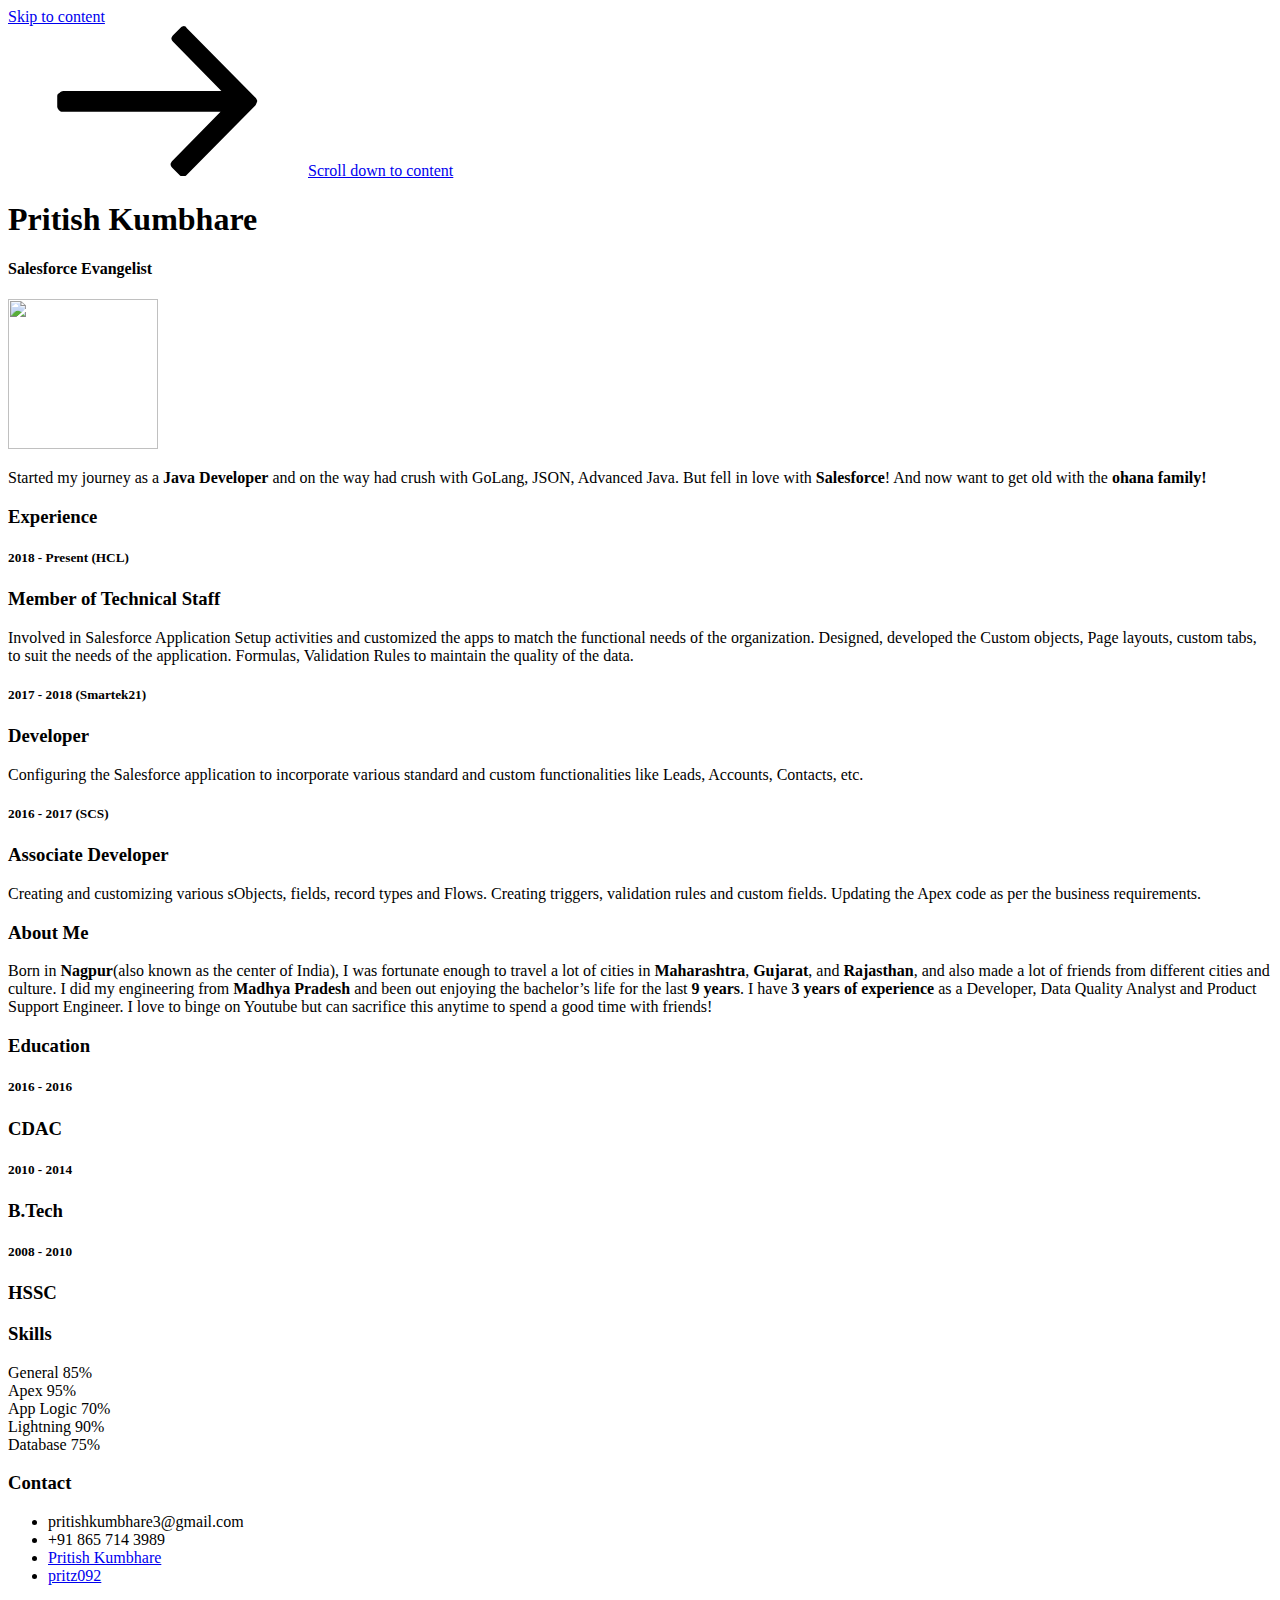
==== index.html @ 8d2eaead "added sf data to resume" ====
<!DOCTYPE html>
<html lang="en-US" class="no-js no-svg">
<head>
<meta charset="UTF-8">
<meta name="viewport" content="width=device-width, initial-scale=1">
<link rel="profile" href="http://gmpg.org/xfn/11">

<script>(function(html){html.className = html.className.replace(/\bno-js\b/,'js')})(document.documentElement);</script>
<title>Pritish Kumbhare</title>
<link rel='dns-prefetch' href='//fonts.googleapis.com' />
<link rel='dns-prefetch' href='//s.w.org' />
<link href='https://fonts.gstatic.com' crossorigin rel='preconnect' />
<link rel="alternate" type="application/rss+xml" title="Pritish Kumbhare &raquo; Feed" href="https://pritishkumbhare.github.io/salesforce/feed/" />
<link rel="alternate" type="application/rss+xml" title="Pritish Kumbhare &raquo; Comments Feed" href="https://pritishkumbhare.github.io/salesforce/comments/feed/" />
		<script type="text/javascript">
			window._wpemojiSettings = {"baseUrl":"https:\/\/s.w.org\/images\/core\/emoji\/12.0.0-1\/72x72\/","ext":".png","svgUrl":"https:\/\/s.w.org\/images\/core\/emoji\/12.0.0-1\/svg\/","svgExt":".svg","source":{"concatemoji":"https:\/\/pritishkumbhare.github.io\/salesforce\/wp-includes\/js\/wp-emoji-release.min.js?ver=5.2.3"}};
			!function(a,b,c){function d(a,b){var c=String.fromCharCode;l.clearRect(0,0,k.width,k.height),l.fillText(c.apply(this,a),0,0);var d=k.toDataURL();l.clearRect(0,0,k.width,k.height),l.fillText(c.apply(this,b),0,0);var e=k.toDataURL();return d===e}function e(a){var b;if(!l||!l.fillText)return!1;switch(l.textBaseline="top",l.font="600 32px Arial",a){case"flag":return!(b=d([55356,56826,55356,56819],[55356,56826,8203,55356,56819]))&&(b=d([55356,57332,56128,56423,56128,56418,56128,56421,56128,56430,56128,56423,56128,56447],[55356,57332,8203,56128,56423,8203,56128,56418,8203,56128,56421,8203,56128,56430,8203,56128,56423,8203,56128,56447]),!b);case"emoji":return b=d([55357,56424,55356,57342,8205,55358,56605,8205,55357,56424,55356,57340],[55357,56424,55356,57342,8203,55358,56605,8203,55357,56424,55356,57340]),!b}return!1}function f(a){var c=b.createElement("script");c.src=a,c.defer=c.type="text/javascript",b.getElementsByTagName("head")[0].appendChild(c)}var g,h,i,j,k=b.createElement("canvas"),l=k.getContext&&k.getContext("2d");for(j=Array("flag","emoji"),c.supports={everything:!0,everythingExceptFlag:!0},i=0;i<j.length;i++)c.supports[j[i]]=e(j[i]),c.supports.everything=c.supports.everything&&c.supports[j[i]],"flag"!==j[i]&&(c.supports.everythingExceptFlag=c.supports.everythingExceptFlag&&c.supports[j[i]]);c.supports.everythingExceptFlag=c.supports.everythingExceptFlag&&!c.supports.flag,c.DOMReady=!1,c.readyCallback=function(){c.DOMReady=!0},c.supports.everything||(h=function(){c.readyCallback()},b.addEventListener?(b.addEventListener("DOMContentLoaded",h,!1),a.addEventListener("load",h,!1)):(a.attachEvent("onload",h),b.attachEvent("onreadystatechange",function(){"complete"===b.readyState&&c.readyCallback()})),g=c.source||{},g.concatemoji?f(g.concatemoji):g.wpemoji&&g.twemoji&&(f(g.twemoji),f(g.wpemoji)))}(window,document,window._wpemojiSettings);
		</script>
		<style type="text/css">
img.wp-smiley,
img.emoji {
	display: inline !important;
	border: none !important;
	box-shadow: none !important;
	height: 1em !important;
	width: 1em !important;
	margin: 0 .07em !important;
	vertical-align: -0.1em !important;
	background: none !important;
	padding: 0 !important;
}
</style>
	<link rel='stylesheet' id='wp-block-library-css'  href='https://pritishkumbhare.github.io/salesforce/wp-includes/css/dist/block-library/style.min.css?ver=5.2.3' type='text/css' media='all' />
<link rel='stylesheet' id='wp-block-library-theme-css'  href='https://pritishkumbhare.github.io/salesforce/wp-includes/css/dist/block-library/theme.min.css?ver=5.2.3' type='text/css' media='all' />
<link rel='stylesheet' id='twentyseventeen-fonts-css'  href='https://fonts.googleapis.com/css?family=Libre+Franklin%3A300%2C300i%2C400%2C400i%2C600%2C600i%2C800%2C800i&#038;subset=latin%2Clatin-ext' type='text/css' media='all' />
<link rel='stylesheet' id='twentyseventeen-style-css'  href='https://pritishkumbhare.github.io/salesforce/wp-content/themes/twentyseventeen/style.css?ver=5.2.3' type='text/css' media='all' />
<link rel='stylesheet' id='twentyseventeen-block-style-css'  href='https://pritishkumbhare.github.io/salesforce/wp-content/themes/twentyseventeen/assets/css/blocks.css?ver=1.1' type='text/css' media='all' />
<!--[if lt IE 9]>
<link rel='stylesheet' id='twentyseventeen-ie8-css'  href='https://pritishkumbhare.github.io/salesforce/wp-content/themes/twentyseventeen/assets/css/ie8.css?ver=1.0' type='text/css' media='all' />
<![endif]-->
<link rel='stylesheet' id='elementor-icons-css'  href='https://pritishkumbhare.github.io/salesforce/wp-content/plugins/elementor/assets/lib/eicons/css/elementor-icons.min.css?ver=5.4.0' type='text/css' media='all' />
<link rel='stylesheet' id='elementor-animations-css'  href='https://pritishkumbhare.github.io/salesforce/wp-content/plugins/elementor/assets/lib/animations/animations.min.css?ver=2.7.2' type='text/css' media='all' />
<link rel='stylesheet' id='elementor-frontend-css'  href='https://pritishkumbhare.github.io/salesforce/wp-content/plugins/elementor/assets/css/frontend.min.css?ver=2.7.2' type='text/css' media='all' />
<link rel='stylesheet' id='elementor-global-css'  href='https://pritishkumbhare.github.io/salesforce/wp-content/uploads/elementor/css/global.css?ver=1568864331' type='text/css' media='all' />
<link rel='stylesheet' id='elementor-post-40-css'  href='https://pritishkumbhare.github.io/salesforce/wp-content/uploads/elementor/css/post-40.css?ver=1574095592' type='text/css' media='all' />
<link rel='stylesheet' id='google-fonts-1-css'  href='https://fonts.googleapis.com/css?family=Roboto%3A100%2C100italic%2C200%2C200italic%2C300%2C300italic%2C400%2C400italic%2C500%2C500italic%2C600%2C600italic%2C700%2C700italic%2C800%2C800italic%2C900%2C900italic%7CRoboto+Slab%3A100%2C100italic%2C200%2C200italic%2C300%2C300italic%2C400%2C400italic%2C500%2C500italic%2C600%2C600italic%2C700%2C700italic%2C800%2C800italic%2C900%2C900italic%7COld+Standard+TT%3A100%2C100italic%2C200%2C200italic%2C300%2C300italic%2C400%2C400italic%2C500%2C500italic%2C600%2C600italic%2C700%2C700italic%2C800%2C800italic%2C900%2C900italic&#038;ver=5.2.3' type='text/css' media='all' />
<link rel='stylesheet' id='elementor-icons-shared-0-css'  href='https://pritishkumbhare.github.io/salesforce/wp-content/plugins/elementor/assets/lib/font-awesome/css/fontawesome.min.css?ver=5.9.0' type='text/css' media='all' />
<link rel='stylesheet' id='elementor-icons-fa-regular-css'  href='https://pritishkumbhare.github.io/salesforce/wp-content/plugins/elementor/assets/lib/font-awesome/css/regular.min.css?ver=5.9.0' type='text/css' media='all' />
<link rel='stylesheet' id='elementor-icons-fa-solid-css'  href='https://pritishkumbhare.github.io/salesforce/wp-content/plugins/elementor/assets/lib/font-awesome/css/solid.min.css?ver=5.9.0' type='text/css' media='all' />
<link rel='stylesheet' id='elementor-icons-fa-brands-css'  href='https://pritishkumbhare.github.io/salesforce/wp-content/plugins/elementor/assets/lib/font-awesome/css/brands.min.css?ver=5.9.0' type='text/css' media='all' />
<!--[if lt IE 9]>
<script type='text/javascript' src='https://pritishkumbhare.github.io/salesforce/wp-content/themes/twentyseventeen/assets/js/html5.js?ver=3.7.3'></script>
<![endif]-->
<script type='text/javascript' src='https://pritishkumbhare.github.io/salesforce/wp-includes/js/jquery/jquery.js?ver=1.12.4-wp'></script>
<script type='text/javascript' src='https://pritishkumbhare.github.io/salesforce/wp-includes/js/jquery/jquery-migrate.min.js?ver=1.4.1'></script>
<link rel='https://api.w.org/' href='https://pritishkumbhare.github.io/salesforce/wp-json/' />
<link rel="EditURI" type="application/rsd+xml" title="RSD" href="https://pritishkumbhare.github.io/salesforce/xmlrpc.php?rsd" />
<link rel="wlwmanifest" type="application/wlwmanifest+xml" href="https://pritishkumbhare.github.io/salesforce/wp-includes/wlwmanifest.xml" /> 
<meta name="generator" content="WordPress 5.2.3" />
<link rel="canonical" href="https://pritishkumbhare.github.io/salesforce/" />
<link rel='shortlink' href='https://pritishkumbhare.github.io/salesforce/' />
<link rel="alternate" type="application/json+oembed" href="https://pritishkumbhare.github.io/salesforce/wp-json/oembed/1.0/embed?url=https%3A%2F%2Fpritishkumbhare.github.io%2Fsalesforce%2F" />
<link rel="alternate" type="text/xml+oembed" href="https://pritishkumbhare.github.io/salesforce/wp-json/oembed/1.0/embed?url=https%3A%2F%2Fpritishkumbhare.github.io%2Fsalesforce%2F&#038;format=xml" />
		<style id="twentyseventeen-custom-header-styles" type="text/css">
				.site-title,
		.site-description {
			position: absolute;
			clip: rect(1px, 1px, 1px, 1px);
		}
				</style>
		</head>

<body class="home page-template page-template-elementor_header_footer page page-id-40 wp-embed-responsive twentyseventeen-front-page page-two-column title-tagline-hidden colors-light elementor-default elementor-template-full-width elementor-page elementor-page-40">
<div id="page" class="site">
	<a class="skip-link screen-reader-text" href="#content">Skip to content</a>

	<header id="masthead" class="site-header" role="banner">

		<div class="custom-header">

		<div class="custom-header-media">
					</div>

	<div class="site-branding">
	<div class="wrap">

		
		<div class="site-branding-text">
							<h1 class="site-title"><a href="https://pritishkumbhare.github.io/salesforce/" rel="home">Pritish Kumbhare</a></h1>
			
					</div><!-- .site-branding-text -->

				<a href="#content" class="menu-scroll-down"><svg class="icon icon-arrow-right" aria-hidden="true" role="img"> <use href="#icon-arrow-right" xlink:href="#icon-arrow-right"></use> </svg><span class="screen-reader-text">Scroll down to content</span></a>
	
	</div><!-- .wrap -->
</div><!-- .site-branding -->

</div><!-- .custom-header -->

		
	</header><!-- #masthead -->

	
	<div class="site-content-contain">
		<div id="content" class="site-content">
		<div data-elementor-type="wp-page" data-elementor-id="40" class="elementor elementor-40" data-elementor-settings="[]">
			<div class="elementor-inner">
				<div class="elementor-section-wrap">
							<section class="elementor-element elementor-element-27439e6b elementor-section-boxed elementor-section-height-default elementor-section-height-default elementor-section elementor-top-section" data-id="27439e6b" data-element_type="section">
						<div class="elementor-container elementor-column-gap-default">
				<div class="elementor-row">
				<div class="elementor-element elementor-element-7f5a01ac elementor-column elementor-col-100 elementor-top-column" data-id="7f5a01ac" data-element_type="column" data-settings="{&quot;background_background&quot;:&quot;none&quot;}">
			<div class="elementor-column-wrap  elementor-element-populated">
					<div class="elementor-widget-wrap">
				<div class="elementor-element elementor-element-76a04397 elementor-widget elementor-widget-heading" data-id="76a04397" data-element_type="widget" data-widget_type="heading.default">
				<div class="elementor-widget-container">
			<h1 class="elementor-heading-title elementor-size-medium">Pritish Kumbhare</h1>		</div>
				</div>
				<div class="elementor-element elementor-element-418925a elementor-widget elementor-widget-heading" data-id="418925a" data-element_type="widget" data-widget_type="heading.default">
				<div class="elementor-widget-container">
			<h4 class="elementor-heading-title elementor-size-medium">Salesforce Evangelist</h4>		</div>
				</div>
						</div>
			</div>
		</div>
						</div>
			</div>
		</section>
				<section class="elementor-element elementor-element-1627aa3d elementor-section-boxed elementor-section-height-default elementor-section-height-default elementor-section elementor-top-section" data-id="1627aa3d" data-element_type="section">
						<div class="elementor-container elementor-column-gap-default">
				<div class="elementor-row">
				<div class="elementor-element elementor-element-1ecdef5b elementor-column elementor-col-100 elementor-top-column" data-id="1ecdef5b" data-element_type="column">
			<div class="elementor-column-wrap  elementor-element-populated">
					<div class="elementor-widget-wrap">
				<div class="elementor-element elementor-element-36fa503d elementor-widget elementor-widget-image" data-id="36fa503d" data-element_type="widget" data-widget_type="image.default">
				<div class="elementor-widget-container">
					<div class="elementor-image">
										<img width="150" height="150" src="https://pritishkumbhare.github.io/salesforce/wp-content/uploads/2019/09/pritish-final-150x150.jpeg" class="attachment-thumbnail size-thumbnail" alt="" srcset="https://pritishkumbhare.github.io/salesforce/wp-content/uploads/2019/09/pritish-final-150x150.jpeg 150w, https://pritishkumbhare.github.io/salesforce/wp-content/uploads/2019/09/pritish-final-300x300.jpeg 300w, https://pritishkumbhare.github.io/salesforce/wp-content/uploads/2019/09/pritish-final-768x768.jpeg 768w, https://pritishkumbhare.github.io/salesforce/wp-content/uploads/2019/09/pritish-final-1024x1024.jpeg 1024w, https://pritishkumbhare.github.io/salesforce/wp-content/uploads/2019/09/pritish-final-100x100.jpeg 100w, https://pritishkumbhare.github.io/salesforce/wp-content/uploads/2019/09/pritish-final.jpeg 1145w" sizes="100vw" />											</div>
				</div>
				</div>
						</div>
			</div>
		</div>
						</div>
			</div>
		</section>
				<section class="elementor-element elementor-element-f531be3 elementor-section-boxed elementor-section-height-default elementor-section-height-default elementor-section elementor-top-section" data-id="f531be3" data-element_type="section">
						<div class="elementor-container elementor-column-gap-default">
				<div class="elementor-row">
				<div class="elementor-element elementor-element-1f0e91e elementor-column elementor-col-100 elementor-top-column" data-id="1f0e91e" data-element_type="column">
			<div class="elementor-column-wrap  elementor-element-populated">
					<div class="elementor-widget-wrap">
				<div class="elementor-element elementor-element-cbbf224 elementor-widget elementor-widget-text-editor" data-id="cbbf224" data-element_type="widget" data-widget_type="text-editor.default">
				<div class="elementor-widget-container">
					<div class="elementor-text-editor elementor-clearfix"><p>Started my journey as a <strong>Java Developer</strong> and on the way had crush with GoLang, JSON, Advanced Java. But fell in love with <strong>Salesforce</strong>! And now want to get old with the <strong>ohana family!</strong></p></div>
				</div>
				</div>
						</div>
			</div>
		</div>
						</div>
			</div>
		</section>
				<section class="elementor-element elementor-element-583eb36c elementor-section-boxed elementor-section-height-default elementor-section-height-default elementor-section elementor-top-section" data-id="583eb36c" data-element_type="section">
						<div class="elementor-container elementor-column-gap-default">
				<div class="elementor-row">
				<div class="elementor-element elementor-element-64d29dd8 elementor-column elementor-col-50 elementor-top-column" data-id="64d29dd8" data-element_type="column">
			<div class="elementor-column-wrap  elementor-element-populated">
					<div class="elementor-widget-wrap">
				<div class="elementor-element elementor-element-4683ca4f elementor-widget elementor-widget-heading" data-id="4683ca4f" data-element_type="widget" data-widget_type="heading.default">
				<div class="elementor-widget-container">
			<h3 class="elementor-heading-title elementor-size-large">Experience</h3>		</div>
				</div>
				<div class="elementor-element elementor-element-7bb863dc elementor-widget elementor-widget-heading" data-id="7bb863dc" data-element_type="widget" data-widget_type="heading.default">
				<div class="elementor-widget-container">
			<h5 class="elementor-heading-title elementor-size-large">2018 - Present (HCL)</h5>		</div>
				</div>
				<div class="elementor-element elementor-element-64ef8561 elementor-widget elementor-widget-heading" data-id="64ef8561" data-element_type="widget" data-widget_type="heading.default">
				<div class="elementor-widget-container">
			<h3 class="elementor-heading-title elementor-size-large">Member of Technical Staff</h3>		</div>
				</div>
				<div class="elementor-element elementor-element-7f0d58c9 elementor-widget elementor-widget-text-editor" data-id="7f0d58c9" data-element_type="widget" data-widget_type="text-editor.default">
				<div class="elementor-widget-container">
					<div class="elementor-text-editor elementor-clearfix"><p>Involved in Salesforce Application Setup activities and customized the apps to match the functional needs of the organization. Designed, developed the Custom objects, Page layouts, custom tabs, to suit the needs of the application. Formulas, Validation Rules to maintain the quality of the data.</p></div>
				</div>
				</div>
				<div class="elementor-element elementor-element-46d32190 elementor-widget elementor-widget-divider" data-id="46d32190" data-element_type="widget" data-widget_type="divider.default">
				<div class="elementor-widget-container">
					<div class="elementor-divider"">
			<span class="elementor-divider-separator">
						</span>
		</div>
				</div>
				</div>
				<div class="elementor-element elementor-element-28a7b3b4 elementor-widget elementor-widget-heading" data-id="28a7b3b4" data-element_type="widget" data-widget_type="heading.default">
				<div class="elementor-widget-container">
			<h5 class="elementor-heading-title elementor-size-large">2017 - 2018 (Smartek21)</h5>		</div>
				</div>
				<div class="elementor-element elementor-element-17626c7b elementor-widget elementor-widget-heading" data-id="17626c7b" data-element_type="widget" data-widget_type="heading.default">
				<div class="elementor-widget-container">
			<h3 class="elementor-heading-title elementor-size-large">Developer</h3>		</div>
				</div>
				<div class="elementor-element elementor-element-3079744d elementor-widget elementor-widget-text-editor" data-id="3079744d" data-element_type="widget" data-widget_type="text-editor.default">
				<div class="elementor-widget-container">
					<div class="elementor-text-editor elementor-clearfix"><p>Configuring the Salesforce application to incorporate various standard and custom functionalities like Leads, Accounts, Contacts, etc.</p></div>
				</div>
				</div>
				<div class="elementor-element elementor-element-7147654 elementor-widget elementor-widget-divider" data-id="7147654" data-element_type="widget" data-widget_type="divider.default">
				<div class="elementor-widget-container">
					<div class="elementor-divider"">
			<span class="elementor-divider-separator">
						</span>
		</div>
				</div>
				</div>
				<div class="elementor-element elementor-element-635a17bf elementor-widget elementor-widget-heading" data-id="635a17bf" data-element_type="widget" data-widget_type="heading.default">
				<div class="elementor-widget-container">
			<h5 class="elementor-heading-title elementor-size-large">2016 - 2017 (SCS)</h5>		</div>
				</div>
				<div class="elementor-element elementor-element-852fc8c elementor-widget elementor-widget-heading" data-id="852fc8c" data-element_type="widget" data-widget_type="heading.default">
				<div class="elementor-widget-container">
			<h3 class="elementor-heading-title elementor-size-large">Associate Developer</h3>		</div>
				</div>
				<div class="elementor-element elementor-element-b7b261e elementor-widget elementor-widget-text-editor" data-id="b7b261e" data-element_type="widget" data-widget_type="text-editor.default">
				<div class="elementor-widget-container">
					<div class="elementor-text-editor elementor-clearfix"><p>Creating and customizing various sObjects, fields, record types and Flows. Creating triggers, validation rules and custom fields. Updating the Apex code as per the business requirements.</p></div>
				</div>
				</div>
				<div class="elementor-element elementor-element-2687e00a elementor-widget elementor-widget-divider" data-id="2687e00a" data-element_type="widget" data-widget_type="divider.default">
				<div class="elementor-widget-container">
					<div class="elementor-divider"">
			<span class="elementor-divider-separator">
						</span>
		</div>
				</div>
				</div>
				<div class="elementor-element elementor-element-16de911c elementor-widget elementor-widget-heading" data-id="16de911c" data-element_type="widget" data-widget_type="heading.default">
				<div class="elementor-widget-container">
			<h3 class="elementor-heading-title elementor-size-large">About Me</h3>		</div>
				</div>
				<div class="elementor-element elementor-element-4d0d3fd8 elementor-widget elementor-widget-text-editor" data-id="4d0d3fd8" data-element_type="widget" data-widget_type="text-editor.default">
				<div class="elementor-widget-container">
					<div class="elementor-text-editor elementor-clearfix"><p>Born in <strong>Nagpur</strong>(also known as the center of India), I was fortunate enough to travel a lot of cities in <strong>Maharashtra</strong>, <strong>Gujarat</strong>, and <strong>Rajasthan</strong>, and also made a lot of friends from different cities and culture. I did my engineering from <strong>Madhya</strong> <strong>Pradesh</strong> and been out enjoying the bachelor&#8217;s life for the last<strong> 9 years</strong>. I have <strong>3 years of experience</strong> as a Developer, Data Quality Analyst and Product Support Engineer. I love to binge on Youtube but can sacrifice this anytime to spend a good time with friends!</p></div>
				</div>
				</div>
						</div>
			</div>
		</div>
				<div class="elementor-element elementor-element-5d121abf elementor-column elementor-col-50 elementor-top-column" data-id="5d121abf" data-element_type="column">
			<div class="elementor-column-wrap  elementor-element-populated">
					<div class="elementor-widget-wrap">
				<div class="elementor-element elementor-element-5f481eab elementor-widget elementor-widget-heading" data-id="5f481eab" data-element_type="widget" data-widget_type="heading.default">
				<div class="elementor-widget-container">
			<h3 class="elementor-heading-title elementor-size-large">Education</h3>		</div>
				</div>
				<div class="elementor-element elementor-element-1386127a elementor-widget elementor-widget-heading" data-id="1386127a" data-element_type="widget" data-widget_type="heading.default">
				<div class="elementor-widget-container">
			<h5 class="elementor-heading-title elementor-size-large">2016 - 2016</h5>		</div>
				</div>
				<div class="elementor-element elementor-element-4d64d0aa elementor-widget elementor-widget-heading" data-id="4d64d0aa" data-element_type="widget" data-widget_type="heading.default">
				<div class="elementor-widget-container">
			<h3 class="elementor-heading-title elementor-size-large">CDAC</h3>		</div>
				</div>
				<div class="elementor-element elementor-element-4017920c elementor-widget elementor-widget-divider" data-id="4017920c" data-element_type="widget" data-widget_type="divider.default">
				<div class="elementor-widget-container">
					<div class="elementor-divider"">
			<span class="elementor-divider-separator">
						</span>
		</div>
				</div>
				</div>
				<div class="elementor-element elementor-element-2325cc45 elementor-widget elementor-widget-heading" data-id="2325cc45" data-element_type="widget" data-widget_type="heading.default">
				<div class="elementor-widget-container">
			<h5 class="elementor-heading-title elementor-size-large">2010 - 2014</h5>		</div>
				</div>
				<div class="elementor-element elementor-element-5d63f92b elementor-widget elementor-widget-heading" data-id="5d63f92b" data-element_type="widget" data-widget_type="heading.default">
				<div class="elementor-widget-container">
			<h3 class="elementor-heading-title elementor-size-large">B.Tech</h3>		</div>
				</div>
				<div class="elementor-element elementor-element-705313d elementor-widget elementor-widget-divider" data-id="705313d" data-element_type="widget" data-widget_type="divider.default">
				<div class="elementor-widget-container">
					<div class="elementor-divider"">
			<span class="elementor-divider-separator">
						</span>
		</div>
				</div>
				</div>
				<div class="elementor-element elementor-element-23fafe34 elementor-widget elementor-widget-heading" data-id="23fafe34" data-element_type="widget" data-widget_type="heading.default">
				<div class="elementor-widget-container">
			<h5 class="elementor-heading-title elementor-size-large">2008 - 2010</h5>		</div>
				</div>
				<div class="elementor-element elementor-element-38fb0516 elementor-widget elementor-widget-heading" data-id="38fb0516" data-element_type="widget" data-widget_type="heading.default">
				<div class="elementor-widget-container">
			<h3 class="elementor-heading-title elementor-size-large">HSSC

</h3>		</div>
				</div>
				<div class="elementor-element elementor-element-19ce2810 elementor-widget elementor-widget-divider" data-id="19ce2810" data-element_type="widget" data-widget_type="divider.default">
				<div class="elementor-widget-container">
					<div class="elementor-divider"">
			<span class="elementor-divider-separator">
						</span>
		</div>
				</div>
				</div>
				<div class="elementor-element elementor-element-10ba31b elementor-widget elementor-widget-heading" data-id="10ba31b" data-element_type="widget" data-widget_type="heading.default">
				<div class="elementor-widget-container">
			<h3 class="elementor-heading-title elementor-size-large">Skills</h3>		</div>
				</div>
				<div class="elementor-element elementor-element-579c60b5 elementor-widget elementor-widget-progress" data-id="579c60b5" data-element_type="widget" data-widget_type="progress.default">
				<div class="elementor-widget-container">
			
		<div class="elementor-progress-wrapper" role="progressbar" aria-valuemin="0" aria-valuemax="100" aria-valuenow="85" aria-valuetext="General">
			<div class="elementor-progress-bar" data-max="85">
				<span class="elementor-progress-text">General</span>
									<span class="elementor-progress-percentage">85%</span>
							</div>
		</div>
				</div>
				</div>
				<div class="elementor-element elementor-element-780f4944 elementor-widget elementor-widget-progress" data-id="780f4944" data-element_type="widget" data-widget_type="progress.default">
				<div class="elementor-widget-container">
			
		<div class="elementor-progress-wrapper" role="progressbar" aria-valuemin="0" aria-valuemax="100" aria-valuenow="95" aria-valuetext="Apex">
			<div class="elementor-progress-bar" data-max="95">
				<span class="elementor-progress-text">Apex</span>
									<span class="elementor-progress-percentage">95%</span>
							</div>
		</div>
				</div>
				</div>
				<div class="elementor-element elementor-element-39dc52fb elementor-widget elementor-widget-progress" data-id="39dc52fb" data-element_type="widget" data-widget_type="progress.default">
				<div class="elementor-widget-container">
			
		<div class="elementor-progress-wrapper" role="progressbar" aria-valuemin="0" aria-valuemax="100" aria-valuenow="70" aria-valuetext="App Logic">
			<div class="elementor-progress-bar" data-max="70">
				<span class="elementor-progress-text">App Logic</span>
									<span class="elementor-progress-percentage">70%</span>
							</div>
		</div>
				</div>
				</div>
				<div class="elementor-element elementor-element-63791de8 elementor-widget elementor-widget-progress" data-id="63791de8" data-element_type="widget" data-widget_type="progress.default">
				<div class="elementor-widget-container">
			
		<div class="elementor-progress-wrapper" role="progressbar" aria-valuemin="0" aria-valuemax="100" aria-valuenow="90" aria-valuetext="Lightning">
			<div class="elementor-progress-bar" data-max="90">
				<span class="elementor-progress-text">Lightning</span>
									<span class="elementor-progress-percentage">90%</span>
							</div>
		</div>
				</div>
				</div>
				<div class="elementor-element elementor-element-50dc7a10 elementor-widget elementor-widget-progress" data-id="50dc7a10" data-element_type="widget" data-widget_type="progress.default">
				<div class="elementor-widget-container">
			
		<div class="elementor-progress-wrapper" role="progressbar" aria-valuemin="0" aria-valuemax="100" aria-valuenow="75" aria-valuetext="Database">
			<div class="elementor-progress-bar" data-max="75">
				<span class="elementor-progress-text">Database</span>
									<span class="elementor-progress-percentage">75%</span>
							</div>
		</div>
				</div>
				</div>
				<div class="elementor-element elementor-element-3b75cd7b elementor-widget elementor-widget-divider" data-id="3b75cd7b" data-element_type="widget" data-widget_type="divider.default">
				<div class="elementor-widget-container">
					<div class="elementor-divider"">
			<span class="elementor-divider-separator">
						</span>
		</div>
				</div>
				</div>
				<div class="elementor-element elementor-element-6a9fa257 elementor-widget elementor-widget-heading" data-id="6a9fa257" data-element_type="widget" data-widget_type="heading.default">
				<div class="elementor-widget-container">
			<h3 class="elementor-heading-title elementor-size-large">Contact</h3>		</div>
				</div>
				<div class="elementor-element elementor-element-667ce2ae elementor-icon-list--layout-traditional elementor-widget elementor-widget-icon-list" data-id="667ce2ae" data-element_type="widget" data-widget_type="icon-list.default">
				<div class="elementor-widget-container">
					<ul class="elementor-icon-list-items">
							<li class="elementor-icon-list-item" >
											<span class="elementor-icon-list-icon">
							<i aria-hidden="true" class="far fa-envelope"></i>						</span>
										<span class="elementor-icon-list-text">pritishkumbhare3@gmail.com</span>
									</li>
								<li class="elementor-icon-list-item" >
											<span class="elementor-icon-list-icon">
							<i aria-hidden="true" class="fas fa-phone"></i>						</span>
										<span class="elementor-icon-list-text">+91 865 714 3989</span>
									</li>
								<li class="elementor-icon-list-item" >
					<a href="https://www.linkedin.com/in/pritish-kumbhare-%E2%98%81-%E2%9A%A1-5486287a/">						<span class="elementor-icon-list-icon">
							<i aria-hidden="true" class="fab fa-linkedin"></i>						</span>
										<span class="elementor-icon-list-text">Pritish Kumbhare</span>
											</a>
									</li>
								<li class="elementor-icon-list-item" >
					<a href="https://www.instagram.com/pritz092/">						<span class="elementor-icon-list-icon">
							<i aria-hidden="true" class="fab fa-instagram"></i>						</span>
										<span class="elementor-icon-list-text">pritz092</span>
											</a>
									</li>
						</ul>
				</div>
				</div>
						</div>
			</div>
		</div>
						</div>
			</div>
		</section>
						</div>
			</div>
		</div>
		
		</div><!-- #content -->

		<footer id="colophon" class="site-footer" role="contentinfo">
			<div class="wrap">
				
<div class="site-info">
		<a href="https://wordpress.org/" class="imprint">
		Proudly powered by WordPress	</a>
</div><!-- .site-info -->
			</div><!-- .wrap -->
		</footer><!-- #colophon -->
	</div><!-- .site-content-contain -->
</div><!-- #page -->
<script type='text/javascript'>
/* <![CDATA[ */
var twentyseventeenScreenReaderText = {"quote":"<svg class=\"icon icon-quote-right\" aria-hidden=\"true\" role=\"img\"> <use href=\"#icon-quote-right\" xlink:href=\"#icon-quote-right\"><\/use> <\/svg>"};
/* ]]> */
</script>
<script type='text/javascript' src='https://pritishkumbhare.github.io/salesforce/wp-content/themes/twentyseventeen/assets/js/skip-link-focus-fix.js?ver=1.0'></script>
<script type='text/javascript' src='https://pritishkumbhare.github.io/salesforce/wp-content/themes/twentyseventeen/assets/js/global.js?ver=1.0'></script>
<script type='text/javascript' src='https://pritishkumbhare.github.io/salesforce/wp-content/themes/twentyseventeen/assets/js/jquery.scrollTo.js?ver=2.1.2'></script>
<script type='text/javascript' src='https://pritishkumbhare.github.io/salesforce/wp-includes/js/wp-embed.min.js?ver=5.2.3'></script>
<script type='text/javascript' src='https://pritishkumbhare.github.io/salesforce/wp-content/plugins/elementor/assets/js/frontend-modules.min.js?ver=2.7.2'></script>
<script type='text/javascript' src='https://pritishkumbhare.github.io/salesforce/wp-includes/js/jquery/ui/position.min.js?ver=1.11.4'></script>
<script type='text/javascript' src='https://pritishkumbhare.github.io/salesforce/wp-content/plugins/elementor/assets/lib/dialog/dialog.min.js?ver=4.7.3'></script>
<script type='text/javascript' src='https://pritishkumbhare.github.io/salesforce/wp-content/plugins/elementor/assets/lib/waypoints/waypoints.min.js?ver=4.0.2'></script>
<script type='text/javascript' src='https://pritishkumbhare.github.io/salesforce/wp-content/plugins/elementor/assets/lib/swiper/swiper.min.js?ver=4.4.6'></script>
<script type='text/javascript'>
var elementorFrontendConfig = {"environmentMode":{"edit":false,"wpPreview":false},"is_rtl":false,"breakpoints":{"xs":0,"sm":480,"md":768,"lg":1025,"xl":1440,"xxl":1600},"version":"2.7.2","urls":{"assets":"https:\/\/pritishkumbhare.github.io\/salesforce\/wp-content\/plugins\/elementor\/assets\/"},"settings":{"page":[],"general":{"elementor_global_image_lightbox":"yes","elementor_enable_lightbox_in_editor":"yes"}},"post":{"id":40,"title":"Home","excerpt":""}};
</script>
<script type='text/javascript' src='https://pritishkumbhare.github.io/salesforce/wp-content/plugins/elementor/assets/js/frontend.min.js?ver=2.7.2'></script>
<svg style="position: absolute; width: 0; height: 0; overflow: hidden;" version="1.1" xmlns="http://www.w3.org/2000/svg" xmlns:xlink="http://www.w3.org/1999/xlink">
<defs>
<symbol id="icon-behance" viewBox="0 0 37 32">
<path class="path1" d="M33 6.054h-9.125v2.214h9.125v-2.214zM28.5 13.661q-1.607 0-2.607 0.938t-1.107 2.545h7.286q-0.321-3.482-3.571-3.482zM28.786 24.107q1.125 0 2.179-0.571t1.357-1.554h3.946q-1.786 5.482-7.625 5.482-3.821 0-6.080-2.357t-2.259-6.196q0-3.714 2.33-6.17t6.009-2.455q2.464 0 4.295 1.214t2.732 3.196 0.902 4.429q0 0.304-0.036 0.839h-11.75q0 1.982 1.027 3.063t2.973 1.080zM4.946 23.214h5.286q3.661 0 3.661-2.982 0-3.214-3.554-3.214h-5.393v6.196zM4.946 13.625h5.018q1.393 0 2.205-0.652t0.813-2.027q0-2.571-3.393-2.571h-4.643v5.25zM0 4.536h10.607q1.554 0 2.768 0.25t2.259 0.848 1.607 1.723 0.563 2.75q0 3.232-3.071 4.696 2.036 0.571 3.071 2.054t1.036 3.643q0 1.339-0.438 2.438t-1.179 1.848-1.759 1.268-2.161 0.75-2.393 0.232h-10.911v-22.5z"></path>
</symbol>
<symbol id="icon-deviantart" viewBox="0 0 18 32">
<path class="path1" d="M18.286 5.411l-5.411 10.393 0.429 0.554h4.982v7.411h-9.054l-0.786 0.536-2.536 4.875-0.536 0.536h-5.375v-5.411l5.411-10.411-0.429-0.536h-4.982v-7.411h9.054l0.786-0.536 2.536-4.875 0.536-0.536h5.375v5.411z"></path>
</symbol>
<symbol id="icon-medium" viewBox="0 0 32 32">
<path class="path1" d="M10.661 7.518v20.946q0 0.446-0.223 0.759t-0.652 0.313q-0.304 0-0.589-0.143l-8.304-4.161q-0.375-0.179-0.634-0.598t-0.259-0.83v-20.357q0-0.357 0.179-0.607t0.518-0.25q0.25 0 0.786 0.268l9.125 4.571q0.054 0.054 0.054 0.089zM11.804 9.321l9.536 15.464-9.536-4.75v-10.714zM32 9.643v18.821q0 0.446-0.25 0.723t-0.679 0.277-0.839-0.232l-7.875-3.929zM31.946 7.5q0 0.054-4.58 7.491t-5.366 8.705l-6.964-11.321 5.786-9.411q0.304-0.5 0.929-0.5 0.25 0 0.464 0.107l9.661 4.821q0.071 0.036 0.071 0.107z"></path>
</symbol>
<symbol id="icon-slideshare" viewBox="0 0 32 32">
<path class="path1" d="M15.589 13.214q0 1.482-1.134 2.545t-2.723 1.063-2.723-1.063-1.134-2.545q0-1.5 1.134-2.554t2.723-1.054 2.723 1.054 1.134 2.554zM24.554 13.214q0 1.482-1.125 2.545t-2.732 1.063q-1.589 0-2.723-1.063t-1.134-2.545q0-1.5 1.134-2.554t2.723-1.054q1.607 0 2.732 1.054t1.125 2.554zM28.571 16.429v-11.911q0-1.554-0.571-2.205t-1.982-0.652h-19.857q-1.482 0-2.009 0.607t-0.527 2.25v12.018q0.768 0.411 1.58 0.714t1.446 0.5 1.446 0.33 1.268 0.196 1.25 0.071 1.045 0.009 1.009-0.036 0.795-0.036q1.214-0.018 1.696 0.482 0.107 0.107 0.179 0.161 0.464 0.446 1.089 0.911 0.125-1.625 2.107-1.554 0.089 0 0.652 0.027t0.768 0.036 0.813 0.018 0.946-0.018 0.973-0.080 1.089-0.152 1.107-0.241 1.196-0.348 1.205-0.482 1.286-0.616zM31.482 16.339q-2.161 2.661-6.643 4.5 1.5 5.089-0.411 8.304-1.179 2.018-3.268 2.643-1.857 0.571-3.25-0.268-1.536-0.911-1.464-2.929l-0.018-5.821v-0.018q-0.143-0.036-0.438-0.107t-0.42-0.089l-0.018 6.036q0.071 2.036-1.482 2.929-1.411 0.839-3.268 0.268-2.089-0.643-3.25-2.679-1.875-3.214-0.393-8.268-4.482-1.839-6.643-4.5-0.446-0.661-0.071-1.125t1.071 0.018q0.054 0.036 0.196 0.125t0.196 0.143v-12.393q0-1.286 0.839-2.196t2.036-0.911h22.446q1.196 0 2.036 0.911t0.839 2.196v12.393l0.375-0.268q0.696-0.482 1.071-0.018t-0.071 1.125z"></path>
</symbol>
<symbol id="icon-snapchat-ghost" viewBox="0 0 30 32">
<path class="path1" d="M15.143 2.286q2.393-0.018 4.295 1.223t2.92 3.438q0.482 1.036 0.482 3.196 0 0.839-0.161 3.411 0.25 0.125 0.5 0.125 0.321 0 0.911-0.241t0.911-0.241q0.518 0 1 0.321t0.482 0.821q0 0.571-0.563 0.964t-1.232 0.563-1.232 0.518-0.563 0.848q0 0.268 0.214 0.768 0.661 1.464 1.83 2.679t2.58 1.804q0.5 0.214 1.429 0.411 0.5 0.107 0.5 0.625 0 1.25-3.911 1.839-0.125 0.196-0.196 0.696t-0.25 0.83-0.589 0.33q-0.357 0-1.107-0.116t-1.143-0.116q-0.661 0-1.107 0.089-0.571 0.089-1.125 0.402t-1.036 0.679-1.036 0.723-1.357 0.598-1.768 0.241q-0.929 0-1.723-0.241t-1.339-0.598-1.027-0.723-1.036-0.679-1.107-0.402q-0.464-0.089-1.125-0.089-0.429 0-1.17 0.134t-1.045 0.134q-0.446 0-0.625-0.33t-0.25-0.848-0.196-0.714q-3.911-0.589-3.911-1.839 0-0.518 0.5-0.625 0.929-0.196 1.429-0.411 1.393-0.571 2.58-1.804t1.83-2.679q0.214-0.5 0.214-0.768 0-0.5-0.563-0.848t-1.241-0.527-1.241-0.563-0.563-0.938q0-0.482 0.464-0.813t0.982-0.33q0.268 0 0.857 0.232t0.946 0.232q0.321 0 0.571-0.125-0.161-2.536-0.161-3.393 0-2.179 0.482-3.214 1.143-2.446 3.071-3.536t4.714-1.125z"></path>
</symbol>
<symbol id="icon-yelp" viewBox="0 0 27 32">
<path class="path1" d="M13.804 23.554v2.268q-0.018 5.214-0.107 5.446-0.214 0.571-0.911 0.714-0.964 0.161-3.241-0.679t-2.902-1.589q-0.232-0.268-0.304-0.643-0.018-0.214 0.071-0.464 0.071-0.179 0.607-0.839t3.232-3.857q0.018 0 1.071-1.25 0.268-0.339 0.705-0.438t0.884 0.063q0.429 0.179 0.67 0.518t0.223 0.75zM11.143 19.071q-0.054 0.982-0.929 1.25l-2.143 0.696q-4.911 1.571-5.214 1.571-0.625-0.036-0.964-0.643-0.214-0.446-0.304-1.339-0.143-1.357 0.018-2.973t0.536-2.223 1-0.571q0.232 0 3.607 1.375 1.25 0.518 2.054 0.839l1.5 0.607q0.411 0.161 0.634 0.545t0.205 0.866zM25.893 24.375q-0.125 0.964-1.634 2.875t-2.42 2.268q-0.661 0.25-1.125-0.125-0.25-0.179-3.286-5.125l-0.839-1.375q-0.25-0.375-0.205-0.821t0.348-0.821q0.625-0.768 1.482-0.464 0.018 0.018 2.125 0.714 3.625 1.179 4.321 1.42t0.839 0.366q0.5 0.393 0.393 1.089zM13.893 13.089q0.089 1.821-0.964 2.179-1.036 0.304-2.036-1.268l-6.75-10.679q-0.143-0.625 0.339-1.107 0.732-0.768 3.705-1.598t4.009-0.563q0.714 0.179 0.875 0.804 0.054 0.321 0.393 5.455t0.429 6.777zM25.714 15.018q0.054 0.696-0.464 1.054-0.268 0.179-5.875 1.536-1.196 0.268-1.625 0.411l0.018-0.036q-0.411 0.107-0.821-0.071t-0.661-0.571q-0.536-0.839 0-1.554 0.018-0.018 1.339-1.821 2.232-3.054 2.679-3.643t0.607-0.696q0.5-0.339 1.161-0.036 0.857 0.411 2.196 2.384t1.446 2.991v0.054z"></path>
</symbol>
<symbol id="icon-vine" viewBox="0 0 27 32">
<path class="path1" d="M26.732 14.768v3.536q-1.804 0.411-3.536 0.411-1.161 2.429-2.955 4.839t-3.241 3.848-2.286 1.902q-1.429 0.804-2.893-0.054-0.5-0.304-1.080-0.777t-1.518-1.491-1.83-2.295-1.92-3.286-1.884-4.357-1.634-5.616-1.259-6.964h5.054q0.464 3.893 1.25 7.116t1.866 5.661 2.17 4.205 2.5 3.482q3.018-3.018 5.125-7.25-2.536-1.286-3.982-3.929t-1.446-5.946q0-3.429 1.857-5.616t5.071-2.188q3.179 0 4.875 1.884t1.696 5.313q0 2.839-1.036 5.107-0.125 0.018-0.348 0.054t-0.821 0.036-1.125-0.107-1.107-0.455-0.902-0.92q0.554-1.839 0.554-3.286 0-1.554-0.518-2.357t-1.411-0.804q-0.946 0-1.518 0.884t-0.571 2.509q0 3.321 1.875 5.241t4.768 1.92q1.107 0 2.161-0.25z"></path>
</symbol>
<symbol id="icon-vk" viewBox="0 0 35 32">
<path class="path1" d="M34.232 9.286q0.411 1.143-2.679 5.25-0.429 0.571-1.161 1.518-1.393 1.786-1.607 2.339-0.304 0.732 0.25 1.446 0.304 0.375 1.446 1.464h0.018l0.071 0.071q2.518 2.339 3.411 3.946 0.054 0.089 0.116 0.223t0.125 0.473-0.009 0.607-0.446 0.491-1.054 0.223l-4.571 0.071q-0.429 0.089-1-0.089t-0.929-0.393l-0.357-0.214q-0.536-0.375-1.25-1.143t-1.223-1.384-1.089-1.036-1.009-0.277q-0.054 0.018-0.143 0.063t-0.304 0.259-0.384 0.527-0.304 0.929-0.116 1.384q0 0.268-0.063 0.491t-0.134 0.33l-0.071 0.089q-0.321 0.339-0.946 0.393h-2.054q-1.268 0.071-2.607-0.295t-2.348-0.946-1.839-1.179-1.259-1.027l-0.446-0.429q-0.179-0.179-0.491-0.536t-1.277-1.625-1.893-2.696-2.188-3.768-2.33-4.857q-0.107-0.286-0.107-0.482t0.054-0.286l0.071-0.107q0.268-0.339 1.018-0.339l4.893-0.036q0.214 0.036 0.411 0.116t0.286 0.152l0.089 0.054q0.286 0.196 0.429 0.571 0.357 0.893 0.821 1.848t0.732 1.455l0.286 0.518q0.518 1.071 1 1.857t0.866 1.223 0.741 0.688 0.607 0.25 0.482-0.089q0.036-0.018 0.089-0.089t0.214-0.393 0.241-0.839 0.17-1.446 0-2.232q-0.036-0.714-0.161-1.304t-0.25-0.821l-0.107-0.214q-0.446-0.607-1.518-0.768-0.232-0.036 0.089-0.429 0.304-0.339 0.679-0.536 0.946-0.464 4.268-0.429 1.464 0.018 2.411 0.232 0.357 0.089 0.598 0.241t0.366 0.429 0.188 0.571 0.063 0.813-0.018 0.982-0.045 1.259-0.027 1.473q0 0.196-0.018 0.75t-0.009 0.857 0.063 0.723 0.205 0.696 0.402 0.438q0.143 0.036 0.304 0.071t0.464-0.196 0.679-0.616 0.929-1.196 1.214-1.92q1.071-1.857 1.911-4.018 0.071-0.179 0.179-0.313t0.196-0.188l0.071-0.054 0.089-0.045t0.232-0.054 0.357-0.009l5.143-0.036q0.696-0.089 1.143 0.045t0.554 0.295z"></path>
</symbol>
<symbol id="icon-search" viewBox="0 0 30 32">
<path class="path1" d="M20.571 14.857q0-3.304-2.348-5.652t-5.652-2.348-5.652 2.348-2.348 5.652 2.348 5.652 5.652 2.348 5.652-2.348 2.348-5.652zM29.714 29.714q0 0.929-0.679 1.607t-1.607 0.679q-0.964 0-1.607-0.679l-6.125-6.107q-3.196 2.214-7.125 2.214-2.554 0-4.884-0.991t-4.018-2.679-2.679-4.018-0.991-4.884 0.991-4.884 2.679-4.018 4.018-2.679 4.884-0.991 4.884 0.991 4.018 2.679 2.679 4.018 0.991 4.884q0 3.929-2.214 7.125l6.125 6.125q0.661 0.661 0.661 1.607z"></path>
</symbol>
<symbol id="icon-envelope-o" viewBox="0 0 32 32">
<path class="path1" d="M29.714 26.857v-13.714q-0.571 0.643-1.232 1.179-4.786 3.679-7.607 6.036-0.911 0.768-1.482 1.196t-1.545 0.866-1.83 0.438h-0.036q-0.857 0-1.83-0.438t-1.545-0.866-1.482-1.196q-2.821-2.357-7.607-6.036-0.661-0.536-1.232-1.179v13.714q0 0.232 0.17 0.402t0.402 0.17h26.286q0.232 0 0.402-0.17t0.17-0.402zM29.714 8.089v-0.438t-0.009-0.232-0.054-0.223-0.098-0.161-0.161-0.134-0.25-0.045h-26.286q-0.232 0-0.402 0.17t-0.17 0.402q0 3 2.625 5.071 3.446 2.714 7.161 5.661 0.107 0.089 0.625 0.527t0.821 0.67 0.795 0.563 0.902 0.491 0.768 0.161h0.036q0.357 0 0.768-0.161t0.902-0.491 0.795-0.563 0.821-0.67 0.625-0.527q3.714-2.946 7.161-5.661 0.964-0.768 1.795-2.063t0.83-2.348zM32 7.429v19.429q0 1.179-0.839 2.018t-2.018 0.839h-26.286q-1.179 0-2.018-0.839t-0.839-2.018v-19.429q0-1.179 0.839-2.018t2.018-0.839h26.286q1.179 0 2.018 0.839t0.839 2.018z"></path>
</symbol>
<symbol id="icon-close" viewBox="0 0 25 32">
<path class="path1" d="M23.179 23.607q0 0.714-0.5 1.214l-2.429 2.429q-0.5 0.5-1.214 0.5t-1.214-0.5l-5.25-5.25-5.25 5.25q-0.5 0.5-1.214 0.5t-1.214-0.5l-2.429-2.429q-0.5-0.5-0.5-1.214t0.5-1.214l5.25-5.25-5.25-5.25q-0.5-0.5-0.5-1.214t0.5-1.214l2.429-2.429q0.5-0.5 1.214-0.5t1.214 0.5l5.25 5.25 5.25-5.25q0.5-0.5 1.214-0.5t1.214 0.5l2.429 2.429q0.5 0.5 0.5 1.214t-0.5 1.214l-5.25 5.25 5.25 5.25q0.5 0.5 0.5 1.214z"></path>
</symbol>
<symbol id="icon-angle-down" viewBox="0 0 21 32">
<path class="path1" d="M19.196 13.143q0 0.232-0.179 0.411l-8.321 8.321q-0.179 0.179-0.411 0.179t-0.411-0.179l-8.321-8.321q-0.179-0.179-0.179-0.411t0.179-0.411l0.893-0.893q0.179-0.179 0.411-0.179t0.411 0.179l7.018 7.018 7.018-7.018q0.179-0.179 0.411-0.179t0.411 0.179l0.893 0.893q0.179 0.179 0.179 0.411z"></path>
</symbol>
<symbol id="icon-folder-open" viewBox="0 0 34 32">
<path class="path1" d="M33.554 17q0 0.554-0.554 1.179l-6 7.071q-0.768 0.911-2.152 1.545t-2.563 0.634h-19.429q-0.607 0-1.080-0.232t-0.473-0.768q0-0.554 0.554-1.179l6-7.071q0.768-0.911 2.152-1.545t2.563-0.634h19.429q0.607 0 1.080 0.232t0.473 0.768zM27.429 10.857v2.857h-14.857q-1.679 0-3.518 0.848t-2.929 2.134l-6.107 7.179q0-0.071-0.009-0.223t-0.009-0.223v-17.143q0-1.643 1.179-2.821t2.821-1.179h5.714q1.643 0 2.821 1.179t1.179 2.821v0.571h9.714q1.643 0 2.821 1.179t1.179 2.821z"></path>
</symbol>
<symbol id="icon-twitter" viewBox="0 0 30 32">
<path class="path1" d="M28.929 7.286q-1.196 1.75-2.893 2.982 0.018 0.25 0.018 0.75 0 2.321-0.679 4.634t-2.063 4.437-3.295 3.759-4.607 2.607-5.768 0.973q-4.839 0-8.857-2.589 0.625 0.071 1.393 0.071 4.018 0 7.161-2.464-1.875-0.036-3.357-1.152t-2.036-2.848q0.589 0.089 1.089 0.089 0.768 0 1.518-0.196-2-0.411-3.313-1.991t-1.313-3.67v-0.071q1.214 0.679 2.607 0.732-1.179-0.786-1.875-2.054t-0.696-2.75q0-1.571 0.786-2.911 2.161 2.661 5.259 4.259t6.634 1.777q-0.143-0.679-0.143-1.321 0-2.393 1.688-4.080t4.080-1.688q2.5 0 4.214 1.821 1.946-0.375 3.661-1.393-0.661 2.054-2.536 3.179 1.661-0.179 3.321-0.893z"></path>
</symbol>
<symbol id="icon-facebook" viewBox="0 0 19 32">
<path class="path1" d="M17.125 0.214v4.714h-2.804q-1.536 0-2.071 0.643t-0.536 1.929v3.375h5.232l-0.696 5.286h-4.536v13.554h-5.464v-13.554h-4.554v-5.286h4.554v-3.893q0-3.321 1.857-5.152t4.946-1.83q2.625 0 4.071 0.214z"></path>
</symbol>
<symbol id="icon-github" viewBox="0 0 27 32">
<path class="path1" d="M13.714 2.286q3.732 0 6.884 1.839t4.991 4.991 1.839 6.884q0 4.482-2.616 8.063t-6.759 4.955q-0.482 0.089-0.714-0.125t-0.232-0.536q0-0.054 0.009-1.366t0.009-2.402q0-1.732-0.929-2.536 1.018-0.107 1.83-0.321t1.679-0.696 1.446-1.188 0.946-1.875 0.366-2.688q0-2.125-1.411-3.679 0.661-1.625-0.143-3.643-0.5-0.161-1.446 0.196t-1.643 0.786l-0.679 0.429q-1.661-0.464-3.429-0.464t-3.429 0.464q-0.286-0.196-0.759-0.482t-1.491-0.688-1.518-0.241q-0.804 2.018-0.143 3.643-1.411 1.554-1.411 3.679 0 1.518 0.366 2.679t0.938 1.875 1.438 1.196 1.679 0.696 1.83 0.321q-0.696 0.643-0.875 1.839-0.375 0.179-0.804 0.268t-1.018 0.089-1.17-0.384-0.991-1.116q-0.339-0.571-0.866-0.929t-0.884-0.429l-0.357-0.054q-0.375 0-0.518 0.080t-0.089 0.205 0.161 0.25 0.232 0.214l0.125 0.089q0.393 0.179 0.777 0.679t0.563 0.911l0.179 0.411q0.232 0.679 0.786 1.098t1.196 0.536 1.241 0.125 0.991-0.063l0.411-0.071q0 0.679 0.009 1.58t0.009 0.973q0 0.321-0.232 0.536t-0.714 0.125q-4.143-1.375-6.759-4.955t-2.616-8.063q0-3.732 1.839-6.884t4.991-4.991 6.884-1.839zM5.196 21.982q0.054-0.125-0.125-0.214-0.179-0.054-0.232 0.036-0.054 0.125 0.125 0.214 0.161 0.107 0.232-0.036zM5.75 22.589q0.125-0.089-0.036-0.286-0.179-0.161-0.286-0.054-0.125 0.089 0.036 0.286 0.179 0.179 0.286 0.054zM6.286 23.393q0.161-0.125 0-0.339-0.143-0.232-0.304-0.107-0.161 0.089 0 0.321t0.304 0.125zM7.036 24.143q0.143-0.143-0.071-0.339-0.214-0.214-0.357-0.054-0.161 0.143 0.071 0.339 0.214 0.214 0.357 0.054zM8.054 24.589q0.054-0.196-0.232-0.286-0.268-0.071-0.339 0.125t0.232 0.268q0.268 0.107 0.339-0.107zM9.179 24.679q0-0.232-0.304-0.196-0.286 0-0.286 0.196 0 0.232 0.304 0.196 0.286 0 0.286-0.196zM10.214 24.5q-0.036-0.196-0.321-0.161-0.286 0.054-0.25 0.268t0.321 0.143 0.25-0.25z"></path>
</symbol>
<symbol id="icon-bars" viewBox="0 0 27 32">
<path class="path1" d="M27.429 24v2.286q0 0.464-0.339 0.804t-0.804 0.339h-25.143q-0.464 0-0.804-0.339t-0.339-0.804v-2.286q0-0.464 0.339-0.804t0.804-0.339h25.143q0.464 0 0.804 0.339t0.339 0.804zM27.429 14.857v2.286q0 0.464-0.339 0.804t-0.804 0.339h-25.143q-0.464 0-0.804-0.339t-0.339-0.804v-2.286q0-0.464 0.339-0.804t0.804-0.339h25.143q0.464 0 0.804 0.339t0.339 0.804zM27.429 5.714v2.286q0 0.464-0.339 0.804t-0.804 0.339h-25.143q-0.464 0-0.804-0.339t-0.339-0.804v-2.286q0-0.464 0.339-0.804t0.804-0.339h25.143q0.464 0 0.804 0.339t0.339 0.804z"></path>
</symbol>
<symbol id="icon-google-plus" viewBox="0 0 41 32">
<path class="path1" d="M25.661 16.304q0 3.714-1.554 6.616t-4.429 4.536-6.589 1.634q-2.661 0-5.089-1.036t-4.179-2.786-2.786-4.179-1.036-5.089 1.036-5.089 2.786-4.179 4.179-2.786 5.089-1.036q5.107 0 8.768 3.429l-3.554 3.411q-2.089-2.018-5.214-2.018-2.196 0-4.063 1.107t-2.955 3.009-1.089 4.152 1.089 4.152 2.955 3.009 4.063 1.107q1.482 0 2.723-0.411t2.045-1.027 1.402-1.402 0.875-1.482 0.384-1.321h-7.429v-4.5h12.357q0.214 1.125 0.214 2.179zM41.143 14.125v3.75h-3.732v3.732h-3.75v-3.732h-3.732v-3.75h3.732v-3.732h3.75v3.732h3.732z"></path>
</symbol>
<symbol id="icon-linkedin" viewBox="0 0 27 32">
<path class="path1" d="M6.232 11.161v17.696h-5.893v-17.696h5.893zM6.607 5.696q0.018 1.304-0.902 2.179t-2.42 0.875h-0.036q-1.464 0-2.357-0.875t-0.893-2.179q0-1.321 0.92-2.188t2.402-0.866 2.375 0.866 0.911 2.188zM27.429 18.714v10.143h-5.875v-9.464q0-1.875-0.723-2.938t-2.259-1.063q-1.125 0-1.884 0.616t-1.134 1.527q-0.196 0.536-0.196 1.446v9.875h-5.875q0.036-7.125 0.036-11.554t-0.018-5.286l-0.018-0.857h5.875v2.571h-0.036q0.357-0.571 0.732-1t1.009-0.929 1.554-0.777 2.045-0.277q3.054 0 4.911 2.027t1.857 5.938z"></path>
</symbol>
<symbol id="icon-quote-right" viewBox="0 0 30 32">
<path class="path1" d="M13.714 5.714v12.571q0 1.857-0.723 3.545t-1.955 2.92-2.92 1.955-3.545 0.723h-1.143q-0.464 0-0.804-0.339t-0.339-0.804v-2.286q0-0.464 0.339-0.804t0.804-0.339h1.143q1.893 0 3.232-1.339t1.339-3.232v-0.571q0-0.714-0.5-1.214t-1.214-0.5h-4q-1.429 0-2.429-1t-1-2.429v-6.857q0-1.429 1-2.429t2.429-1h6.857q1.429 0 2.429 1t1 2.429zM29.714 5.714v12.571q0 1.857-0.723 3.545t-1.955 2.92-2.92 1.955-3.545 0.723h-1.143q-0.464 0-0.804-0.339t-0.339-0.804v-2.286q0-0.464 0.339-0.804t0.804-0.339h1.143q1.893 0 3.232-1.339t1.339-3.232v-0.571q0-0.714-0.5-1.214t-1.214-0.5h-4q-1.429 0-2.429-1t-1-2.429v-6.857q0-1.429 1-2.429t2.429-1h6.857q1.429 0 2.429 1t1 2.429z"></path>
</symbol>
<symbol id="icon-mail-reply" viewBox="0 0 32 32">
<path class="path1" d="M32 20q0 2.964-2.268 8.054-0.054 0.125-0.188 0.429t-0.241 0.536-0.232 0.393q-0.214 0.304-0.5 0.304-0.268 0-0.42-0.179t-0.152-0.446q0-0.161 0.045-0.473t0.045-0.42q0.089-1.214 0.089-2.196 0-1.804-0.313-3.232t-0.866-2.473-1.429-1.804-1.884-1.241-2.375-0.759-2.75-0.384-3.134-0.107h-4v4.571q0 0.464-0.339 0.804t-0.804 0.339-0.804-0.339l-9.143-9.143q-0.339-0.339-0.339-0.804t0.339-0.804l9.143-9.143q0.339-0.339 0.804-0.339t0.804 0.339 0.339 0.804v4.571h4q12.732 0 15.625 7.196 0.946 2.393 0.946 5.946z"></path>
</symbol>
<symbol id="icon-youtube" viewBox="0 0 27 32">
<path class="path1" d="M17.339 22.214v3.768q0 1.196-0.696 1.196-0.411 0-0.804-0.393v-5.375q0.393-0.393 0.804-0.393 0.696 0 0.696 1.196zM23.375 22.232v0.821h-1.607v-0.821q0-1.214 0.804-1.214t0.804 1.214zM6.125 18.339h1.911v-1.679h-5.571v1.679h1.875v10.161h1.786v-10.161zM11.268 28.5h1.589v-8.821h-1.589v6.75q-0.536 0.75-1.018 0.75-0.321 0-0.375-0.375-0.018-0.054-0.018-0.625v-6.5h-1.589v6.982q0 0.875 0.143 1.304 0.214 0.661 1.036 0.661 0.857 0 1.821-1.089v0.964zM18.929 25.857v-3.518q0-1.304-0.161-1.768-0.304-1-1.268-1-0.893 0-1.661 0.964v-3.875h-1.589v11.839h1.589v-0.857q0.804 0.982 1.661 0.982 0.964 0 1.268-0.982 0.161-0.482 0.161-1.786zM24.964 25.679v-0.232h-1.625q0 0.911-0.036 1.089-0.125 0.643-0.714 0.643-0.821 0-0.821-1.232v-1.554h3.196v-1.839q0-1.411-0.482-2.071-0.696-0.911-1.893-0.911-1.214 0-1.911 0.911-0.5 0.661-0.5 2.071v3.089q0 1.411 0.518 2.071 0.696 0.911 1.929 0.911 1.286 0 1.929-0.946 0.321-0.482 0.375-0.964 0.036-0.161 0.036-1.036zM14.107 9.375v-3.75q0-1.232-0.768-1.232t-0.768 1.232v3.75q0 1.25 0.768 1.25t0.768-1.25zM26.946 22.786q0 4.179-0.464 6.25-0.25 1.054-1.036 1.768t-1.821 0.821q-3.286 0.375-9.911 0.375t-9.911-0.375q-1.036-0.107-1.83-0.821t-1.027-1.768q-0.464-2-0.464-6.25 0-4.179 0.464-6.25 0.25-1.054 1.036-1.768t1.839-0.839q3.268-0.357 9.893-0.357t9.911 0.357q1.036 0.125 1.83 0.839t1.027 1.768q0.464 2 0.464 6.25zM9.125 0h1.821l-2.161 7.125v4.839h-1.786v-4.839q-0.25-1.321-1.089-3.786-0.661-1.839-1.161-3.339h1.893l1.268 4.696zM15.732 5.946v3.125q0 1.446-0.5 2.107-0.661 0.911-1.893 0.911-1.196 0-1.875-0.911-0.5-0.679-0.5-2.107v-3.125q0-1.429 0.5-2.089 0.679-0.911 1.875-0.911 1.232 0 1.893 0.911 0.5 0.661 0.5 2.089zM21.714 3.054v8.911h-1.625v-0.982q-0.946 1.107-1.839 1.107-0.821 0-1.054-0.661-0.143-0.429-0.143-1.339v-7.036h1.625v6.554q0 0.589 0.018 0.625 0.054 0.393 0.375 0.393 0.482 0 1.018-0.768v-6.804h1.625z"></path>
</symbol>
<symbol id="icon-dropbox" viewBox="0 0 32 32">
<path class="path1" d="M7.179 12.625l8.821 5.446-6.107 5.089-8.75-5.696zM24.786 22.536v1.929l-8.75 5.232v0.018l-0.018-0.018-0.018 0.018v-0.018l-8.732-5.232v-1.929l2.625 1.714 6.107-5.071v-0.036l0.018 0.018 0.018-0.018v0.036l6.125 5.071zM9.893 2.107l6.107 5.089-8.821 5.429-6.036-4.821zM24.821 12.625l6.036 4.839-8.732 5.696-6.125-5.089zM22.125 2.107l8.732 5.696-6.036 4.821-8.821-5.429z"></path>
</symbol>
<symbol id="icon-instagram" viewBox="0 0 27 32">
<path class="path1" d="M18.286 16q0-1.893-1.339-3.232t-3.232-1.339-3.232 1.339-1.339 3.232 1.339 3.232 3.232 1.339 3.232-1.339 1.339-3.232zM20.75 16q0 2.929-2.054 4.982t-4.982 2.054-4.982-2.054-2.054-4.982 2.054-4.982 4.982-2.054 4.982 2.054 2.054 4.982zM22.679 8.679q0 0.679-0.482 1.161t-1.161 0.482-1.161-0.482-0.482-1.161 0.482-1.161 1.161-0.482 1.161 0.482 0.482 1.161zM13.714 4.75q-0.125 0-1.366-0.009t-1.884 0-1.723 0.054-1.839 0.179-1.277 0.33q-0.893 0.357-1.571 1.036t-1.036 1.571q-0.196 0.518-0.33 1.277t-0.179 1.839-0.054 1.723 0 1.884 0.009 1.366-0.009 1.366 0 1.884 0.054 1.723 0.179 1.839 0.33 1.277q0.357 0.893 1.036 1.571t1.571 1.036q0.518 0.196 1.277 0.33t1.839 0.179 1.723 0.054 1.884 0 1.366-0.009 1.366 0.009 1.884 0 1.723-0.054 1.839-0.179 1.277-0.33q0.893-0.357 1.571-1.036t1.036-1.571q0.196-0.518 0.33-1.277t0.179-1.839 0.054-1.723 0-1.884-0.009-1.366 0.009-1.366 0-1.884-0.054-1.723-0.179-1.839-0.33-1.277q-0.357-0.893-1.036-1.571t-1.571-1.036q-0.518-0.196-1.277-0.33t-1.839-0.179-1.723-0.054-1.884 0-1.366 0.009zM27.429 16q0 4.089-0.089 5.661-0.179 3.714-2.214 5.75t-5.75 2.214q-1.571 0.089-5.661 0.089t-5.661-0.089q-3.714-0.179-5.75-2.214t-2.214-5.75q-0.089-1.571-0.089-5.661t0.089-5.661q0.179-3.714 2.214-5.75t5.75-2.214q1.571-0.089 5.661-0.089t5.661 0.089q3.714 0.179 5.75 2.214t2.214 5.75q0.089 1.571 0.089 5.661z"></path>
</symbol>
<symbol id="icon-flickr" viewBox="0 0 27 32">
<path class="path1" d="M22.286 2.286q2.125 0 3.634 1.509t1.509 3.634v17.143q0 2.125-1.509 3.634t-3.634 1.509h-17.143q-2.125 0-3.634-1.509t-1.509-3.634v-17.143q0-2.125 1.509-3.634t3.634-1.509h17.143zM12.464 16q0-1.571-1.107-2.679t-2.679-1.107-2.679 1.107-1.107 2.679 1.107 2.679 2.679 1.107 2.679-1.107 1.107-2.679zM22.536 16q0-1.571-1.107-2.679t-2.679-1.107-2.679 1.107-1.107 2.679 1.107 2.679 2.679 1.107 2.679-1.107 1.107-2.679z"></path>
</symbol>
<symbol id="icon-tumblr" viewBox="0 0 19 32">
<path class="path1" d="M16.857 23.732l1.429 4.232q-0.411 0.625-1.982 1.179t-3.161 0.571q-1.857 0.036-3.402-0.464t-2.545-1.321-1.696-1.893-0.991-2.143-0.295-2.107v-9.714h-3v-3.839q1.286-0.464 2.304-1.241t1.625-1.607 1.036-1.821 0.607-1.768 0.268-1.58q0.018-0.089 0.080-0.152t0.134-0.063h4.357v7.571h5.946v4.5h-5.964v9.25q0 0.536 0.116 1t0.402 0.938 0.884 0.741 1.455 0.25q1.393-0.036 2.393-0.518z"></path>
</symbol>
<symbol id="icon-dockerhub" viewBox="0 0 24 28">
<path class="path1" d="M1.597 10.257h2.911v2.83H1.597v-2.83zm3.573 0h2.91v2.83H5.17v-2.83zm0-3.627h2.91v2.829H5.17V6.63zm3.57 3.627h2.912v2.83H8.74v-2.83zm0-3.627h2.912v2.829H8.74V6.63zm3.573 3.627h2.911v2.83h-2.911v-2.83zm0-3.627h2.911v2.829h-2.911V6.63zm3.572 3.627h2.911v2.83h-2.911v-2.83zM12.313 3h2.911v2.83h-2.911V3zm-6.65 14.173c-.449 0-.812.354-.812.788 0 .435.364.788.812.788.447 0 .811-.353.811-.788 0-.434-.363-.788-.811-.788"></path>
<path class="path2" d="M28.172 11.721c-.978-.549-2.278-.624-3.388-.306-.136-1.146-.91-2.149-1.83-2.869l-.366-.286-.307.345c-.618.692-.8 1.845-.718 2.73.063.651.273 1.312.685 1.834-.313.183-.668.328-.985.434-.646.212-1.347.33-2.028.33H.083l-.042.429c-.137 1.432.065 2.866.674 4.173l.262.519.03.048c1.8 2.973 4.963 4.225 8.41 4.225 6.672 0 12.174-2.896 14.702-9.015 1.689.085 3.417-.4 4.243-1.968l.211-.4-.401-.223zM5.664 19.458c-.85 0-1.542-.671-1.542-1.497 0-.825.691-1.498 1.541-1.498.849 0 1.54.672 1.54 1.497s-.69 1.498-1.539 1.498z"></path>
</symbol>
<symbol id="icon-dribbble" viewBox="0 0 27 32">
<path class="path1" d="M18.286 26.786q-0.75-4.304-2.5-8.893h-0.036l-0.036 0.018q-0.286 0.107-0.768 0.295t-1.804 0.875-2.446 1.464-2.339 2.045-1.839 2.643l-0.268-0.196q3.286 2.679 7.464 2.679 2.357 0 4.571-0.929zM14.982 15.946q-0.375-0.875-0.946-1.982-5.554 1.661-12.018 1.661-0.018 0.125-0.018 0.375 0 2.214 0.786 4.223t2.214 3.598q0.893-1.589 2.205-2.973t2.545-2.223 2.33-1.446 1.777-0.857l0.661-0.232q0.071-0.018 0.232-0.063t0.232-0.080zM13.071 12.161q-2.143-3.804-4.357-6.75-2.464 1.161-4.179 3.321t-2.286 4.857q5.393 0 10.821-1.429zM25.286 17.857q-3.75-1.071-7.304-0.518 1.554 4.268 2.286 8.375 1.982-1.339 3.304-3.384t1.714-4.473zM10.911 4.625q-0.018 0-0.036 0.018 0.018-0.018 0.036-0.018zM21.446 7.214q-3.304-2.929-7.732-2.929-1.357 0-2.768 0.339 2.339 3.036 4.393 6.821 1.232-0.464 2.321-1.080t1.723-1.098 1.17-1.018 0.67-0.723zM25.429 15.875q-0.054-4.143-2.661-7.321l-0.018 0.018q-0.161 0.214-0.339 0.438t-0.777 0.795-1.268 1.080-1.786 1.161-2.348 1.152q0.446 0.946 0.786 1.696 0.036 0.107 0.116 0.313t0.134 0.295q0.643-0.089 1.33-0.125t1.313-0.036 1.232 0.027 1.143 0.071 1.009 0.098 0.857 0.116 0.652 0.107 0.446 0.080zM27.429 16q0 3.732-1.839 6.884t-4.991 4.991-6.884 1.839-6.884-1.839-4.991-4.991-1.839-6.884 1.839-6.884 4.991-4.991 6.884-1.839 6.884 1.839 4.991 4.991 1.839 6.884z"></path>
</symbol>
<symbol id="icon-skype" viewBox="0 0 27 32">
<path class="path1" d="M20.946 18.982q0-0.893-0.348-1.634t-0.866-1.223-1.304-0.875-1.473-0.607-1.563-0.411l-1.857-0.429q-0.536-0.125-0.786-0.188t-0.625-0.205-0.536-0.286-0.295-0.375-0.134-0.536q0-1.375 2.571-1.375 0.768 0 1.375 0.214t0.964 0.509 0.679 0.598 0.714 0.518 0.857 0.214q0.839 0 1.348-0.571t0.509-1.375q0-0.982-1-1.777t-2.536-1.205-3.25-0.411q-1.214 0-2.357 0.277t-2.134 0.839-1.589 1.554-0.598 2.295q0 1.089 0.339 1.902t1 1.348 1.429 0.866 1.839 0.58l2.607 0.643q1.607 0.393 2 0.643 0.571 0.357 0.571 1.071 0 0.696-0.714 1.152t-1.875 0.455q-0.911 0-1.634-0.286t-1.161-0.688-0.813-0.804-0.821-0.688-0.964-0.286q-0.893 0-1.348 0.536t-0.455 1.339q0 1.643 2.179 2.813t5.196 1.17q1.304 0 2.5-0.33t2.188-0.955 1.58-1.67 0.589-2.348zM27.429 22.857q0 2.839-2.009 4.848t-4.848 2.009q-2.321 0-4.179-1.429-1.375 0.286-2.679 0.286-2.554 0-4.884-0.991t-4.018-2.679-2.679-4.018-0.991-4.884q0-1.304 0.286-2.679-1.429-1.857-1.429-4.179 0-2.839 2.009-4.848t4.848-2.009q2.321 0 4.179 1.429 1.375-0.286 2.679-0.286 2.554 0 4.884 0.991t4.018 2.679 2.679 4.018 0.991 4.884q0 1.304-0.286 2.679 1.429 1.857 1.429 4.179z"></path>
</symbol>
<symbol id="icon-foursquare" viewBox="0 0 23 32">
<path class="path1" d="M17.857 7.75l0.661-3.464q0.089-0.411-0.161-0.714t-0.625-0.304h-12.714q-0.411 0-0.688 0.304t-0.277 0.661v19.661q0 0.125 0.107 0.018l5.196-6.286q0.411-0.464 0.679-0.598t0.857-0.134h4.268q0.393 0 0.661-0.259t0.321-0.527q0.429-2.321 0.661-3.411 0.071-0.375-0.205-0.714t-0.652-0.339h-5.25q-0.518 0-0.857-0.339t-0.339-0.857v-0.75q0-0.518 0.339-0.848t0.857-0.33h6.179q0.321 0 0.625-0.241t0.357-0.527zM21.911 3.786q-0.268 1.304-0.955 4.759t-1.241 6.25-0.625 3.098q-0.107 0.393-0.161 0.58t-0.25 0.58-0.438 0.589-0.688 0.375-1.036 0.179h-4.839q-0.232 0-0.393 0.179-0.143 0.161-7.607 8.821-0.393 0.446-1.045 0.509t-0.866-0.098q-0.982-0.393-0.982-1.75v-25.179q0-0.982 0.679-1.83t2.143-0.848h15.857q1.696 0 2.268 0.946t0.179 2.839zM21.911 3.786l-2.821 14.107q0.071-0.304 0.625-3.098t1.241-6.25 0.955-4.759z"></path>
</symbol>
<symbol id="icon-wordpress" viewBox="0 0 32 32">
<path class="path1" d="M2.268 16q0-2.911 1.196-5.589l6.554 17.946q-3.5-1.696-5.625-5.018t-2.125-7.339zM25.268 15.304q0 0.339-0.045 0.688t-0.179 0.884-0.205 0.786-0.313 1.054-0.313 1.036l-1.357 4.571-4.964-14.75q0.821-0.054 1.571-0.143 0.339-0.036 0.464-0.33t-0.045-0.554-0.509-0.241l-3.661 0.179q-1.339-0.018-3.607-0.179-0.214-0.018-0.366 0.089t-0.205 0.268-0.027 0.33 0.161 0.295 0.348 0.143l1.429 0.143 2.143 5.857-3 9-5-14.857q0.821-0.054 1.571-0.143 0.339-0.036 0.464-0.33t-0.045-0.554-0.509-0.241l-3.661 0.179q-0.125 0-0.411-0.009t-0.464-0.009q1.875-2.857 4.902-4.527t6.563-1.67q2.625 0 5.009 0.946t4.259 2.661h-0.179q-0.982 0-1.643 0.723t-0.661 1.705q0 0.214 0.036 0.429t0.071 0.384 0.143 0.411 0.161 0.375 0.214 0.402 0.223 0.375 0.259 0.429 0.25 0.411q1.125 1.911 1.125 3.786zM16.232 17.196l4.232 11.554q0.018 0.107 0.089 0.196-2.25 0.786-4.554 0.786-2 0-3.875-0.571zM28.036 9.411q1.696 3.107 1.696 6.589 0 3.732-1.857 6.884t-4.982 4.973l4.196-12.107q1.054-3.018 1.054-4.929 0-0.75-0.107-1.411zM16 0q3.25 0 6.214 1.268t5.107 3.411 3.411 5.107 1.268 6.214-1.268 6.214-3.411 5.107-5.107 3.411-6.214 1.268-6.214-1.268-5.107-3.411-3.411-5.107-1.268-6.214 1.268-6.214 3.411-5.107 5.107-3.411 6.214-1.268zM16 31.268q3.089 0 5.92-1.214t4.875-3.259 3.259-4.875 1.214-5.92-1.214-5.92-3.259-4.875-4.875-3.259-5.92-1.214-5.92 1.214-4.875 3.259-3.259 4.875-1.214 5.92 1.214 5.92 3.259 4.875 4.875 3.259 5.92 1.214z"></path>
</symbol>
<symbol id="icon-stumbleupon" viewBox="0 0 34 32">
<path class="path1" d="M18.964 12.714v-2.107q0-0.75-0.536-1.286t-1.286-0.536-1.286 0.536-0.536 1.286v10.929q0 3.125-2.25 5.339t-5.411 2.214q-3.179 0-5.42-2.241t-2.241-5.42v-4.75h5.857v4.679q0 0.768 0.536 1.295t1.286 0.527 1.286-0.527 0.536-1.295v-11.071q0-3.054 2.259-5.214t5.384-2.161q3.143 0 5.393 2.179t2.25 5.25v2.429l-3.482 1.036zM28.429 16.679h5.857v4.75q0 3.179-2.241 5.42t-5.42 2.241q-3.161 0-5.411-2.223t-2.25-5.366v-4.786l2.339 1.089 3.482-1.036v4.821q0 0.75 0.536 1.277t1.286 0.527 1.286-0.527 0.536-1.277v-4.911z"></path>
</symbol>
<symbol id="icon-digg" viewBox="0 0 37 32">
<path class="path1" d="M5.857 5.036h3.643v17.554h-9.5v-12.446h5.857v-5.107zM5.857 19.661v-6.589h-2.196v6.589h2.196zM10.964 10.143v12.446h3.661v-12.446h-3.661zM10.964 5.036v3.643h3.661v-3.643h-3.661zM16.089 10.143h9.518v16.821h-9.518v-2.911h5.857v-1.464h-5.857v-12.446zM21.946 19.661v-6.589h-2.196v6.589h2.196zM27.071 10.143h9.5v16.821h-9.5v-2.911h5.839v-1.464h-5.839v-12.446zM32.911 19.661v-6.589h-2.196v6.589h2.196z"></path>
</symbol>
<symbol id="icon-spotify" viewBox="0 0 27 32">
<path class="path1" d="M20.125 21.607q0-0.571-0.536-0.911-3.446-2.054-7.982-2.054-2.375 0-5.125 0.607-0.75 0.161-0.75 0.929 0 0.357 0.241 0.616t0.634 0.259q0.089 0 0.661-0.143 2.357-0.482 4.339-0.482 4.036 0 7.089 1.839 0.339 0.196 0.589 0.196 0.339 0 0.589-0.241t0.25-0.616zM21.839 17.768q0-0.714-0.625-1.089-4.232-2.518-9.786-2.518-2.732 0-5.411 0.75-0.857 0.232-0.857 1.143 0 0.446 0.313 0.759t0.759 0.313q0.125 0 0.661-0.143 2.179-0.589 4.482-0.589 4.982 0 8.714 2.214 0.429 0.232 0.679 0.232 0.446 0 0.759-0.313t0.313-0.759zM23.768 13.339q0-0.839-0.714-1.25-2.25-1.304-5.232-1.973t-6.125-0.67q-3.643 0-6.5 0.839-0.411 0.125-0.688 0.455t-0.277 0.866q0 0.554 0.366 0.929t0.92 0.375q0.196 0 0.714-0.143 2.375-0.661 5.482-0.661 2.839 0 5.527 0.607t4.527 1.696q0.375 0.214 0.714 0.214 0.518 0 0.902-0.366t0.384-0.92zM27.429 16q0 3.732-1.839 6.884t-4.991 4.991-6.884 1.839-6.884-1.839-4.991-4.991-1.839-6.884 1.839-6.884 4.991-4.991 6.884-1.839 6.884 1.839 4.991 4.991 1.839 6.884z"></path>
</symbol>
<symbol id="icon-soundcloud" viewBox="0 0 41 32">
<path class="path1" d="M14 24.5l0.286-4.304-0.286-9.339q-0.018-0.179-0.134-0.304t-0.295-0.125q-0.161 0-0.286 0.125t-0.125 0.304l-0.25 9.339 0.25 4.304q0.018 0.179 0.134 0.295t0.277 0.116q0.393 0 0.429-0.411zM19.286 23.982l0.196-3.768-0.214-10.464q0-0.286-0.232-0.429-0.143-0.089-0.286-0.089t-0.286 0.089q-0.232 0.143-0.232 0.429l-0.018 0.107-0.179 10.339q0 0.018 0.196 4.214v0.018q0 0.179 0.107 0.304 0.161 0.196 0.411 0.196 0.196 0 0.357-0.161 0.161-0.125 0.161-0.357zM0.625 17.911l0.357 2.286-0.357 2.25q-0.036 0.161-0.161 0.161t-0.161-0.161l-0.304-2.25 0.304-2.286q0.036-0.161 0.161-0.161t0.161 0.161zM2.161 16.5l0.464 3.696-0.464 3.625q-0.036 0.161-0.179 0.161-0.161 0-0.161-0.179l-0.411-3.607 0.411-3.696q0-0.161 0.161-0.161 0.143 0 0.179 0.161zM3.804 15.821l0.446 4.375-0.446 4.232q0 0.196-0.196 0.196-0.179 0-0.214-0.196l-0.375-4.232 0.375-4.375q0.036-0.214 0.214-0.214 0.196 0 0.196 0.214zM5.482 15.696l0.411 4.5-0.411 4.357q-0.036 0.232-0.25 0.232-0.232 0-0.232-0.232l-0.375-4.357 0.375-4.5q0-0.232 0.232-0.232 0.214 0 0.25 0.232zM7.161 16.018l0.375 4.179-0.375 4.393q-0.036 0.286-0.286 0.286-0.107 0-0.188-0.080t-0.080-0.205l-0.357-4.393 0.357-4.179q0-0.107 0.080-0.188t0.188-0.080q0.25 0 0.286 0.268zM8.839 13.411l0.375 6.786-0.375 4.393q0 0.125-0.089 0.223t-0.214 0.098q-0.286 0-0.321-0.321l-0.321-4.393 0.321-6.786q0.036-0.321 0.321-0.321 0.125 0 0.214 0.098t0.089 0.223zM10.518 11.875l0.339 8.357-0.339 4.357q0 0.143-0.098 0.241t-0.241 0.098q-0.321 0-0.357-0.339l-0.286-4.357 0.286-8.357q0.036-0.339 0.357-0.339 0.143 0 0.241 0.098t0.098 0.241zM12.268 11.161l0.321 9.036-0.321 4.321q-0.036 0.375-0.393 0.375-0.339 0-0.375-0.375l-0.286-4.321 0.286-9.036q0-0.161 0.116-0.277t0.259-0.116q0.161 0 0.268 0.116t0.125 0.277zM19.268 24.411v0 0zM15.732 11.089l0.268 9.107-0.268 4.268q0 0.179-0.134 0.313t-0.313 0.134-0.304-0.125-0.143-0.321l-0.25-4.268 0.25-9.107q0-0.196 0.134-0.321t0.313-0.125 0.313 0.125 0.134 0.321zM17.5 11.429l0.25 8.786-0.25 4.214q0 0.196-0.143 0.339t-0.339 0.143-0.339-0.143-0.161-0.339l-0.214-4.214 0.214-8.786q0.018-0.214 0.161-0.357t0.339-0.143 0.33 0.143 0.152 0.357zM21.286 20.214l-0.25 4.125q0 0.232-0.161 0.393t-0.393 0.161-0.393-0.161-0.179-0.393l-0.107-2.036-0.107-2.089 0.214-11.357v-0.054q0.036-0.268 0.214-0.429 0.161-0.125 0.357-0.125 0.143 0 0.268 0.089 0.25 0.143 0.286 0.464zM41.143 19.875q0 2.089-1.482 3.563t-3.571 1.473h-14.036q-0.232-0.036-0.393-0.196t-0.161-0.393v-16.054q0-0.411 0.5-0.589 1.518-0.607 3.232-0.607 3.482 0 6.036 2.348t2.857 5.777q0.946-0.393 1.964-0.393 2.089 0 3.571 1.482t1.482 3.589z"></path>
</symbol>
<symbol id="icon-codepen" viewBox="0 0 32 32">
<path class="path1" d="M3.857 20.875l10.768 7.179v-6.411l-5.964-3.982zM2.75 18.304l3.446-2.304-3.446-2.304v4.607zM17.375 28.054l10.768-7.179-4.804-3.214-5.964 3.982v6.411zM16 19.25l4.857-3.25-4.857-3.25-4.857 3.25zM8.661 14.339l5.964-3.982v-6.411l-10.768 7.179zM25.804 16l3.446 2.304v-4.607zM23.339 14.339l4.804-3.214-10.768-7.179v6.411zM32 11.125v9.75q0 0.732-0.607 1.143l-14.625 9.75q-0.375 0.232-0.768 0.232t-0.768-0.232l-14.625-9.75q-0.607-0.411-0.607-1.143v-9.75q0-0.732 0.607-1.143l14.625-9.75q0.375-0.232 0.768-0.232t0.768 0.232l14.625 9.75q0.607 0.411 0.607 1.143z"></path>
</symbol>
<symbol id="icon-twitch" viewBox="0 0 32 32">
<path class="path1" d="M16 7.75v7.75h-2.589v-7.75h2.589zM23.107 7.75v7.75h-2.589v-7.75h2.589zM23.107 21.321l4.518-4.536v-14.196h-21.321v18.732h5.821v3.875l3.875-3.875h7.107zM30.214 0v18.089l-7.75 7.75h-5.821l-3.875 3.875h-3.875v-3.875h-7.107v-20.679l1.946-5.161h26.482z"></path>
</symbol>
<symbol id="icon-meanpath" viewBox="0 0 27 32">
<path class="path1" d="M23.411 15.036v2.036q0 0.429-0.241 0.679t-0.67 0.25h-3.607q-0.429 0-0.679-0.25t-0.25-0.679v-2.036q0-0.429 0.25-0.679t0.679-0.25h3.607q0.429 0 0.67 0.25t0.241 0.679zM14.661 19.143v-4.464q0-0.946-0.58-1.527t-1.527-0.58h-2.375q-1.214 0-1.714 0.929-0.5-0.929-1.714-0.929h-2.321q-0.946 0-1.527 0.58t-0.58 1.527v4.464q0 0.393 0.375 0.393h0.982q0.393 0 0.393-0.393v-4.107q0-0.429 0.241-0.679t0.688-0.25h1.679q0.429 0 0.679 0.25t0.25 0.679v4.107q0 0.393 0.375 0.393h0.964q0.393 0 0.393-0.393v-4.107q0-0.429 0.25-0.679t0.679-0.25h1.732q0.429 0 0.67 0.25t0.241 0.679v4.107q0 0.393 0.393 0.393h0.982q0.375 0 0.375-0.393zM25.179 17.429v-2.75q0-0.946-0.589-1.527t-1.536-0.58h-4.714q-0.946 0-1.536 0.58t-0.589 1.527v7.321q0 0.375 0.393 0.375h0.982q0.375 0 0.375-0.375v-3.214q0.554 0.75 1.679 0.75h3.411q0.946 0 1.536-0.58t0.589-1.527zM27.429 6.429v19.143q0 1.714-1.214 2.929t-2.929 1.214h-19.143q-1.714 0-2.929-1.214t-1.214-2.929v-19.143q0-1.714 1.214-2.929t2.929-1.214h19.143q1.714 0 2.929 1.214t1.214 2.929z"></path>
</symbol>
<symbol id="icon-pinterest-p" viewBox="0 0 23 32">
<path class="path1" d="M0 10.661q0-1.929 0.67-3.634t1.848-2.973 2.714-2.196 3.304-1.393 3.607-0.464q2.821 0 5.25 1.188t3.946 3.455 1.518 5.125q0 1.714-0.339 3.357t-1.071 3.161-1.786 2.67-2.589 1.839-3.375 0.688q-1.214 0-2.411-0.571t-1.714-1.571q-0.179 0.696-0.5 2.009t-0.42 1.696-0.366 1.268-0.464 1.268-0.571 1.116-0.821 1.384-1.107 1.545l-0.25 0.089-0.161-0.179q-0.268-2.804-0.268-3.357 0-1.643 0.384-3.688t1.188-5.134 0.929-3.625q-0.571-1.161-0.571-3.018 0-1.482 0.929-2.786t2.357-1.304q1.089 0 1.696 0.723t0.607 1.83q0 1.179-0.786 3.411t-0.786 3.339q0 1.125 0.804 1.866t1.946 0.741q0.982 0 1.821-0.446t1.402-1.214 1-1.696 0.679-1.973 0.357-1.982 0.116-1.777q0-3.089-1.955-4.813t-5.098-1.723q-3.571 0-5.964 2.313t-2.393 5.866q0 0.786 0.223 1.518t0.482 1.161 0.482 0.813 0.223 0.545q0 0.5-0.268 1.304t-0.661 0.804q-0.036 0-0.304-0.054-0.911-0.268-1.616-1t-1.089-1.688-0.58-1.929-0.196-1.902z"></path>
</symbol>
<symbol id="icon-periscope" viewBox="0 0 24 28">
<path class="path1" d="M12.285,1C6.696,1,2.277,5.643,2.277,11.243c0,5.851,7.77,14.578,10.007,14.578c1.959,0,9.729-8.728,9.729-14.578 C22.015,5.643,17.596,1,12.285,1z M12.317,16.551c-3.473,0-6.152-2.611-6.152-5.664c0-1.292,0.39-2.472,1.065-3.438 c0.206,1.084,1.18,1.906,2.352,1.906c1.322,0,2.393-1.043,2.393-2.333c0-0.832-0.447-1.561-1.119-1.975 c0.467-0.105,0.955-0.161,1.46-0.161c3.133,0,5.81,2.611,5.81,5.998C18.126,13.94,15.449,16.551,12.317,16.551z"></path>
</symbol>
<symbol id="icon-get-pocket" viewBox="0 0 31 32">
<path class="path1" d="M27.946 2.286q1.161 0 1.964 0.813t0.804 1.973v9.268q0 3.143-1.214 6t-3.259 4.911-4.893 3.259-5.973 1.205q-3.143 0-5.991-1.205t-4.902-3.259-3.268-4.911-1.214-6v-9.268q0-1.143 0.821-1.964t1.964-0.821h25.161zM15.375 21.286q0.839 0 1.464-0.589l7.214-6.929q0.661-0.625 0.661-1.518 0-0.875-0.616-1.491t-1.491-0.616q-0.839 0-1.464 0.589l-5.768 5.536-5.768-5.536q-0.625-0.589-1.446-0.589-0.875 0-1.491 0.616t-0.616 1.491q0 0.911 0.643 1.518l7.232 6.929q0.589 0.589 1.446 0.589z"></path>
</symbol>
<symbol id="icon-vimeo" viewBox="0 0 32 32">
<path class="path1" d="M30.518 9.25q-0.179 4.214-5.929 11.625-5.946 7.696-10.036 7.696-2.536 0-4.286-4.696-0.786-2.857-2.357-8.607-1.286-4.679-2.804-4.679-0.321 0-2.268 1.357l-1.375-1.75q0.429-0.375 1.929-1.723t2.321-2.063q2.786-2.464 4.304-2.607 1.696-0.161 2.732 0.991t1.446 3.634q0.786 5.125 1.179 6.661 0.982 4.446 2.143 4.446 0.911 0 2.75-2.875 1.804-2.875 1.946-4.393 0.232-2.482-1.946-2.482-1.018 0-2.161 0.464 2.143-7.018 8.196-6.821 4.482 0.143 4.214 5.821z"></path>
</symbol>
<symbol id="icon-reddit-alien" viewBox="0 0 32 32">
<path class="path1" d="M32 15.107q0 1.036-0.527 1.884t-1.42 1.295q0.214 0.821 0.214 1.714 0 2.768-1.902 5.125t-5.188 3.723-7.143 1.366-7.134-1.366-5.179-3.723-1.902-5.125q0-0.839 0.196-1.679-0.911-0.446-1.464-1.313t-0.554-1.902q0-1.464 1.036-2.509t2.518-1.045q1.518 0 2.589 1.125 3.893-2.714 9.196-2.893l2.071-9.304q0.054-0.232 0.268-0.375t0.464-0.089l6.589 1.446q0.321-0.661 0.964-1.063t1.411-0.402q1.107 0 1.893 0.777t0.786 1.884-0.786 1.893-1.893 0.786-1.884-0.777-0.777-1.884l-5.964-1.321-1.857 8.429q5.357 0.161 9.268 2.857 1.036-1.089 2.554-1.089 1.482 0 2.518 1.045t1.036 2.509zM7.464 18.661q0 1.107 0.777 1.893t1.884 0.786 1.893-0.786 0.786-1.893-0.786-1.884-1.893-0.777q-1.089 0-1.875 0.786t-0.786 1.875zM21.929 25q0.196-0.196 0.196-0.464t-0.196-0.464q-0.179-0.179-0.446-0.179t-0.464 0.179q-0.732 0.75-2.161 1.107t-2.857 0.357-2.857-0.357-2.161-1.107q-0.196-0.179-0.464-0.179t-0.446 0.179q-0.196 0.179-0.196 0.455t0.196 0.473q0.768 0.768 2.116 1.214t2.188 0.527 1.625 0.080 1.625-0.080 2.188-0.527 2.116-1.214zM21.875 21.339q1.107 0 1.884-0.786t0.777-1.893q0-1.089-0.786-1.875t-1.875-0.786q-1.107 0-1.893 0.777t-0.786 1.884 0.786 1.893 1.893 0.786z"></path>
</symbol>
<symbol id="icon-hashtag" viewBox="0 0 32 32">
<path class="path1" d="M17.696 18.286l1.143-4.571h-4.536l-1.143 4.571h4.536zM31.411 9.286l-1 4q-0.125 0.429-0.554 0.429h-5.839l-1.143 4.571h5.554q0.268 0 0.446 0.214 0.179 0.25 0.107 0.5l-1 4q-0.089 0.429-0.554 0.429h-5.839l-1.446 5.857q-0.125 0.429-0.554 0.429h-4q-0.286 0-0.464-0.214-0.161-0.214-0.107-0.5l1.393-5.571h-4.536l-1.446 5.857q-0.125 0.429-0.554 0.429h-4.018q-0.268 0-0.446-0.214-0.161-0.214-0.107-0.5l1.393-5.571h-5.554q-0.268 0-0.446-0.214-0.161-0.214-0.107-0.5l1-4q0.125-0.429 0.554-0.429h5.839l1.143-4.571h-5.554q-0.268 0-0.446-0.214-0.179-0.25-0.107-0.5l1-4q0.089-0.429 0.554-0.429h5.839l1.446-5.857q0.125-0.429 0.571-0.429h4q0.268 0 0.446 0.214 0.161 0.214 0.107 0.5l-1.393 5.571h4.536l1.446-5.857q0.125-0.429 0.571-0.429h4q0.268 0 0.446 0.214 0.161 0.214 0.107 0.5l-1.393 5.571h5.554q0.268 0 0.446 0.214 0.161 0.214 0.107 0.5z"></path>
</symbol>
<symbol id="icon-chain" viewBox="0 0 30 32">
<path class="path1" d="M26 21.714q0-0.714-0.5-1.214l-3.714-3.714q-0.5-0.5-1.214-0.5-0.75 0-1.286 0.571 0.054 0.054 0.339 0.33t0.384 0.384 0.268 0.339 0.232 0.455 0.063 0.491q0 0.714-0.5 1.214t-1.214 0.5q-0.268 0-0.491-0.063t-0.455-0.232-0.339-0.268-0.384-0.384-0.33-0.339q-0.589 0.554-0.589 1.304 0 0.714 0.5 1.214l3.679 3.696q0.482 0.482 1.214 0.482 0.714 0 1.214-0.464l2.625-2.607q0.5-0.5 0.5-1.196zM13.446 9.125q0-0.714-0.5-1.214l-3.679-3.696q-0.5-0.5-1.214-0.5-0.696 0-1.214 0.482l-2.625 2.607q-0.5 0.5-0.5 1.196 0 0.714 0.5 1.214l3.714 3.714q0.482 0.482 1.214 0.482 0.75 0 1.286-0.554-0.054-0.054-0.339-0.33t-0.384-0.384-0.268-0.339-0.232-0.455-0.063-0.491q0-0.714 0.5-1.214t1.214-0.5q0.268 0 0.491 0.063t0.455 0.232 0.339 0.268 0.384 0.384 0.33 0.339q0.589-0.554 0.589-1.304zM29.429 21.714q0 2.143-1.518 3.625l-2.625 2.607q-1.482 1.482-3.625 1.482-2.161 0-3.643-1.518l-3.679-3.696q-1.482-1.482-1.482-3.625 0-2.196 1.571-3.732l-1.571-1.571q-1.536 1.571-3.714 1.571-2.143 0-3.643-1.5l-3.714-3.714q-1.5-1.5-1.5-3.643t1.518-3.625l2.625-2.607q1.482-1.482 3.625-1.482 2.161 0 3.643 1.518l3.679 3.696q1.482 1.482 1.482 3.625 0 2.196-1.571 3.732l1.571 1.571q1.536-1.571 3.714-1.571 2.143 0 3.643 1.5l3.714 3.714q1.5 1.5 1.5 3.643z"></path>
</symbol>
<symbol id="icon-thumb-tack" viewBox="0 0 21 32">
<path class="path1" d="M8.571 15.429v-8q0-0.25-0.161-0.411t-0.411-0.161-0.411 0.161-0.161 0.411v8q0 0.25 0.161 0.411t0.411 0.161 0.411-0.161 0.161-0.411zM20.571 21.714q0 0.464-0.339 0.804t-0.804 0.339h-7.661l-0.911 8.625q-0.036 0.214-0.188 0.366t-0.366 0.152h-0.018q-0.482 0-0.571-0.482l-1.357-8.661h-7.214q-0.464 0-0.804-0.339t-0.339-0.804q0-2.196 1.402-3.955t3.17-1.759v-9.143q-0.929 0-1.607-0.679t-0.679-1.607 0.679-1.607 1.607-0.679h11.429q0.929 0 1.607 0.679t0.679 1.607-0.679 1.607-1.607 0.679v9.143q1.768 0 3.17 1.759t1.402 3.955z"></path>
</symbol>
<symbol id="icon-arrow-left" viewBox="0 0 43 32">
<path class="path1" d="M42.311 14.044c-0.178-0.178-0.533-0.356-0.711-0.356h-33.778l10.311-10.489c0.178-0.178 0.356-0.533 0.356-0.711 0-0.356-0.178-0.533-0.356-0.711l-1.6-1.422c-0.356-0.178-0.533-0.356-0.889-0.356s-0.533 0.178-0.711 0.356l-14.578 14.933c-0.178 0.178-0.356 0.533-0.356 0.711s0.178 0.533 0.356 0.711l14.756 14.933c0 0.178 0.356 0.356 0.533 0.356s0.533-0.178 0.711-0.356l1.6-1.6c0.178-0.178 0.356-0.533 0.356-0.711s-0.178-0.533-0.356-0.711l-10.311-10.489h33.778c0.178 0 0.533-0.178 0.711-0.356 0.356-0.178 0.533-0.356 0.533-0.711v-2.133c0-0.356-0.178-0.711-0.356-0.889z"></path>
</symbol>
<symbol id="icon-arrow-right" viewBox="0 0 43 32">
<path class="path1" d="M0.356 17.956c0.178 0.178 0.533 0.356 0.711 0.356h33.778l-10.311 10.489c-0.178 0.178-0.356 0.533-0.356 0.711 0 0.356 0.178 0.533 0.356 0.711l1.6 1.6c0.178 0.178 0.533 0.356 0.711 0.356s0.533-0.178 0.711-0.356l14.756-14.933c0.178-0.356 0.356-0.711 0.356-0.889s-0.178-0.533-0.356-0.711l-14.756-14.933c0-0.178-0.356-0.356-0.533-0.356s-0.533 0.178-0.711 0.356l-1.6 1.6c-0.178 0.178-0.356 0.533-0.356 0.711s0.178 0.533 0.356 0.711l10.311 10.489h-33.778c-0.178 0-0.533 0.178-0.711 0.356-0.356 0.178-0.533 0.356-0.533 0.711v2.311c0 0.178 0.178 0.533 0.356 0.711z"></path>
</symbol>
<symbol id="icon-play" viewBox="0 0 22 28">
<path d="M21.625 14.484l-20.75 11.531c-0.484 0.266-0.875 0.031-0.875-0.516v-23c0-0.547 0.391-0.781 0.875-0.516l20.75 11.531c0.484 0.266 0.484 0.703 0 0.969z"></path>
</symbol>
<symbol id="icon-pause" viewBox="0 0 24 28">
<path d="M24 3v22c0 0.547-0.453 1-1 1h-8c-0.547 0-1-0.453-1-1v-22c0-0.547 0.453-1 1-1h8c0.547 0 1 0.453 1 1zM10 3v22c0 0.547-0.453 1-1 1h-8c-0.547 0-1-0.453-1-1v-22c0-0.547 0.453-1 1-1h8c0.547 0 1 0.453 1 1z"></path>
</symbol>
</defs>
</svg>

</body>
</html>
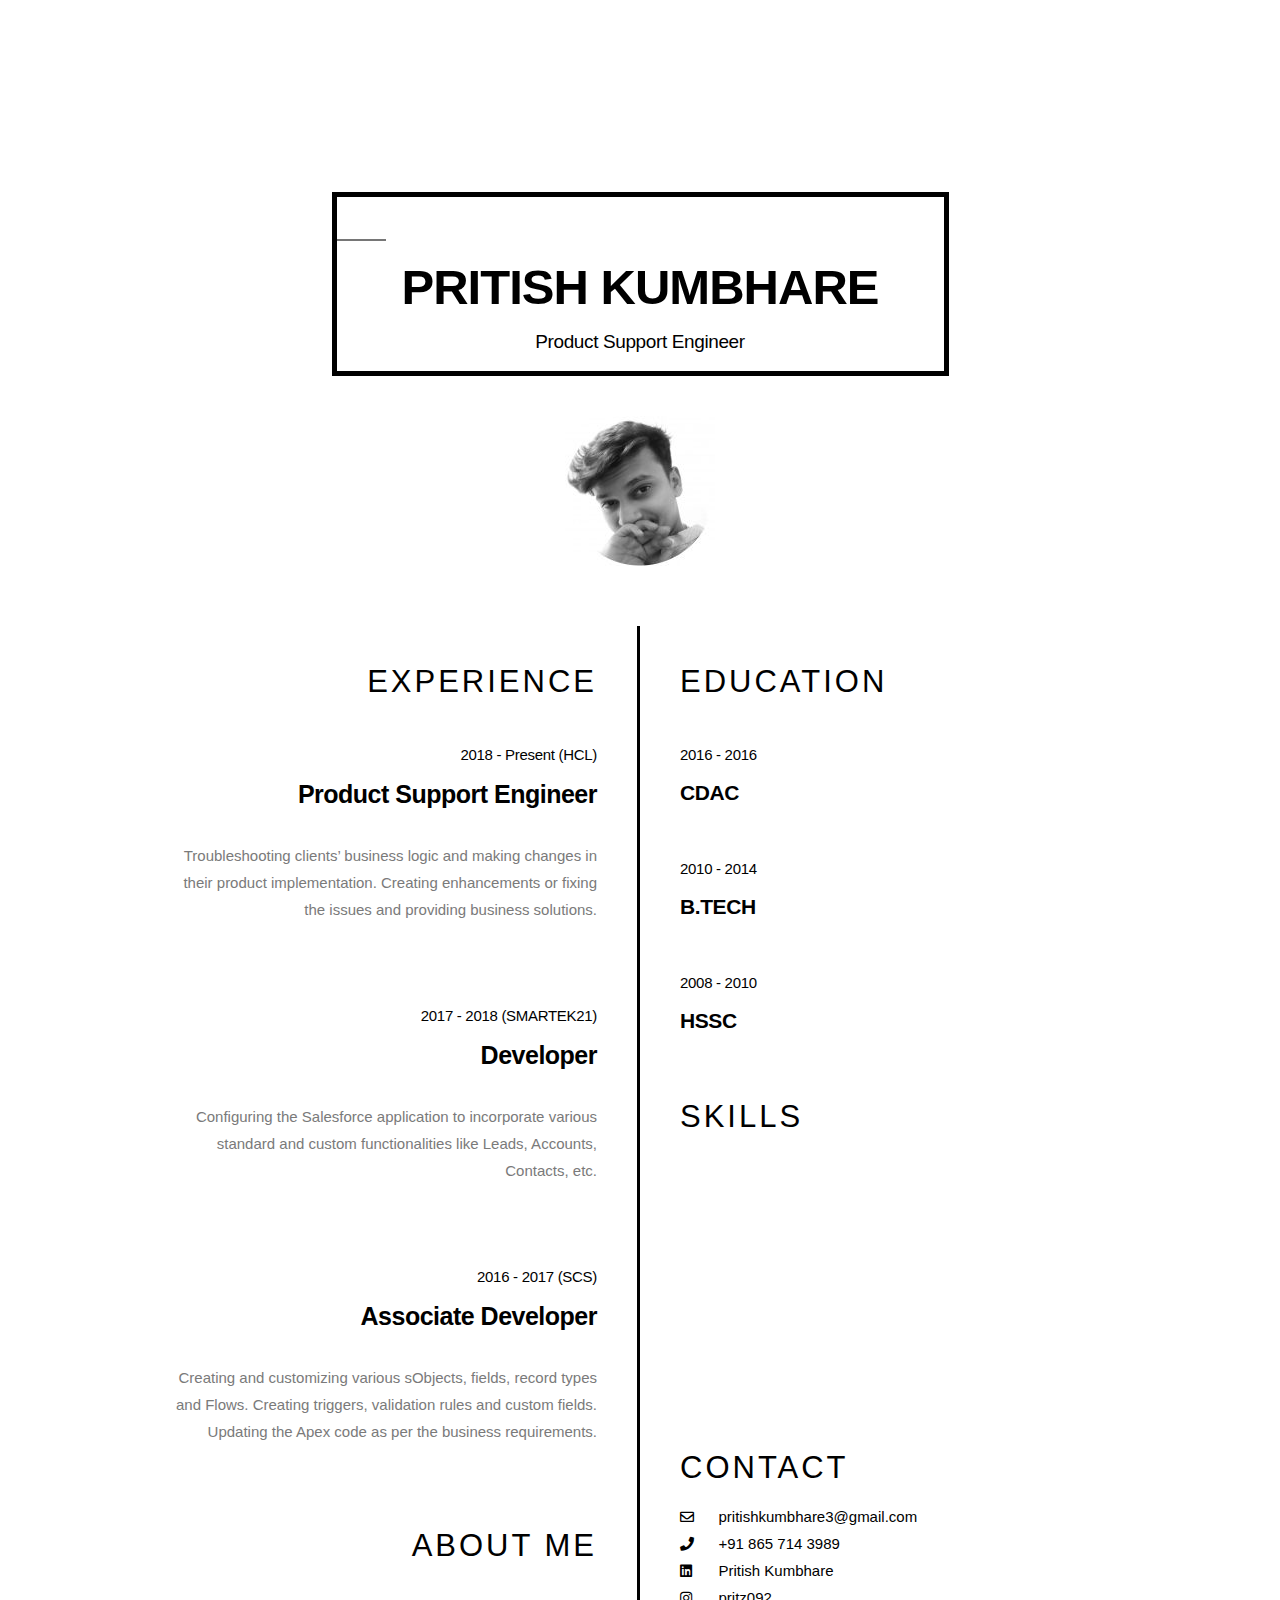
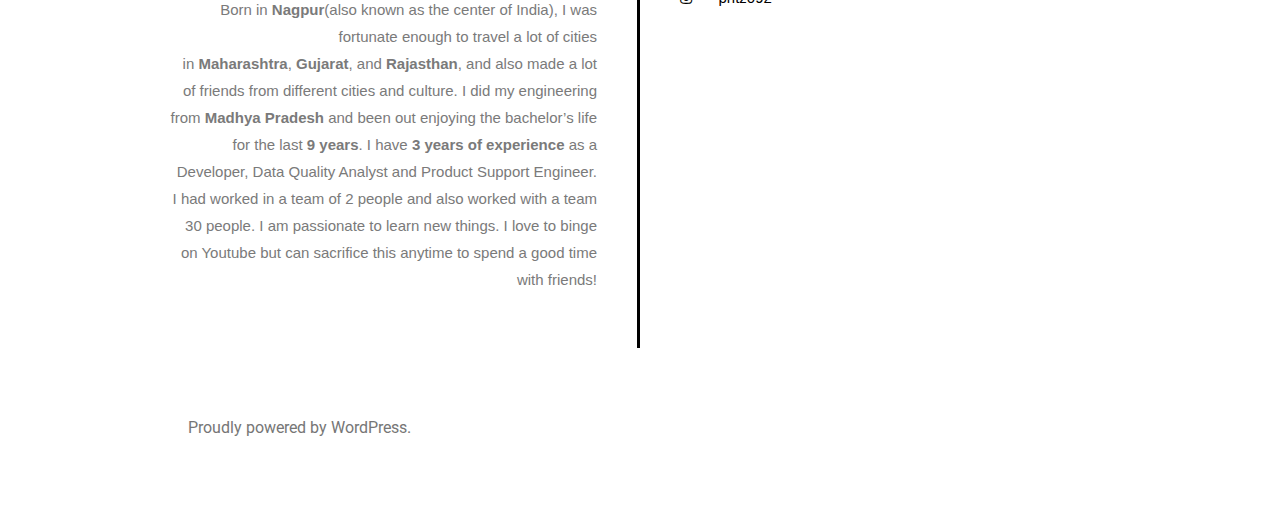
==== commit 9f861f6f: "added" ====
--- a/index.html
+++ b/index.html
@@ -1,19 +1,15 @@
-<!DOCTYPE html>
-<html lang="en-US" class="no-js no-svg">
+<!doctype html>
+<html lang="en-US">
 <head>
-<meta charset="UTF-8">
-<meta name="viewport" content="width=device-width, initial-scale=1">
-<link rel="profile" href="http://gmpg.org/xfn/11">
-
-<script>(function(html){html.className = html.className.replace(/\bno-js\b/,'js')})(document.documentElement);</script>
-<title>Pritish Kumbhare</title>
-<link rel='dns-prefetch' href='//fonts.googleapis.com' />
+	<meta charset="UTF-8" />
+	<meta name="viewport" content="width=device-width, initial-scale=1" />
+	<link rel="profile" href="https://gmpg.org/xfn/11" />
+	<title></title>
 <link rel='dns-prefetch' href='//s.w.org' />
-<link href='https://fonts.gstatic.com' crossorigin rel='preconnect' />
-<link rel="alternate" type="application/rss+xml" title="Pritish Kumbhare &raquo; Feed" href="https://pritishkumbhare.github.io/salesforce/feed/" />
-<link rel="alternate" type="application/rss+xml" title="Pritish Kumbhare &raquo; Comments Feed" href="https://pritishkumbhare.github.io/salesforce/comments/feed/" />
+<link rel="alternate" type="application/rss+xml" title=" &raquo; Feed" href="https://pritishkumbhare.github.io/resume/feed/" />
+<link rel="alternate" type="application/rss+xml" title=" &raquo; Comments Feed" href="https://pritishkumbhare.github.io/resume/comments/feed/" />
 		<script type="text/javascript">
-			window._wpemojiSettings = {"baseUrl":"https:\/\/s.w.org\/images\/core\/emoji\/12.0.0-1\/72x72\/","ext":".png","svgUrl":"https:\/\/s.w.org\/images\/core\/emoji\/12.0.0-1\/svg\/","svgExt":".svg","source":{"concatemoji":"https:\/\/pritishkumbhare.github.io\/salesforce\/wp-includes\/js\/wp-emoji-release.min.js?ver=5.2.3"}};
+			window._wpemojiSettings = {"baseUrl":"https:\/\/s.w.org\/images\/core\/emoji\/12.0.0-1\/72x72\/","ext":".png","svgUrl":"https:\/\/s.w.org\/images\/core\/emoji\/12.0.0-1\/svg\/","svgExt":".svg","source":{"concatemoji":"https:\/\/pritishkumbhare.github.io\/resume\/wp-includes\/js\/wp-emoji-release.min.js?ver=5.2.3"}};
 			!function(a,b,c){function d(a,b){var c=String.fromCharCode;l.clearRect(0,0,k.width,k.height),l.fillText(c.apply(this,a),0,0);var d=k.toDataURL();l.clearRect(0,0,k.width,k.height),l.fillText(c.apply(this,b),0,0);var e=k.toDataURL();return d===e}function e(a){var b;if(!l||!l.fillText)return!1;switch(l.textBaseline="top",l.font="600 32px Arial",a){case"flag":return!(b=d([55356,56826,55356,56819],[55356,56826,8203,55356,56819]))&&(b=d([55356,57332,56128,56423,56128,56418,56128,56421,56128,56430,56128,56423,56128,56447],[55356,57332,8203,56128,56423,8203,56128,56418,8203,56128,56421,8203,56128,56430,8203,56128,56423,8203,56128,56447]),!b);case"emoji":return b=d([55357,56424,55356,57342,8205,55358,56605,8205,55357,56424,55356,57340],[55357,56424,55356,57342,8203,55358,56605,8203,55357,56424,55356,57340]),!b}return!1}function f(a){var c=b.createElement("script");c.src=a,c.defer=c.type="text/javascript",b.getElementsByTagName("head")[0].appendChild(c)}var g,h,i,j,k=b.createElement("canvas"),l=k.getContext&&k.getContext("2d");for(j=Array("flag","emoji"),c.supports={everything:!0,everythingExceptFlag:!0},i=0;i<j.length;i++)c.supports[j[i]]=e(j[i]),c.supports.everything=c.supports.everything&&c.supports[j[i]],"flag"!==j[i]&&(c.supports.everythingExceptFlag=c.supports.everythingExceptFlag&&c.supports[j[i]]);c.supports.everythingExceptFlag=c.supports.everythingExceptFlag&&!c.supports.flag,c.DOMReady=!1,c.readyCallback=function(){c.DOMReady=!0},c.supports.everything||(h=function(){c.readyCallback()},b.addEventListener?(b.addEventListener("DOMContentLoaded",h,!1),a.addEventListener("load",h,!1)):(a.attachEvent("onload",h),b.attachEvent("onreadystatechange",function(){"complete"===b.readyState&&c.readyCallback()})),g=c.source||{},g.concatemoji?f(g.concatemoji):g.wpemoji&&g.twemoji&&(f(g.twemoji),f(g.wpemoji)))}(window,document,window._wpemojiSettings);
 		</script>
 		<style type="text/css">
@@ -30,95 +26,62 @@
 	padding: 0 !important;
 }
 </style>
-	<link rel='stylesheet' id='wp-block-library-css'  href='https://pritishkumbhare.github.io/salesforce/wp-includes/css/dist/block-library/style.min.css?ver=5.2.3' type='text/css' media='all' />
-<link rel='stylesheet' id='wp-block-library-theme-css'  href='https://pritishkumbhare.github.io/salesforce/wp-includes/css/dist/block-library/theme.min.css?ver=5.2.3' type='text/css' media='all' />
-<link rel='stylesheet' id='twentyseventeen-fonts-css'  href='https://fonts.googleapis.com/css?family=Libre+Franklin%3A300%2C300i%2C400%2C400i%2C600%2C600i%2C800%2C800i&#038;subset=latin%2Clatin-ext' type='text/css' media='all' />
-<link rel='stylesheet' id='twentyseventeen-style-css'  href='https://pritishkumbhare.github.io/salesforce/wp-content/themes/twentyseventeen/style.css?ver=5.2.3' type='text/css' media='all' />
-<link rel='stylesheet' id='twentyseventeen-block-style-css'  href='https://pritishkumbhare.github.io/salesforce/wp-content/themes/twentyseventeen/assets/css/blocks.css?ver=1.1' type='text/css' media='all' />
-<!--[if lt IE 9]>
-<link rel='stylesheet' id='twentyseventeen-ie8-css'  href='https://pritishkumbhare.github.io/salesforce/wp-content/themes/twentyseventeen/assets/css/ie8.css?ver=1.0' type='text/css' media='all' />
-<![endif]-->
-<link rel='stylesheet' id='elementor-icons-css'  href='https://pritishkumbhare.github.io/salesforce/wp-content/plugins/elementor/assets/lib/eicons/css/elementor-icons.min.css?ver=5.4.0' type='text/css' media='all' />
-<link rel='stylesheet' id='elementor-animations-css'  href='https://pritishkumbhare.github.io/salesforce/wp-content/plugins/elementor/assets/lib/animations/animations.min.css?ver=2.7.2' type='text/css' media='all' />
-<link rel='stylesheet' id='elementor-frontend-css'  href='https://pritishkumbhare.github.io/salesforce/wp-content/plugins/elementor/assets/css/frontend.min.css?ver=2.7.2' type='text/css' media='all' />
-<link rel='stylesheet' id='elementor-global-css'  href='https://pritishkumbhare.github.io/salesforce/wp-content/uploads/elementor/css/global.css?ver=1568864331' type='text/css' media='all' />
-<link rel='stylesheet' id='elementor-post-40-css'  href='https://pritishkumbhare.github.io/salesforce/wp-content/uploads/elementor/css/post-40.css?ver=1574095592' type='text/css' media='all' />
+	<link rel='stylesheet' id='wp-block-library-css'  href='https://pritishkumbhare.github.io/resume/wp-includes/css/dist/block-library/style.min.css?ver=5.2.3' type='text/css' media='all' />
+<link rel='stylesheet' id='wp-block-library-theme-css'  href='https://pritishkumbhare.github.io/resume/wp-includes/css/dist/block-library/theme.min.css?ver=5.2.3' type='text/css' media='all' />
+<link rel='stylesheet' id='twentynineteen-style-css'  href='https://pritishkumbhare.github.io/resume/wp-content/themes/twentynineteen/style.css?ver=1.4' type='text/css' media='all' />
+<link rel='stylesheet' id='twentynineteen-print-style-css'  href='https://pritishkumbhare.github.io/resume/wp-content/themes/twentynineteen/print.css?ver=1.4' type='text/css' media='print' />
+<link rel='stylesheet' id='elementor-icons-css'  href='https://pritishkumbhare.github.io/resume/wp-content/plugins/elementor/assets/lib/eicons/css/elementor-icons.min.css?ver=5.4.0' type='text/css' media='all' />
+<link rel='stylesheet' id='elementor-animations-css'  href='https://pritishkumbhare.github.io/resume/wp-content/plugins/elementor/assets/lib/animations/animations.min.css?ver=2.7.2' type='text/css' media='all' />
+<link rel='stylesheet' id='elementor-frontend-css'  href='https://pritishkumbhare.github.io/resume/wp-content/plugins/elementor/assets/css/frontend.min.css?ver=2.7.2' type='text/css' media='all' />
+<link rel='stylesheet' id='elementor-global-css'  href='https://pritishkumbhare.github.io/resume/wp-content/uploads/elementor/css/global.css?ver=1569221117' type='text/css' media='all' />
+<link rel='stylesheet' id='elementor-post-36-css'  href='https://pritishkumbhare.github.io/resume/wp-content/uploads/elementor/css/post-36.css?ver=1569221765' type='text/css' media='all' />
 <link rel='stylesheet' id='google-fonts-1-css'  href='https://fonts.googleapis.com/css?family=Roboto%3A100%2C100italic%2C200%2C200italic%2C300%2C300italic%2C400%2C400italic%2C500%2C500italic%2C600%2C600italic%2C700%2C700italic%2C800%2C800italic%2C900%2C900italic%7CRoboto+Slab%3A100%2C100italic%2C200%2C200italic%2C300%2C300italic%2C400%2C400italic%2C500%2C500italic%2C600%2C600italic%2C700%2C700italic%2C800%2C800italic%2C900%2C900italic%7COld+Standard+TT%3A100%2C100italic%2C200%2C200italic%2C300%2C300italic%2C400%2C400italic%2C500%2C500italic%2C600%2C600italic%2C700%2C700italic%2C800%2C800italic%2C900%2C900italic&#038;ver=5.2.3' type='text/css' media='all' />
-<link rel='stylesheet' id='elementor-icons-shared-0-css'  href='https://pritishkumbhare.github.io/salesforce/wp-content/plugins/elementor/assets/lib/font-awesome/css/fontawesome.min.css?ver=5.9.0' type='text/css' media='all' />
-<link rel='stylesheet' id='elementor-icons-fa-regular-css'  href='https://pritishkumbhare.github.io/salesforce/wp-content/plugins/elementor/assets/lib/font-awesome/css/regular.min.css?ver=5.9.0' type='text/css' media='all' />
-<link rel='stylesheet' id='elementor-icons-fa-solid-css'  href='https://pritishkumbhare.github.io/salesforce/wp-content/plugins/elementor/assets/lib/font-awesome/css/solid.min.css?ver=5.9.0' type='text/css' media='all' />
-<link rel='stylesheet' id='elementor-icons-fa-brands-css'  href='https://pritishkumbhare.github.io/salesforce/wp-content/plugins/elementor/assets/lib/font-awesome/css/brands.min.css?ver=5.9.0' type='text/css' media='all' />
-<!--[if lt IE 9]>
-<script type='text/javascript' src='https://pritishkumbhare.github.io/salesforce/wp-content/themes/twentyseventeen/assets/js/html5.js?ver=3.7.3'></script>
-<![endif]-->
-<script type='text/javascript' src='https://pritishkumbhare.github.io/salesforce/wp-includes/js/jquery/jquery.js?ver=1.12.4-wp'></script>
-<script type='text/javascript' src='https://pritishkumbhare.github.io/salesforce/wp-includes/js/jquery/jquery-migrate.min.js?ver=1.4.1'></script>
-<link rel='https://api.w.org/' href='https://pritishkumbhare.github.io/salesforce/wp-json/' />
-<link rel="EditURI" type="application/rsd+xml" title="RSD" href="https://pritishkumbhare.github.io/salesforce/xmlrpc.php?rsd" />
-<link rel="wlwmanifest" type="application/wlwmanifest+xml" href="https://pritishkumbhare.github.io/salesforce/wp-includes/wlwmanifest.xml" /> 
+<link rel='stylesheet' id='elementor-icons-shared-0-css'  href='https://pritishkumbhare.github.io/resume/wp-content/plugins/elementor/assets/lib/font-awesome/css/fontawesome.min.css?ver=5.9.0' type='text/css' media='all' />
+<link rel='stylesheet' id='elementor-icons-fa-regular-css'  href='https://pritishkumbhare.github.io/resume/wp-content/plugins/elementor/assets/lib/font-awesome/css/regular.min.css?ver=5.9.0' type='text/css' media='all' />
+<link rel='stylesheet' id='elementor-icons-fa-solid-css'  href='https://pritishkumbhare.github.io/resume/wp-content/plugins/elementor/assets/lib/font-awesome/css/solid.min.css?ver=5.9.0' type='text/css' media='all' />
+<link rel='stylesheet' id='elementor-icons-fa-brands-css'  href='https://pritishkumbhare.github.io/resume/wp-content/plugins/elementor/assets/lib/font-awesome/css/brands.min.css?ver=5.9.0' type='text/css' media='all' />
+<link rel='https://api.w.org/' href='https://pritishkumbhare.github.io/resume/wp-json/' />
+<link rel="EditURI" type="application/rsd+xml" title="RSD" href="https://pritishkumbhare.github.io/resume/xmlrpc.php?rsd" />
+<link rel="wlwmanifest" type="application/wlwmanifest+xml" href="https://pritishkumbhare.github.io/resume/wp-includes/wlwmanifest.xml" /> 
 <meta name="generator" content="WordPress 5.2.3" />
-<link rel="canonical" href="https://pritishkumbhare.github.io/salesforce/" />
-<link rel='shortlink' href='https://pritishkumbhare.github.io/salesforce/' />
-<link rel="alternate" type="application/json+oembed" href="https://pritishkumbhare.github.io/salesforce/wp-json/oembed/1.0/embed?url=https%3A%2F%2Fpritishkumbhare.github.io%2Fsalesforce%2F" />
-<link rel="alternate" type="text/xml+oembed" href="https://pritishkumbhare.github.io/salesforce/wp-json/oembed/1.0/embed?url=https%3A%2F%2Fpritishkumbhare.github.io%2Fsalesforce%2F&#038;format=xml" />
-		<style id="twentyseventeen-custom-header-styles" type="text/css">
-				.site-title,
-		.site-description {
-			position: absolute;
-			clip: rect(1px, 1px, 1px, 1px);
-		}
-				</style>
-		</head>
-
-<body class="home page-template page-template-elementor_header_footer page page-id-40 wp-embed-responsive twentyseventeen-front-page page-two-column title-tagline-hidden colors-light elementor-default elementor-template-full-width elementor-page elementor-page-40">
+<link rel="canonical" href="https://pritishkumbhare.github.io/resume/" />
+<link rel='shortlink' href='https://pritishkumbhare.github.io/resume/' />
+<link rel="alternate" type="application/json+oembed" href="https://pritishkumbhare.github.io/resume/wp-json/oembed/1.0/embed?url=https%3A%2F%2Fpritishkumbhare.github.io%2Fresume%2F" />
+<link rel="alternate" type="text/xml+oembed" href="https://pritishkumbhare.github.io/resume/wp-json/oembed/1.0/embed?url=https%3A%2F%2Fpritishkumbhare.github.io%2Fresume%2F&#038;format=xml" />
+</head>
+
+<body class="home page-template page-template-elementor_header_footer page page-id-36 wp-embed-responsive singular image-filters-enabled elementor-default elementor-template-full-width elementor-page elementor-page-36">
 <div id="page" class="site">
 	<a class="skip-link screen-reader-text" href="#content">Skip to content</a>
 
-	<header id="masthead" class="site-header" role="banner">
-
-		<div class="custom-header">
-
-		<div class="custom-header-media">
-					</div>
-
-	<div class="site-branding">
-	<div class="wrap">
-
-		
-		<div class="site-branding-text">
-							<h1 class="site-title"><a href="https://pritishkumbhare.github.io/salesforce/" rel="home">Pritish Kumbhare</a></h1>
-			
-					</div><!-- .site-branding-text -->
-
-				<a href="#content" class="menu-scroll-down"><svg class="icon icon-arrow-right" aria-hidden="true" role="img"> <use href="#icon-arrow-right" xlink:href="#icon-arrow-right"></use> </svg><span class="screen-reader-text">Scroll down to content</span></a>
-	
-	</div><!-- .wrap -->
-</div><!-- .site-branding -->
-
-</div><!-- .custom-header -->
-
-		
-	</header><!-- #masthead -->
-
-	
-	<div class="site-content-contain">
-		<div id="content" class="site-content">
-		<div data-elementor-type="wp-page" data-elementor-id="40" class="elementor elementor-40" data-elementor-settings="[]">
+		<header id="masthead" class="site-header">
+
+			<div class="site-branding-container">
+				<div class="site-branding">
+
+			
+			</div><!-- .site-branding -->
+			</div><!-- .site-branding-container -->
+
+					</header><!-- #masthead -->
+
+	<div id="content" class="site-content">
+		<div data-elementor-type="wp-page" data-elementor-id="36" class="elementor elementor-36" data-elementor-settings="[]">
 			<div class="elementor-inner">
 				<div class="elementor-section-wrap">
-							<section class="elementor-element elementor-element-27439e6b elementor-section-boxed elementor-section-height-default elementor-section-height-default elementor-section elementor-top-section" data-id="27439e6b" data-element_type="section">
+							<section class="elementor-element elementor-element-5cfde0d6 elementor-section-boxed elementor-section-height-default elementor-section-height-default elementor-section elementor-top-section" data-id="5cfde0d6" data-element_type="section">
 						<div class="elementor-container elementor-column-gap-default">
 				<div class="elementor-row">
-				<div class="elementor-element elementor-element-7f5a01ac elementor-column elementor-col-100 elementor-top-column" data-id="7f5a01ac" data-element_type="column" data-settings="{&quot;background_background&quot;:&quot;none&quot;}">
+				<div class="elementor-element elementor-element-20c4054c elementor-column elementor-col-100 elementor-top-column" data-id="20c4054c" data-element_type="column" data-settings="{&quot;background_background&quot;:&quot;none&quot;}">
 			<div class="elementor-column-wrap  elementor-element-populated">
 					<div class="elementor-widget-wrap">
-				<div class="elementor-element elementor-element-76a04397 elementor-widget elementor-widget-heading" data-id="76a04397" data-element_type="widget" data-widget_type="heading.default">
-				<div class="elementor-widget-container">
-			<h1 class="elementor-heading-title elementor-size-medium">Pritish Kumbhare</h1>		</div>
-				</div>
-				<div class="elementor-element elementor-element-418925a elementor-widget elementor-widget-heading" data-id="418925a" data-element_type="widget" data-widget_type="heading.default">
-				<div class="elementor-widget-container">
-			<h4 class="elementor-heading-title elementor-size-medium">Salesforce Evangelist</h4>		</div>
+				<div class="elementor-element elementor-element-669f6129 elementor-widget elementor-widget-heading" data-id="669f6129" data-element_type="widget" data-widget_type="heading.default">
+				<div class="elementor-widget-container">
+			<h1 class="elementor-heading-title elementor-size-medium">Pritish kumbhare</h1>		</div>
+				</div>
+				<div class="elementor-element elementor-element-7ec4e177 elementor-widget elementor-widget-heading" data-id="7ec4e177" data-element_type="widget" data-widget_type="heading.default">
+				<div class="elementor-widget-container">
+			<h4 class="elementor-heading-title elementor-size-medium">Product Support Engineer</h4>		</div>
 				</div>
 						</div>
 			</div>
@@ -126,16 +89,16 @@
 						</div>
 			</div>
 		</section>
-				<section class="elementor-element elementor-element-1627aa3d elementor-section-boxed elementor-section-height-default elementor-section-height-default elementor-section elementor-top-section" data-id="1627aa3d" data-element_type="section">
+				<section class="elementor-element elementor-element-239598a0 elementor-section-boxed elementor-section-height-default elementor-section-height-default elementor-section elementor-top-section" data-id="239598a0" data-element_type="section">
 						<div class="elementor-container elementor-column-gap-default">
 				<div class="elementor-row">
-				<div class="elementor-element elementor-element-1ecdef5b elementor-column elementor-col-100 elementor-top-column" data-id="1ecdef5b" data-element_type="column">
+				<div class="elementor-element elementor-element-29236e9 elementor-column elementor-col-100 elementor-top-column" data-id="29236e9" data-element_type="column">
 			<div class="elementor-column-wrap  elementor-element-populated">
 					<div class="elementor-widget-wrap">
-				<div class="elementor-element elementor-element-36fa503d elementor-widget elementor-widget-image" data-id="36fa503d" data-element_type="widget" data-widget_type="image.default">
+				<div class="elementor-element elementor-element-24012c1 elementor-widget elementor-widget-image" data-id="24012c1" data-element_type="widget" data-widget_type="image.default">
 				<div class="elementor-widget-container">
 					<div class="elementor-image">
-										<img width="150" height="150" src="https://pritishkumbhare.github.io/salesforce/wp-content/uploads/2019/09/pritish-final-150x150.jpeg" class="attachment-thumbnail size-thumbnail" alt="" srcset="https://pritishkumbhare.github.io/salesforce/wp-content/uploads/2019/09/pritish-final-150x150.jpeg 150w, https://pritishkumbhare.github.io/salesforce/wp-content/uploads/2019/09/pritish-final-300x300.jpeg 300w, https://pritishkumbhare.github.io/salesforce/wp-content/uploads/2019/09/pritish-final-768x768.jpeg 768w, https://pritishkumbhare.github.io/salesforce/wp-content/uploads/2019/09/pritish-final-1024x1024.jpeg 1024w, https://pritishkumbhare.github.io/salesforce/wp-content/uploads/2019/09/pritish-final-100x100.jpeg 100w, https://pritishkumbhare.github.io/salesforce/wp-content/uploads/2019/09/pritish-final.jpeg 1145w" sizes="100vw" />											</div>
+										<img width="150" height="150" src="https://pritishkumbhare.github.io/resume/wp-content/uploads/2019/09/pritish-final-150x150.jpeg" class="attachment-thumbnail size-thumbnail" alt="" srcset="https://pritishkumbhare.github.io/resume/wp-content/uploads/2019/09/pritish-final-150x150.jpeg 150w, https://pritishkumbhare.github.io/resume/wp-content/uploads/2019/09/pritish-final-300x300.jpeg 300w, https://pritishkumbhare.github.io/resume/wp-content/uploads/2019/09/pritish-final-768x768.jpeg 768w, https://pritishkumbhare.github.io/resume/wp-content/uploads/2019/09/pritish-final-1024x1024.jpeg 1024w, https://pritishkumbhare.github.io/resume/wp-content/uploads/2019/09/pritish-final.jpeg 1145w" sizes="(max-width: 150px) 100vw, 150px" />											</div>
 				</div>
 				</div>
 						</div>
@@ -144,237 +107,222 @@
 						</div>
 			</div>
 		</section>
-				<section class="elementor-element elementor-element-f531be3 elementor-section-boxed elementor-section-height-default elementor-section-height-default elementor-section elementor-top-section" data-id="f531be3" data-element_type="section">
+				<section class="elementor-element elementor-element-5f588357 elementor-section-boxed elementor-section-height-default elementor-section-height-default elementor-section elementor-top-section" data-id="5f588357" data-element_type="section">
 						<div class="elementor-container elementor-column-gap-default">
 				<div class="elementor-row">
-				<div class="elementor-element elementor-element-1f0e91e elementor-column elementor-col-100 elementor-top-column" data-id="1f0e91e" data-element_type="column">
+				<div class="elementor-element elementor-element-66df6b37 elementor-column elementor-col-50 elementor-top-column" data-id="66df6b37" data-element_type="column">
 			<div class="elementor-column-wrap  elementor-element-populated">
 					<div class="elementor-widget-wrap">
-				<div class="elementor-element elementor-element-cbbf224 elementor-widget elementor-widget-text-editor" data-id="cbbf224" data-element_type="widget" data-widget_type="text-editor.default">
-				<div class="elementor-widget-container">
-					<div class="elementor-text-editor elementor-clearfix"><p>Started my journey as a <strong>Java Developer</strong> and on the way had crush with GoLang, JSON, Advanced Java. But fell in love with <strong>Salesforce</strong>! And now want to get old with the <strong>ohana family!</strong></p></div>
-				</div>
-				</div>
-						</div>
-			</div>
-		</div>
-						</div>
-			</div>
-		</section>
-				<section class="elementor-element elementor-element-583eb36c elementor-section-boxed elementor-section-height-default elementor-section-height-default elementor-section elementor-top-section" data-id="583eb36c" data-element_type="section">
-						<div class="elementor-container elementor-column-gap-default">
-				<div class="elementor-row">
-				<div class="elementor-element elementor-element-64d29dd8 elementor-column elementor-col-50 elementor-top-column" data-id="64d29dd8" data-element_type="column">
+				<div class="elementor-element elementor-element-3d41fbe0 elementor-widget elementor-widget-heading" data-id="3d41fbe0" data-element_type="widget" data-widget_type="heading.default">
+				<div class="elementor-widget-container">
+			<h3 class="elementor-heading-title elementor-size-large">Experience</h3>		</div>
+				</div>
+				<div class="elementor-element elementor-element-27e8831f elementor-widget elementor-widget-heading" data-id="27e8831f" data-element_type="widget" data-widget_type="heading.default">
+				<div class="elementor-widget-container">
+			<h5 class="elementor-heading-title elementor-size-large">2018 - Present (HCL)</h5>		</div>
+				</div>
+				<div class="elementor-element elementor-element-5265b80a elementor-widget elementor-widget-heading" data-id="5265b80a" data-element_type="widget" data-widget_type="heading.default">
+				<div class="elementor-widget-container">
+			<h3 class="elementor-heading-title elementor-size-large">Product Support Engineer</h3>		</div>
+				</div>
+				<div class="elementor-element elementor-element-23ec95e4 elementor-widget elementor-widget-text-editor" data-id="23ec95e4" data-element_type="widget" data-widget_type="text-editor.default">
+				<div class="elementor-widget-container">
+					<div class="elementor-text-editor elementor-clearfix"><p>Troubleshooting clients’ business logic and making changes in their product implementation. Creating enhancements or fixing the issues and providing business solutions.</p></div>
+				</div>
+				</div>
+				<div class="elementor-element elementor-element-61de77e4 elementor-widget elementor-widget-divider" data-id="61de77e4" data-element_type="widget" data-widget_type="divider.default">
+				<div class="elementor-widget-container">
+					<div class="elementor-divider"">
+			<span class="elementor-divider-separator">
+						</span>
+		</div>
+				</div>
+				</div>
+				<div class="elementor-element elementor-element-3a5b2f8b elementor-widget elementor-widget-heading" data-id="3a5b2f8b" data-element_type="widget" data-widget_type="heading.default">
+				<div class="elementor-widget-container">
+			<h5 class="elementor-heading-title elementor-size-large">2017 - 2018 (SMARTEK21)
+</h5>		</div>
+				</div>
+				<div class="elementor-element elementor-element-72edb7ef elementor-widget elementor-widget-heading" data-id="72edb7ef" data-element_type="widget" data-widget_type="heading.default">
+				<div class="elementor-widget-container">
+			<h3 class="elementor-heading-title elementor-size-large">Developer</h3>		</div>
+				</div>
+				<div class="elementor-element elementor-element-2f2f063f elementor-widget elementor-widget-text-editor" data-id="2f2f063f" data-element_type="widget" data-widget_type="text-editor.default">
+				<div class="elementor-widget-container">
+					<div class="elementor-text-editor elementor-clearfix"><p>Configuring the Salesforce application to incorporate various standard and custom functionalities like Leads, Accounts, Contacts, etc.</p></div>
+				</div>
+				</div>
+				<div class="elementor-element elementor-element-3034f044 elementor-widget elementor-widget-divider" data-id="3034f044" data-element_type="widget" data-widget_type="divider.default">
+				<div class="elementor-widget-container">
+					<div class="elementor-divider"">
+			<span class="elementor-divider-separator">
+						</span>
+		</div>
+				</div>
+				</div>
+				<div class="elementor-element elementor-element-1588fb23 elementor-widget elementor-widget-heading" data-id="1588fb23" data-element_type="widget" data-widget_type="heading.default">
+				<div class="elementor-widget-container">
+			<h5 class="elementor-heading-title elementor-size-large">2016 - 2017 (SCS)
+</h5>		</div>
+				</div>
+				<div class="elementor-element elementor-element-1c9f9e72 elementor-widget elementor-widget-heading" data-id="1c9f9e72" data-element_type="widget" data-widget_type="heading.default">
+				<div class="elementor-widget-container">
+			<h3 class="elementor-heading-title elementor-size-large">Associate Developer</h3>		</div>
+				</div>
+				<div class="elementor-element elementor-element-4b7ea915 elementor-widget elementor-widget-text-editor" data-id="4b7ea915" data-element_type="widget" data-widget_type="text-editor.default">
+				<div class="elementor-widget-container">
+					<div class="elementor-text-editor elementor-clearfix"><p>Creating and customizing various sObjects, fields, record types and Flows. Creating triggers, validation rules and custom fields. Updating the Apex code as per the business requirements.</p></div>
+				</div>
+				</div>
+				<div class="elementor-element elementor-element-50477057 elementor-widget elementor-widget-divider" data-id="50477057" data-element_type="widget" data-widget_type="divider.default">
+				<div class="elementor-widget-container">
+					<div class="elementor-divider"">
+			<span class="elementor-divider-separator">
+						</span>
+		</div>
+				</div>
+				</div>
+				<div class="elementor-element elementor-element-636041e elementor-widget elementor-widget-heading" data-id="636041e" data-element_type="widget" data-widget_type="heading.default">
+				<div class="elementor-widget-container">
+			<h3 class="elementor-heading-title elementor-size-large">About Me</h3>		</div>
+				</div>
+				<div class="elementor-element elementor-element-280ac61d elementor-widget elementor-widget-text-editor" data-id="280ac61d" data-element_type="widget" data-widget_type="text-editor.default">
+				<div class="elementor-widget-container">
+					<div class="elementor-text-editor elementor-clearfix"><p>Born in <strong>Nagpur</strong>(also known as the center of India), I was fortunate enough to travel a lot of cities in <strong>Maharashtra</strong>, <strong>Gujarat</strong>, and <strong>Rajasthan</strong>, and also made a lot of friends from different cities and culture. I did my engineering from <strong>Madhya</strong> <strong>Pradesh</strong> and been out enjoying the bachelor’s life for the last<strong> 9 years</strong>. I have <strong>3 years of experience</strong> as a Developer, Data Quality Analyst and Product Support Engineer. I had worked in a team of 2 people and also worked with a team 30 people. I am passionate to learn new things. I love to binge on Youtube but can sacrifice this anytime to spend a good time with friends!</p></div>
+				</div>
+				</div>
+						</div>
+			</div>
+		</div>
+				<div class="elementor-element elementor-element-3e5257ec elementor-column elementor-col-50 elementor-top-column" data-id="3e5257ec" data-element_type="column">
 			<div class="elementor-column-wrap  elementor-element-populated">
 					<div class="elementor-widget-wrap">
-				<div class="elementor-element elementor-element-4683ca4f elementor-widget elementor-widget-heading" data-id="4683ca4f" data-element_type="widget" data-widget_type="heading.default">
-				<div class="elementor-widget-container">
-			<h3 class="elementor-heading-title elementor-size-large">Experience</h3>		</div>
-				</div>
-				<div class="elementor-element elementor-element-7bb863dc elementor-widget elementor-widget-heading" data-id="7bb863dc" data-element_type="widget" data-widget_type="heading.default">
-				<div class="elementor-widget-container">
-			<h5 class="elementor-heading-title elementor-size-large">2018 - Present (HCL)</h5>		</div>
-				</div>
-				<div class="elementor-element elementor-element-64ef8561 elementor-widget elementor-widget-heading" data-id="64ef8561" data-element_type="widget" data-widget_type="heading.default">
-				<div class="elementor-widget-container">
-			<h3 class="elementor-heading-title elementor-size-large">Member of Technical Staff</h3>		</div>
-				</div>
-				<div class="elementor-element elementor-element-7f0d58c9 elementor-widget elementor-widget-text-editor" data-id="7f0d58c9" data-element_type="widget" data-widget_type="text-editor.default">
-				<div class="elementor-widget-container">
-					<div class="elementor-text-editor elementor-clearfix"><p>Involved in Salesforce Application Setup activities and customized the apps to match the functional needs of the organization. Designed, developed the Custom objects, Page layouts, custom tabs, to suit the needs of the application. Formulas, Validation Rules to maintain the quality of the data.</p></div>
-				</div>
-				</div>
-				<div class="elementor-element elementor-element-46d32190 elementor-widget elementor-widget-divider" data-id="46d32190" data-element_type="widget" data-widget_type="divider.default">
-				<div class="elementor-widget-container">
-					<div class="elementor-divider"">
-			<span class="elementor-divider-separator">
-						</span>
-		</div>
-				</div>
-				</div>
-				<div class="elementor-element elementor-element-28a7b3b4 elementor-widget elementor-widget-heading" data-id="28a7b3b4" data-element_type="widget" data-widget_type="heading.default">
-				<div class="elementor-widget-container">
-			<h5 class="elementor-heading-title elementor-size-large">2017 - 2018 (Smartek21)</h5>		</div>
-				</div>
-				<div class="elementor-element elementor-element-17626c7b elementor-widget elementor-widget-heading" data-id="17626c7b" data-element_type="widget" data-widget_type="heading.default">
-				<div class="elementor-widget-container">
-			<h3 class="elementor-heading-title elementor-size-large">Developer</h3>		</div>
-				</div>
-				<div class="elementor-element elementor-element-3079744d elementor-widget elementor-widget-text-editor" data-id="3079744d" data-element_type="widget" data-widget_type="text-editor.default">
-				<div class="elementor-widget-container">
-					<div class="elementor-text-editor elementor-clearfix"><p>Configuring the Salesforce application to incorporate various standard and custom functionalities like Leads, Accounts, Contacts, etc.</p></div>
-				</div>
-				</div>
-				<div class="elementor-element elementor-element-7147654 elementor-widget elementor-widget-divider" data-id="7147654" data-element_type="widget" data-widget_type="divider.default">
-				<div class="elementor-widget-container">
-					<div class="elementor-divider"">
-			<span class="elementor-divider-separator">
-						</span>
-		</div>
-				</div>
-				</div>
-				<div class="elementor-element elementor-element-635a17bf elementor-widget elementor-widget-heading" data-id="635a17bf" data-element_type="widget" data-widget_type="heading.default">
-				<div class="elementor-widget-container">
-			<h5 class="elementor-heading-title elementor-size-large">2016 - 2017 (SCS)</h5>		</div>
-				</div>
-				<div class="elementor-element elementor-element-852fc8c elementor-widget elementor-widget-heading" data-id="852fc8c" data-element_type="widget" data-widget_type="heading.default">
-				<div class="elementor-widget-container">
-			<h3 class="elementor-heading-title elementor-size-large">Associate Developer</h3>		</div>
-				</div>
-				<div class="elementor-element elementor-element-b7b261e elementor-widget elementor-widget-text-editor" data-id="b7b261e" data-element_type="widget" data-widget_type="text-editor.default">
-				<div class="elementor-widget-container">
-					<div class="elementor-text-editor elementor-clearfix"><p>Creating and customizing various sObjects, fields, record types and Flows. Creating triggers, validation rules and custom fields. Updating the Apex code as per the business requirements.</p></div>
-				</div>
-				</div>
-				<div class="elementor-element elementor-element-2687e00a elementor-widget elementor-widget-divider" data-id="2687e00a" data-element_type="widget" data-widget_type="divider.default">
-				<div class="elementor-widget-container">
-					<div class="elementor-divider"">
-			<span class="elementor-divider-separator">
-						</span>
-		</div>
-				</div>
-				</div>
-				<div class="elementor-element elementor-element-16de911c elementor-widget elementor-widget-heading" data-id="16de911c" data-element_type="widget" data-widget_type="heading.default">
-				<div class="elementor-widget-container">
-			<h3 class="elementor-heading-title elementor-size-large">About Me</h3>		</div>
-				</div>
-				<div class="elementor-element elementor-element-4d0d3fd8 elementor-widget elementor-widget-text-editor" data-id="4d0d3fd8" data-element_type="widget" data-widget_type="text-editor.default">
-				<div class="elementor-widget-container">
-					<div class="elementor-text-editor elementor-clearfix"><p>Born in <strong>Nagpur</strong>(also known as the center of India), I was fortunate enough to travel a lot of cities in <strong>Maharashtra</strong>, <strong>Gujarat</strong>, and <strong>Rajasthan</strong>, and also made a lot of friends from different cities and culture. I did my engineering from <strong>Madhya</strong> <strong>Pradesh</strong> and been out enjoying the bachelor&#8217;s life for the last<strong> 9 years</strong>. I have <strong>3 years of experience</strong> as a Developer, Data Quality Analyst and Product Support Engineer. I love to binge on Youtube but can sacrifice this anytime to spend a good time with friends!</p></div>
-				</div>
-				</div>
-						</div>
-			</div>
-		</div>
-				<div class="elementor-element elementor-element-5d121abf elementor-column elementor-col-50 elementor-top-column" data-id="5d121abf" data-element_type="column">
-			<div class="elementor-column-wrap  elementor-element-populated">
-					<div class="elementor-widget-wrap">
-				<div class="elementor-element elementor-element-5f481eab elementor-widget elementor-widget-heading" data-id="5f481eab" data-element_type="widget" data-widget_type="heading.default">
+				<div class="elementor-element elementor-element-404e0049 elementor-widget elementor-widget-heading" data-id="404e0049" data-element_type="widget" data-widget_type="heading.default">
 				<div class="elementor-widget-container">
 			<h3 class="elementor-heading-title elementor-size-large">Education</h3>		</div>
 				</div>
-				<div class="elementor-element elementor-element-1386127a elementor-widget elementor-widget-heading" data-id="1386127a" data-element_type="widget" data-widget_type="heading.default">
-				<div class="elementor-widget-container">
-			<h5 class="elementor-heading-title elementor-size-large">2016 - 2016</h5>		</div>
-				</div>
-				<div class="elementor-element elementor-element-4d64d0aa elementor-widget elementor-widget-heading" data-id="4d64d0aa" data-element_type="widget" data-widget_type="heading.default">
+				<div class="elementor-element elementor-element-53220704 elementor-widget elementor-widget-heading" data-id="53220704" data-element_type="widget" data-widget_type="heading.default">
+				<div class="elementor-widget-container">
+			<h5 class="elementor-heading-title elementor-size-large">2016 - 2016
+</h5>		</div>
+				</div>
+				<div class="elementor-element elementor-element-7d76fc23 elementor-widget elementor-widget-heading" data-id="7d76fc23" data-element_type="widget" data-widget_type="heading.default">
 				<div class="elementor-widget-container">
 			<h3 class="elementor-heading-title elementor-size-large">CDAC</h3>		</div>
 				</div>
-				<div class="elementor-element elementor-element-4017920c elementor-widget elementor-widget-divider" data-id="4017920c" data-element_type="widget" data-widget_type="divider.default">
-				<div class="elementor-widget-container">
-					<div class="elementor-divider"">
-			<span class="elementor-divider-separator">
-						</span>
-		</div>
-				</div>
-				</div>
-				<div class="elementor-element elementor-element-2325cc45 elementor-widget elementor-widget-heading" data-id="2325cc45" data-element_type="widget" data-widget_type="heading.default">
+				<div class="elementor-element elementor-element-62965ecc elementor-widget elementor-widget-divider" data-id="62965ecc" data-element_type="widget" data-widget_type="divider.default">
+				<div class="elementor-widget-container">
+					<div class="elementor-divider"">
+			<span class="elementor-divider-separator">
+						</span>
+		</div>
+				</div>
+				</div>
+				<div class="elementor-element elementor-element-5b8c8525 elementor-widget elementor-widget-heading" data-id="5b8c8525" data-element_type="widget" data-widget_type="heading.default">
 				<div class="elementor-widget-container">
 			<h5 class="elementor-heading-title elementor-size-large">2010 - 2014</h5>		</div>
 				</div>
-				<div class="elementor-element elementor-element-5d63f92b elementor-widget elementor-widget-heading" data-id="5d63f92b" data-element_type="widget" data-widget_type="heading.default">
-				<div class="elementor-widget-container">
-			<h3 class="elementor-heading-title elementor-size-large">B.Tech</h3>		</div>
-				</div>
-				<div class="elementor-element elementor-element-705313d elementor-widget elementor-widget-divider" data-id="705313d" data-element_type="widget" data-widget_type="divider.default">
-				<div class="elementor-widget-container">
-					<div class="elementor-divider"">
-			<span class="elementor-divider-separator">
-						</span>
-		</div>
-				</div>
-				</div>
-				<div class="elementor-element elementor-element-23fafe34 elementor-widget elementor-widget-heading" data-id="23fafe34" data-element_type="widget" data-widget_type="heading.default">
+				<div class="elementor-element elementor-element-77b06a9b elementor-widget elementor-widget-heading" data-id="77b06a9b" data-element_type="widget" data-widget_type="heading.default">
+				<div class="elementor-widget-container">
+			<h3 class="elementor-heading-title elementor-size-large">B.TECH</h3>		</div>
+				</div>
+				<div class="elementor-element elementor-element-56f5cc2f elementor-widget elementor-widget-divider" data-id="56f5cc2f" data-element_type="widget" data-widget_type="divider.default">
+				<div class="elementor-widget-container">
+					<div class="elementor-divider"">
+			<span class="elementor-divider-separator">
+						</span>
+		</div>
+				</div>
+				</div>
+				<div class="elementor-element elementor-element-be9ef8a elementor-widget elementor-widget-heading" data-id="be9ef8a" data-element_type="widget" data-widget_type="heading.default">
 				<div class="elementor-widget-container">
 			<h5 class="elementor-heading-title elementor-size-large">2008 - 2010</h5>		</div>
 				</div>
-				<div class="elementor-element elementor-element-38fb0516 elementor-widget elementor-widget-heading" data-id="38fb0516" data-element_type="widget" data-widget_type="heading.default">
+				<div class="elementor-element elementor-element-6a52b652 elementor-widget elementor-widget-heading" data-id="6a52b652" data-element_type="widget" data-widget_type="heading.default">
 				<div class="elementor-widget-container">
 			<h3 class="elementor-heading-title elementor-size-large">HSSC
-
 </h3>		</div>
 				</div>
-				<div class="elementor-element elementor-element-19ce2810 elementor-widget elementor-widget-divider" data-id="19ce2810" data-element_type="widget" data-widget_type="divider.default">
-				<div class="elementor-widget-container">
-					<div class="elementor-divider"">
-			<span class="elementor-divider-separator">
-						</span>
-		</div>
-				</div>
-				</div>
-				<div class="elementor-element elementor-element-10ba31b elementor-widget elementor-widget-heading" data-id="10ba31b" data-element_type="widget" data-widget_type="heading.default">
+				<div class="elementor-element elementor-element-626bf864 elementor-widget elementor-widget-divider" data-id="626bf864" data-element_type="widget" data-widget_type="divider.default">
+				<div class="elementor-widget-container">
+					<div class="elementor-divider"">
+			<span class="elementor-divider-separator">
+						</span>
+		</div>
+				</div>
+				</div>
+				<div class="elementor-element elementor-element-272f301e elementor-widget elementor-widget-heading" data-id="272f301e" data-element_type="widget" data-widget_type="heading.default">
 				<div class="elementor-widget-container">
 			<h3 class="elementor-heading-title elementor-size-large">Skills</h3>		</div>
 				</div>
-				<div class="elementor-element elementor-element-579c60b5 elementor-widget elementor-widget-progress" data-id="579c60b5" data-element_type="widget" data-widget_type="progress.default">
-				<div class="elementor-widget-container">
-			
-		<div class="elementor-progress-wrapper" role="progressbar" aria-valuemin="0" aria-valuemax="100" aria-valuenow="85" aria-valuetext="General">
+				<div class="elementor-element elementor-element-19b3a00c elementor-widget elementor-widget-progress" data-id="19b3a00c" data-element_type="widget" data-widget_type="progress.default">
+				<div class="elementor-widget-container">
+			
+		<div class="elementor-progress-wrapper" role="progressbar" aria-valuemin="0" aria-valuemax="100" aria-valuenow="89" aria-valuetext="Apex">
+			<div class="elementor-progress-bar" data-max="89">
+				<span class="elementor-progress-text">Apex</span>
+									<span class="elementor-progress-percentage">89%</span>
+							</div>
+		</div>
+				</div>
+				</div>
+				<div class="elementor-element elementor-element-57e0749b elementor-widget elementor-widget-progress" data-id="57e0749b" data-element_type="widget" data-widget_type="progress.default">
+				<div class="elementor-widget-container">
+			
+		<div class="elementor-progress-wrapper" role="progressbar" aria-valuemin="0" aria-valuemax="100" aria-valuenow="61" aria-valuetext="JavaScript &amp; HTML">
+			<div class="elementor-progress-bar" data-max="61">
+				<span class="elementor-progress-text">JavaScript & HTML</span>
+									<span class="elementor-progress-percentage">61%</span>
+							</div>
+		</div>
+				</div>
+				</div>
+				<div class="elementor-element elementor-element-a40d990 elementor-widget elementor-widget-progress" data-id="a40d990" data-element_type="widget" data-widget_type="progress.default">
+				<div class="elementor-widget-container">
+			
+		<div class="elementor-progress-wrapper" role="progressbar" aria-valuemin="0" aria-valuemax="100" aria-valuenow="71" aria-valuetext="Java">
+			<div class="elementor-progress-bar" data-max="71">
+				<span class="elementor-progress-text">Java</span>
+									<span class="elementor-progress-percentage">71%</span>
+							</div>
+		</div>
+				</div>
+				</div>
+				<div class="elementor-element elementor-element-4e18abcb elementor-widget elementor-widget-progress" data-id="4e18abcb" data-element_type="widget" data-widget_type="progress.default">
+				<div class="elementor-widget-container">
+			
+		<div class="elementor-progress-wrapper" role="progressbar" aria-valuemin="0" aria-valuemax="100" aria-valuenow="50" aria-valuetext="Database">
+			<div class="elementor-progress-bar" data-max="50">
+				<span class="elementor-progress-text">Database</span>
+									<span class="elementor-progress-percentage">50%</span>
+							</div>
+		</div>
+				</div>
+				</div>
+				<div class="elementor-element elementor-element-51ae42c1 elementor-widget elementor-widget-progress" data-id="51ae42c1" data-element_type="widget" data-widget_type="progress.default">
+				<div class="elementor-widget-container">
+			
+		<div class="elementor-progress-wrapper" role="progressbar" aria-valuemin="0" aria-valuemax="100" aria-valuenow="85" aria-valuetext="Salesforce">
 			<div class="elementor-progress-bar" data-max="85">
-				<span class="elementor-progress-text">General</span>
+				<span class="elementor-progress-text">Salesforce</span>
 									<span class="elementor-progress-percentage">85%</span>
 							</div>
 		</div>
 				</div>
 				</div>
-				<div class="elementor-element elementor-element-780f4944 elementor-widget elementor-widget-progress" data-id="780f4944" data-element_type="widget" data-widget_type="progress.default">
-				<div class="elementor-widget-container">
-			
-		<div class="elementor-progress-wrapper" role="progressbar" aria-valuemin="0" aria-valuemax="100" aria-valuenow="95" aria-valuetext="Apex">
-			<div class="elementor-progress-bar" data-max="95">
-				<span class="elementor-progress-text">Apex</span>
-									<span class="elementor-progress-percentage">95%</span>
-							</div>
-		</div>
-				</div>
-				</div>
-				<div class="elementor-element elementor-element-39dc52fb elementor-widget elementor-widget-progress" data-id="39dc52fb" data-element_type="widget" data-widget_type="progress.default">
-				<div class="elementor-widget-container">
-			
-		<div class="elementor-progress-wrapper" role="progressbar" aria-valuemin="0" aria-valuemax="100" aria-valuenow="70" aria-valuetext="App Logic">
-			<div class="elementor-progress-bar" data-max="70">
-				<span class="elementor-progress-text">App Logic</span>
-									<span class="elementor-progress-percentage">70%</span>
-							</div>
-		</div>
-				</div>
-				</div>
-				<div class="elementor-element elementor-element-63791de8 elementor-widget elementor-widget-progress" data-id="63791de8" data-element_type="widget" data-widget_type="progress.default">
-				<div class="elementor-widget-container">
-			
-		<div class="elementor-progress-wrapper" role="progressbar" aria-valuemin="0" aria-valuemax="100" aria-valuenow="90" aria-valuetext="Lightning">
-			<div class="elementor-progress-bar" data-max="90">
-				<span class="elementor-progress-text">Lightning</span>
-									<span class="elementor-progress-percentage">90%</span>
-							</div>
-		</div>
-				</div>
-				</div>
-				<div class="elementor-element elementor-element-50dc7a10 elementor-widget elementor-widget-progress" data-id="50dc7a10" data-element_type="widget" data-widget_type="progress.default">
-				<div class="elementor-widget-container">
-			
-		<div class="elementor-progress-wrapper" role="progressbar" aria-valuemin="0" aria-valuemax="100" aria-valuenow="75" aria-valuetext="Database">
-			<div class="elementor-progress-bar" data-max="75">
-				<span class="elementor-progress-text">Database</span>
-									<span class="elementor-progress-percentage">75%</span>
-							</div>
-		</div>
-				</div>
-				</div>
-				<div class="elementor-element elementor-element-3b75cd7b elementor-widget elementor-widget-divider" data-id="3b75cd7b" data-element_type="widget" data-widget_type="divider.default">
-				<div class="elementor-widget-container">
-					<div class="elementor-divider"">
-			<span class="elementor-divider-separator">
-						</span>
-		</div>
-				</div>
-				</div>
-				<div class="elementor-element elementor-element-6a9fa257 elementor-widget elementor-widget-heading" data-id="6a9fa257" data-element_type="widget" data-widget_type="heading.default">
+				<div class="elementor-element elementor-element-68e03e30 elementor-widget elementor-widget-divider" data-id="68e03e30" data-element_type="widget" data-widget_type="divider.default">
+				<div class="elementor-widget-container">
+					<div class="elementor-divider"">
+			<span class="elementor-divider-separator">
+						</span>
+		</div>
+				</div>
+				</div>
+				<div class="elementor-element elementor-element-5b8b441c elementor-widget elementor-widget-heading" data-id="5b8b441c" data-element_type="widget" data-widget_type="heading.default">
 				<div class="elementor-widget-container">
 			<h3 class="elementor-heading-title elementor-size-large">Contact</h3>		</div>
 				</div>
-				<div class="elementor-element elementor-element-667ce2ae elementor-icon-list--layout-traditional elementor-widget elementor-widget-icon-list" data-id="667ce2ae" data-element_type="widget" data-widget_type="icon-list.default">
+				<div class="elementor-element elementor-element-1c9d0a70 elementor-icon-list--layout-traditional elementor-widget elementor-widget-icon-list" data-id="1c9d0a70" data-element_type="widget" data-widget_type="icon-list.default">
 				<div class="elementor-widget-container">
 					<ul class="elementor-icon-list-items">
 							<li class="elementor-icon-list-item" >
@@ -388,7 +336,7 @@
 										<span class="elementor-icon-list-text">+91 865 714 3989</span>
 									</li>
 								<li class="elementor-icon-list-item" >
-					<a href="https://www.linkedin.com/in/pritish-kumbhare-%E2%98%81-%E2%9A%A1-5486287a/">						<span class="elementor-icon-list-icon">
+					<a href="https://www.linkedin.com/in/pritish-kumbhare-5486287a/">						<span class="elementor-icon-list-icon">
 							<i aria-hidden="true" class="fab fa-linkedin"></i>						</span>
 										<span class="elementor-icon-list-text">Pritish Kumbhare</span>
 											</a>
@@ -412,192 +360,32 @@
 			</div>
 		</div>
 		
-		</div><!-- #content -->
-
-		<footer id="colophon" class="site-footer" role="contentinfo">
-			<div class="wrap">
-				
-<div class="site-info">
-		<a href="https://wordpress.org/" class="imprint">
-		Proudly powered by WordPress	</a>
-</div><!-- .site-info -->
-			</div><!-- .wrap -->
-		</footer><!-- #colophon -->
-	</div><!-- .site-content-contain -->
+	</div><!-- #content -->
+
+	<footer id="colophon" class="site-footer">
+				<div class="site-info">
+									<a href="https://wordpress.org/" class="imprint">
+				Proudly powered by WordPress.			</a>
+								</div><!-- .site-info -->
+	</footer><!-- #colophon -->
+
 </div><!-- #page -->
+
+<script type='text/javascript' src='https://pritishkumbhare.github.io/resume/wp-includes/js/wp-embed.min.js?ver=5.2.3'></script>
+<script type='text/javascript' src='https://pritishkumbhare.github.io/resume/wp-includes/js/jquery/jquery.js?ver=1.12.4-wp'></script>
+<script type='text/javascript' src='https://pritishkumbhare.github.io/resume/wp-includes/js/jquery/jquery-migrate.min.js?ver=1.4.1'></script>
+<script type='text/javascript' src='https://pritishkumbhare.github.io/resume/wp-content/plugins/elementor/assets/js/frontend-modules.min.js?ver=2.7.2'></script>
+<script type='text/javascript' src='https://pritishkumbhare.github.io/resume/wp-includes/js/jquery/ui/position.min.js?ver=1.11.4'></script>
+<script type='text/javascript' src='https://pritishkumbhare.github.io/resume/wp-content/plugins/elementor/assets/lib/dialog/dialog.min.js?ver=4.7.3'></script>
+<script type='text/javascript' src='https://pritishkumbhare.github.io/resume/wp-content/plugins/elementor/assets/lib/waypoints/waypoints.min.js?ver=4.0.2'></script>
+<script type='text/javascript' src='https://pritishkumbhare.github.io/resume/wp-content/plugins/elementor/assets/lib/swiper/swiper.min.js?ver=4.4.6'></script>
 <script type='text/javascript'>
-/* <![CDATA[ */
-var twentyseventeenScreenReaderText = {"quote":"<svg class=\"icon icon-quote-right\" aria-hidden=\"true\" role=\"img\"> <use href=\"#icon-quote-right\" xlink:href=\"#icon-quote-right\"><\/use> <\/svg>"};
-/* ]]> */
+var elementorFrontendConfig = {"environmentMode":{"edit":false,"wpPreview":false},"is_rtl":false,"breakpoints":{"xs":0,"sm":480,"md":768,"lg":1025,"xl":1440,"xxl":1600},"version":"2.7.2","urls":{"assets":"https:\/\/pritishkumbhare.github.io\/resume\/wp-content\/plugins\/elementor\/assets\/"},"settings":{"page":[],"general":{"elementor_global_image_lightbox":"yes","elementor_enable_lightbox_in_editor":"yes"}},"post":{"id":36,"title":"Home","excerpt":""}};
 </script>
-<script type='text/javascript' src='https://pritishkumbhare.github.io/salesforce/wp-content/themes/twentyseventeen/assets/js/skip-link-focus-fix.js?ver=1.0'></script>
-<script type='text/javascript' src='https://pritishkumbhare.github.io/salesforce/wp-content/themes/twentyseventeen/assets/js/global.js?ver=1.0'></script>
-<script type='text/javascript' src='https://pritishkumbhare.github.io/salesforce/wp-content/themes/twentyseventeen/assets/js/jquery.scrollTo.js?ver=2.1.2'></script>
-<script type='text/javascript' src='https://pritishkumbhare.github.io/salesforce/wp-includes/js/wp-embed.min.js?ver=5.2.3'></script>
-<script type='text/javascript' src='https://pritishkumbhare.github.io/salesforce/wp-content/plugins/elementor/assets/js/frontend-modules.min.js?ver=2.7.2'></script>
-<script type='text/javascript' src='https://pritishkumbhare.github.io/salesforce/wp-includes/js/jquery/ui/position.min.js?ver=1.11.4'></script>
-<script type='text/javascript' src='https://pritishkumbhare.github.io/salesforce/wp-content/plugins/elementor/assets/lib/dialog/dialog.min.js?ver=4.7.3'></script>
-<script type='text/javascript' src='https://pritishkumbhare.github.io/salesforce/wp-content/plugins/elementor/assets/lib/waypoints/waypoints.min.js?ver=4.0.2'></script>
-<script type='text/javascript' src='https://pritishkumbhare.github.io/salesforce/wp-content/plugins/elementor/assets/lib/swiper/swiper.min.js?ver=4.4.6'></script>
-<script type='text/javascript'>
-var elementorFrontendConfig = {"environmentMode":{"edit":false,"wpPreview":false},"is_rtl":false,"breakpoints":{"xs":0,"sm":480,"md":768,"lg":1025,"xl":1440,"xxl":1600},"version":"2.7.2","urls":{"assets":"https:\/\/pritishkumbhare.github.io\/salesforce\/wp-content\/plugins\/elementor\/assets\/"},"settings":{"page":[],"general":{"elementor_global_image_lightbox":"yes","elementor_enable_lightbox_in_editor":"yes"}},"post":{"id":40,"title":"Home","excerpt":""}};
-</script>
-<script type='text/javascript' src='https://pritishkumbhare.github.io/salesforce/wp-content/plugins/elementor/assets/js/frontend.min.js?ver=2.7.2'></script>
-<svg style="position: absolute; width: 0; height: 0; overflow: hidden;" version="1.1" xmlns="http://www.w3.org/2000/svg" xmlns:xlink="http://www.w3.org/1999/xlink">
-<defs>
-<symbol id="icon-behance" viewBox="0 0 37 32">
-<path class="path1" d="M33 6.054h-9.125v2.214h9.125v-2.214zM28.5 13.661q-1.607 0-2.607 0.938t-1.107 2.545h7.286q-0.321-3.482-3.571-3.482zM28.786 24.107q1.125 0 2.179-0.571t1.357-1.554h3.946q-1.786 5.482-7.625 5.482-3.821 0-6.080-2.357t-2.259-6.196q0-3.714 2.33-6.17t6.009-2.455q2.464 0 4.295 1.214t2.732 3.196 0.902 4.429q0 0.304-0.036 0.839h-11.75q0 1.982 1.027 3.063t2.973 1.080zM4.946 23.214h5.286q3.661 0 3.661-2.982 0-3.214-3.554-3.214h-5.393v6.196zM4.946 13.625h5.018q1.393 0 2.205-0.652t0.813-2.027q0-2.571-3.393-2.571h-4.643v5.25zM0 4.536h10.607q1.554 0 2.768 0.25t2.259 0.848 1.607 1.723 0.563 2.75q0 3.232-3.071 4.696 2.036 0.571 3.071 2.054t1.036 3.643q0 1.339-0.438 2.438t-1.179 1.848-1.759 1.268-2.161 0.75-2.393 0.232h-10.911v-22.5z"></path>
-</symbol>
-<symbol id="icon-deviantart" viewBox="0 0 18 32">
-<path class="path1" d="M18.286 5.411l-5.411 10.393 0.429 0.554h4.982v7.411h-9.054l-0.786 0.536-2.536 4.875-0.536 0.536h-5.375v-5.411l5.411-10.411-0.429-0.536h-4.982v-7.411h9.054l0.786-0.536 2.536-4.875 0.536-0.536h5.375v5.411z"></path>
-</symbol>
-<symbol id="icon-medium" viewBox="0 0 32 32">
-<path class="path1" d="M10.661 7.518v20.946q0 0.446-0.223 0.759t-0.652 0.313q-0.304 0-0.589-0.143l-8.304-4.161q-0.375-0.179-0.634-0.598t-0.259-0.83v-20.357q0-0.357 0.179-0.607t0.518-0.25q0.25 0 0.786 0.268l9.125 4.571q0.054 0.054 0.054 0.089zM11.804 9.321l9.536 15.464-9.536-4.75v-10.714zM32 9.643v18.821q0 0.446-0.25 0.723t-0.679 0.277-0.839-0.232l-7.875-3.929zM31.946 7.5q0 0.054-4.58 7.491t-5.366 8.705l-6.964-11.321 5.786-9.411q0.304-0.5 0.929-0.5 0.25 0 0.464 0.107l9.661 4.821q0.071 0.036 0.071 0.107z"></path>
-</symbol>
-<symbol id="icon-slideshare" viewBox="0 0 32 32">
-<path class="path1" d="M15.589 13.214q0 1.482-1.134 2.545t-2.723 1.063-2.723-1.063-1.134-2.545q0-1.5 1.134-2.554t2.723-1.054 2.723 1.054 1.134 2.554zM24.554 13.214q0 1.482-1.125 2.545t-2.732 1.063q-1.589 0-2.723-1.063t-1.134-2.545q0-1.5 1.134-2.554t2.723-1.054q1.607 0 2.732 1.054t1.125 2.554zM28.571 16.429v-11.911q0-1.554-0.571-2.205t-1.982-0.652h-19.857q-1.482 0-2.009 0.607t-0.527 2.25v12.018q0.768 0.411 1.58 0.714t1.446 0.5 1.446 0.33 1.268 0.196 1.25 0.071 1.045 0.009 1.009-0.036 0.795-0.036q1.214-0.018 1.696 0.482 0.107 0.107 0.179 0.161 0.464 0.446 1.089 0.911 0.125-1.625 2.107-1.554 0.089 0 0.652 0.027t0.768 0.036 0.813 0.018 0.946-0.018 0.973-0.080 1.089-0.152 1.107-0.241 1.196-0.348 1.205-0.482 1.286-0.616zM31.482 16.339q-2.161 2.661-6.643 4.5 1.5 5.089-0.411 8.304-1.179 2.018-3.268 2.643-1.857 0.571-3.25-0.268-1.536-0.911-1.464-2.929l-0.018-5.821v-0.018q-0.143-0.036-0.438-0.107t-0.42-0.089l-0.018 6.036q0.071 2.036-1.482 2.929-1.411 0.839-3.268 0.268-2.089-0.643-3.25-2.679-1.875-3.214-0.393-8.268-4.482-1.839-6.643-4.5-0.446-0.661-0.071-1.125t1.071 0.018q0.054 0.036 0.196 0.125t0.196 0.143v-12.393q0-1.286 0.839-2.196t2.036-0.911h22.446q1.196 0 2.036 0.911t0.839 2.196v12.393l0.375-0.268q0.696-0.482 1.071-0.018t-0.071 1.125z"></path>
-</symbol>
-<symbol id="icon-snapchat-ghost" viewBox="0 0 30 32">
-<path class="path1" d="M15.143 2.286q2.393-0.018 4.295 1.223t2.92 3.438q0.482 1.036 0.482 3.196 0 0.839-0.161 3.411 0.25 0.125 0.5 0.125 0.321 0 0.911-0.241t0.911-0.241q0.518 0 1 0.321t0.482 0.821q0 0.571-0.563 0.964t-1.232 0.563-1.232 0.518-0.563 0.848q0 0.268 0.214 0.768 0.661 1.464 1.83 2.679t2.58 1.804q0.5 0.214 1.429 0.411 0.5 0.107 0.5 0.625 0 1.25-3.911 1.839-0.125 0.196-0.196 0.696t-0.25 0.83-0.589 0.33q-0.357 0-1.107-0.116t-1.143-0.116q-0.661 0-1.107 0.089-0.571 0.089-1.125 0.402t-1.036 0.679-1.036 0.723-1.357 0.598-1.768 0.241q-0.929 0-1.723-0.241t-1.339-0.598-1.027-0.723-1.036-0.679-1.107-0.402q-0.464-0.089-1.125-0.089-0.429 0-1.17 0.134t-1.045 0.134q-0.446 0-0.625-0.33t-0.25-0.848-0.196-0.714q-3.911-0.589-3.911-1.839 0-0.518 0.5-0.625 0.929-0.196 1.429-0.411 1.393-0.571 2.58-1.804t1.83-2.679q0.214-0.5 0.214-0.768 0-0.5-0.563-0.848t-1.241-0.527-1.241-0.563-0.563-0.938q0-0.482 0.464-0.813t0.982-0.33q0.268 0 0.857 0.232t0.946 0.232q0.321 0 0.571-0.125-0.161-2.536-0.161-3.393 0-2.179 0.482-3.214 1.143-2.446 3.071-3.536t4.714-1.125z"></path>
-</symbol>
-<symbol id="icon-yelp" viewBox="0 0 27 32">
-<path class="path1" d="M13.804 23.554v2.268q-0.018 5.214-0.107 5.446-0.214 0.571-0.911 0.714-0.964 0.161-3.241-0.679t-2.902-1.589q-0.232-0.268-0.304-0.643-0.018-0.214 0.071-0.464 0.071-0.179 0.607-0.839t3.232-3.857q0.018 0 1.071-1.25 0.268-0.339 0.705-0.438t0.884 0.063q0.429 0.179 0.67 0.518t0.223 0.75zM11.143 19.071q-0.054 0.982-0.929 1.25l-2.143 0.696q-4.911 1.571-5.214 1.571-0.625-0.036-0.964-0.643-0.214-0.446-0.304-1.339-0.143-1.357 0.018-2.973t0.536-2.223 1-0.571q0.232 0 3.607 1.375 1.25 0.518 2.054 0.839l1.5 0.607q0.411 0.161 0.634 0.545t0.205 0.866zM25.893 24.375q-0.125 0.964-1.634 2.875t-2.42 2.268q-0.661 0.25-1.125-0.125-0.25-0.179-3.286-5.125l-0.839-1.375q-0.25-0.375-0.205-0.821t0.348-0.821q0.625-0.768 1.482-0.464 0.018 0.018 2.125 0.714 3.625 1.179 4.321 1.42t0.839 0.366q0.5 0.393 0.393 1.089zM13.893 13.089q0.089 1.821-0.964 2.179-1.036 0.304-2.036-1.268l-6.75-10.679q-0.143-0.625 0.339-1.107 0.732-0.768 3.705-1.598t4.009-0.563q0.714 0.179 0.875 0.804 0.054 0.321 0.393 5.455t0.429 6.777zM25.714 15.018q0.054 0.696-0.464 1.054-0.268 0.179-5.875 1.536-1.196 0.268-1.625 0.411l0.018-0.036q-0.411 0.107-0.821-0.071t-0.661-0.571q-0.536-0.839 0-1.554 0.018-0.018 1.339-1.821 2.232-3.054 2.679-3.643t0.607-0.696q0.5-0.339 1.161-0.036 0.857 0.411 2.196 2.384t1.446 2.991v0.054z"></path>
-</symbol>
-<symbol id="icon-vine" viewBox="0 0 27 32">
-<path class="path1" d="M26.732 14.768v3.536q-1.804 0.411-3.536 0.411-1.161 2.429-2.955 4.839t-3.241 3.848-2.286 1.902q-1.429 0.804-2.893-0.054-0.5-0.304-1.080-0.777t-1.518-1.491-1.83-2.295-1.92-3.286-1.884-4.357-1.634-5.616-1.259-6.964h5.054q0.464 3.893 1.25 7.116t1.866 5.661 2.17 4.205 2.5 3.482q3.018-3.018 5.125-7.25-2.536-1.286-3.982-3.929t-1.446-5.946q0-3.429 1.857-5.616t5.071-2.188q3.179 0 4.875 1.884t1.696 5.313q0 2.839-1.036 5.107-0.125 0.018-0.348 0.054t-0.821 0.036-1.125-0.107-1.107-0.455-0.902-0.92q0.554-1.839 0.554-3.286 0-1.554-0.518-2.357t-1.411-0.804q-0.946 0-1.518 0.884t-0.571 2.509q0 3.321 1.875 5.241t4.768 1.92q1.107 0 2.161-0.25z"></path>
-</symbol>
-<symbol id="icon-vk" viewBox="0 0 35 32">
-<path class="path1" d="M34.232 9.286q0.411 1.143-2.679 5.25-0.429 0.571-1.161 1.518-1.393 1.786-1.607 2.339-0.304 0.732 0.25 1.446 0.304 0.375 1.446 1.464h0.018l0.071 0.071q2.518 2.339 3.411 3.946 0.054 0.089 0.116 0.223t0.125 0.473-0.009 0.607-0.446 0.491-1.054 0.223l-4.571 0.071q-0.429 0.089-1-0.089t-0.929-0.393l-0.357-0.214q-0.536-0.375-1.25-1.143t-1.223-1.384-1.089-1.036-1.009-0.277q-0.054 0.018-0.143 0.063t-0.304 0.259-0.384 0.527-0.304 0.929-0.116 1.384q0 0.268-0.063 0.491t-0.134 0.33l-0.071 0.089q-0.321 0.339-0.946 0.393h-2.054q-1.268 0.071-2.607-0.295t-2.348-0.946-1.839-1.179-1.259-1.027l-0.446-0.429q-0.179-0.179-0.491-0.536t-1.277-1.625-1.893-2.696-2.188-3.768-2.33-4.857q-0.107-0.286-0.107-0.482t0.054-0.286l0.071-0.107q0.268-0.339 1.018-0.339l4.893-0.036q0.214 0.036 0.411 0.116t0.286 0.152l0.089 0.054q0.286 0.196 0.429 0.571 0.357 0.893 0.821 1.848t0.732 1.455l0.286 0.518q0.518 1.071 1 1.857t0.866 1.223 0.741 0.688 0.607 0.25 0.482-0.089q0.036-0.018 0.089-0.089t0.214-0.393 0.241-0.839 0.17-1.446 0-2.232q-0.036-0.714-0.161-1.304t-0.25-0.821l-0.107-0.214q-0.446-0.607-1.518-0.768-0.232-0.036 0.089-0.429 0.304-0.339 0.679-0.536 0.946-0.464 4.268-0.429 1.464 0.018 2.411 0.232 0.357 0.089 0.598 0.241t0.366 0.429 0.188 0.571 0.063 0.813-0.018 0.982-0.045 1.259-0.027 1.473q0 0.196-0.018 0.75t-0.009 0.857 0.063 0.723 0.205 0.696 0.402 0.438q0.143 0.036 0.304 0.071t0.464-0.196 0.679-0.616 0.929-1.196 1.214-1.92q1.071-1.857 1.911-4.018 0.071-0.179 0.179-0.313t0.196-0.188l0.071-0.054 0.089-0.045t0.232-0.054 0.357-0.009l5.143-0.036q0.696-0.089 1.143 0.045t0.554 0.295z"></path>
-</symbol>
-<symbol id="icon-search" viewBox="0 0 30 32">
-<path class="path1" d="M20.571 14.857q0-3.304-2.348-5.652t-5.652-2.348-5.652 2.348-2.348 5.652 2.348 5.652 5.652 2.348 5.652-2.348 2.348-5.652zM29.714 29.714q0 0.929-0.679 1.607t-1.607 0.679q-0.964 0-1.607-0.679l-6.125-6.107q-3.196 2.214-7.125 2.214-2.554 0-4.884-0.991t-4.018-2.679-2.679-4.018-0.991-4.884 0.991-4.884 2.679-4.018 4.018-2.679 4.884-0.991 4.884 0.991 4.018 2.679 2.679 4.018 0.991 4.884q0 3.929-2.214 7.125l6.125 6.125q0.661 0.661 0.661 1.607z"></path>
-</symbol>
-<symbol id="icon-envelope-o" viewBox="0 0 32 32">
-<path class="path1" d="M29.714 26.857v-13.714q-0.571 0.643-1.232 1.179-4.786 3.679-7.607 6.036-0.911 0.768-1.482 1.196t-1.545 0.866-1.83 0.438h-0.036q-0.857 0-1.83-0.438t-1.545-0.866-1.482-1.196q-2.821-2.357-7.607-6.036-0.661-0.536-1.232-1.179v13.714q0 0.232 0.17 0.402t0.402 0.17h26.286q0.232 0 0.402-0.17t0.17-0.402zM29.714 8.089v-0.438t-0.009-0.232-0.054-0.223-0.098-0.161-0.161-0.134-0.25-0.045h-26.286q-0.232 0-0.402 0.17t-0.17 0.402q0 3 2.625 5.071 3.446 2.714 7.161 5.661 0.107 0.089 0.625 0.527t0.821 0.67 0.795 0.563 0.902 0.491 0.768 0.161h0.036q0.357 0 0.768-0.161t0.902-0.491 0.795-0.563 0.821-0.67 0.625-0.527q3.714-2.946 7.161-5.661 0.964-0.768 1.795-2.063t0.83-2.348zM32 7.429v19.429q0 1.179-0.839 2.018t-2.018 0.839h-26.286q-1.179 0-2.018-0.839t-0.839-2.018v-19.429q0-1.179 0.839-2.018t2.018-0.839h26.286q1.179 0 2.018 0.839t0.839 2.018z"></path>
-</symbol>
-<symbol id="icon-close" viewBox="0 0 25 32">
-<path class="path1" d="M23.179 23.607q0 0.714-0.5 1.214l-2.429 2.429q-0.5 0.5-1.214 0.5t-1.214-0.5l-5.25-5.25-5.25 5.25q-0.5 0.5-1.214 0.5t-1.214-0.5l-2.429-2.429q-0.5-0.5-0.5-1.214t0.5-1.214l5.25-5.25-5.25-5.25q-0.5-0.5-0.5-1.214t0.5-1.214l2.429-2.429q0.5-0.5 1.214-0.5t1.214 0.5l5.25 5.25 5.25-5.25q0.5-0.5 1.214-0.5t1.214 0.5l2.429 2.429q0.5 0.5 0.5 1.214t-0.5 1.214l-5.25 5.25 5.25 5.25q0.5 0.5 0.5 1.214z"></path>
-</symbol>
-<symbol id="icon-angle-down" viewBox="0 0 21 32">
-<path class="path1" d="M19.196 13.143q0 0.232-0.179 0.411l-8.321 8.321q-0.179 0.179-0.411 0.179t-0.411-0.179l-8.321-8.321q-0.179-0.179-0.179-0.411t0.179-0.411l0.893-0.893q0.179-0.179 0.411-0.179t0.411 0.179l7.018 7.018 7.018-7.018q0.179-0.179 0.411-0.179t0.411 0.179l0.893 0.893q0.179 0.179 0.179 0.411z"></path>
-</symbol>
-<symbol id="icon-folder-open" viewBox="0 0 34 32">
-<path class="path1" d="M33.554 17q0 0.554-0.554 1.179l-6 7.071q-0.768 0.911-2.152 1.545t-2.563 0.634h-19.429q-0.607 0-1.080-0.232t-0.473-0.768q0-0.554 0.554-1.179l6-7.071q0.768-0.911 2.152-1.545t2.563-0.634h19.429q0.607 0 1.080 0.232t0.473 0.768zM27.429 10.857v2.857h-14.857q-1.679 0-3.518 0.848t-2.929 2.134l-6.107 7.179q0-0.071-0.009-0.223t-0.009-0.223v-17.143q0-1.643 1.179-2.821t2.821-1.179h5.714q1.643 0 2.821 1.179t1.179 2.821v0.571h9.714q1.643 0 2.821 1.179t1.179 2.821z"></path>
-</symbol>
-<symbol id="icon-twitter" viewBox="0 0 30 32">
-<path class="path1" d="M28.929 7.286q-1.196 1.75-2.893 2.982 0.018 0.25 0.018 0.75 0 2.321-0.679 4.634t-2.063 4.437-3.295 3.759-4.607 2.607-5.768 0.973q-4.839 0-8.857-2.589 0.625 0.071 1.393 0.071 4.018 0 7.161-2.464-1.875-0.036-3.357-1.152t-2.036-2.848q0.589 0.089 1.089 0.089 0.768 0 1.518-0.196-2-0.411-3.313-1.991t-1.313-3.67v-0.071q1.214 0.679 2.607 0.732-1.179-0.786-1.875-2.054t-0.696-2.75q0-1.571 0.786-2.911 2.161 2.661 5.259 4.259t6.634 1.777q-0.143-0.679-0.143-1.321 0-2.393 1.688-4.080t4.080-1.688q2.5 0 4.214 1.821 1.946-0.375 3.661-1.393-0.661 2.054-2.536 3.179 1.661-0.179 3.321-0.893z"></path>
-</symbol>
-<symbol id="icon-facebook" viewBox="0 0 19 32">
-<path class="path1" d="M17.125 0.214v4.714h-2.804q-1.536 0-2.071 0.643t-0.536 1.929v3.375h5.232l-0.696 5.286h-4.536v13.554h-5.464v-13.554h-4.554v-5.286h4.554v-3.893q0-3.321 1.857-5.152t4.946-1.83q2.625 0 4.071 0.214z"></path>
-</symbol>
-<symbol id="icon-github" viewBox="0 0 27 32">
-<path class="path1" d="M13.714 2.286q3.732 0 6.884 1.839t4.991 4.991 1.839 6.884q0 4.482-2.616 8.063t-6.759 4.955q-0.482 0.089-0.714-0.125t-0.232-0.536q0-0.054 0.009-1.366t0.009-2.402q0-1.732-0.929-2.536 1.018-0.107 1.83-0.321t1.679-0.696 1.446-1.188 0.946-1.875 0.366-2.688q0-2.125-1.411-3.679 0.661-1.625-0.143-3.643-0.5-0.161-1.446 0.196t-1.643 0.786l-0.679 0.429q-1.661-0.464-3.429-0.464t-3.429 0.464q-0.286-0.196-0.759-0.482t-1.491-0.688-1.518-0.241q-0.804 2.018-0.143 3.643-1.411 1.554-1.411 3.679 0 1.518 0.366 2.679t0.938 1.875 1.438 1.196 1.679 0.696 1.83 0.321q-0.696 0.643-0.875 1.839-0.375 0.179-0.804 0.268t-1.018 0.089-1.17-0.384-0.991-1.116q-0.339-0.571-0.866-0.929t-0.884-0.429l-0.357-0.054q-0.375 0-0.518 0.080t-0.089 0.205 0.161 0.25 0.232 0.214l0.125 0.089q0.393 0.179 0.777 0.679t0.563 0.911l0.179 0.411q0.232 0.679 0.786 1.098t1.196 0.536 1.241 0.125 0.991-0.063l0.411-0.071q0 0.679 0.009 1.58t0.009 0.973q0 0.321-0.232 0.536t-0.714 0.125q-4.143-1.375-6.759-4.955t-2.616-8.063q0-3.732 1.839-6.884t4.991-4.991 6.884-1.839zM5.196 21.982q0.054-0.125-0.125-0.214-0.179-0.054-0.232 0.036-0.054 0.125 0.125 0.214 0.161 0.107 0.232-0.036zM5.75 22.589q0.125-0.089-0.036-0.286-0.179-0.161-0.286-0.054-0.125 0.089 0.036 0.286 0.179 0.179 0.286 0.054zM6.286 23.393q0.161-0.125 0-0.339-0.143-0.232-0.304-0.107-0.161 0.089 0 0.321t0.304 0.125zM7.036 24.143q0.143-0.143-0.071-0.339-0.214-0.214-0.357-0.054-0.161 0.143 0.071 0.339 0.214 0.214 0.357 0.054zM8.054 24.589q0.054-0.196-0.232-0.286-0.268-0.071-0.339 0.125t0.232 0.268q0.268 0.107 0.339-0.107zM9.179 24.679q0-0.232-0.304-0.196-0.286 0-0.286 0.196 0 0.232 0.304 0.196 0.286 0 0.286-0.196zM10.214 24.5q-0.036-0.196-0.321-0.161-0.286 0.054-0.25 0.268t0.321 0.143 0.25-0.25z"></path>
-</symbol>
-<symbol id="icon-bars" viewBox="0 0 27 32">
-<path class="path1" d="M27.429 24v2.286q0 0.464-0.339 0.804t-0.804 0.339h-25.143q-0.464 0-0.804-0.339t-0.339-0.804v-2.286q0-0.464 0.339-0.804t0.804-0.339h25.143q0.464 0 0.804 0.339t0.339 0.804zM27.429 14.857v2.286q0 0.464-0.339 0.804t-0.804 0.339h-25.143q-0.464 0-0.804-0.339t-0.339-0.804v-2.286q0-0.464 0.339-0.804t0.804-0.339h25.143q0.464 0 0.804 0.339t0.339 0.804zM27.429 5.714v2.286q0 0.464-0.339 0.804t-0.804 0.339h-25.143q-0.464 0-0.804-0.339t-0.339-0.804v-2.286q0-0.464 0.339-0.804t0.804-0.339h25.143q0.464 0 0.804 0.339t0.339 0.804z"></path>
-</symbol>
-<symbol id="icon-google-plus" viewBox="0 0 41 32">
-<path class="path1" d="M25.661 16.304q0 3.714-1.554 6.616t-4.429 4.536-6.589 1.634q-2.661 0-5.089-1.036t-4.179-2.786-2.786-4.179-1.036-5.089 1.036-5.089 2.786-4.179 4.179-2.786 5.089-1.036q5.107 0 8.768 3.429l-3.554 3.411q-2.089-2.018-5.214-2.018-2.196 0-4.063 1.107t-2.955 3.009-1.089 4.152 1.089 4.152 2.955 3.009 4.063 1.107q1.482 0 2.723-0.411t2.045-1.027 1.402-1.402 0.875-1.482 0.384-1.321h-7.429v-4.5h12.357q0.214 1.125 0.214 2.179zM41.143 14.125v3.75h-3.732v3.732h-3.75v-3.732h-3.732v-3.75h3.732v-3.732h3.75v3.732h3.732z"></path>
-</symbol>
-<symbol id="icon-linkedin" viewBox="0 0 27 32">
-<path class="path1" d="M6.232 11.161v17.696h-5.893v-17.696h5.893zM6.607 5.696q0.018 1.304-0.902 2.179t-2.42 0.875h-0.036q-1.464 0-2.357-0.875t-0.893-2.179q0-1.321 0.92-2.188t2.402-0.866 2.375 0.866 0.911 2.188zM27.429 18.714v10.143h-5.875v-9.464q0-1.875-0.723-2.938t-2.259-1.063q-1.125 0-1.884 0.616t-1.134 1.527q-0.196 0.536-0.196 1.446v9.875h-5.875q0.036-7.125 0.036-11.554t-0.018-5.286l-0.018-0.857h5.875v2.571h-0.036q0.357-0.571 0.732-1t1.009-0.929 1.554-0.777 2.045-0.277q3.054 0 4.911 2.027t1.857 5.938z"></path>
-</symbol>
-<symbol id="icon-quote-right" viewBox="0 0 30 32">
-<path class="path1" d="M13.714 5.714v12.571q0 1.857-0.723 3.545t-1.955 2.92-2.92 1.955-3.545 0.723h-1.143q-0.464 0-0.804-0.339t-0.339-0.804v-2.286q0-0.464 0.339-0.804t0.804-0.339h1.143q1.893 0 3.232-1.339t1.339-3.232v-0.571q0-0.714-0.5-1.214t-1.214-0.5h-4q-1.429 0-2.429-1t-1-2.429v-6.857q0-1.429 1-2.429t2.429-1h6.857q1.429 0 2.429 1t1 2.429zM29.714 5.714v12.571q0 1.857-0.723 3.545t-1.955 2.92-2.92 1.955-3.545 0.723h-1.143q-0.464 0-0.804-0.339t-0.339-0.804v-2.286q0-0.464 0.339-0.804t0.804-0.339h1.143q1.893 0 3.232-1.339t1.339-3.232v-0.571q0-0.714-0.5-1.214t-1.214-0.5h-4q-1.429 0-2.429-1t-1-2.429v-6.857q0-1.429 1-2.429t2.429-1h6.857q1.429 0 2.429 1t1 2.429z"></path>
-</symbol>
-<symbol id="icon-mail-reply" viewBox="0 0 32 32">
-<path class="path1" d="M32 20q0 2.964-2.268 8.054-0.054 0.125-0.188 0.429t-0.241 0.536-0.232 0.393q-0.214 0.304-0.5 0.304-0.268 0-0.42-0.179t-0.152-0.446q0-0.161 0.045-0.473t0.045-0.42q0.089-1.214 0.089-2.196 0-1.804-0.313-3.232t-0.866-2.473-1.429-1.804-1.884-1.241-2.375-0.759-2.75-0.384-3.134-0.107h-4v4.571q0 0.464-0.339 0.804t-0.804 0.339-0.804-0.339l-9.143-9.143q-0.339-0.339-0.339-0.804t0.339-0.804l9.143-9.143q0.339-0.339 0.804-0.339t0.804 0.339 0.339 0.804v4.571h4q12.732 0 15.625 7.196 0.946 2.393 0.946 5.946z"></path>
-</symbol>
-<symbol id="icon-youtube" viewBox="0 0 27 32">
-<path class="path1" d="M17.339 22.214v3.768q0 1.196-0.696 1.196-0.411 0-0.804-0.393v-5.375q0.393-0.393 0.804-0.393 0.696 0 0.696 1.196zM23.375 22.232v0.821h-1.607v-0.821q0-1.214 0.804-1.214t0.804 1.214zM6.125 18.339h1.911v-1.679h-5.571v1.679h1.875v10.161h1.786v-10.161zM11.268 28.5h1.589v-8.821h-1.589v6.75q-0.536 0.75-1.018 0.75-0.321 0-0.375-0.375-0.018-0.054-0.018-0.625v-6.5h-1.589v6.982q0 0.875 0.143 1.304 0.214 0.661 1.036 0.661 0.857 0 1.821-1.089v0.964zM18.929 25.857v-3.518q0-1.304-0.161-1.768-0.304-1-1.268-1-0.893 0-1.661 0.964v-3.875h-1.589v11.839h1.589v-0.857q0.804 0.982 1.661 0.982 0.964 0 1.268-0.982 0.161-0.482 0.161-1.786zM24.964 25.679v-0.232h-1.625q0 0.911-0.036 1.089-0.125 0.643-0.714 0.643-0.821 0-0.821-1.232v-1.554h3.196v-1.839q0-1.411-0.482-2.071-0.696-0.911-1.893-0.911-1.214 0-1.911 0.911-0.5 0.661-0.5 2.071v3.089q0 1.411 0.518 2.071 0.696 0.911 1.929 0.911 1.286 0 1.929-0.946 0.321-0.482 0.375-0.964 0.036-0.161 0.036-1.036zM14.107 9.375v-3.75q0-1.232-0.768-1.232t-0.768 1.232v3.75q0 1.25 0.768 1.25t0.768-1.25zM26.946 22.786q0 4.179-0.464 6.25-0.25 1.054-1.036 1.768t-1.821 0.821q-3.286 0.375-9.911 0.375t-9.911-0.375q-1.036-0.107-1.83-0.821t-1.027-1.768q-0.464-2-0.464-6.25 0-4.179 0.464-6.25 0.25-1.054 1.036-1.768t1.839-0.839q3.268-0.357 9.893-0.357t9.911 0.357q1.036 0.125 1.83 0.839t1.027 1.768q0.464 2 0.464 6.25zM9.125 0h1.821l-2.161 7.125v4.839h-1.786v-4.839q-0.25-1.321-1.089-3.786-0.661-1.839-1.161-3.339h1.893l1.268 4.696zM15.732 5.946v3.125q0 1.446-0.5 2.107-0.661 0.911-1.893 0.911-1.196 0-1.875-0.911-0.5-0.679-0.5-2.107v-3.125q0-1.429 0.5-2.089 0.679-0.911 1.875-0.911 1.232 0 1.893 0.911 0.5 0.661 0.5 2.089zM21.714 3.054v8.911h-1.625v-0.982q-0.946 1.107-1.839 1.107-0.821 0-1.054-0.661-0.143-0.429-0.143-1.339v-7.036h1.625v6.554q0 0.589 0.018 0.625 0.054 0.393 0.375 0.393 0.482 0 1.018-0.768v-6.804h1.625z"></path>
-</symbol>
-<symbol id="icon-dropbox" viewBox="0 0 32 32">
-<path class="path1" d="M7.179 12.625l8.821 5.446-6.107 5.089-8.75-5.696zM24.786 22.536v1.929l-8.75 5.232v0.018l-0.018-0.018-0.018 0.018v-0.018l-8.732-5.232v-1.929l2.625 1.714 6.107-5.071v-0.036l0.018 0.018 0.018-0.018v0.036l6.125 5.071zM9.893 2.107l6.107 5.089-8.821 5.429-6.036-4.821zM24.821 12.625l6.036 4.839-8.732 5.696-6.125-5.089zM22.125 2.107l8.732 5.696-6.036 4.821-8.821-5.429z"></path>
-</symbol>
-<symbol id="icon-instagram" viewBox="0 0 27 32">
-<path class="path1" d="M18.286 16q0-1.893-1.339-3.232t-3.232-1.339-3.232 1.339-1.339 3.232 1.339 3.232 3.232 1.339 3.232-1.339 1.339-3.232zM20.75 16q0 2.929-2.054 4.982t-4.982 2.054-4.982-2.054-2.054-4.982 2.054-4.982 4.982-2.054 4.982 2.054 2.054 4.982zM22.679 8.679q0 0.679-0.482 1.161t-1.161 0.482-1.161-0.482-0.482-1.161 0.482-1.161 1.161-0.482 1.161 0.482 0.482 1.161zM13.714 4.75q-0.125 0-1.366-0.009t-1.884 0-1.723 0.054-1.839 0.179-1.277 0.33q-0.893 0.357-1.571 1.036t-1.036 1.571q-0.196 0.518-0.33 1.277t-0.179 1.839-0.054 1.723 0 1.884 0.009 1.366-0.009 1.366 0 1.884 0.054 1.723 0.179 1.839 0.33 1.277q0.357 0.893 1.036 1.571t1.571 1.036q0.518 0.196 1.277 0.33t1.839 0.179 1.723 0.054 1.884 0 1.366-0.009 1.366 0.009 1.884 0 1.723-0.054 1.839-0.179 1.277-0.33q0.893-0.357 1.571-1.036t1.036-1.571q0.196-0.518 0.33-1.277t0.179-1.839 0.054-1.723 0-1.884-0.009-1.366 0.009-1.366 0-1.884-0.054-1.723-0.179-1.839-0.33-1.277q-0.357-0.893-1.036-1.571t-1.571-1.036q-0.518-0.196-1.277-0.33t-1.839-0.179-1.723-0.054-1.884 0-1.366 0.009zM27.429 16q0 4.089-0.089 5.661-0.179 3.714-2.214 5.75t-5.75 2.214q-1.571 0.089-5.661 0.089t-5.661-0.089q-3.714-0.179-5.75-2.214t-2.214-5.75q-0.089-1.571-0.089-5.661t0.089-5.661q0.179-3.714 2.214-5.75t5.75-2.214q1.571-0.089 5.661-0.089t5.661 0.089q3.714 0.179 5.75 2.214t2.214 5.75q0.089 1.571 0.089 5.661z"></path>
-</symbol>
-<symbol id="icon-flickr" viewBox="0 0 27 32">
-<path class="path1" d="M22.286 2.286q2.125 0 3.634 1.509t1.509 3.634v17.143q0 2.125-1.509 3.634t-3.634 1.509h-17.143q-2.125 0-3.634-1.509t-1.509-3.634v-17.143q0-2.125 1.509-3.634t3.634-1.509h17.143zM12.464 16q0-1.571-1.107-2.679t-2.679-1.107-2.679 1.107-1.107 2.679 1.107 2.679 2.679 1.107 2.679-1.107 1.107-2.679zM22.536 16q0-1.571-1.107-2.679t-2.679-1.107-2.679 1.107-1.107 2.679 1.107 2.679 2.679 1.107 2.679-1.107 1.107-2.679z"></path>
-</symbol>
-<symbol id="icon-tumblr" viewBox="0 0 19 32">
-<path class="path1" d="M16.857 23.732l1.429 4.232q-0.411 0.625-1.982 1.179t-3.161 0.571q-1.857 0.036-3.402-0.464t-2.545-1.321-1.696-1.893-0.991-2.143-0.295-2.107v-9.714h-3v-3.839q1.286-0.464 2.304-1.241t1.625-1.607 1.036-1.821 0.607-1.768 0.268-1.58q0.018-0.089 0.080-0.152t0.134-0.063h4.357v7.571h5.946v4.5h-5.964v9.25q0 0.536 0.116 1t0.402 0.938 0.884 0.741 1.455 0.25q1.393-0.036 2.393-0.518z"></path>
-</symbol>
-<symbol id="icon-dockerhub" viewBox="0 0 24 28">
-<path class="path1" d="M1.597 10.257h2.911v2.83H1.597v-2.83zm3.573 0h2.91v2.83H5.17v-2.83zm0-3.627h2.91v2.829H5.17V6.63zm3.57 3.627h2.912v2.83H8.74v-2.83zm0-3.627h2.912v2.829H8.74V6.63zm3.573 3.627h2.911v2.83h-2.911v-2.83zm0-3.627h2.911v2.829h-2.911V6.63zm3.572 3.627h2.911v2.83h-2.911v-2.83zM12.313 3h2.911v2.83h-2.911V3zm-6.65 14.173c-.449 0-.812.354-.812.788 0 .435.364.788.812.788.447 0 .811-.353.811-.788 0-.434-.363-.788-.811-.788"></path>
-<path class="path2" d="M28.172 11.721c-.978-.549-2.278-.624-3.388-.306-.136-1.146-.91-2.149-1.83-2.869l-.366-.286-.307.345c-.618.692-.8 1.845-.718 2.73.063.651.273 1.312.685 1.834-.313.183-.668.328-.985.434-.646.212-1.347.33-2.028.33H.083l-.042.429c-.137 1.432.065 2.866.674 4.173l.262.519.03.048c1.8 2.973 4.963 4.225 8.41 4.225 6.672 0 12.174-2.896 14.702-9.015 1.689.085 3.417-.4 4.243-1.968l.211-.4-.401-.223zM5.664 19.458c-.85 0-1.542-.671-1.542-1.497 0-.825.691-1.498 1.541-1.498.849 0 1.54.672 1.54 1.497s-.69 1.498-1.539 1.498z"></path>
-</symbol>
-<symbol id="icon-dribbble" viewBox="0 0 27 32">
-<path class="path1" d="M18.286 26.786q-0.75-4.304-2.5-8.893h-0.036l-0.036 0.018q-0.286 0.107-0.768 0.295t-1.804 0.875-2.446 1.464-2.339 2.045-1.839 2.643l-0.268-0.196q3.286 2.679 7.464 2.679 2.357 0 4.571-0.929zM14.982 15.946q-0.375-0.875-0.946-1.982-5.554 1.661-12.018 1.661-0.018 0.125-0.018 0.375 0 2.214 0.786 4.223t2.214 3.598q0.893-1.589 2.205-2.973t2.545-2.223 2.33-1.446 1.777-0.857l0.661-0.232q0.071-0.018 0.232-0.063t0.232-0.080zM13.071 12.161q-2.143-3.804-4.357-6.75-2.464 1.161-4.179 3.321t-2.286 4.857q5.393 0 10.821-1.429zM25.286 17.857q-3.75-1.071-7.304-0.518 1.554 4.268 2.286 8.375 1.982-1.339 3.304-3.384t1.714-4.473zM10.911 4.625q-0.018 0-0.036 0.018 0.018-0.018 0.036-0.018zM21.446 7.214q-3.304-2.929-7.732-2.929-1.357 0-2.768 0.339 2.339 3.036 4.393 6.821 1.232-0.464 2.321-1.080t1.723-1.098 1.17-1.018 0.67-0.723zM25.429 15.875q-0.054-4.143-2.661-7.321l-0.018 0.018q-0.161 0.214-0.339 0.438t-0.777 0.795-1.268 1.080-1.786 1.161-2.348 1.152q0.446 0.946 0.786 1.696 0.036 0.107 0.116 0.313t0.134 0.295q0.643-0.089 1.33-0.125t1.313-0.036 1.232 0.027 1.143 0.071 1.009 0.098 0.857 0.116 0.652 0.107 0.446 0.080zM27.429 16q0 3.732-1.839 6.884t-4.991 4.991-6.884 1.839-6.884-1.839-4.991-4.991-1.839-6.884 1.839-6.884 4.991-4.991 6.884-1.839 6.884 1.839 4.991 4.991 1.839 6.884z"></path>
-</symbol>
-<symbol id="icon-skype" viewBox="0 0 27 32">
-<path class="path1" d="M20.946 18.982q0-0.893-0.348-1.634t-0.866-1.223-1.304-0.875-1.473-0.607-1.563-0.411l-1.857-0.429q-0.536-0.125-0.786-0.188t-0.625-0.205-0.536-0.286-0.295-0.375-0.134-0.536q0-1.375 2.571-1.375 0.768 0 1.375 0.214t0.964 0.509 0.679 0.598 0.714 0.518 0.857 0.214q0.839 0 1.348-0.571t0.509-1.375q0-0.982-1-1.777t-2.536-1.205-3.25-0.411q-1.214 0-2.357 0.277t-2.134 0.839-1.589 1.554-0.598 2.295q0 1.089 0.339 1.902t1 1.348 1.429 0.866 1.839 0.58l2.607 0.643q1.607 0.393 2 0.643 0.571 0.357 0.571 1.071 0 0.696-0.714 1.152t-1.875 0.455q-0.911 0-1.634-0.286t-1.161-0.688-0.813-0.804-0.821-0.688-0.964-0.286q-0.893 0-1.348 0.536t-0.455 1.339q0 1.643 2.179 2.813t5.196 1.17q1.304 0 2.5-0.33t2.188-0.955 1.58-1.67 0.589-2.348zM27.429 22.857q0 2.839-2.009 4.848t-4.848 2.009q-2.321 0-4.179-1.429-1.375 0.286-2.679 0.286-2.554 0-4.884-0.991t-4.018-2.679-2.679-4.018-0.991-4.884q0-1.304 0.286-2.679-1.429-1.857-1.429-4.179 0-2.839 2.009-4.848t4.848-2.009q2.321 0 4.179 1.429 1.375-0.286 2.679-0.286 2.554 0 4.884 0.991t4.018 2.679 2.679 4.018 0.991 4.884q0 1.304-0.286 2.679 1.429 1.857 1.429 4.179z"></path>
-</symbol>
-<symbol id="icon-foursquare" viewBox="0 0 23 32">
-<path class="path1" d="M17.857 7.75l0.661-3.464q0.089-0.411-0.161-0.714t-0.625-0.304h-12.714q-0.411 0-0.688 0.304t-0.277 0.661v19.661q0 0.125 0.107 0.018l5.196-6.286q0.411-0.464 0.679-0.598t0.857-0.134h4.268q0.393 0 0.661-0.259t0.321-0.527q0.429-2.321 0.661-3.411 0.071-0.375-0.205-0.714t-0.652-0.339h-5.25q-0.518 0-0.857-0.339t-0.339-0.857v-0.75q0-0.518 0.339-0.848t0.857-0.33h6.179q0.321 0 0.625-0.241t0.357-0.527zM21.911 3.786q-0.268 1.304-0.955 4.759t-1.241 6.25-0.625 3.098q-0.107 0.393-0.161 0.58t-0.25 0.58-0.438 0.589-0.688 0.375-1.036 0.179h-4.839q-0.232 0-0.393 0.179-0.143 0.161-7.607 8.821-0.393 0.446-1.045 0.509t-0.866-0.098q-0.982-0.393-0.982-1.75v-25.179q0-0.982 0.679-1.83t2.143-0.848h15.857q1.696 0 2.268 0.946t0.179 2.839zM21.911 3.786l-2.821 14.107q0.071-0.304 0.625-3.098t1.241-6.25 0.955-4.759z"></path>
-</symbol>
-<symbol id="icon-wordpress" viewBox="0 0 32 32">
-<path class="path1" d="M2.268 16q0-2.911 1.196-5.589l6.554 17.946q-3.5-1.696-5.625-5.018t-2.125-7.339zM25.268 15.304q0 0.339-0.045 0.688t-0.179 0.884-0.205 0.786-0.313 1.054-0.313 1.036l-1.357 4.571-4.964-14.75q0.821-0.054 1.571-0.143 0.339-0.036 0.464-0.33t-0.045-0.554-0.509-0.241l-3.661 0.179q-1.339-0.018-3.607-0.179-0.214-0.018-0.366 0.089t-0.205 0.268-0.027 0.33 0.161 0.295 0.348 0.143l1.429 0.143 2.143 5.857-3 9-5-14.857q0.821-0.054 1.571-0.143 0.339-0.036 0.464-0.33t-0.045-0.554-0.509-0.241l-3.661 0.179q-0.125 0-0.411-0.009t-0.464-0.009q1.875-2.857 4.902-4.527t6.563-1.67q2.625 0 5.009 0.946t4.259 2.661h-0.179q-0.982 0-1.643 0.723t-0.661 1.705q0 0.214 0.036 0.429t0.071 0.384 0.143 0.411 0.161 0.375 0.214 0.402 0.223 0.375 0.259 0.429 0.25 0.411q1.125 1.911 1.125 3.786zM16.232 17.196l4.232 11.554q0.018 0.107 0.089 0.196-2.25 0.786-4.554 0.786-2 0-3.875-0.571zM28.036 9.411q1.696 3.107 1.696 6.589 0 3.732-1.857 6.884t-4.982 4.973l4.196-12.107q1.054-3.018 1.054-4.929 0-0.75-0.107-1.411zM16 0q3.25 0 6.214 1.268t5.107 3.411 3.411 5.107 1.268 6.214-1.268 6.214-3.411 5.107-5.107 3.411-6.214 1.268-6.214-1.268-5.107-3.411-3.411-5.107-1.268-6.214 1.268-6.214 3.411-5.107 5.107-3.411 6.214-1.268zM16 31.268q3.089 0 5.92-1.214t4.875-3.259 3.259-4.875 1.214-5.92-1.214-5.92-3.259-4.875-4.875-3.259-5.92-1.214-5.92 1.214-4.875 3.259-3.259 4.875-1.214 5.92 1.214 5.92 3.259 4.875 4.875 3.259 5.92 1.214z"></path>
-</symbol>
-<symbol id="icon-stumbleupon" viewBox="0 0 34 32">
-<path class="path1" d="M18.964 12.714v-2.107q0-0.75-0.536-1.286t-1.286-0.536-1.286 0.536-0.536 1.286v10.929q0 3.125-2.25 5.339t-5.411 2.214q-3.179 0-5.42-2.241t-2.241-5.42v-4.75h5.857v4.679q0 0.768 0.536 1.295t1.286 0.527 1.286-0.527 0.536-1.295v-11.071q0-3.054 2.259-5.214t5.384-2.161q3.143 0 5.393 2.179t2.25 5.25v2.429l-3.482 1.036zM28.429 16.679h5.857v4.75q0 3.179-2.241 5.42t-5.42 2.241q-3.161 0-5.411-2.223t-2.25-5.366v-4.786l2.339 1.089 3.482-1.036v4.821q0 0.75 0.536 1.277t1.286 0.527 1.286-0.527 0.536-1.277v-4.911z"></path>
-</symbol>
-<symbol id="icon-digg" viewBox="0 0 37 32">
-<path class="path1" d="M5.857 5.036h3.643v17.554h-9.5v-12.446h5.857v-5.107zM5.857 19.661v-6.589h-2.196v6.589h2.196zM10.964 10.143v12.446h3.661v-12.446h-3.661zM10.964 5.036v3.643h3.661v-3.643h-3.661zM16.089 10.143h9.518v16.821h-9.518v-2.911h5.857v-1.464h-5.857v-12.446zM21.946 19.661v-6.589h-2.196v6.589h2.196zM27.071 10.143h9.5v16.821h-9.5v-2.911h5.839v-1.464h-5.839v-12.446zM32.911 19.661v-6.589h-2.196v6.589h2.196z"></path>
-</symbol>
-<symbol id="icon-spotify" viewBox="0 0 27 32">
-<path class="path1" d="M20.125 21.607q0-0.571-0.536-0.911-3.446-2.054-7.982-2.054-2.375 0-5.125 0.607-0.75 0.161-0.75 0.929 0 0.357 0.241 0.616t0.634 0.259q0.089 0 0.661-0.143 2.357-0.482 4.339-0.482 4.036 0 7.089 1.839 0.339 0.196 0.589 0.196 0.339 0 0.589-0.241t0.25-0.616zM21.839 17.768q0-0.714-0.625-1.089-4.232-2.518-9.786-2.518-2.732 0-5.411 0.75-0.857 0.232-0.857 1.143 0 0.446 0.313 0.759t0.759 0.313q0.125 0 0.661-0.143 2.179-0.589 4.482-0.589 4.982 0 8.714 2.214 0.429 0.232 0.679 0.232 0.446 0 0.759-0.313t0.313-0.759zM23.768 13.339q0-0.839-0.714-1.25-2.25-1.304-5.232-1.973t-6.125-0.67q-3.643 0-6.5 0.839-0.411 0.125-0.688 0.455t-0.277 0.866q0 0.554 0.366 0.929t0.92 0.375q0.196 0 0.714-0.143 2.375-0.661 5.482-0.661 2.839 0 5.527 0.607t4.527 1.696q0.375 0.214 0.714 0.214 0.518 0 0.902-0.366t0.384-0.92zM27.429 16q0 3.732-1.839 6.884t-4.991 4.991-6.884 1.839-6.884-1.839-4.991-4.991-1.839-6.884 1.839-6.884 4.991-4.991 6.884-1.839 6.884 1.839 4.991 4.991 1.839 6.884z"></path>
-</symbol>
-<symbol id="icon-soundcloud" viewBox="0 0 41 32">
-<path class="path1" d="M14 24.5l0.286-4.304-0.286-9.339q-0.018-0.179-0.134-0.304t-0.295-0.125q-0.161 0-0.286 0.125t-0.125 0.304l-0.25 9.339 0.25 4.304q0.018 0.179 0.134 0.295t0.277 0.116q0.393 0 0.429-0.411zM19.286 23.982l0.196-3.768-0.214-10.464q0-0.286-0.232-0.429-0.143-0.089-0.286-0.089t-0.286 0.089q-0.232 0.143-0.232 0.429l-0.018 0.107-0.179 10.339q0 0.018 0.196 4.214v0.018q0 0.179 0.107 0.304 0.161 0.196 0.411 0.196 0.196 0 0.357-0.161 0.161-0.125 0.161-0.357zM0.625 17.911l0.357 2.286-0.357 2.25q-0.036 0.161-0.161 0.161t-0.161-0.161l-0.304-2.25 0.304-2.286q0.036-0.161 0.161-0.161t0.161 0.161zM2.161 16.5l0.464 3.696-0.464 3.625q-0.036 0.161-0.179 0.161-0.161 0-0.161-0.179l-0.411-3.607 0.411-3.696q0-0.161 0.161-0.161 0.143 0 0.179 0.161zM3.804 15.821l0.446 4.375-0.446 4.232q0 0.196-0.196 0.196-0.179 0-0.214-0.196l-0.375-4.232 0.375-4.375q0.036-0.214 0.214-0.214 0.196 0 0.196 0.214zM5.482 15.696l0.411 4.5-0.411 4.357q-0.036 0.232-0.25 0.232-0.232 0-0.232-0.232l-0.375-4.357 0.375-4.5q0-0.232 0.232-0.232 0.214 0 0.25 0.232zM7.161 16.018l0.375 4.179-0.375 4.393q-0.036 0.286-0.286 0.286-0.107 0-0.188-0.080t-0.080-0.205l-0.357-4.393 0.357-4.179q0-0.107 0.080-0.188t0.188-0.080q0.25 0 0.286 0.268zM8.839 13.411l0.375 6.786-0.375 4.393q0 0.125-0.089 0.223t-0.214 0.098q-0.286 0-0.321-0.321l-0.321-4.393 0.321-6.786q0.036-0.321 0.321-0.321 0.125 0 0.214 0.098t0.089 0.223zM10.518 11.875l0.339 8.357-0.339 4.357q0 0.143-0.098 0.241t-0.241 0.098q-0.321 0-0.357-0.339l-0.286-4.357 0.286-8.357q0.036-0.339 0.357-0.339 0.143 0 0.241 0.098t0.098 0.241zM12.268 11.161l0.321 9.036-0.321 4.321q-0.036 0.375-0.393 0.375-0.339 0-0.375-0.375l-0.286-4.321 0.286-9.036q0-0.161 0.116-0.277t0.259-0.116q0.161 0 0.268 0.116t0.125 0.277zM19.268 24.411v0 0zM15.732 11.089l0.268 9.107-0.268 4.268q0 0.179-0.134 0.313t-0.313 0.134-0.304-0.125-0.143-0.321l-0.25-4.268 0.25-9.107q0-0.196 0.134-0.321t0.313-0.125 0.313 0.125 0.134 0.321zM17.5 11.429l0.25 8.786-0.25 4.214q0 0.196-0.143 0.339t-0.339 0.143-0.339-0.143-0.161-0.339l-0.214-4.214 0.214-8.786q0.018-0.214 0.161-0.357t0.339-0.143 0.33 0.143 0.152 0.357zM21.286 20.214l-0.25 4.125q0 0.232-0.161 0.393t-0.393 0.161-0.393-0.161-0.179-0.393l-0.107-2.036-0.107-2.089 0.214-11.357v-0.054q0.036-0.268 0.214-0.429 0.161-0.125 0.357-0.125 0.143 0 0.268 0.089 0.25 0.143 0.286 0.464zM41.143 19.875q0 2.089-1.482 3.563t-3.571 1.473h-14.036q-0.232-0.036-0.393-0.196t-0.161-0.393v-16.054q0-0.411 0.5-0.589 1.518-0.607 3.232-0.607 3.482 0 6.036 2.348t2.857 5.777q0.946-0.393 1.964-0.393 2.089 0 3.571 1.482t1.482 3.589z"></path>
-</symbol>
-<symbol id="icon-codepen" viewBox="0 0 32 32">
-<path class="path1" d="M3.857 20.875l10.768 7.179v-6.411l-5.964-3.982zM2.75 18.304l3.446-2.304-3.446-2.304v4.607zM17.375 28.054l10.768-7.179-4.804-3.214-5.964 3.982v6.411zM16 19.25l4.857-3.25-4.857-3.25-4.857 3.25zM8.661 14.339l5.964-3.982v-6.411l-10.768 7.179zM25.804 16l3.446 2.304v-4.607zM23.339 14.339l4.804-3.214-10.768-7.179v6.411zM32 11.125v9.75q0 0.732-0.607 1.143l-14.625 9.75q-0.375 0.232-0.768 0.232t-0.768-0.232l-14.625-9.75q-0.607-0.411-0.607-1.143v-9.75q0-0.732 0.607-1.143l14.625-9.75q0.375-0.232 0.768-0.232t0.768 0.232l14.625 9.75q0.607 0.411 0.607 1.143z"></path>
-</symbol>
-<symbol id="icon-twitch" viewBox="0 0 32 32">
-<path class="path1" d="M16 7.75v7.75h-2.589v-7.75h2.589zM23.107 7.75v7.75h-2.589v-7.75h2.589zM23.107 21.321l4.518-4.536v-14.196h-21.321v18.732h5.821v3.875l3.875-3.875h7.107zM30.214 0v18.089l-7.75 7.75h-5.821l-3.875 3.875h-3.875v-3.875h-7.107v-20.679l1.946-5.161h26.482z"></path>
-</symbol>
-<symbol id="icon-meanpath" viewBox="0 0 27 32">
-<path class="path1" d="M23.411 15.036v2.036q0 0.429-0.241 0.679t-0.67 0.25h-3.607q-0.429 0-0.679-0.25t-0.25-0.679v-2.036q0-0.429 0.25-0.679t0.679-0.25h3.607q0.429 0 0.67 0.25t0.241 0.679zM14.661 19.143v-4.464q0-0.946-0.58-1.527t-1.527-0.58h-2.375q-1.214 0-1.714 0.929-0.5-0.929-1.714-0.929h-2.321q-0.946 0-1.527 0.58t-0.58 1.527v4.464q0 0.393 0.375 0.393h0.982q0.393 0 0.393-0.393v-4.107q0-0.429 0.241-0.679t0.688-0.25h1.679q0.429 0 0.679 0.25t0.25 0.679v4.107q0 0.393 0.375 0.393h0.964q0.393 0 0.393-0.393v-4.107q0-0.429 0.25-0.679t0.679-0.25h1.732q0.429 0 0.67 0.25t0.241 0.679v4.107q0 0.393 0.393 0.393h0.982q0.375 0 0.375-0.393zM25.179 17.429v-2.75q0-0.946-0.589-1.527t-1.536-0.58h-4.714q-0.946 0-1.536 0.58t-0.589 1.527v7.321q0 0.375 0.393 0.375h0.982q0.375 0 0.375-0.375v-3.214q0.554 0.75 1.679 0.75h3.411q0.946 0 1.536-0.58t0.589-1.527zM27.429 6.429v19.143q0 1.714-1.214 2.929t-2.929 1.214h-19.143q-1.714 0-2.929-1.214t-1.214-2.929v-19.143q0-1.714 1.214-2.929t2.929-1.214h19.143q1.714 0 2.929 1.214t1.214 2.929z"></path>
-</symbol>
-<symbol id="icon-pinterest-p" viewBox="0 0 23 32">
-<path class="path1" d="M0 10.661q0-1.929 0.67-3.634t1.848-2.973 2.714-2.196 3.304-1.393 3.607-0.464q2.821 0 5.25 1.188t3.946 3.455 1.518 5.125q0 1.714-0.339 3.357t-1.071 3.161-1.786 2.67-2.589 1.839-3.375 0.688q-1.214 0-2.411-0.571t-1.714-1.571q-0.179 0.696-0.5 2.009t-0.42 1.696-0.366 1.268-0.464 1.268-0.571 1.116-0.821 1.384-1.107 1.545l-0.25 0.089-0.161-0.179q-0.268-2.804-0.268-3.357 0-1.643 0.384-3.688t1.188-5.134 0.929-3.625q-0.571-1.161-0.571-3.018 0-1.482 0.929-2.786t2.357-1.304q1.089 0 1.696 0.723t0.607 1.83q0 1.179-0.786 3.411t-0.786 3.339q0 1.125 0.804 1.866t1.946 0.741q0.982 0 1.821-0.446t1.402-1.214 1-1.696 0.679-1.973 0.357-1.982 0.116-1.777q0-3.089-1.955-4.813t-5.098-1.723q-3.571 0-5.964 2.313t-2.393 5.866q0 0.786 0.223 1.518t0.482 1.161 0.482 0.813 0.223 0.545q0 0.5-0.268 1.304t-0.661 0.804q-0.036 0-0.304-0.054-0.911-0.268-1.616-1t-1.089-1.688-0.58-1.929-0.196-1.902z"></path>
-</symbol>
-<symbol id="icon-periscope" viewBox="0 0 24 28">
-<path class="path1" d="M12.285,1C6.696,1,2.277,5.643,2.277,11.243c0,5.851,7.77,14.578,10.007,14.578c1.959,0,9.729-8.728,9.729-14.578 C22.015,5.643,17.596,1,12.285,1z M12.317,16.551c-3.473,0-6.152-2.611-6.152-5.664c0-1.292,0.39-2.472,1.065-3.438 c0.206,1.084,1.18,1.906,2.352,1.906c1.322,0,2.393-1.043,2.393-2.333c0-0.832-0.447-1.561-1.119-1.975 c0.467-0.105,0.955-0.161,1.46-0.161c3.133,0,5.81,2.611,5.81,5.998C18.126,13.94,15.449,16.551,12.317,16.551z"></path>
-</symbol>
-<symbol id="icon-get-pocket" viewBox="0 0 31 32">
-<path class="path1" d="M27.946 2.286q1.161 0 1.964 0.813t0.804 1.973v9.268q0 3.143-1.214 6t-3.259 4.911-4.893 3.259-5.973 1.205q-3.143 0-5.991-1.205t-4.902-3.259-3.268-4.911-1.214-6v-9.268q0-1.143 0.821-1.964t1.964-0.821h25.161zM15.375 21.286q0.839 0 1.464-0.589l7.214-6.929q0.661-0.625 0.661-1.518 0-0.875-0.616-1.491t-1.491-0.616q-0.839 0-1.464 0.589l-5.768 5.536-5.768-5.536q-0.625-0.589-1.446-0.589-0.875 0-1.491 0.616t-0.616 1.491q0 0.911 0.643 1.518l7.232 6.929q0.589 0.589 1.446 0.589z"></path>
-</symbol>
-<symbol id="icon-vimeo" viewBox="0 0 32 32">
-<path class="path1" d="M30.518 9.25q-0.179 4.214-5.929 11.625-5.946 7.696-10.036 7.696-2.536 0-4.286-4.696-0.786-2.857-2.357-8.607-1.286-4.679-2.804-4.679-0.321 0-2.268 1.357l-1.375-1.75q0.429-0.375 1.929-1.723t2.321-2.063q2.786-2.464 4.304-2.607 1.696-0.161 2.732 0.991t1.446 3.634q0.786 5.125 1.179 6.661 0.982 4.446 2.143 4.446 0.911 0 2.75-2.875 1.804-2.875 1.946-4.393 0.232-2.482-1.946-2.482-1.018 0-2.161 0.464 2.143-7.018 8.196-6.821 4.482 0.143 4.214 5.821z"></path>
-</symbol>
-<symbol id="icon-reddit-alien" viewBox="0 0 32 32">
-<path class="path1" d="M32 15.107q0 1.036-0.527 1.884t-1.42 1.295q0.214 0.821 0.214 1.714 0 2.768-1.902 5.125t-5.188 3.723-7.143 1.366-7.134-1.366-5.179-3.723-1.902-5.125q0-0.839 0.196-1.679-0.911-0.446-1.464-1.313t-0.554-1.902q0-1.464 1.036-2.509t2.518-1.045q1.518 0 2.589 1.125 3.893-2.714 9.196-2.893l2.071-9.304q0.054-0.232 0.268-0.375t0.464-0.089l6.589 1.446q0.321-0.661 0.964-1.063t1.411-0.402q1.107 0 1.893 0.777t0.786 1.884-0.786 1.893-1.893 0.786-1.884-0.777-0.777-1.884l-5.964-1.321-1.857 8.429q5.357 0.161 9.268 2.857 1.036-1.089 2.554-1.089 1.482 0 2.518 1.045t1.036 2.509zM7.464 18.661q0 1.107 0.777 1.893t1.884 0.786 1.893-0.786 0.786-1.893-0.786-1.884-1.893-0.777q-1.089 0-1.875 0.786t-0.786 1.875zM21.929 25q0.196-0.196 0.196-0.464t-0.196-0.464q-0.179-0.179-0.446-0.179t-0.464 0.179q-0.732 0.75-2.161 1.107t-2.857 0.357-2.857-0.357-2.161-1.107q-0.196-0.179-0.464-0.179t-0.446 0.179q-0.196 0.179-0.196 0.455t0.196 0.473q0.768 0.768 2.116 1.214t2.188 0.527 1.625 0.080 1.625-0.080 2.188-0.527 2.116-1.214zM21.875 21.339q1.107 0 1.884-0.786t0.777-1.893q0-1.089-0.786-1.875t-1.875-0.786q-1.107 0-1.893 0.777t-0.786 1.884 0.786 1.893 1.893 0.786z"></path>
-</symbol>
-<symbol id="icon-hashtag" viewBox="0 0 32 32">
-<path class="path1" d="M17.696 18.286l1.143-4.571h-4.536l-1.143 4.571h4.536zM31.411 9.286l-1 4q-0.125 0.429-0.554 0.429h-5.839l-1.143 4.571h5.554q0.268 0 0.446 0.214 0.179 0.25 0.107 0.5l-1 4q-0.089 0.429-0.554 0.429h-5.839l-1.446 5.857q-0.125 0.429-0.554 0.429h-4q-0.286 0-0.464-0.214-0.161-0.214-0.107-0.5l1.393-5.571h-4.536l-1.446 5.857q-0.125 0.429-0.554 0.429h-4.018q-0.268 0-0.446-0.214-0.161-0.214-0.107-0.5l1.393-5.571h-5.554q-0.268 0-0.446-0.214-0.161-0.214-0.107-0.5l1-4q0.125-0.429 0.554-0.429h5.839l1.143-4.571h-5.554q-0.268 0-0.446-0.214-0.179-0.25-0.107-0.5l1-4q0.089-0.429 0.554-0.429h5.839l1.446-5.857q0.125-0.429 0.571-0.429h4q0.268 0 0.446 0.214 0.161 0.214 0.107 0.5l-1.393 5.571h4.536l1.446-5.857q0.125-0.429 0.571-0.429h4q0.268 0 0.446 0.214 0.161 0.214 0.107 0.5l-1.393 5.571h5.554q0.268 0 0.446 0.214 0.161 0.214 0.107 0.5z"></path>
-</symbol>
-<symbol id="icon-chain" viewBox="0 0 30 32">
-<path class="path1" d="M26 21.714q0-0.714-0.5-1.214l-3.714-3.714q-0.5-0.5-1.214-0.5-0.75 0-1.286 0.571 0.054 0.054 0.339 0.33t0.384 0.384 0.268 0.339 0.232 0.455 0.063 0.491q0 0.714-0.5 1.214t-1.214 0.5q-0.268 0-0.491-0.063t-0.455-0.232-0.339-0.268-0.384-0.384-0.33-0.339q-0.589 0.554-0.589 1.304 0 0.714 0.5 1.214l3.679 3.696q0.482 0.482 1.214 0.482 0.714 0 1.214-0.464l2.625-2.607q0.5-0.5 0.5-1.196zM13.446 9.125q0-0.714-0.5-1.214l-3.679-3.696q-0.5-0.5-1.214-0.5-0.696 0-1.214 0.482l-2.625 2.607q-0.5 0.5-0.5 1.196 0 0.714 0.5 1.214l3.714 3.714q0.482 0.482 1.214 0.482 0.75 0 1.286-0.554-0.054-0.054-0.339-0.33t-0.384-0.384-0.268-0.339-0.232-0.455-0.063-0.491q0-0.714 0.5-1.214t1.214-0.5q0.268 0 0.491 0.063t0.455 0.232 0.339 0.268 0.384 0.384 0.33 0.339q0.589-0.554 0.589-1.304zM29.429 21.714q0 2.143-1.518 3.625l-2.625 2.607q-1.482 1.482-3.625 1.482-2.161 0-3.643-1.518l-3.679-3.696q-1.482-1.482-1.482-3.625 0-2.196 1.571-3.732l-1.571-1.571q-1.536 1.571-3.714 1.571-2.143 0-3.643-1.5l-3.714-3.714q-1.5-1.5-1.5-3.643t1.518-3.625l2.625-2.607q1.482-1.482 3.625-1.482 2.161 0 3.643 1.518l3.679 3.696q1.482 1.482 1.482 3.625 0 2.196-1.571 3.732l1.571 1.571q1.536-1.571 3.714-1.571 2.143 0 3.643 1.5l3.714 3.714q1.5 1.5 1.5 3.643z"></path>
-</symbol>
-<symbol id="icon-thumb-tack" viewBox="0 0 21 32">
-<path class="path1" d="M8.571 15.429v-8q0-0.25-0.161-0.411t-0.411-0.161-0.411 0.161-0.161 0.411v8q0 0.25 0.161 0.411t0.411 0.161 0.411-0.161 0.161-0.411zM20.571 21.714q0 0.464-0.339 0.804t-0.804 0.339h-7.661l-0.911 8.625q-0.036 0.214-0.188 0.366t-0.366 0.152h-0.018q-0.482 0-0.571-0.482l-1.357-8.661h-7.214q-0.464 0-0.804-0.339t-0.339-0.804q0-2.196 1.402-3.955t3.17-1.759v-9.143q-0.929 0-1.607-0.679t-0.679-1.607 0.679-1.607 1.607-0.679h11.429q0.929 0 1.607 0.679t0.679 1.607-0.679 1.607-1.607 0.679v9.143q1.768 0 3.17 1.759t1.402 3.955z"></path>
-</symbol>
-<symbol id="icon-arrow-left" viewBox="0 0 43 32">
-<path class="path1" d="M42.311 14.044c-0.178-0.178-0.533-0.356-0.711-0.356h-33.778l10.311-10.489c0.178-0.178 0.356-0.533 0.356-0.711 0-0.356-0.178-0.533-0.356-0.711l-1.6-1.422c-0.356-0.178-0.533-0.356-0.889-0.356s-0.533 0.178-0.711 0.356l-14.578 14.933c-0.178 0.178-0.356 0.533-0.356 0.711s0.178 0.533 0.356 0.711l14.756 14.933c0 0.178 0.356 0.356 0.533 0.356s0.533-0.178 0.711-0.356l1.6-1.6c0.178-0.178 0.356-0.533 0.356-0.711s-0.178-0.533-0.356-0.711l-10.311-10.489h33.778c0.178 0 0.533-0.178 0.711-0.356 0.356-0.178 0.533-0.356 0.533-0.711v-2.133c0-0.356-0.178-0.711-0.356-0.889z"></path>
-</symbol>
-<symbol id="icon-arrow-right" viewBox="0 0 43 32">
-<path class="path1" d="M0.356 17.956c0.178 0.178 0.533 0.356 0.711 0.356h33.778l-10.311 10.489c-0.178 0.178-0.356 0.533-0.356 0.711 0 0.356 0.178 0.533 0.356 0.711l1.6 1.6c0.178 0.178 0.533 0.356 0.711 0.356s0.533-0.178 0.711-0.356l14.756-14.933c0.178-0.356 0.356-0.711 0.356-0.889s-0.178-0.533-0.356-0.711l-14.756-14.933c0-0.178-0.356-0.356-0.533-0.356s-0.533 0.178-0.711 0.356l-1.6 1.6c-0.178 0.178-0.356 0.533-0.356 0.711s0.178 0.533 0.356 0.711l10.311 10.489h-33.778c-0.178 0-0.533 0.178-0.711 0.356-0.356 0.178-0.533 0.356-0.533 0.711v2.311c0 0.178 0.178 0.533 0.356 0.711z"></path>
-</symbol>
-<symbol id="icon-play" viewBox="0 0 22 28">
-<path d="M21.625 14.484l-20.75 11.531c-0.484 0.266-0.875 0.031-0.875-0.516v-23c0-0.547 0.391-0.781 0.875-0.516l20.75 11.531c0.484 0.266 0.484 0.703 0 0.969z"></path>
-</symbol>
-<symbol id="icon-pause" viewBox="0 0 24 28">
-<path d="M24 3v22c0 0.547-0.453 1-1 1h-8c-0.547 0-1-0.453-1-1v-22c0-0.547 0.453-1 1-1h8c0.547 0 1 0.453 1 1zM10 3v22c0 0.547-0.453 1-1 1h-8c-0.547 0-1-0.453-1-1v-22c0-0.547 0.453-1 1-1h8c0.547 0 1 0.453 1 1z"></path>
-</symbol>
-</defs>
-</svg>
-
+<script type='text/javascript' src='https://pritishkumbhare.github.io/resume/wp-content/plugins/elementor/assets/js/frontend.min.js?ver=2.7.2'></script>
+	<script>
+	/(trident|msie)/i.test(navigator.userAgent)&&document.getElementById&&window.addEventListener&&window.addEventListener("hashchange",function(){var t,e=location.hash.substring(1);/^[A-z0-9_-]+$/.test(e)&&(t=document.getElementById(e))&&(/^(?:a|select|input|button|textarea)$/i.test(t.tagName)||(t.tabIndex=-1),t.focus())},!1);
+	</script>
+	
 </body>
 </html>
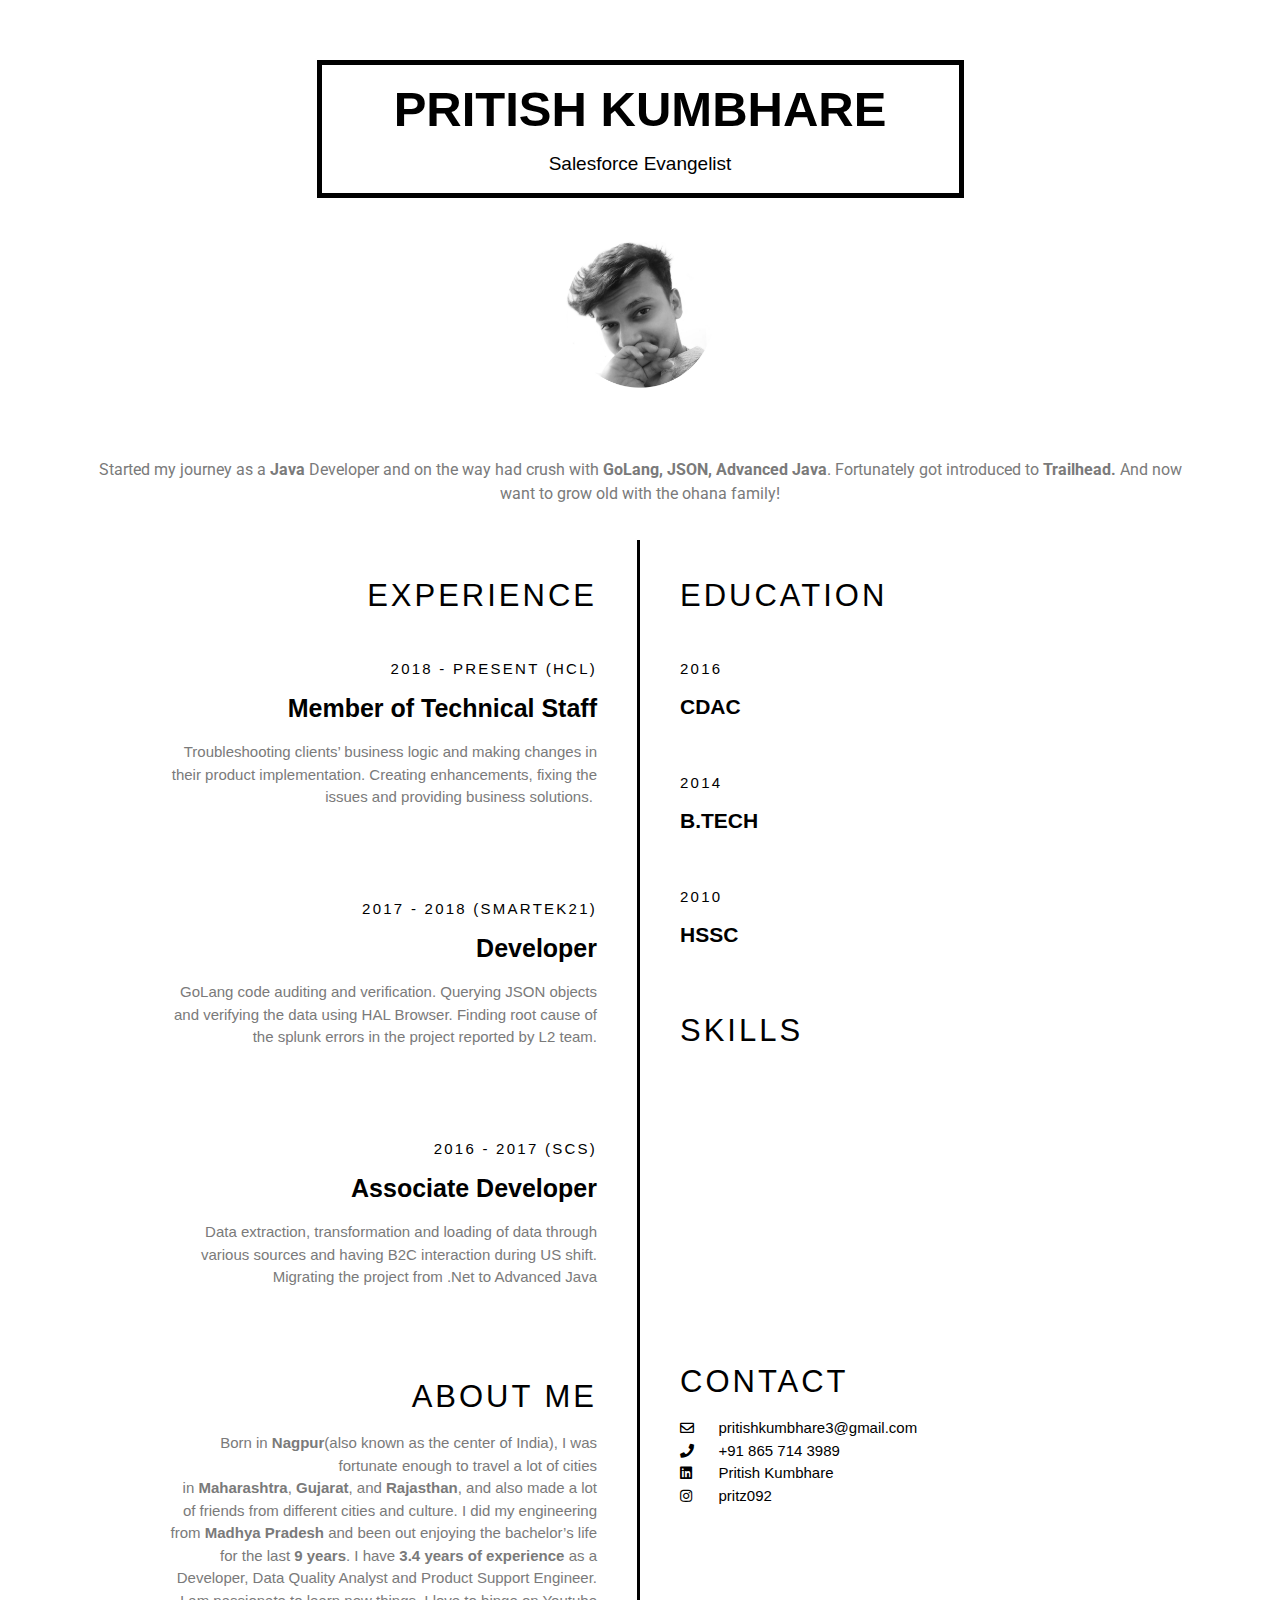
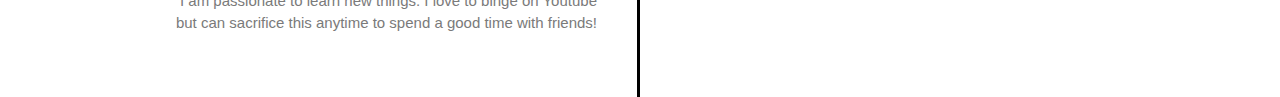
==== commit 01383772: "static" ====
--- a/index.html
+++ b/index.html
@@ -1,18 +1,19 @@
-<!doctype html>
+<!DOCTYPE html>
 <html lang="en-US">
 <head>
-	<meta charset="UTF-8" />
-	<meta name="viewport" content="width=device-width, initial-scale=1" />
-	<link rel="profile" href="https://gmpg.org/xfn/11" />
-	<title></title>
+	<meta charset="UTF-8">
+		<script>(function(html){html.className = html.className.replace(/\bno-js\b/,'js')})(document.documentElement);</script>
+<title></title>
+<link rel='dns-prefetch' href='//fonts.googleapis.com' />
 <link rel='dns-prefetch' href='//s.w.org' />
+<link href='https://fonts.gstatic.com' crossorigin rel='preconnect' />
 <link rel="alternate" type="application/rss+xml" title=" &raquo; Feed" href="https://pritishkumbhare.github.io/resume/feed/" />
 <link rel="alternate" type="application/rss+xml" title=" &raquo; Comments Feed" href="https://pritishkumbhare.github.io/resume/comments/feed/" />
-		<script type="text/javascript">
-			window._wpemojiSettings = {"baseUrl":"https:\/\/s.w.org\/images\/core\/emoji\/12.0.0-1\/72x72\/","ext":".png","svgUrl":"https:\/\/s.w.org\/images\/core\/emoji\/12.0.0-1\/svg\/","svgExt":".svg","source":{"concatemoji":"https:\/\/pritishkumbhare.github.io\/resume\/wp-includes\/js\/wp-emoji-release.min.js?ver=5.2.3"}};
-			!function(a,b,c){function d(a,b){var c=String.fromCharCode;l.clearRect(0,0,k.width,k.height),l.fillText(c.apply(this,a),0,0);var d=k.toDataURL();l.clearRect(0,0,k.width,k.height),l.fillText(c.apply(this,b),0,0);var e=k.toDataURL();return d===e}function e(a){var b;if(!l||!l.fillText)return!1;switch(l.textBaseline="top",l.font="600 32px Arial",a){case"flag":return!(b=d([55356,56826,55356,56819],[55356,56826,8203,55356,56819]))&&(b=d([55356,57332,56128,56423,56128,56418,56128,56421,56128,56430,56128,56423,56128,56447],[55356,57332,8203,56128,56423,8203,56128,56418,8203,56128,56421,8203,56128,56430,8203,56128,56423,8203,56128,56447]),!b);case"emoji":return b=d([55357,56424,55356,57342,8205,55358,56605,8205,55357,56424,55356,57340],[55357,56424,55356,57342,8203,55358,56605,8203,55357,56424,55356,57340]),!b}return!1}function f(a){var c=b.createElement("script");c.src=a,c.defer=c.type="text/javascript",b.getElementsByTagName("head")[0].appendChild(c)}var g,h,i,j,k=b.createElement("canvas"),l=k.getContext&&k.getContext("2d");for(j=Array("flag","emoji"),c.supports={everything:!0,everythingExceptFlag:!0},i=0;i<j.length;i++)c.supports[j[i]]=e(j[i]),c.supports.everything=c.supports.everything&&c.supports[j[i]],"flag"!==j[i]&&(c.supports.everythingExceptFlag=c.supports.everythingExceptFlag&&c.supports[j[i]]);c.supports.everythingExceptFlag=c.supports.everythingExceptFlag&&!c.supports.flag,c.DOMReady=!1,c.readyCallback=function(){c.DOMReady=!0},c.supports.everything||(h=function(){c.readyCallback()},b.addEventListener?(b.addEventListener("DOMContentLoaded",h,!1),a.addEventListener("load",h,!1)):(a.attachEvent("onload",h),b.attachEvent("onreadystatechange",function(){"complete"===b.readyState&&c.readyCallback()})),g=c.source||{},g.concatemoji?f(g.concatemoji):g.wpemoji&&g.twemoji&&(f(g.twemoji),f(g.wpemoji)))}(window,document,window._wpemojiSettings);
+		<script>
+			window._wpemojiSettings = {"baseUrl":"https:\/\/s.w.org\/images\/core\/emoji\/12.0.0-1\/72x72\/","ext":".png","svgUrl":"https:\/\/s.w.org\/images\/core\/emoji\/12.0.0-1\/svg\/","svgExt":".svg","source":{"concatemoji":"https:\/\/pritishkumbhare.github.io\/resume\/wp-includes\/js\/wp-emoji-release.min.js?ver=5.3"}};
+			!function(e,a,t){var r,n,o,i,p=a.createElement("canvas"),s=p.getContext&&p.getContext("2d");function c(e,t){var a=String.fromCharCode;s.clearRect(0,0,p.width,p.height),s.fillText(a.apply(this,e),0,0);var r=p.toDataURL();return s.clearRect(0,0,p.width,p.height),s.fillText(a.apply(this,t),0,0),r===p.toDataURL()}function l(e){if(!s||!s.fillText)return!1;switch(s.textBaseline="top",s.font="600 32px Arial",e){case"flag":return!c([127987,65039,8205,9895,65039],[127987,65039,8203,9895,65039])&&(!c([55356,56826,55356,56819],[55356,56826,8203,55356,56819])&&!c([55356,57332,56128,56423,56128,56418,56128,56421,56128,56430,56128,56423,56128,56447],[55356,57332,8203,56128,56423,8203,56128,56418,8203,56128,56421,8203,56128,56430,8203,56128,56423,8203,56128,56447]));case"emoji":return!c([55357,56424,55356,57342,8205,55358,56605,8205,55357,56424,55356,57340],[55357,56424,55356,57342,8203,55358,56605,8203,55357,56424,55356,57340])}return!1}function d(e){var t=a.createElement("script");t.src=e,t.defer=t.type="text/javascript",a.getElementsByTagName("head")[0].appendChild(t)}for(i=Array("flag","emoji"),t.supports={everything:!0,everythingExceptFlag:!0},o=0;o<i.length;o++)t.supports[i[o]]=l(i[o]),t.supports.everything=t.supports.everything&&t.supports[i[o]],"flag"!==i[o]&&(t.supports.everythingExceptFlag=t.supports.everythingExceptFlag&&t.supports[i[o]]);t.supports.everythingExceptFlag=t.supports.everythingExceptFlag&&!t.supports.flag,t.DOMReady=!1,t.readyCallback=function(){t.DOMReady=!0},t.supports.everything||(n=function(){t.readyCallback()},a.addEventListener?(a.addEventListener("DOMContentLoaded",n,!1),e.addEventListener("load",n,!1)):(e.attachEvent("onload",n),a.attachEvent("onreadystatechange",function(){"complete"===a.readyState&&t.readyCallback()})),(r=t.source||{}).concatemoji?d(r.concatemoji):r.wpemoji&&r.twemoji&&(d(r.twemoji),d(r.wpemoji)))}(window,document,window._wpemojiSettings);
 		</script>
-		<style type="text/css">
+		<style>
 img.wp-smiley,
 img.emoji {
 	display: inline !important;
@@ -26,62 +27,63 @@
 	padding: 0 !important;
 }
 </style>
-	<link rel='stylesheet' id='wp-block-library-css'  href='https://pritishkumbhare.github.io/resume/wp-includes/css/dist/block-library/style.min.css?ver=5.2.3' type='text/css' media='all' />
-<link rel='stylesheet' id='wp-block-library-theme-css'  href='https://pritishkumbhare.github.io/resume/wp-includes/css/dist/block-library/theme.min.css?ver=5.2.3' type='text/css' media='all' />
-<link rel='stylesheet' id='twentynineteen-style-css'  href='https://pritishkumbhare.github.io/resume/wp-content/themes/twentynineteen/style.css?ver=1.4' type='text/css' media='all' />
-<link rel='stylesheet' id='twentynineteen-print-style-css'  href='https://pritishkumbhare.github.io/resume/wp-content/themes/twentynineteen/print.css?ver=1.4' type='text/css' media='print' />
-<link rel='stylesheet' id='elementor-icons-css'  href='https://pritishkumbhare.github.io/resume/wp-content/plugins/elementor/assets/lib/eicons/css/elementor-icons.min.css?ver=5.4.0' type='text/css' media='all' />
-<link rel='stylesheet' id='elementor-animations-css'  href='https://pritishkumbhare.github.io/resume/wp-content/plugins/elementor/assets/lib/animations/animations.min.css?ver=2.7.2' type='text/css' media='all' />
-<link rel='stylesheet' id='elementor-frontend-css'  href='https://pritishkumbhare.github.io/resume/wp-content/plugins/elementor/assets/css/frontend.min.css?ver=2.7.2' type='text/css' media='all' />
-<link rel='stylesheet' id='elementor-global-css'  href='https://pritishkumbhare.github.io/resume/wp-content/uploads/elementor/css/global.css?ver=1569221117' type='text/css' media='all' />
-<link rel='stylesheet' id='elementor-post-36-css'  href='https://pritishkumbhare.github.io/resume/wp-content/uploads/elementor/css/post-36.css?ver=1569221765' type='text/css' media='all' />
-<link rel='stylesheet' id='google-fonts-1-css'  href='https://fonts.googleapis.com/css?family=Roboto%3A100%2C100italic%2C200%2C200italic%2C300%2C300italic%2C400%2C400italic%2C500%2C500italic%2C600%2C600italic%2C700%2C700italic%2C800%2C800italic%2C900%2C900italic%7CRoboto+Slab%3A100%2C100italic%2C200%2C200italic%2C300%2C300italic%2C400%2C400italic%2C500%2C500italic%2C600%2C600italic%2C700%2C700italic%2C800%2C800italic%2C900%2C900italic%7COld+Standard+TT%3A100%2C100italic%2C200%2C200italic%2C300%2C300italic%2C400%2C400italic%2C500%2C500italic%2C600%2C600italic%2C700%2C700italic%2C800%2C800italic%2C900%2C900italic&#038;ver=5.2.3' type='text/css' media='all' />
-<link rel='stylesheet' id='elementor-icons-shared-0-css'  href='https://pritishkumbhare.github.io/resume/wp-content/plugins/elementor/assets/lib/font-awesome/css/fontawesome.min.css?ver=5.9.0' type='text/css' media='all' />
-<link rel='stylesheet' id='elementor-icons-fa-regular-css'  href='https://pritishkumbhare.github.io/resume/wp-content/plugins/elementor/assets/lib/font-awesome/css/regular.min.css?ver=5.9.0' type='text/css' media='all' />
-<link rel='stylesheet' id='elementor-icons-fa-solid-css'  href='https://pritishkumbhare.github.io/resume/wp-content/plugins/elementor/assets/lib/font-awesome/css/solid.min.css?ver=5.9.0' type='text/css' media='all' />
-<link rel='stylesheet' id='elementor-icons-fa-brands-css'  href='https://pritishkumbhare.github.io/resume/wp-content/plugins/elementor/assets/lib/font-awesome/css/brands.min.css?ver=5.9.0' type='text/css' media='all' />
+	<link rel='stylesheet' id='wp-block-library-css'  href='https://pritishkumbhare.github.io/resume/wp-includes/css/dist/block-library/style.min.css?ver=5.3' media='all' />
+<link rel='stylesheet' id='wp-block-library-theme-css'  href='https://pritishkumbhare.github.io/resume/wp-includes/css/dist/block-library/theme.min.css?ver=5.3' media='all' />
+<link rel='stylesheet' id='twentyseventeen-fonts-css'  href='https://fonts.googleapis.com/css?family=Libre+Franklin%3A300%2C300i%2C400%2C400i%2C600%2C600i%2C800%2C800i&#038;subset=latin%2Clatin-ext&#038;display=fallback' media='all' />
+<link rel='stylesheet' id='twentyseventeen-style-css'  href='https://pritishkumbhare.github.io/resume/wp-content/themes/twentyseventeen/style.css?ver=20190507' media='all' />
+<link rel='stylesheet' id='twentyseventeen-block-style-css'  href='https://pritishkumbhare.github.io/resume/wp-content/themes/twentyseventeen/assets/css/blocks.css?ver=20190105' media='all' />
+<!--[if lt IE 9]>
+<link rel='stylesheet' id='twentyseventeen-ie8-css'  href='https://pritishkumbhare.github.io/resume/wp-content/themes/twentyseventeen/assets/css/ie8.css?ver=20161202' media='all' />
+<![endif]-->
+<link rel='stylesheet' id='elementor-icons-css'  href='https://pritishkumbhare.github.io/resume/wp-content/plugins/elementor/assets/lib/eicons/css/elementor-icons.min.css?ver=5.4.0' media='all' />
+<link rel='stylesheet' id='elementor-animations-css'  href='https://pritishkumbhare.github.io/resume/wp-content/plugins/elementor/assets/lib/animations/animations.min.css?ver=2.7.5' media='all' />
+<link rel='stylesheet' id='elementor-frontend-css'  href='https://pritishkumbhare.github.io/resume/wp-content/plugins/elementor/assets/css/frontend.min.css?ver=2.7.5' media='all' />
+<link rel='stylesheet' id='elementor-global-css'  href='https://pritishkumbhare.github.io/resume/wp-content/uploads/elementor/css/global.css?ver=1575609572' media='all' />
+<link rel='stylesheet' id='elementor-post-39-css'  href='https://pritishkumbhare.github.io/resume/wp-content/uploads/elementor/css/post-39.css?ver=1575614352' media='all' />
+<link rel='stylesheet' id='google-fonts-1-css'  href='https://fonts.googleapis.com/css?family=Roboto%3A100%2C100italic%2C200%2C200italic%2C300%2C300italic%2C400%2C400italic%2C500%2C500italic%2C600%2C600italic%2C700%2C700italic%2C800%2C800italic%2C900%2C900italic%7CRoboto+Slab%3A100%2C100italic%2C200%2C200italic%2C300%2C300italic%2C400%2C400italic%2C500%2C500italic%2C600%2C600italic%2C700%2C700italic%2C800%2C800italic%2C900%2C900italic%7COld+Standard+TT%3A100%2C100italic%2C200%2C200italic%2C300%2C300italic%2C400%2C400italic%2C500%2C500italic%2C600%2C600italic%2C700%2C700italic%2C800%2C800italic%2C900%2C900italic&#038;ver=5.3' media='all' />
+<link rel='stylesheet' id='elementor-icons-shared-0-css'  href='https://pritishkumbhare.github.io/resume/wp-content/plugins/elementor/assets/lib/font-awesome/css/fontawesome.min.css?ver=5.9.0' media='all' />
+<link rel='stylesheet' id='elementor-icons-fa-regular-css'  href='https://pritishkumbhare.github.io/resume/wp-content/plugins/elementor/assets/lib/font-awesome/css/regular.min.css?ver=5.9.0' media='all' />
+<link rel='stylesheet' id='elementor-icons-fa-solid-css'  href='https://pritishkumbhare.github.io/resume/wp-content/plugins/elementor/assets/lib/font-awesome/css/solid.min.css?ver=5.9.0' media='all' />
+<link rel='stylesheet' id='elementor-icons-fa-brands-css'  href='https://pritishkumbhare.github.io/resume/wp-content/plugins/elementor/assets/lib/font-awesome/css/brands.min.css?ver=5.9.0' media='all' />
+<!--[if lt IE 9]>
+<script src='https://pritishkumbhare.github.io/resume/wp-content/themes/twentyseventeen/assets/js/html5.js?ver=20161020'></script>
+<![endif]-->
+<script src='https://pritishkumbhare.github.io/resume/wp-includes/js/jquery/jquery.js?ver=1.12.4-wp'></script>
+<script src='https://pritishkumbhare.github.io/resume/wp-includes/js/jquery/jquery-migrate.min.js?ver=1.4.1'></script>
 <link rel='https://api.w.org/' href='https://pritishkumbhare.github.io/resume/wp-json/' />
 <link rel="EditURI" type="application/rsd+xml" title="RSD" href="https://pritishkumbhare.github.io/resume/xmlrpc.php?rsd" />
 <link rel="wlwmanifest" type="application/wlwmanifest+xml" href="https://pritishkumbhare.github.io/resume/wp-includes/wlwmanifest.xml" /> 
-<meta name="generator" content="WordPress 5.2.3" />
+<meta name="generator" content="WordPress 5.3" />
 <link rel="canonical" href="https://pritishkumbhare.github.io/resume/" />
 <link rel='shortlink' href='https://pritishkumbhare.github.io/resume/' />
 <link rel="alternate" type="application/json+oembed" href="https://pritishkumbhare.github.io/resume/wp-json/oembed/1.0/embed?url=https%3A%2F%2Fpritishkumbhare.github.io%2Fresume%2F" />
 <link rel="alternate" type="text/xml+oembed" href="https://pritishkumbhare.github.io/resume/wp-json/oembed/1.0/embed?url=https%3A%2F%2Fpritishkumbhare.github.io%2Fresume%2F&#038;format=xml" />
-</head>
-
-<body class="home page-template page-template-elementor_header_footer page page-id-36 wp-embed-responsive singular image-filters-enabled elementor-default elementor-template-full-width elementor-page elementor-page-36">
-<div id="page" class="site">
-	<a class="skip-link screen-reader-text" href="#content">Skip to content</a>
-
-		<header id="masthead" class="site-header">
-
-			<div class="site-branding-container">
-				<div class="site-branding">
-
-			
-			</div><!-- .site-branding -->
-			</div><!-- .site-branding-container -->
-
-					</header><!-- #masthead -->
-
-	<div id="content" class="site-content">
-		<div data-elementor-type="wp-page" data-elementor-id="36" class="elementor elementor-36" data-elementor-settings="[]">
+		<style id="twentyseventeen-custom-header-styles" type="text/css">
+				.site-title,
+		.site-description {
+			position: absolute;
+			clip: rect(1px, 1px, 1px, 1px);
+		}
+				</style>
+			<meta name="viewport" content="width=device-width, initial-scale=1.0, viewport-fit=cover" /></head>
+<body class="home page-template page-template-elementor_canvas page page-id-39 wp-embed-responsive twentyseventeen-front-page page-one-column title-tagline-hidden colors-light elementor-default elementor-template-canvas elementor-page elementor-page-39">
+			<div data-elementor-type="wp-page" data-elementor-id="39" class="elementor elementor-39" data-elementor-settings="[]">
 			<div class="elementor-inner">
 				<div class="elementor-section-wrap">
-							<section class="elementor-element elementor-element-5cfde0d6 elementor-section-boxed elementor-section-height-default elementor-section-height-default elementor-section elementor-top-section" data-id="5cfde0d6" data-element_type="section">
+							<section class="elementor-element elementor-element-55e88a06 elementor-section-boxed elementor-section-height-default elementor-section-height-default elementor-section elementor-top-section" data-id="55e88a06" data-element_type="section">
 						<div class="elementor-container elementor-column-gap-default">
 				<div class="elementor-row">
-				<div class="elementor-element elementor-element-20c4054c elementor-column elementor-col-100 elementor-top-column" data-id="20c4054c" data-element_type="column" data-settings="{&quot;background_background&quot;:&quot;none&quot;}">
+				<div class="elementor-element elementor-element-4ffa4ce7 elementor-column elementor-col-100 elementor-top-column" data-id="4ffa4ce7" data-element_type="column" data-settings="{&quot;background_background&quot;:&quot;none&quot;}">
 			<div class="elementor-column-wrap  elementor-element-populated">
 					<div class="elementor-widget-wrap">
-				<div class="elementor-element elementor-element-669f6129 elementor-widget elementor-widget-heading" data-id="669f6129" data-element_type="widget" data-widget_type="heading.default">
-				<div class="elementor-widget-container">
-			<h1 class="elementor-heading-title elementor-size-medium">Pritish kumbhare</h1>		</div>
-				</div>
-				<div class="elementor-element elementor-element-7ec4e177 elementor-widget elementor-widget-heading" data-id="7ec4e177" data-element_type="widget" data-widget_type="heading.default">
-				<div class="elementor-widget-container">
-			<h4 class="elementor-heading-title elementor-size-medium">Product Support Engineer</h4>		</div>
+				<div class="elementor-element elementor-element-fe5e613 elementor-widget elementor-widget-heading" data-id="fe5e613" data-element_type="widget" data-widget_type="heading.default">
+				<div class="elementor-widget-container">
+			<h1 class="elementor-heading-title elementor-size-medium">Pritish Kumbhare</h1>		</div>
+				</div>
+				<div class="elementor-element elementor-element-13c8b9c3 elementor-widget elementor-widget-heading" data-id="13c8b9c3" data-element_type="widget" data-widget_type="heading.default">
+				<div class="elementor-widget-container">
+			<h4 class="elementor-heading-title elementor-size-medium">Salesforce Evangelist
+</h4>		</div>
 				</div>
 						</div>
 			</div>
@@ -89,16 +91,16 @@
 						</div>
 			</div>
 		</section>
-				<section class="elementor-element elementor-element-239598a0 elementor-section-boxed elementor-section-height-default elementor-section-height-default elementor-section elementor-top-section" data-id="239598a0" data-element_type="section">
+				<section class="elementor-element elementor-element-3ed15e8a elementor-section-boxed elementor-section-height-default elementor-section-height-default elementor-section elementor-top-section" data-id="3ed15e8a" data-element_type="section">
 						<div class="elementor-container elementor-column-gap-default">
 				<div class="elementor-row">
-				<div class="elementor-element elementor-element-29236e9 elementor-column elementor-col-100 elementor-top-column" data-id="29236e9" data-element_type="column">
+				<div class="elementor-element elementor-element-e767e10 elementor-column elementor-col-100 elementor-top-column" data-id="e767e10" data-element_type="column">
 			<div class="elementor-column-wrap  elementor-element-populated">
 					<div class="elementor-widget-wrap">
-				<div class="elementor-element elementor-element-24012c1 elementor-widget elementor-widget-image" data-id="24012c1" data-element_type="widget" data-widget_type="image.default">
+				<div class="elementor-element elementor-element-6c3b1bf6 elementor-widget elementor-widget-image" data-id="6c3b1bf6" data-element_type="widget" data-widget_type="image.default">
 				<div class="elementor-widget-container">
 					<div class="elementor-image">
-										<img width="150" height="150" src="https://pritishkumbhare.github.io/resume/wp-content/uploads/2019/09/pritish-final-150x150.jpeg" class="attachment-thumbnail size-thumbnail" alt="" srcset="https://pritishkumbhare.github.io/resume/wp-content/uploads/2019/09/pritish-final-150x150.jpeg 150w, https://pritishkumbhare.github.io/resume/wp-content/uploads/2019/09/pritish-final-300x300.jpeg 300w, https://pritishkumbhare.github.io/resume/wp-content/uploads/2019/09/pritish-final-768x768.jpeg 768w, https://pritishkumbhare.github.io/resume/wp-content/uploads/2019/09/pritish-final-1024x1024.jpeg 1024w, https://pritishkumbhare.github.io/resume/wp-content/uploads/2019/09/pritish-final.jpeg 1145w" sizes="(max-width: 150px) 100vw, 150px" />											</div>
+										<img width="150" height="150" src="https://pritishkumbhare.github.io/resume/wp-content/uploads/2019/12/pritish-final-150x150.jpeg" class="attachment-thumbnail size-thumbnail" alt="" srcset="https://pritishkumbhare.github.io/resume/wp-content/uploads/2019/12/pritish-final-150x150.jpeg 150w, https://pritishkumbhare.github.io/resume/wp-content/uploads/2019/12/pritish-final-300x300.jpeg 300w, https://pritishkumbhare.github.io/resume/wp-content/uploads/2019/12/pritish-final-1024x1024.jpeg 1024w, https://pritishkumbhare.github.io/resume/wp-content/uploads/2019/12/pritish-final-768x768.jpeg 768w, https://pritishkumbhare.github.io/resume/wp-content/uploads/2019/12/pritish-final-100x100.jpeg 100w, https://pritishkumbhare.github.io/resume/wp-content/uploads/2019/12/pritish-final.jpeg 1145w" sizes="100vw" />											</div>
 				</div>
 				</div>
 						</div>
@@ -107,222 +109,236 @@
 						</div>
 			</div>
 		</section>
-				<section class="elementor-element elementor-element-5f588357 elementor-section-boxed elementor-section-height-default elementor-section-height-default elementor-section elementor-top-section" data-id="5f588357" data-element_type="section">
+				<section class="elementor-element elementor-element-e398931 elementor-section-boxed elementor-section-height-default elementor-section-height-default elementor-section elementor-top-section" data-id="e398931" data-element_type="section">
 						<div class="elementor-container elementor-column-gap-default">
 				<div class="elementor-row">
-				<div class="elementor-element elementor-element-66df6b37 elementor-column elementor-col-50 elementor-top-column" data-id="66df6b37" data-element_type="column">
+				<div class="elementor-element elementor-element-a24d452 elementor-column elementor-col-100 elementor-top-column" data-id="a24d452" data-element_type="column">
 			<div class="elementor-column-wrap  elementor-element-populated">
 					<div class="elementor-widget-wrap">
-				<div class="elementor-element elementor-element-3d41fbe0 elementor-widget elementor-widget-heading" data-id="3d41fbe0" data-element_type="widget" data-widget_type="heading.default">
+				<div class="elementor-element elementor-element-b0eaabe elementor-widget elementor-widget-text-editor" data-id="b0eaabe" data-element_type="widget" data-widget_type="text-editor.default">
+				<div class="elementor-widget-container">
+					<div class="elementor-text-editor elementor-clearfix"><p>Started my journey as a <strong>Java</strong> Developer and on the way had crush with <strong>GoLang, JSON, Advanced Java</strong>. Fortunately got introduced to <strong>Trailhead.</strong> And now want to grow old with the ohana family!</p></div>
+				</div>
+				</div>
+						</div>
+			</div>
+		</div>
+						</div>
+			</div>
+		</section>
+				<section class="elementor-element elementor-element-285ee45b elementor-section-boxed elementor-section-height-default elementor-section-height-default elementor-section elementor-top-section" data-id="285ee45b" data-element_type="section">
+						<div class="elementor-container elementor-column-gap-default">
+				<div class="elementor-row">
+				<div class="elementor-element elementor-element-578d0a02 elementor-column elementor-col-50 elementor-top-column" data-id="578d0a02" data-element_type="column">
+			<div class="elementor-column-wrap  elementor-element-populated">
+					<div class="elementor-widget-wrap">
+				<div class="elementor-element elementor-element-5f4dcc3 elementor-widget elementor-widget-heading" data-id="5f4dcc3" data-element_type="widget" data-widget_type="heading.default">
 				<div class="elementor-widget-container">
 			<h3 class="elementor-heading-title elementor-size-large">Experience</h3>		</div>
 				</div>
-				<div class="elementor-element elementor-element-27e8831f elementor-widget elementor-widget-heading" data-id="27e8831f" data-element_type="widget" data-widget_type="heading.default">
+				<div class="elementor-element elementor-element-1ea9799a elementor-widget elementor-widget-heading" data-id="1ea9799a" data-element_type="widget" data-widget_type="heading.default">
 				<div class="elementor-widget-container">
 			<h5 class="elementor-heading-title elementor-size-large">2018 - Present (HCL)</h5>		</div>
 				</div>
-				<div class="elementor-element elementor-element-5265b80a elementor-widget elementor-widget-heading" data-id="5265b80a" data-element_type="widget" data-widget_type="heading.default">
-				<div class="elementor-widget-container">
-			<h3 class="elementor-heading-title elementor-size-large">Product Support Engineer</h3>		</div>
-				</div>
-				<div class="elementor-element elementor-element-23ec95e4 elementor-widget elementor-widget-text-editor" data-id="23ec95e4" data-element_type="widget" data-widget_type="text-editor.default">
-				<div class="elementor-widget-container">
-					<div class="elementor-text-editor elementor-clearfix"><p>Troubleshooting clients’ business logic and making changes in their product implementation. Creating enhancements or fixing the issues and providing business solutions.</p></div>
-				</div>
-				</div>
-				<div class="elementor-element elementor-element-61de77e4 elementor-widget elementor-widget-divider" data-id="61de77e4" data-element_type="widget" data-widget_type="divider.default">
-				<div class="elementor-widget-container">
-					<div class="elementor-divider"">
-			<span class="elementor-divider-separator">
-						</span>
-		</div>
-				</div>
-				</div>
-				<div class="elementor-element elementor-element-3a5b2f8b elementor-widget elementor-widget-heading" data-id="3a5b2f8b" data-element_type="widget" data-widget_type="heading.default">
-				<div class="elementor-widget-container">
-			<h5 class="elementor-heading-title elementor-size-large">2017 - 2018 (SMARTEK21)
-</h5>		</div>
-				</div>
-				<div class="elementor-element elementor-element-72edb7ef elementor-widget elementor-widget-heading" data-id="72edb7ef" data-element_type="widget" data-widget_type="heading.default">
+				<div class="elementor-element elementor-element-42891cbb elementor-widget elementor-widget-heading" data-id="42891cbb" data-element_type="widget" data-widget_type="heading.default">
+				<div class="elementor-widget-container">
+			<h3 class="elementor-heading-title elementor-size-large">Member of Technical Staff</h3>		</div>
+				</div>
+				<div class="elementor-element elementor-element-1aa25f22 elementor-widget elementor-widget-text-editor" data-id="1aa25f22" data-element_type="widget" data-widget_type="text-editor.default">
+				<div class="elementor-widget-container">
+					<div class="elementor-text-editor elementor-clearfix"><p>Troubleshooting clients’ business logic and making changes in their product implementation. Creating enhancements, fixing the issues and providing business solutions. </p></div>
+				</div>
+				</div>
+				<div class="elementor-element elementor-element-1555d0c0 elementor-widget elementor-widget-divider" data-id="1555d0c0" data-element_type="widget" data-widget_type="divider.default">
+				<div class="elementor-widget-container">
+					<div class="elementor-divider">
+			<span class="elementor-divider-separator">
+						</span>
+		</div>
+				</div>
+				</div>
+				<div class="elementor-element elementor-element-6e3e4e27 elementor-widget elementor-widget-heading" data-id="6e3e4e27" data-element_type="widget" data-widget_type="heading.default">
+				<div class="elementor-widget-container">
+			<h5 class="elementor-heading-title elementor-size-large">2017 - 2018 (SMARTEK21)</h5>		</div>
+				</div>
+				<div class="elementor-element elementor-element-5d0eaeca elementor-widget elementor-widget-heading" data-id="5d0eaeca" data-element_type="widget" data-widget_type="heading.default">
 				<div class="elementor-widget-container">
 			<h3 class="elementor-heading-title elementor-size-large">Developer</h3>		</div>
 				</div>
-				<div class="elementor-element elementor-element-2f2f063f elementor-widget elementor-widget-text-editor" data-id="2f2f063f" data-element_type="widget" data-widget_type="text-editor.default">
-				<div class="elementor-widget-container">
-					<div class="elementor-text-editor elementor-clearfix"><p>Configuring the Salesforce application to incorporate various standard and custom functionalities like Leads, Accounts, Contacts, etc.</p></div>
-				</div>
-				</div>
-				<div class="elementor-element elementor-element-3034f044 elementor-widget elementor-widget-divider" data-id="3034f044" data-element_type="widget" data-widget_type="divider.default">
-				<div class="elementor-widget-container">
-					<div class="elementor-divider"">
-			<span class="elementor-divider-separator">
-						</span>
-		</div>
-				</div>
-				</div>
-				<div class="elementor-element elementor-element-1588fb23 elementor-widget elementor-widget-heading" data-id="1588fb23" data-element_type="widget" data-widget_type="heading.default">
+				<div class="elementor-element elementor-element-5fa6e4f6 elementor-widget elementor-widget-text-editor" data-id="5fa6e4f6" data-element_type="widget" data-widget_type="text-editor.default">
+				<div class="elementor-widget-container">
+					<div class="elementor-text-editor elementor-clearfix"><p>GoLang code auditing and verification. Querying JSON objects and verifying the data using HAL Browser. Finding root cause of the splunk errors in the project reported by L2 team.</p></div>
+				</div>
+				</div>
+				<div class="elementor-element elementor-element-478458bf elementor-widget elementor-widget-divider" data-id="478458bf" data-element_type="widget" data-widget_type="divider.default">
+				<div class="elementor-widget-container">
+					<div class="elementor-divider">
+			<span class="elementor-divider-separator">
+						</span>
+		</div>
+				</div>
+				</div>
+				<div class="elementor-element elementor-element-5f72b3b3 elementor-widget elementor-widget-heading" data-id="5f72b3b3" data-element_type="widget" data-widget_type="heading.default">
 				<div class="elementor-widget-container">
 			<h5 class="elementor-heading-title elementor-size-large">2016 - 2017 (SCS)
 </h5>		</div>
 				</div>
-				<div class="elementor-element elementor-element-1c9f9e72 elementor-widget elementor-widget-heading" data-id="1c9f9e72" data-element_type="widget" data-widget_type="heading.default">
+				<div class="elementor-element elementor-element-12963be6 elementor-widget elementor-widget-heading" data-id="12963be6" data-element_type="widget" data-widget_type="heading.default">
 				<div class="elementor-widget-container">
 			<h3 class="elementor-heading-title elementor-size-large">Associate Developer</h3>		</div>
 				</div>
-				<div class="elementor-element elementor-element-4b7ea915 elementor-widget elementor-widget-text-editor" data-id="4b7ea915" data-element_type="widget" data-widget_type="text-editor.default">
-				<div class="elementor-widget-container">
-					<div class="elementor-text-editor elementor-clearfix"><p>Creating and customizing various sObjects, fields, record types and Flows. Creating triggers, validation rules and custom fields. Updating the Apex code as per the business requirements.</p></div>
-				</div>
-				</div>
-				<div class="elementor-element elementor-element-50477057 elementor-widget elementor-widget-divider" data-id="50477057" data-element_type="widget" data-widget_type="divider.default">
-				<div class="elementor-widget-container">
-					<div class="elementor-divider"">
-			<span class="elementor-divider-separator">
-						</span>
-		</div>
-				</div>
-				</div>
-				<div class="elementor-element elementor-element-636041e elementor-widget elementor-widget-heading" data-id="636041e" data-element_type="widget" data-widget_type="heading.default">
+				<div class="elementor-element elementor-element-2fc3971 elementor-widget elementor-widget-text-editor" data-id="2fc3971" data-element_type="widget" data-widget_type="text-editor.default">
+				<div class="elementor-widget-container">
+					<div class="elementor-text-editor elementor-clearfix"><p>Data extraction, transformation and loading of data through various sources and having B2C interaction during US shift. Migrating the project from .Net to Advanced Java</p></div>
+				</div>
+				</div>
+				<div class="elementor-element elementor-element-3af41877 elementor-widget elementor-widget-divider" data-id="3af41877" data-element_type="widget" data-widget_type="divider.default">
+				<div class="elementor-widget-container">
+					<div class="elementor-divider">
+			<span class="elementor-divider-separator">
+						</span>
+		</div>
+				</div>
+				</div>
+				<div class="elementor-element elementor-element-33a4b7d1 elementor-widget elementor-widget-heading" data-id="33a4b7d1" data-element_type="widget" data-widget_type="heading.default">
 				<div class="elementor-widget-container">
 			<h3 class="elementor-heading-title elementor-size-large">About Me</h3>		</div>
 				</div>
-				<div class="elementor-element elementor-element-280ac61d elementor-widget elementor-widget-text-editor" data-id="280ac61d" data-element_type="widget" data-widget_type="text-editor.default">
-				<div class="elementor-widget-container">
-					<div class="elementor-text-editor elementor-clearfix"><p>Born in <strong>Nagpur</strong>(also known as the center of India), I was fortunate enough to travel a lot of cities in <strong>Maharashtra</strong>, <strong>Gujarat</strong>, and <strong>Rajasthan</strong>, and also made a lot of friends from different cities and culture. I did my engineering from <strong>Madhya</strong> <strong>Pradesh</strong> and been out enjoying the bachelor’s life for the last<strong> 9 years</strong>. I have <strong>3 years of experience</strong> as a Developer, Data Quality Analyst and Product Support Engineer. I had worked in a team of 2 people and also worked with a team 30 people. I am passionate to learn new things. I love to binge on Youtube but can sacrifice this anytime to spend a good time with friends!</p></div>
-				</div>
-				</div>
-						</div>
-			</div>
-		</div>
-				<div class="elementor-element elementor-element-3e5257ec elementor-column elementor-col-50 elementor-top-column" data-id="3e5257ec" data-element_type="column">
+				<div class="elementor-element elementor-element-12adc676 elementor-widget elementor-widget-text-editor" data-id="12adc676" data-element_type="widget" data-widget_type="text-editor.default">
+				<div class="elementor-widget-container">
+					<div class="elementor-text-editor elementor-clearfix"><p>Born in <strong>Nagpur</strong>(also known as the center of India), I was fortunate enough to travel a lot of cities in <strong>Maharashtra</strong>, <strong>Gujarat</strong>, and <strong>Rajasthan</strong>, and also made a lot of friends from different cities and culture. I did my engineering from <strong>Madhya</strong> <strong>Pradesh</strong> and been out enjoying the bachelor’s life for the last<strong> 9 years</strong>. I have <strong>3.4 years of experience</strong> as a Developer, Data Quality Analyst and Product Support Engineer. I am passionate to learn new things. I love to binge on Youtube but can sacrifice this anytime to spend a good time with friends!</p></div>
+				</div>
+				</div>
+						</div>
+			</div>
+		</div>
+				<div class="elementor-element elementor-element-4f092229 elementor-column elementor-col-50 elementor-top-column" data-id="4f092229" data-element_type="column">
 			<div class="elementor-column-wrap  elementor-element-populated">
 					<div class="elementor-widget-wrap">
-				<div class="elementor-element elementor-element-404e0049 elementor-widget elementor-widget-heading" data-id="404e0049" data-element_type="widget" data-widget_type="heading.default">
+				<div class="elementor-element elementor-element-162bd869 elementor-widget elementor-widget-heading" data-id="162bd869" data-element_type="widget" data-widget_type="heading.default">
 				<div class="elementor-widget-container">
 			<h3 class="elementor-heading-title elementor-size-large">Education</h3>		</div>
 				</div>
-				<div class="elementor-element elementor-element-53220704 elementor-widget elementor-widget-heading" data-id="53220704" data-element_type="widget" data-widget_type="heading.default">
-				<div class="elementor-widget-container">
-			<h5 class="elementor-heading-title elementor-size-large">2016 - 2016
-</h5>		</div>
-				</div>
-				<div class="elementor-element elementor-element-7d76fc23 elementor-widget elementor-widget-heading" data-id="7d76fc23" data-element_type="widget" data-widget_type="heading.default">
+				<div class="elementor-element elementor-element-4575f98c elementor-widget elementor-widget-heading" data-id="4575f98c" data-element_type="widget" data-widget_type="heading.default">
+				<div class="elementor-widget-container">
+			<h5 class="elementor-heading-title elementor-size-large">2016</h5>		</div>
+				</div>
+				<div class="elementor-element elementor-element-14c1be0c elementor-widget elementor-widget-heading" data-id="14c1be0c" data-element_type="widget" data-widget_type="heading.default">
 				<div class="elementor-widget-container">
 			<h3 class="elementor-heading-title elementor-size-large">CDAC</h3>		</div>
 				</div>
-				<div class="elementor-element elementor-element-62965ecc elementor-widget elementor-widget-divider" data-id="62965ecc" data-element_type="widget" data-widget_type="divider.default">
-				<div class="elementor-widget-container">
-					<div class="elementor-divider"">
-			<span class="elementor-divider-separator">
-						</span>
-		</div>
-				</div>
-				</div>
-				<div class="elementor-element elementor-element-5b8c8525 elementor-widget elementor-widget-heading" data-id="5b8c8525" data-element_type="widget" data-widget_type="heading.default">
-				<div class="elementor-widget-container">
-			<h5 class="elementor-heading-title elementor-size-large">2010 - 2014</h5>		</div>
-				</div>
-				<div class="elementor-element elementor-element-77b06a9b elementor-widget elementor-widget-heading" data-id="77b06a9b" data-element_type="widget" data-widget_type="heading.default">
+				<div class="elementor-element elementor-element-3f49d853 elementor-widget elementor-widget-divider" data-id="3f49d853" data-element_type="widget" data-widget_type="divider.default">
+				<div class="elementor-widget-container">
+					<div class="elementor-divider">
+			<span class="elementor-divider-separator">
+						</span>
+		</div>
+				</div>
+				</div>
+				<div class="elementor-element elementor-element-51f3d94b elementor-widget elementor-widget-heading" data-id="51f3d94b" data-element_type="widget" data-widget_type="heading.default">
+				<div class="elementor-widget-container">
+			<h5 class="elementor-heading-title elementor-size-large">2014</h5>		</div>
+				</div>
+				<div class="elementor-element elementor-element-2ede7b46 elementor-widget elementor-widget-heading" data-id="2ede7b46" data-element_type="widget" data-widget_type="heading.default">
 				<div class="elementor-widget-container">
 			<h3 class="elementor-heading-title elementor-size-large">B.TECH</h3>		</div>
 				</div>
-				<div class="elementor-element elementor-element-56f5cc2f elementor-widget elementor-widget-divider" data-id="56f5cc2f" data-element_type="widget" data-widget_type="divider.default">
-				<div class="elementor-widget-container">
-					<div class="elementor-divider"">
-			<span class="elementor-divider-separator">
-						</span>
-		</div>
-				</div>
-				</div>
-				<div class="elementor-element elementor-element-be9ef8a elementor-widget elementor-widget-heading" data-id="be9ef8a" data-element_type="widget" data-widget_type="heading.default">
-				<div class="elementor-widget-container">
-			<h5 class="elementor-heading-title elementor-size-large">2008 - 2010</h5>		</div>
-				</div>
-				<div class="elementor-element elementor-element-6a52b652 elementor-widget elementor-widget-heading" data-id="6a52b652" data-element_type="widget" data-widget_type="heading.default">
-				<div class="elementor-widget-container">
-			<h3 class="elementor-heading-title elementor-size-large">HSSC
-</h3>		</div>
-				</div>
-				<div class="elementor-element elementor-element-626bf864 elementor-widget elementor-widget-divider" data-id="626bf864" data-element_type="widget" data-widget_type="divider.default">
-				<div class="elementor-widget-container">
-					<div class="elementor-divider"">
-			<span class="elementor-divider-separator">
-						</span>
-		</div>
-				</div>
-				</div>
-				<div class="elementor-element elementor-element-272f301e elementor-widget elementor-widget-heading" data-id="272f301e" data-element_type="widget" data-widget_type="heading.default">
+				<div class="elementor-element elementor-element-4f071f3b elementor-widget elementor-widget-divider" data-id="4f071f3b" data-element_type="widget" data-widget_type="divider.default">
+				<div class="elementor-widget-container">
+					<div class="elementor-divider">
+			<span class="elementor-divider-separator">
+						</span>
+		</div>
+				</div>
+				</div>
+				<div class="elementor-element elementor-element-7d1d751c elementor-widget elementor-widget-heading" data-id="7d1d751c" data-element_type="widget" data-widget_type="heading.default">
+				<div class="elementor-widget-container">
+			<h5 class="elementor-heading-title elementor-size-large">2010</h5>		</div>
+				</div>
+				<div class="elementor-element elementor-element-74967d0c elementor-widget elementor-widget-heading" data-id="74967d0c" data-element_type="widget" data-widget_type="heading.default">
+				<div class="elementor-widget-container">
+			<h3 class="elementor-heading-title elementor-size-large">HSSC</h3>		</div>
+				</div>
+				<div class="elementor-element elementor-element-467172a3 elementor-widget elementor-widget-divider" data-id="467172a3" data-element_type="widget" data-widget_type="divider.default">
+				<div class="elementor-widget-container">
+					<div class="elementor-divider">
+			<span class="elementor-divider-separator">
+						</span>
+		</div>
+				</div>
+				</div>
+				<div class="elementor-element elementor-element-18ff0900 elementor-widget elementor-widget-heading" data-id="18ff0900" data-element_type="widget" data-widget_type="heading.default">
 				<div class="elementor-widget-container">
 			<h3 class="elementor-heading-title elementor-size-large">Skills</h3>		</div>
 				</div>
-				<div class="elementor-element elementor-element-19b3a00c elementor-widget elementor-widget-progress" data-id="19b3a00c" data-element_type="widget" data-widget_type="progress.default">
+				<div class="elementor-element elementor-element-7a9975dd elementor-widget elementor-widget-progress" data-id="7a9975dd" data-element_type="widget" data-widget_type="progress.default">
 				<div class="elementor-widget-container">
 			
-		<div class="elementor-progress-wrapper" role="progressbar" aria-valuemin="0" aria-valuemax="100" aria-valuenow="89" aria-valuetext="Apex">
-			<div class="elementor-progress-bar" data-max="89">
-				<span class="elementor-progress-text">Apex</span>
-									<span class="elementor-progress-percentage">89%</span>
-							</div>
-		</div>
-				</div>
-				</div>
-				<div class="elementor-element elementor-element-57e0749b elementor-widget elementor-widget-progress" data-id="57e0749b" data-element_type="widget" data-widget_type="progress.default">
-				<div class="elementor-widget-container">
-			
-		<div class="elementor-progress-wrapper" role="progressbar" aria-valuemin="0" aria-valuemax="100" aria-valuenow="61" aria-valuetext="JavaScript &amp; HTML">
-			<div class="elementor-progress-bar" data-max="61">
-				<span class="elementor-progress-text">JavaScript & HTML</span>
-									<span class="elementor-progress-percentage">61%</span>
-							</div>
-		</div>
-				</div>
-				</div>
-				<div class="elementor-element elementor-element-a40d990 elementor-widget elementor-widget-progress" data-id="a40d990" data-element_type="widget" data-widget_type="progress.default">
-				<div class="elementor-widget-container">
-			
-		<div class="elementor-progress-wrapper" role="progressbar" aria-valuemin="0" aria-valuemax="100" aria-valuenow="71" aria-valuetext="Java">
-			<div class="elementor-progress-bar" data-max="71">
-				<span class="elementor-progress-text">Java</span>
-									<span class="elementor-progress-percentage">71%</span>
-							</div>
-		</div>
-				</div>
-				</div>
-				<div class="elementor-element elementor-element-4e18abcb elementor-widget elementor-widget-progress" data-id="4e18abcb" data-element_type="widget" data-widget_type="progress.default">
-				<div class="elementor-widget-container">
-			
-		<div class="elementor-progress-wrapper" role="progressbar" aria-valuemin="0" aria-valuemax="100" aria-valuenow="50" aria-valuetext="Database">
-			<div class="elementor-progress-bar" data-max="50">
-				<span class="elementor-progress-text">Database</span>
-									<span class="elementor-progress-percentage">50%</span>
-							</div>
-		</div>
-				</div>
-				</div>
-				<div class="elementor-element elementor-element-51ae42c1 elementor-widget elementor-widget-progress" data-id="51ae42c1" data-element_type="widget" data-widget_type="progress.default">
-				<div class="elementor-widget-container">
-			
-		<div class="elementor-progress-wrapper" role="progressbar" aria-valuemin="0" aria-valuemax="100" aria-valuenow="85" aria-valuetext="Salesforce">
+		<div class="elementor-progress-wrapper" role="progressbar" aria-valuemin="0" aria-valuemax="100" aria-valuenow="85" aria-valuetext="General">
 			<div class="elementor-progress-bar" data-max="85">
-				<span class="elementor-progress-text">Salesforce</span>
+				<span class="elementor-progress-text">General</span>
 									<span class="elementor-progress-percentage">85%</span>
 							</div>
 		</div>
 				</div>
 				</div>
-				<div class="elementor-element elementor-element-68e03e30 elementor-widget elementor-widget-divider" data-id="68e03e30" data-element_type="widget" data-widget_type="divider.default">
-				<div class="elementor-widget-container">
-					<div class="elementor-divider"">
-			<span class="elementor-divider-separator">
-						</span>
-		</div>
-				</div>
-				</div>
-				<div class="elementor-element elementor-element-5b8b441c elementor-widget elementor-widget-heading" data-id="5b8b441c" data-element_type="widget" data-widget_type="heading.default">
+				<div class="elementor-element elementor-element-5c21217c elementor-widget elementor-widget-progress" data-id="5c21217c" data-element_type="widget" data-widget_type="progress.default">
+				<div class="elementor-widget-container">
+			
+		<div class="elementor-progress-wrapper" role="progressbar" aria-valuemin="0" aria-valuemax="100" aria-valuenow="95" aria-valuetext="App Logic">
+			<div class="elementor-progress-bar" data-max="95">
+				<span class="elementor-progress-text">App Logic</span>
+									<span class="elementor-progress-percentage">95%</span>
+							</div>
+		</div>
+				</div>
+				</div>
+				<div class="elementor-element elementor-element-5d31b022 elementor-widget elementor-widget-progress" data-id="5d31b022" data-element_type="widget" data-widget_type="progress.default">
+				<div class="elementor-widget-container">
+			
+		<div class="elementor-progress-wrapper" role="progressbar" aria-valuemin="0" aria-valuemax="100" aria-valuenow="70" aria-valuetext="Lightning">
+			<div class="elementor-progress-bar" data-max="70">
+				<span class="elementor-progress-text">Lightning</span>
+									<span class="elementor-progress-percentage">70%</span>
+							</div>
+		</div>
+				</div>
+				</div>
+				<div class="elementor-element elementor-element-5a81d2ba elementor-widget elementor-widget-progress" data-id="5a81d2ba" data-element_type="widget" data-widget_type="progress.default">
+				<div class="elementor-widget-container">
+			
+		<div class="elementor-progress-wrapper" role="progressbar" aria-valuemin="0" aria-valuemax="100" aria-valuenow="90" aria-valuetext="Apex">
+			<div class="elementor-progress-bar" data-max="90">
+				<span class="elementor-progress-text">Apex</span>
+									<span class="elementor-progress-percentage">90%</span>
+							</div>
+		</div>
+				</div>
+				</div>
+				<div class="elementor-element elementor-element-22e18515 elementor-widget elementor-widget-progress" data-id="22e18515" data-element_type="widget" data-widget_type="progress.default">
+				<div class="elementor-widget-container">
+			
+		<div class="elementor-progress-wrapper" role="progressbar" aria-valuemin="0" aria-valuemax="100" aria-valuenow="75" aria-valuetext="Triggers">
+			<div class="elementor-progress-bar" data-max="75">
+				<span class="elementor-progress-text">Triggers</span>
+									<span class="elementor-progress-percentage">75%</span>
+							</div>
+		</div>
+				</div>
+				</div>
+				<div class="elementor-element elementor-element-53aec0c5 elementor-widget elementor-widget-divider" data-id="53aec0c5" data-element_type="widget" data-widget_type="divider.default">
+				<div class="elementor-widget-container">
+					<div class="elementor-divider">
+			<span class="elementor-divider-separator">
+						</span>
+		</div>
+				</div>
+				</div>
+				<div class="elementor-element elementor-element-3e7f3e5c elementor-widget elementor-widget-heading" data-id="3e7f3e5c" data-element_type="widget" data-widget_type="heading.default">
 				<div class="elementor-widget-container">
 			<h3 class="elementor-heading-title elementor-size-large">Contact</h3>		</div>
 				</div>
-				<div class="elementor-element elementor-element-1c9d0a70 elementor-icon-list--layout-traditional elementor-widget elementor-widget-icon-list" data-id="1c9d0a70" data-element_type="widget" data-widget_type="icon-list.default">
+				<div class="elementor-element elementor-element-1c78001e elementor-icon-list--layout-traditional elementor-widget elementor-widget-icon-list" data-id="1c78001e" data-element_type="widget" data-widget_type="icon-list.default">
 				<div class="elementor-widget-container">
 					<ul class="elementor-icon-list-items">
 							<li class="elementor-icon-list-item" >
@@ -359,33 +375,176 @@
 						</div>
 			</div>
 		</div>
-		
-	</div><!-- #content -->
-
-	<footer id="colophon" class="site-footer">
-				<div class="site-info">
-									<a href="https://wordpress.org/" class="imprint">
-				Proudly powered by WordPress.			</a>
-								</div><!-- .site-info -->
-	</footer><!-- #colophon -->
-
-</div><!-- #page -->
-
-<script type='text/javascript' src='https://pritishkumbhare.github.io/resume/wp-includes/js/wp-embed.min.js?ver=5.2.3'></script>
-<script type='text/javascript' src='https://pritishkumbhare.github.io/resume/wp-includes/js/jquery/jquery.js?ver=1.12.4-wp'></script>
-<script type='text/javascript' src='https://pritishkumbhare.github.io/resume/wp-includes/js/jquery/jquery-migrate.min.js?ver=1.4.1'></script>
-<script type='text/javascript' src='https://pritishkumbhare.github.io/resume/wp-content/plugins/elementor/assets/js/frontend-modules.min.js?ver=2.7.2'></script>
-<script type='text/javascript' src='https://pritishkumbhare.github.io/resume/wp-includes/js/jquery/ui/position.min.js?ver=1.11.4'></script>
-<script type='text/javascript' src='https://pritishkumbhare.github.io/resume/wp-content/plugins/elementor/assets/lib/dialog/dialog.min.js?ver=4.7.3'></script>
-<script type='text/javascript' src='https://pritishkumbhare.github.io/resume/wp-content/plugins/elementor/assets/lib/waypoints/waypoints.min.js?ver=4.0.2'></script>
-<script type='text/javascript' src='https://pritishkumbhare.github.io/resume/wp-content/plugins/elementor/assets/lib/swiper/swiper.min.js?ver=4.4.6'></script>
-<script type='text/javascript'>
-var elementorFrontendConfig = {"environmentMode":{"edit":false,"wpPreview":false},"is_rtl":false,"breakpoints":{"xs":0,"sm":480,"md":768,"lg":1025,"xl":1440,"xxl":1600},"version":"2.7.2","urls":{"assets":"https:\/\/pritishkumbhare.github.io\/resume\/wp-content\/plugins\/elementor\/assets\/"},"settings":{"page":[],"general":{"elementor_global_image_lightbox":"yes","elementor_enable_lightbox_in_editor":"yes"}},"post":{"id":36,"title":"Home","excerpt":""}};
+		<script>
+var twentyseventeenScreenReaderText = {"quote":"<svg class=\"icon icon-quote-right\" aria-hidden=\"true\" role=\"img\"> <use href=\"#icon-quote-right\" xlink:href=\"#icon-quote-right\"><\/use> <\/svg>"};
 </script>
-<script type='text/javascript' src='https://pritishkumbhare.github.io/resume/wp-content/plugins/elementor/assets/js/frontend.min.js?ver=2.7.2'></script>
-	<script>
-	/(trident|msie)/i.test(navigator.userAgent)&&document.getElementById&&window.addEventListener&&window.addEventListener("hashchange",function(){var t,e=location.hash.substring(1);/^[A-z0-9_-]+$/.test(e)&&(t=document.getElementById(e))&&(/^(?:a|select|input|button|textarea)$/i.test(t.tagName)||(t.tabIndex=-1),t.focus())},!1);
-	</script>
-	
-</body>
+<script src='https://pritishkumbhare.github.io/resume/wp-content/themes/twentyseventeen/assets/js/skip-link-focus-fix.js?ver=20161114'></script>
+<script src='https://pritishkumbhare.github.io/resume/wp-content/themes/twentyseventeen/assets/js/global.js?ver=20190121'></script>
+<script src='https://pritishkumbhare.github.io/resume/wp-content/themes/twentyseventeen/assets/js/jquery.scrollTo.js?ver=2.1.2'></script>
+<script src='https://pritishkumbhare.github.io/resume/wp-includes/js/wp-embed.min.js?ver=5.3'></script>
+<script src='https://pritishkumbhare.github.io/resume/wp-content/plugins/elementor/assets/js/frontend-modules.min.js?ver=2.7.5'></script>
+<script src='https://pritishkumbhare.github.io/resume/wp-includes/js/jquery/ui/position.min.js?ver=1.11.4'></script>
+<script src='https://pritishkumbhare.github.io/resume/wp-content/plugins/elementor/assets/lib/dialog/dialog.min.js?ver=4.7.3'></script>
+<script src='https://pritishkumbhare.github.io/resume/wp-content/plugins/elementor/assets/lib/waypoints/waypoints.min.js?ver=4.0.2'></script>
+<script src='https://pritishkumbhare.github.io/resume/wp-content/plugins/elementor/assets/lib/swiper/swiper.min.js?ver=4.4.6'></script>
+<script>
+var elementorFrontendConfig = {"environmentMode":{"edit":false,"wpPreview":false},"is_rtl":false,"breakpoints":{"xs":0,"sm":480,"md":768,"lg":1025,"xl":1440,"xxl":1600},"version":"2.7.5","urls":{"assets":"https:\/\/pritishkumbhare.github.io\/resume\/wp-content\/plugins\/elementor\/assets\/"},"settings":{"page":[],"general":{"elementor_global_image_lightbox":"yes","elementor_enable_lightbox_in_editor":"yes"}},"post":{"id":39,"title":"home","excerpt":""}};
+</script>
+<script src='https://pritishkumbhare.github.io/resume/wp-content/plugins/elementor/assets/js/frontend.min.js?ver=2.7.5'></script>
+<svg style="position: absolute; width: 0; height: 0; overflow: hidden;" version="1.1" xmlns="http://www.w3.org/2000/svg" xmlns:xlink="http://www.w3.org/1999/xlink">
+<defs>
+<symbol id="icon-behance" viewBox="0 0 37 32">
+<path class="path1" d="M33 6.054h-9.125v2.214h9.125v-2.214zM28.5 13.661q-1.607 0-2.607 0.938t-1.107 2.545h7.286q-0.321-3.482-3.571-3.482zM28.786 24.107q1.125 0 2.179-0.571t1.357-1.554h3.946q-1.786 5.482-7.625 5.482-3.821 0-6.080-2.357t-2.259-6.196q0-3.714 2.33-6.17t6.009-2.455q2.464 0 4.295 1.214t2.732 3.196 0.902 4.429q0 0.304-0.036 0.839h-11.75q0 1.982 1.027 3.063t2.973 1.080zM4.946 23.214h5.286q3.661 0 3.661-2.982 0-3.214-3.554-3.214h-5.393v6.196zM4.946 13.625h5.018q1.393 0 2.205-0.652t0.813-2.027q0-2.571-3.393-2.571h-4.643v5.25zM0 4.536h10.607q1.554 0 2.768 0.25t2.259 0.848 1.607 1.723 0.563 2.75q0 3.232-3.071 4.696 2.036 0.571 3.071 2.054t1.036 3.643q0 1.339-0.438 2.438t-1.179 1.848-1.759 1.268-2.161 0.75-2.393 0.232h-10.911v-22.5z"></path>
+</symbol>
+<symbol id="icon-deviantart" viewBox="0 0 18 32">
+<path class="path1" d="M18.286 5.411l-5.411 10.393 0.429 0.554h4.982v7.411h-9.054l-0.786 0.536-2.536 4.875-0.536 0.536h-5.375v-5.411l5.411-10.411-0.429-0.536h-4.982v-7.411h9.054l0.786-0.536 2.536-4.875 0.536-0.536h5.375v5.411z"></path>
+</symbol>
+<symbol id="icon-medium" viewBox="0 0 32 32">
+<path class="path1" d="M10.661 7.518v20.946q0 0.446-0.223 0.759t-0.652 0.313q-0.304 0-0.589-0.143l-8.304-4.161q-0.375-0.179-0.634-0.598t-0.259-0.83v-20.357q0-0.357 0.179-0.607t0.518-0.25q0.25 0 0.786 0.268l9.125 4.571q0.054 0.054 0.054 0.089zM11.804 9.321l9.536 15.464-9.536-4.75v-10.714zM32 9.643v18.821q0 0.446-0.25 0.723t-0.679 0.277-0.839-0.232l-7.875-3.929zM31.946 7.5q0 0.054-4.58 7.491t-5.366 8.705l-6.964-11.321 5.786-9.411q0.304-0.5 0.929-0.5 0.25 0 0.464 0.107l9.661 4.821q0.071 0.036 0.071 0.107z"></path>
+</symbol>
+<symbol id="icon-slideshare" viewBox="0 0 32 32">
+<path class="path1" d="M15.589 13.214q0 1.482-1.134 2.545t-2.723 1.063-2.723-1.063-1.134-2.545q0-1.5 1.134-2.554t2.723-1.054 2.723 1.054 1.134 2.554zM24.554 13.214q0 1.482-1.125 2.545t-2.732 1.063q-1.589 0-2.723-1.063t-1.134-2.545q0-1.5 1.134-2.554t2.723-1.054q1.607 0 2.732 1.054t1.125 2.554zM28.571 16.429v-11.911q0-1.554-0.571-2.205t-1.982-0.652h-19.857q-1.482 0-2.009 0.607t-0.527 2.25v12.018q0.768 0.411 1.58 0.714t1.446 0.5 1.446 0.33 1.268 0.196 1.25 0.071 1.045 0.009 1.009-0.036 0.795-0.036q1.214-0.018 1.696 0.482 0.107 0.107 0.179 0.161 0.464 0.446 1.089 0.911 0.125-1.625 2.107-1.554 0.089 0 0.652 0.027t0.768 0.036 0.813 0.018 0.946-0.018 0.973-0.080 1.089-0.152 1.107-0.241 1.196-0.348 1.205-0.482 1.286-0.616zM31.482 16.339q-2.161 2.661-6.643 4.5 1.5 5.089-0.411 8.304-1.179 2.018-3.268 2.643-1.857 0.571-3.25-0.268-1.536-0.911-1.464-2.929l-0.018-5.821v-0.018q-0.143-0.036-0.438-0.107t-0.42-0.089l-0.018 6.036q0.071 2.036-1.482 2.929-1.411 0.839-3.268 0.268-2.089-0.643-3.25-2.679-1.875-3.214-0.393-8.268-4.482-1.839-6.643-4.5-0.446-0.661-0.071-1.125t1.071 0.018q0.054 0.036 0.196 0.125t0.196 0.143v-12.393q0-1.286 0.839-2.196t2.036-0.911h22.446q1.196 0 2.036 0.911t0.839 2.196v12.393l0.375-0.268q0.696-0.482 1.071-0.018t-0.071 1.125z"></path>
+</symbol>
+<symbol id="icon-snapchat-ghost" viewBox="0 0 30 32">
+<path class="path1" d="M15.143 2.286q2.393-0.018 4.295 1.223t2.92 3.438q0.482 1.036 0.482 3.196 0 0.839-0.161 3.411 0.25 0.125 0.5 0.125 0.321 0 0.911-0.241t0.911-0.241q0.518 0 1 0.321t0.482 0.821q0 0.571-0.563 0.964t-1.232 0.563-1.232 0.518-0.563 0.848q0 0.268 0.214 0.768 0.661 1.464 1.83 2.679t2.58 1.804q0.5 0.214 1.429 0.411 0.5 0.107 0.5 0.625 0 1.25-3.911 1.839-0.125 0.196-0.196 0.696t-0.25 0.83-0.589 0.33q-0.357 0-1.107-0.116t-1.143-0.116q-0.661 0-1.107 0.089-0.571 0.089-1.125 0.402t-1.036 0.679-1.036 0.723-1.357 0.598-1.768 0.241q-0.929 0-1.723-0.241t-1.339-0.598-1.027-0.723-1.036-0.679-1.107-0.402q-0.464-0.089-1.125-0.089-0.429 0-1.17 0.134t-1.045 0.134q-0.446 0-0.625-0.33t-0.25-0.848-0.196-0.714q-3.911-0.589-3.911-1.839 0-0.518 0.5-0.625 0.929-0.196 1.429-0.411 1.393-0.571 2.58-1.804t1.83-2.679q0.214-0.5 0.214-0.768 0-0.5-0.563-0.848t-1.241-0.527-1.241-0.563-0.563-0.938q0-0.482 0.464-0.813t0.982-0.33q0.268 0 0.857 0.232t0.946 0.232q0.321 0 0.571-0.125-0.161-2.536-0.161-3.393 0-2.179 0.482-3.214 1.143-2.446 3.071-3.536t4.714-1.125z"></path>
+</symbol>
+<symbol id="icon-yelp" viewBox="0 0 27 32">
+<path class="path1" d="M13.804 23.554v2.268q-0.018 5.214-0.107 5.446-0.214 0.571-0.911 0.714-0.964 0.161-3.241-0.679t-2.902-1.589q-0.232-0.268-0.304-0.643-0.018-0.214 0.071-0.464 0.071-0.179 0.607-0.839t3.232-3.857q0.018 0 1.071-1.25 0.268-0.339 0.705-0.438t0.884 0.063q0.429 0.179 0.67 0.518t0.223 0.75zM11.143 19.071q-0.054 0.982-0.929 1.25l-2.143 0.696q-4.911 1.571-5.214 1.571-0.625-0.036-0.964-0.643-0.214-0.446-0.304-1.339-0.143-1.357 0.018-2.973t0.536-2.223 1-0.571q0.232 0 3.607 1.375 1.25 0.518 2.054 0.839l1.5 0.607q0.411 0.161 0.634 0.545t0.205 0.866zM25.893 24.375q-0.125 0.964-1.634 2.875t-2.42 2.268q-0.661 0.25-1.125-0.125-0.25-0.179-3.286-5.125l-0.839-1.375q-0.25-0.375-0.205-0.821t0.348-0.821q0.625-0.768 1.482-0.464 0.018 0.018 2.125 0.714 3.625 1.179 4.321 1.42t0.839 0.366q0.5 0.393 0.393 1.089zM13.893 13.089q0.089 1.821-0.964 2.179-1.036 0.304-2.036-1.268l-6.75-10.679q-0.143-0.625 0.339-1.107 0.732-0.768 3.705-1.598t4.009-0.563q0.714 0.179 0.875 0.804 0.054 0.321 0.393 5.455t0.429 6.777zM25.714 15.018q0.054 0.696-0.464 1.054-0.268 0.179-5.875 1.536-1.196 0.268-1.625 0.411l0.018-0.036q-0.411 0.107-0.821-0.071t-0.661-0.571q-0.536-0.839 0-1.554 0.018-0.018 1.339-1.821 2.232-3.054 2.679-3.643t0.607-0.696q0.5-0.339 1.161-0.036 0.857 0.411 2.196 2.384t1.446 2.991v0.054z"></path>
+</symbol>
+<symbol id="icon-vine" viewBox="0 0 27 32">
+<path class="path1" d="M26.732 14.768v3.536q-1.804 0.411-3.536 0.411-1.161 2.429-2.955 4.839t-3.241 3.848-2.286 1.902q-1.429 0.804-2.893-0.054-0.5-0.304-1.080-0.777t-1.518-1.491-1.83-2.295-1.92-3.286-1.884-4.357-1.634-5.616-1.259-6.964h5.054q0.464 3.893 1.25 7.116t1.866 5.661 2.17 4.205 2.5 3.482q3.018-3.018 5.125-7.25-2.536-1.286-3.982-3.929t-1.446-5.946q0-3.429 1.857-5.616t5.071-2.188q3.179 0 4.875 1.884t1.696 5.313q0 2.839-1.036 5.107-0.125 0.018-0.348 0.054t-0.821 0.036-1.125-0.107-1.107-0.455-0.902-0.92q0.554-1.839 0.554-3.286 0-1.554-0.518-2.357t-1.411-0.804q-0.946 0-1.518 0.884t-0.571 2.509q0 3.321 1.875 5.241t4.768 1.92q1.107 0 2.161-0.25z"></path>
+</symbol>
+<symbol id="icon-vk" viewBox="0 0 35 32">
+<path class="path1" d="M34.232 9.286q0.411 1.143-2.679 5.25-0.429 0.571-1.161 1.518-1.393 1.786-1.607 2.339-0.304 0.732 0.25 1.446 0.304 0.375 1.446 1.464h0.018l0.071 0.071q2.518 2.339 3.411 3.946 0.054 0.089 0.116 0.223t0.125 0.473-0.009 0.607-0.446 0.491-1.054 0.223l-4.571 0.071q-0.429 0.089-1-0.089t-0.929-0.393l-0.357-0.214q-0.536-0.375-1.25-1.143t-1.223-1.384-1.089-1.036-1.009-0.277q-0.054 0.018-0.143 0.063t-0.304 0.259-0.384 0.527-0.304 0.929-0.116 1.384q0 0.268-0.063 0.491t-0.134 0.33l-0.071 0.089q-0.321 0.339-0.946 0.393h-2.054q-1.268 0.071-2.607-0.295t-2.348-0.946-1.839-1.179-1.259-1.027l-0.446-0.429q-0.179-0.179-0.491-0.536t-1.277-1.625-1.893-2.696-2.188-3.768-2.33-4.857q-0.107-0.286-0.107-0.482t0.054-0.286l0.071-0.107q0.268-0.339 1.018-0.339l4.893-0.036q0.214 0.036 0.411 0.116t0.286 0.152l0.089 0.054q0.286 0.196 0.429 0.571 0.357 0.893 0.821 1.848t0.732 1.455l0.286 0.518q0.518 1.071 1 1.857t0.866 1.223 0.741 0.688 0.607 0.25 0.482-0.089q0.036-0.018 0.089-0.089t0.214-0.393 0.241-0.839 0.17-1.446 0-2.232q-0.036-0.714-0.161-1.304t-0.25-0.821l-0.107-0.214q-0.446-0.607-1.518-0.768-0.232-0.036 0.089-0.429 0.304-0.339 0.679-0.536 0.946-0.464 4.268-0.429 1.464 0.018 2.411 0.232 0.357 0.089 0.598 0.241t0.366 0.429 0.188 0.571 0.063 0.813-0.018 0.982-0.045 1.259-0.027 1.473q0 0.196-0.018 0.75t-0.009 0.857 0.063 0.723 0.205 0.696 0.402 0.438q0.143 0.036 0.304 0.071t0.464-0.196 0.679-0.616 0.929-1.196 1.214-1.92q1.071-1.857 1.911-4.018 0.071-0.179 0.179-0.313t0.196-0.188l0.071-0.054 0.089-0.045t0.232-0.054 0.357-0.009l5.143-0.036q0.696-0.089 1.143 0.045t0.554 0.295z"></path>
+</symbol>
+<symbol id="icon-search" viewBox="0 0 30 32">
+<path class="path1" d="M20.571 14.857q0-3.304-2.348-5.652t-5.652-2.348-5.652 2.348-2.348 5.652 2.348 5.652 5.652 2.348 5.652-2.348 2.348-5.652zM29.714 29.714q0 0.929-0.679 1.607t-1.607 0.679q-0.964 0-1.607-0.679l-6.125-6.107q-3.196 2.214-7.125 2.214-2.554 0-4.884-0.991t-4.018-2.679-2.679-4.018-0.991-4.884 0.991-4.884 2.679-4.018 4.018-2.679 4.884-0.991 4.884 0.991 4.018 2.679 2.679 4.018 0.991 4.884q0 3.929-2.214 7.125l6.125 6.125q0.661 0.661 0.661 1.607z"></path>
+</symbol>
+<symbol id="icon-envelope-o" viewBox="0 0 32 32">
+<path class="path1" d="M29.714 26.857v-13.714q-0.571 0.643-1.232 1.179-4.786 3.679-7.607 6.036-0.911 0.768-1.482 1.196t-1.545 0.866-1.83 0.438h-0.036q-0.857 0-1.83-0.438t-1.545-0.866-1.482-1.196q-2.821-2.357-7.607-6.036-0.661-0.536-1.232-1.179v13.714q0 0.232 0.17 0.402t0.402 0.17h26.286q0.232 0 0.402-0.17t0.17-0.402zM29.714 8.089v-0.438t-0.009-0.232-0.054-0.223-0.098-0.161-0.161-0.134-0.25-0.045h-26.286q-0.232 0-0.402 0.17t-0.17 0.402q0 3 2.625 5.071 3.446 2.714 7.161 5.661 0.107 0.089 0.625 0.527t0.821 0.67 0.795 0.563 0.902 0.491 0.768 0.161h0.036q0.357 0 0.768-0.161t0.902-0.491 0.795-0.563 0.821-0.67 0.625-0.527q3.714-2.946 7.161-5.661 0.964-0.768 1.795-2.063t0.83-2.348zM32 7.429v19.429q0 1.179-0.839 2.018t-2.018 0.839h-26.286q-1.179 0-2.018-0.839t-0.839-2.018v-19.429q0-1.179 0.839-2.018t2.018-0.839h26.286q1.179 0 2.018 0.839t0.839 2.018z"></path>
+</symbol>
+<symbol id="icon-close" viewBox="0 0 25 32">
+<path class="path1" d="M23.179 23.607q0 0.714-0.5 1.214l-2.429 2.429q-0.5 0.5-1.214 0.5t-1.214-0.5l-5.25-5.25-5.25 5.25q-0.5 0.5-1.214 0.5t-1.214-0.5l-2.429-2.429q-0.5-0.5-0.5-1.214t0.5-1.214l5.25-5.25-5.25-5.25q-0.5-0.5-0.5-1.214t0.5-1.214l2.429-2.429q0.5-0.5 1.214-0.5t1.214 0.5l5.25 5.25 5.25-5.25q0.5-0.5 1.214-0.5t1.214 0.5l2.429 2.429q0.5 0.5 0.5 1.214t-0.5 1.214l-5.25 5.25 5.25 5.25q0.5 0.5 0.5 1.214z"></path>
+</symbol>
+<symbol id="icon-angle-down" viewBox="0 0 21 32">
+<path class="path1" d="M19.196 13.143q0 0.232-0.179 0.411l-8.321 8.321q-0.179 0.179-0.411 0.179t-0.411-0.179l-8.321-8.321q-0.179-0.179-0.179-0.411t0.179-0.411l0.893-0.893q0.179-0.179 0.411-0.179t0.411 0.179l7.018 7.018 7.018-7.018q0.179-0.179 0.411-0.179t0.411 0.179l0.893 0.893q0.179 0.179 0.179 0.411z"></path>
+</symbol>
+<symbol id="icon-folder-open" viewBox="0 0 34 32">
+<path class="path1" d="M33.554 17q0 0.554-0.554 1.179l-6 7.071q-0.768 0.911-2.152 1.545t-2.563 0.634h-19.429q-0.607 0-1.080-0.232t-0.473-0.768q0-0.554 0.554-1.179l6-7.071q0.768-0.911 2.152-1.545t2.563-0.634h19.429q0.607 0 1.080 0.232t0.473 0.768zM27.429 10.857v2.857h-14.857q-1.679 0-3.518 0.848t-2.929 2.134l-6.107 7.179q0-0.071-0.009-0.223t-0.009-0.223v-17.143q0-1.643 1.179-2.821t2.821-1.179h5.714q1.643 0 2.821 1.179t1.179 2.821v0.571h9.714q1.643 0 2.821 1.179t1.179 2.821z"></path>
+</symbol>
+<symbol id="icon-twitter" viewBox="0 0 30 32">
+<path class="path1" d="M28.929 7.286q-1.196 1.75-2.893 2.982 0.018 0.25 0.018 0.75 0 2.321-0.679 4.634t-2.063 4.437-3.295 3.759-4.607 2.607-5.768 0.973q-4.839 0-8.857-2.589 0.625 0.071 1.393 0.071 4.018 0 7.161-2.464-1.875-0.036-3.357-1.152t-2.036-2.848q0.589 0.089 1.089 0.089 0.768 0 1.518-0.196-2-0.411-3.313-1.991t-1.313-3.67v-0.071q1.214 0.679 2.607 0.732-1.179-0.786-1.875-2.054t-0.696-2.75q0-1.571 0.786-2.911 2.161 2.661 5.259 4.259t6.634 1.777q-0.143-0.679-0.143-1.321 0-2.393 1.688-4.080t4.080-1.688q2.5 0 4.214 1.821 1.946-0.375 3.661-1.393-0.661 2.054-2.536 3.179 1.661-0.179 3.321-0.893z"></path>
+</symbol>
+<symbol id="icon-facebook" viewBox="0 0 19 32">
+<path class="path1" d="M17.125 0.214v4.714h-2.804q-1.536 0-2.071 0.643t-0.536 1.929v3.375h5.232l-0.696 5.286h-4.536v13.554h-5.464v-13.554h-4.554v-5.286h4.554v-3.893q0-3.321 1.857-5.152t4.946-1.83q2.625 0 4.071 0.214z"></path>
+</symbol>
+<symbol id="icon-github" viewBox="0 0 27 32">
+<path class="path1" d="M13.714 2.286q3.732 0 6.884 1.839t4.991 4.991 1.839 6.884q0 4.482-2.616 8.063t-6.759 4.955q-0.482 0.089-0.714-0.125t-0.232-0.536q0-0.054 0.009-1.366t0.009-2.402q0-1.732-0.929-2.536 1.018-0.107 1.83-0.321t1.679-0.696 1.446-1.188 0.946-1.875 0.366-2.688q0-2.125-1.411-3.679 0.661-1.625-0.143-3.643-0.5-0.161-1.446 0.196t-1.643 0.786l-0.679 0.429q-1.661-0.464-3.429-0.464t-3.429 0.464q-0.286-0.196-0.759-0.482t-1.491-0.688-1.518-0.241q-0.804 2.018-0.143 3.643-1.411 1.554-1.411 3.679 0 1.518 0.366 2.679t0.938 1.875 1.438 1.196 1.679 0.696 1.83 0.321q-0.696 0.643-0.875 1.839-0.375 0.179-0.804 0.268t-1.018 0.089-1.17-0.384-0.991-1.116q-0.339-0.571-0.866-0.929t-0.884-0.429l-0.357-0.054q-0.375 0-0.518 0.080t-0.089 0.205 0.161 0.25 0.232 0.214l0.125 0.089q0.393 0.179 0.777 0.679t0.563 0.911l0.179 0.411q0.232 0.679 0.786 1.098t1.196 0.536 1.241 0.125 0.991-0.063l0.411-0.071q0 0.679 0.009 1.58t0.009 0.973q0 0.321-0.232 0.536t-0.714 0.125q-4.143-1.375-6.759-4.955t-2.616-8.063q0-3.732 1.839-6.884t4.991-4.991 6.884-1.839zM5.196 21.982q0.054-0.125-0.125-0.214-0.179-0.054-0.232 0.036-0.054 0.125 0.125 0.214 0.161 0.107 0.232-0.036zM5.75 22.589q0.125-0.089-0.036-0.286-0.179-0.161-0.286-0.054-0.125 0.089 0.036 0.286 0.179 0.179 0.286 0.054zM6.286 23.393q0.161-0.125 0-0.339-0.143-0.232-0.304-0.107-0.161 0.089 0 0.321t0.304 0.125zM7.036 24.143q0.143-0.143-0.071-0.339-0.214-0.214-0.357-0.054-0.161 0.143 0.071 0.339 0.214 0.214 0.357 0.054zM8.054 24.589q0.054-0.196-0.232-0.286-0.268-0.071-0.339 0.125t0.232 0.268q0.268 0.107 0.339-0.107zM9.179 24.679q0-0.232-0.304-0.196-0.286 0-0.286 0.196 0 0.232 0.304 0.196 0.286 0 0.286-0.196zM10.214 24.5q-0.036-0.196-0.321-0.161-0.286 0.054-0.25 0.268t0.321 0.143 0.25-0.25z"></path>
+</symbol>
+<symbol id="icon-bars" viewBox="0 0 27 32">
+<path class="path1" d="M27.429 24v2.286q0 0.464-0.339 0.804t-0.804 0.339h-25.143q-0.464 0-0.804-0.339t-0.339-0.804v-2.286q0-0.464 0.339-0.804t0.804-0.339h25.143q0.464 0 0.804 0.339t0.339 0.804zM27.429 14.857v2.286q0 0.464-0.339 0.804t-0.804 0.339h-25.143q-0.464 0-0.804-0.339t-0.339-0.804v-2.286q0-0.464 0.339-0.804t0.804-0.339h25.143q0.464 0 0.804 0.339t0.339 0.804zM27.429 5.714v2.286q0 0.464-0.339 0.804t-0.804 0.339h-25.143q-0.464 0-0.804-0.339t-0.339-0.804v-2.286q0-0.464 0.339-0.804t0.804-0.339h25.143q0.464 0 0.804 0.339t0.339 0.804z"></path>
+</symbol>
+<symbol id="icon-google-plus" viewBox="0 0 41 32">
+<path class="path1" d="M25.661 16.304q0 3.714-1.554 6.616t-4.429 4.536-6.589 1.634q-2.661 0-5.089-1.036t-4.179-2.786-2.786-4.179-1.036-5.089 1.036-5.089 2.786-4.179 4.179-2.786 5.089-1.036q5.107 0 8.768 3.429l-3.554 3.411q-2.089-2.018-5.214-2.018-2.196 0-4.063 1.107t-2.955 3.009-1.089 4.152 1.089 4.152 2.955 3.009 4.063 1.107q1.482 0 2.723-0.411t2.045-1.027 1.402-1.402 0.875-1.482 0.384-1.321h-7.429v-4.5h12.357q0.214 1.125 0.214 2.179zM41.143 14.125v3.75h-3.732v3.732h-3.75v-3.732h-3.732v-3.75h3.732v-3.732h3.75v3.732h3.732z"></path>
+</symbol>
+<symbol id="icon-linkedin" viewBox="0 0 27 32">
+<path class="path1" d="M6.232 11.161v17.696h-5.893v-17.696h5.893zM6.607 5.696q0.018 1.304-0.902 2.179t-2.42 0.875h-0.036q-1.464 0-2.357-0.875t-0.893-2.179q0-1.321 0.92-2.188t2.402-0.866 2.375 0.866 0.911 2.188zM27.429 18.714v10.143h-5.875v-9.464q0-1.875-0.723-2.938t-2.259-1.063q-1.125 0-1.884 0.616t-1.134 1.527q-0.196 0.536-0.196 1.446v9.875h-5.875q0.036-7.125 0.036-11.554t-0.018-5.286l-0.018-0.857h5.875v2.571h-0.036q0.357-0.571 0.732-1t1.009-0.929 1.554-0.777 2.045-0.277q3.054 0 4.911 2.027t1.857 5.938z"></path>
+</symbol>
+<symbol id="icon-quote-right" viewBox="0 0 30 32">
+<path class="path1" d="M13.714 5.714v12.571q0 1.857-0.723 3.545t-1.955 2.92-2.92 1.955-3.545 0.723h-1.143q-0.464 0-0.804-0.339t-0.339-0.804v-2.286q0-0.464 0.339-0.804t0.804-0.339h1.143q1.893 0 3.232-1.339t1.339-3.232v-0.571q0-0.714-0.5-1.214t-1.214-0.5h-4q-1.429 0-2.429-1t-1-2.429v-6.857q0-1.429 1-2.429t2.429-1h6.857q1.429 0 2.429 1t1 2.429zM29.714 5.714v12.571q0 1.857-0.723 3.545t-1.955 2.92-2.92 1.955-3.545 0.723h-1.143q-0.464 0-0.804-0.339t-0.339-0.804v-2.286q0-0.464 0.339-0.804t0.804-0.339h1.143q1.893 0 3.232-1.339t1.339-3.232v-0.571q0-0.714-0.5-1.214t-1.214-0.5h-4q-1.429 0-2.429-1t-1-2.429v-6.857q0-1.429 1-2.429t2.429-1h6.857q1.429 0 2.429 1t1 2.429z"></path>
+</symbol>
+<symbol id="icon-mail-reply" viewBox="0 0 32 32">
+<path class="path1" d="M32 20q0 2.964-2.268 8.054-0.054 0.125-0.188 0.429t-0.241 0.536-0.232 0.393q-0.214 0.304-0.5 0.304-0.268 0-0.42-0.179t-0.152-0.446q0-0.161 0.045-0.473t0.045-0.42q0.089-1.214 0.089-2.196 0-1.804-0.313-3.232t-0.866-2.473-1.429-1.804-1.884-1.241-2.375-0.759-2.75-0.384-3.134-0.107h-4v4.571q0 0.464-0.339 0.804t-0.804 0.339-0.804-0.339l-9.143-9.143q-0.339-0.339-0.339-0.804t0.339-0.804l9.143-9.143q0.339-0.339 0.804-0.339t0.804 0.339 0.339 0.804v4.571h4q12.732 0 15.625 7.196 0.946 2.393 0.946 5.946z"></path>
+</symbol>
+<symbol id="icon-youtube" viewBox="0 0 27 32">
+<path class="path1" d="M17.339 22.214v3.768q0 1.196-0.696 1.196-0.411 0-0.804-0.393v-5.375q0.393-0.393 0.804-0.393 0.696 0 0.696 1.196zM23.375 22.232v0.821h-1.607v-0.821q0-1.214 0.804-1.214t0.804 1.214zM6.125 18.339h1.911v-1.679h-5.571v1.679h1.875v10.161h1.786v-10.161zM11.268 28.5h1.589v-8.821h-1.589v6.75q-0.536 0.75-1.018 0.75-0.321 0-0.375-0.375-0.018-0.054-0.018-0.625v-6.5h-1.589v6.982q0 0.875 0.143 1.304 0.214 0.661 1.036 0.661 0.857 0 1.821-1.089v0.964zM18.929 25.857v-3.518q0-1.304-0.161-1.768-0.304-1-1.268-1-0.893 0-1.661 0.964v-3.875h-1.589v11.839h1.589v-0.857q0.804 0.982 1.661 0.982 0.964 0 1.268-0.982 0.161-0.482 0.161-1.786zM24.964 25.679v-0.232h-1.625q0 0.911-0.036 1.089-0.125 0.643-0.714 0.643-0.821 0-0.821-1.232v-1.554h3.196v-1.839q0-1.411-0.482-2.071-0.696-0.911-1.893-0.911-1.214 0-1.911 0.911-0.5 0.661-0.5 2.071v3.089q0 1.411 0.518 2.071 0.696 0.911 1.929 0.911 1.286 0 1.929-0.946 0.321-0.482 0.375-0.964 0.036-0.161 0.036-1.036zM14.107 9.375v-3.75q0-1.232-0.768-1.232t-0.768 1.232v3.75q0 1.25 0.768 1.25t0.768-1.25zM26.946 22.786q0 4.179-0.464 6.25-0.25 1.054-1.036 1.768t-1.821 0.821q-3.286 0.375-9.911 0.375t-9.911-0.375q-1.036-0.107-1.83-0.821t-1.027-1.768q-0.464-2-0.464-6.25 0-4.179 0.464-6.25 0.25-1.054 1.036-1.768t1.839-0.839q3.268-0.357 9.893-0.357t9.911 0.357q1.036 0.125 1.83 0.839t1.027 1.768q0.464 2 0.464 6.25zM9.125 0h1.821l-2.161 7.125v4.839h-1.786v-4.839q-0.25-1.321-1.089-3.786-0.661-1.839-1.161-3.339h1.893l1.268 4.696zM15.732 5.946v3.125q0 1.446-0.5 2.107-0.661 0.911-1.893 0.911-1.196 0-1.875-0.911-0.5-0.679-0.5-2.107v-3.125q0-1.429 0.5-2.089 0.679-0.911 1.875-0.911 1.232 0 1.893 0.911 0.5 0.661 0.5 2.089zM21.714 3.054v8.911h-1.625v-0.982q-0.946 1.107-1.839 1.107-0.821 0-1.054-0.661-0.143-0.429-0.143-1.339v-7.036h1.625v6.554q0 0.589 0.018 0.625 0.054 0.393 0.375 0.393 0.482 0 1.018-0.768v-6.804h1.625z"></path>
+</symbol>
+<symbol id="icon-dropbox" viewBox="0 0 32 32">
+<path class="path1" d="M7.179 12.625l8.821 5.446-6.107 5.089-8.75-5.696zM24.786 22.536v1.929l-8.75 5.232v0.018l-0.018-0.018-0.018 0.018v-0.018l-8.732-5.232v-1.929l2.625 1.714 6.107-5.071v-0.036l0.018 0.018 0.018-0.018v0.036l6.125 5.071zM9.893 2.107l6.107 5.089-8.821 5.429-6.036-4.821zM24.821 12.625l6.036 4.839-8.732 5.696-6.125-5.089zM22.125 2.107l8.732 5.696-6.036 4.821-8.821-5.429z"></path>
+</symbol>
+<symbol id="icon-instagram" viewBox="0 0 27 32">
+<path class="path1" d="M18.286 16q0-1.893-1.339-3.232t-3.232-1.339-3.232 1.339-1.339 3.232 1.339 3.232 3.232 1.339 3.232-1.339 1.339-3.232zM20.75 16q0 2.929-2.054 4.982t-4.982 2.054-4.982-2.054-2.054-4.982 2.054-4.982 4.982-2.054 4.982 2.054 2.054 4.982zM22.679 8.679q0 0.679-0.482 1.161t-1.161 0.482-1.161-0.482-0.482-1.161 0.482-1.161 1.161-0.482 1.161 0.482 0.482 1.161zM13.714 4.75q-0.125 0-1.366-0.009t-1.884 0-1.723 0.054-1.839 0.179-1.277 0.33q-0.893 0.357-1.571 1.036t-1.036 1.571q-0.196 0.518-0.33 1.277t-0.179 1.839-0.054 1.723 0 1.884 0.009 1.366-0.009 1.366 0 1.884 0.054 1.723 0.179 1.839 0.33 1.277q0.357 0.893 1.036 1.571t1.571 1.036q0.518 0.196 1.277 0.33t1.839 0.179 1.723 0.054 1.884 0 1.366-0.009 1.366 0.009 1.884 0 1.723-0.054 1.839-0.179 1.277-0.33q0.893-0.357 1.571-1.036t1.036-1.571q0.196-0.518 0.33-1.277t0.179-1.839 0.054-1.723 0-1.884-0.009-1.366 0.009-1.366 0-1.884-0.054-1.723-0.179-1.839-0.33-1.277q-0.357-0.893-1.036-1.571t-1.571-1.036q-0.518-0.196-1.277-0.33t-1.839-0.179-1.723-0.054-1.884 0-1.366 0.009zM27.429 16q0 4.089-0.089 5.661-0.179 3.714-2.214 5.75t-5.75 2.214q-1.571 0.089-5.661 0.089t-5.661-0.089q-3.714-0.179-5.75-2.214t-2.214-5.75q-0.089-1.571-0.089-5.661t0.089-5.661q0.179-3.714 2.214-5.75t5.75-2.214q1.571-0.089 5.661-0.089t5.661 0.089q3.714 0.179 5.75 2.214t2.214 5.75q0.089 1.571 0.089 5.661z"></path>
+</symbol>
+<symbol id="icon-flickr" viewBox="0 0 27 32">
+<path class="path1" d="M22.286 2.286q2.125 0 3.634 1.509t1.509 3.634v17.143q0 2.125-1.509 3.634t-3.634 1.509h-17.143q-2.125 0-3.634-1.509t-1.509-3.634v-17.143q0-2.125 1.509-3.634t3.634-1.509h17.143zM12.464 16q0-1.571-1.107-2.679t-2.679-1.107-2.679 1.107-1.107 2.679 1.107 2.679 2.679 1.107 2.679-1.107 1.107-2.679zM22.536 16q0-1.571-1.107-2.679t-2.679-1.107-2.679 1.107-1.107 2.679 1.107 2.679 2.679 1.107 2.679-1.107 1.107-2.679z"></path>
+</symbol>
+<symbol id="icon-tumblr" viewBox="0 0 19 32">
+<path class="path1" d="M16.857 23.732l1.429 4.232q-0.411 0.625-1.982 1.179t-3.161 0.571q-1.857 0.036-3.402-0.464t-2.545-1.321-1.696-1.893-0.991-2.143-0.295-2.107v-9.714h-3v-3.839q1.286-0.464 2.304-1.241t1.625-1.607 1.036-1.821 0.607-1.768 0.268-1.58q0.018-0.089 0.080-0.152t0.134-0.063h4.357v7.571h5.946v4.5h-5.964v9.25q0 0.536 0.116 1t0.402 0.938 0.884 0.741 1.455 0.25q1.393-0.036 2.393-0.518z"></path>
+</symbol>
+<symbol id="icon-dockerhub" viewBox="0 0 24 28">
+<path class="path1" d="M1.597 10.257h2.911v2.83H1.597v-2.83zm3.573 0h2.91v2.83H5.17v-2.83zm0-3.627h2.91v2.829H5.17V6.63zm3.57 3.627h2.912v2.83H8.74v-2.83zm0-3.627h2.912v2.829H8.74V6.63zm3.573 3.627h2.911v2.83h-2.911v-2.83zm0-3.627h2.911v2.829h-2.911V6.63zm3.572 3.627h2.911v2.83h-2.911v-2.83zM12.313 3h2.911v2.83h-2.911V3zm-6.65 14.173c-.449 0-.812.354-.812.788 0 .435.364.788.812.788.447 0 .811-.353.811-.788 0-.434-.363-.788-.811-.788"></path>
+<path class="path2" d="M28.172 11.721c-.978-.549-2.278-.624-3.388-.306-.136-1.146-.91-2.149-1.83-2.869l-.366-.286-.307.345c-.618.692-.8 1.845-.718 2.73.063.651.273 1.312.685 1.834-.313.183-.668.328-.985.434-.646.212-1.347.33-2.028.33H.083l-.042.429c-.137 1.432.065 2.866.674 4.173l.262.519.03.048c1.8 2.973 4.963 4.225 8.41 4.225 6.672 0 12.174-2.896 14.702-9.015 1.689.085 3.417-.4 4.243-1.968l.211-.4-.401-.223zM5.664 19.458c-.85 0-1.542-.671-1.542-1.497 0-.825.691-1.498 1.541-1.498.849 0 1.54.672 1.54 1.497s-.69 1.498-1.539 1.498z"></path>
+</symbol>
+<symbol id="icon-dribbble" viewBox="0 0 27 32">
+<path class="path1" d="M18.286 26.786q-0.75-4.304-2.5-8.893h-0.036l-0.036 0.018q-0.286 0.107-0.768 0.295t-1.804 0.875-2.446 1.464-2.339 2.045-1.839 2.643l-0.268-0.196q3.286 2.679 7.464 2.679 2.357 0 4.571-0.929zM14.982 15.946q-0.375-0.875-0.946-1.982-5.554 1.661-12.018 1.661-0.018 0.125-0.018 0.375 0 2.214 0.786 4.223t2.214 3.598q0.893-1.589 2.205-2.973t2.545-2.223 2.33-1.446 1.777-0.857l0.661-0.232q0.071-0.018 0.232-0.063t0.232-0.080zM13.071 12.161q-2.143-3.804-4.357-6.75-2.464 1.161-4.179 3.321t-2.286 4.857q5.393 0 10.821-1.429zM25.286 17.857q-3.75-1.071-7.304-0.518 1.554 4.268 2.286 8.375 1.982-1.339 3.304-3.384t1.714-4.473zM10.911 4.625q-0.018 0-0.036 0.018 0.018-0.018 0.036-0.018zM21.446 7.214q-3.304-2.929-7.732-2.929-1.357 0-2.768 0.339 2.339 3.036 4.393 6.821 1.232-0.464 2.321-1.080t1.723-1.098 1.17-1.018 0.67-0.723zM25.429 15.875q-0.054-4.143-2.661-7.321l-0.018 0.018q-0.161 0.214-0.339 0.438t-0.777 0.795-1.268 1.080-1.786 1.161-2.348 1.152q0.446 0.946 0.786 1.696 0.036 0.107 0.116 0.313t0.134 0.295q0.643-0.089 1.33-0.125t1.313-0.036 1.232 0.027 1.143 0.071 1.009 0.098 0.857 0.116 0.652 0.107 0.446 0.080zM27.429 16q0 3.732-1.839 6.884t-4.991 4.991-6.884 1.839-6.884-1.839-4.991-4.991-1.839-6.884 1.839-6.884 4.991-4.991 6.884-1.839 6.884 1.839 4.991 4.991 1.839 6.884z"></path>
+</symbol>
+<symbol id="icon-skype" viewBox="0 0 27 32">
+<path class="path1" d="M20.946 18.982q0-0.893-0.348-1.634t-0.866-1.223-1.304-0.875-1.473-0.607-1.563-0.411l-1.857-0.429q-0.536-0.125-0.786-0.188t-0.625-0.205-0.536-0.286-0.295-0.375-0.134-0.536q0-1.375 2.571-1.375 0.768 0 1.375 0.214t0.964 0.509 0.679 0.598 0.714 0.518 0.857 0.214q0.839 0 1.348-0.571t0.509-1.375q0-0.982-1-1.777t-2.536-1.205-3.25-0.411q-1.214 0-2.357 0.277t-2.134 0.839-1.589 1.554-0.598 2.295q0 1.089 0.339 1.902t1 1.348 1.429 0.866 1.839 0.58l2.607 0.643q1.607 0.393 2 0.643 0.571 0.357 0.571 1.071 0 0.696-0.714 1.152t-1.875 0.455q-0.911 0-1.634-0.286t-1.161-0.688-0.813-0.804-0.821-0.688-0.964-0.286q-0.893 0-1.348 0.536t-0.455 1.339q0 1.643 2.179 2.813t5.196 1.17q1.304 0 2.5-0.33t2.188-0.955 1.58-1.67 0.589-2.348zM27.429 22.857q0 2.839-2.009 4.848t-4.848 2.009q-2.321 0-4.179-1.429-1.375 0.286-2.679 0.286-2.554 0-4.884-0.991t-4.018-2.679-2.679-4.018-0.991-4.884q0-1.304 0.286-2.679-1.429-1.857-1.429-4.179 0-2.839 2.009-4.848t4.848-2.009q2.321 0 4.179 1.429 1.375-0.286 2.679-0.286 2.554 0 4.884 0.991t4.018 2.679 2.679 4.018 0.991 4.884q0 1.304-0.286 2.679 1.429 1.857 1.429 4.179z"></path>
+</symbol>
+<symbol id="icon-foursquare" viewBox="0 0 23 32">
+<path class="path1" d="M17.857 7.75l0.661-3.464q0.089-0.411-0.161-0.714t-0.625-0.304h-12.714q-0.411 0-0.688 0.304t-0.277 0.661v19.661q0 0.125 0.107 0.018l5.196-6.286q0.411-0.464 0.679-0.598t0.857-0.134h4.268q0.393 0 0.661-0.259t0.321-0.527q0.429-2.321 0.661-3.411 0.071-0.375-0.205-0.714t-0.652-0.339h-5.25q-0.518 0-0.857-0.339t-0.339-0.857v-0.75q0-0.518 0.339-0.848t0.857-0.33h6.179q0.321 0 0.625-0.241t0.357-0.527zM21.911 3.786q-0.268 1.304-0.955 4.759t-1.241 6.25-0.625 3.098q-0.107 0.393-0.161 0.58t-0.25 0.58-0.438 0.589-0.688 0.375-1.036 0.179h-4.839q-0.232 0-0.393 0.179-0.143 0.161-7.607 8.821-0.393 0.446-1.045 0.509t-0.866-0.098q-0.982-0.393-0.982-1.75v-25.179q0-0.982 0.679-1.83t2.143-0.848h15.857q1.696 0 2.268 0.946t0.179 2.839zM21.911 3.786l-2.821 14.107q0.071-0.304 0.625-3.098t1.241-6.25 0.955-4.759z"></path>
+</symbol>
+<symbol id="icon-wordpress" viewBox="0 0 32 32">
+<path class="path1" d="M2.268 16q0-2.911 1.196-5.589l6.554 17.946q-3.5-1.696-5.625-5.018t-2.125-7.339zM25.268 15.304q0 0.339-0.045 0.688t-0.179 0.884-0.205 0.786-0.313 1.054-0.313 1.036l-1.357 4.571-4.964-14.75q0.821-0.054 1.571-0.143 0.339-0.036 0.464-0.33t-0.045-0.554-0.509-0.241l-3.661 0.179q-1.339-0.018-3.607-0.179-0.214-0.018-0.366 0.089t-0.205 0.268-0.027 0.33 0.161 0.295 0.348 0.143l1.429 0.143 2.143 5.857-3 9-5-14.857q0.821-0.054 1.571-0.143 0.339-0.036 0.464-0.33t-0.045-0.554-0.509-0.241l-3.661 0.179q-0.125 0-0.411-0.009t-0.464-0.009q1.875-2.857 4.902-4.527t6.563-1.67q2.625 0 5.009 0.946t4.259 2.661h-0.179q-0.982 0-1.643 0.723t-0.661 1.705q0 0.214 0.036 0.429t0.071 0.384 0.143 0.411 0.161 0.375 0.214 0.402 0.223 0.375 0.259 0.429 0.25 0.411q1.125 1.911 1.125 3.786zM16.232 17.196l4.232 11.554q0.018 0.107 0.089 0.196-2.25 0.786-4.554 0.786-2 0-3.875-0.571zM28.036 9.411q1.696 3.107 1.696 6.589 0 3.732-1.857 6.884t-4.982 4.973l4.196-12.107q1.054-3.018 1.054-4.929 0-0.75-0.107-1.411zM16 0q3.25 0 6.214 1.268t5.107 3.411 3.411 5.107 1.268 6.214-1.268 6.214-3.411 5.107-5.107 3.411-6.214 1.268-6.214-1.268-5.107-3.411-3.411-5.107-1.268-6.214 1.268-6.214 3.411-5.107 5.107-3.411 6.214-1.268zM16 31.268q3.089 0 5.92-1.214t4.875-3.259 3.259-4.875 1.214-5.92-1.214-5.92-3.259-4.875-4.875-3.259-5.92-1.214-5.92 1.214-4.875 3.259-3.259 4.875-1.214 5.92 1.214 5.92 3.259 4.875 4.875 3.259 5.92 1.214z"></path>
+</symbol>
+<symbol id="icon-stumbleupon" viewBox="0 0 34 32">
+<path class="path1" d="M18.964 12.714v-2.107q0-0.75-0.536-1.286t-1.286-0.536-1.286 0.536-0.536 1.286v10.929q0 3.125-2.25 5.339t-5.411 2.214q-3.179 0-5.42-2.241t-2.241-5.42v-4.75h5.857v4.679q0 0.768 0.536 1.295t1.286 0.527 1.286-0.527 0.536-1.295v-11.071q0-3.054 2.259-5.214t5.384-2.161q3.143 0 5.393 2.179t2.25 5.25v2.429l-3.482 1.036zM28.429 16.679h5.857v4.75q0 3.179-2.241 5.42t-5.42 2.241q-3.161 0-5.411-2.223t-2.25-5.366v-4.786l2.339 1.089 3.482-1.036v4.821q0 0.75 0.536 1.277t1.286 0.527 1.286-0.527 0.536-1.277v-4.911z"></path>
+</symbol>
+<symbol id="icon-digg" viewBox="0 0 37 32">
+<path class="path1" d="M5.857 5.036h3.643v17.554h-9.5v-12.446h5.857v-5.107zM5.857 19.661v-6.589h-2.196v6.589h2.196zM10.964 10.143v12.446h3.661v-12.446h-3.661zM10.964 5.036v3.643h3.661v-3.643h-3.661zM16.089 10.143h9.518v16.821h-9.518v-2.911h5.857v-1.464h-5.857v-12.446zM21.946 19.661v-6.589h-2.196v6.589h2.196zM27.071 10.143h9.5v16.821h-9.5v-2.911h5.839v-1.464h-5.839v-12.446zM32.911 19.661v-6.589h-2.196v6.589h2.196z"></path>
+</symbol>
+<symbol id="icon-spotify" viewBox="0 0 27 32">
+<path class="path1" d="M20.125 21.607q0-0.571-0.536-0.911-3.446-2.054-7.982-2.054-2.375 0-5.125 0.607-0.75 0.161-0.75 0.929 0 0.357 0.241 0.616t0.634 0.259q0.089 0 0.661-0.143 2.357-0.482 4.339-0.482 4.036 0 7.089 1.839 0.339 0.196 0.589 0.196 0.339 0 0.589-0.241t0.25-0.616zM21.839 17.768q0-0.714-0.625-1.089-4.232-2.518-9.786-2.518-2.732 0-5.411 0.75-0.857 0.232-0.857 1.143 0 0.446 0.313 0.759t0.759 0.313q0.125 0 0.661-0.143 2.179-0.589 4.482-0.589 4.982 0 8.714 2.214 0.429 0.232 0.679 0.232 0.446 0 0.759-0.313t0.313-0.759zM23.768 13.339q0-0.839-0.714-1.25-2.25-1.304-5.232-1.973t-6.125-0.67q-3.643 0-6.5 0.839-0.411 0.125-0.688 0.455t-0.277 0.866q0 0.554 0.366 0.929t0.92 0.375q0.196 0 0.714-0.143 2.375-0.661 5.482-0.661 2.839 0 5.527 0.607t4.527 1.696q0.375 0.214 0.714 0.214 0.518 0 0.902-0.366t0.384-0.92zM27.429 16q0 3.732-1.839 6.884t-4.991 4.991-6.884 1.839-6.884-1.839-4.991-4.991-1.839-6.884 1.839-6.884 4.991-4.991 6.884-1.839 6.884 1.839 4.991 4.991 1.839 6.884z"></path>
+</symbol>
+<symbol id="icon-soundcloud" viewBox="0 0 41 32">
+<path class="path1" d="M14 24.5l0.286-4.304-0.286-9.339q-0.018-0.179-0.134-0.304t-0.295-0.125q-0.161 0-0.286 0.125t-0.125 0.304l-0.25 9.339 0.25 4.304q0.018 0.179 0.134 0.295t0.277 0.116q0.393 0 0.429-0.411zM19.286 23.982l0.196-3.768-0.214-10.464q0-0.286-0.232-0.429-0.143-0.089-0.286-0.089t-0.286 0.089q-0.232 0.143-0.232 0.429l-0.018 0.107-0.179 10.339q0 0.018 0.196 4.214v0.018q0 0.179 0.107 0.304 0.161 0.196 0.411 0.196 0.196 0 0.357-0.161 0.161-0.125 0.161-0.357zM0.625 17.911l0.357 2.286-0.357 2.25q-0.036 0.161-0.161 0.161t-0.161-0.161l-0.304-2.25 0.304-2.286q0.036-0.161 0.161-0.161t0.161 0.161zM2.161 16.5l0.464 3.696-0.464 3.625q-0.036 0.161-0.179 0.161-0.161 0-0.161-0.179l-0.411-3.607 0.411-3.696q0-0.161 0.161-0.161 0.143 0 0.179 0.161zM3.804 15.821l0.446 4.375-0.446 4.232q0 0.196-0.196 0.196-0.179 0-0.214-0.196l-0.375-4.232 0.375-4.375q0.036-0.214 0.214-0.214 0.196 0 0.196 0.214zM5.482 15.696l0.411 4.5-0.411 4.357q-0.036 0.232-0.25 0.232-0.232 0-0.232-0.232l-0.375-4.357 0.375-4.5q0-0.232 0.232-0.232 0.214 0 0.25 0.232zM7.161 16.018l0.375 4.179-0.375 4.393q-0.036 0.286-0.286 0.286-0.107 0-0.188-0.080t-0.080-0.205l-0.357-4.393 0.357-4.179q0-0.107 0.080-0.188t0.188-0.080q0.25 0 0.286 0.268zM8.839 13.411l0.375 6.786-0.375 4.393q0 0.125-0.089 0.223t-0.214 0.098q-0.286 0-0.321-0.321l-0.321-4.393 0.321-6.786q0.036-0.321 0.321-0.321 0.125 0 0.214 0.098t0.089 0.223zM10.518 11.875l0.339 8.357-0.339 4.357q0 0.143-0.098 0.241t-0.241 0.098q-0.321 0-0.357-0.339l-0.286-4.357 0.286-8.357q0.036-0.339 0.357-0.339 0.143 0 0.241 0.098t0.098 0.241zM12.268 11.161l0.321 9.036-0.321 4.321q-0.036 0.375-0.393 0.375-0.339 0-0.375-0.375l-0.286-4.321 0.286-9.036q0-0.161 0.116-0.277t0.259-0.116q0.161 0 0.268 0.116t0.125 0.277zM19.268 24.411v0 0zM15.732 11.089l0.268 9.107-0.268 4.268q0 0.179-0.134 0.313t-0.313 0.134-0.304-0.125-0.143-0.321l-0.25-4.268 0.25-9.107q0-0.196 0.134-0.321t0.313-0.125 0.313 0.125 0.134 0.321zM17.5 11.429l0.25 8.786-0.25 4.214q0 0.196-0.143 0.339t-0.339 0.143-0.339-0.143-0.161-0.339l-0.214-4.214 0.214-8.786q0.018-0.214 0.161-0.357t0.339-0.143 0.33 0.143 0.152 0.357zM21.286 20.214l-0.25 4.125q0 0.232-0.161 0.393t-0.393 0.161-0.393-0.161-0.179-0.393l-0.107-2.036-0.107-2.089 0.214-11.357v-0.054q0.036-0.268 0.214-0.429 0.161-0.125 0.357-0.125 0.143 0 0.268 0.089 0.25 0.143 0.286 0.464zM41.143 19.875q0 2.089-1.482 3.563t-3.571 1.473h-14.036q-0.232-0.036-0.393-0.196t-0.161-0.393v-16.054q0-0.411 0.5-0.589 1.518-0.607 3.232-0.607 3.482 0 6.036 2.348t2.857 5.777q0.946-0.393 1.964-0.393 2.089 0 3.571 1.482t1.482 3.589z"></path>
+</symbol>
+<symbol id="icon-codepen" viewBox="0 0 32 32">
+<path class="path1" d="M3.857 20.875l10.768 7.179v-6.411l-5.964-3.982zM2.75 18.304l3.446-2.304-3.446-2.304v4.607zM17.375 28.054l10.768-7.179-4.804-3.214-5.964 3.982v6.411zM16 19.25l4.857-3.25-4.857-3.25-4.857 3.25zM8.661 14.339l5.964-3.982v-6.411l-10.768 7.179zM25.804 16l3.446 2.304v-4.607zM23.339 14.339l4.804-3.214-10.768-7.179v6.411zM32 11.125v9.75q0 0.732-0.607 1.143l-14.625 9.75q-0.375 0.232-0.768 0.232t-0.768-0.232l-14.625-9.75q-0.607-0.411-0.607-1.143v-9.75q0-0.732 0.607-1.143l14.625-9.75q0.375-0.232 0.768-0.232t0.768 0.232l14.625 9.75q0.607 0.411 0.607 1.143z"></path>
+</symbol>
+<symbol id="icon-twitch" viewBox="0 0 32 32">
+<path class="path1" d="M16 7.75v7.75h-2.589v-7.75h2.589zM23.107 7.75v7.75h-2.589v-7.75h2.589zM23.107 21.321l4.518-4.536v-14.196h-21.321v18.732h5.821v3.875l3.875-3.875h7.107zM30.214 0v18.089l-7.75 7.75h-5.821l-3.875 3.875h-3.875v-3.875h-7.107v-20.679l1.946-5.161h26.482z"></path>
+</symbol>
+<symbol id="icon-meanpath" viewBox="0 0 27 32">
+<path class="path1" d="M23.411 15.036v2.036q0 0.429-0.241 0.679t-0.67 0.25h-3.607q-0.429 0-0.679-0.25t-0.25-0.679v-2.036q0-0.429 0.25-0.679t0.679-0.25h3.607q0.429 0 0.67 0.25t0.241 0.679zM14.661 19.143v-4.464q0-0.946-0.58-1.527t-1.527-0.58h-2.375q-1.214 0-1.714 0.929-0.5-0.929-1.714-0.929h-2.321q-0.946 0-1.527 0.58t-0.58 1.527v4.464q0 0.393 0.375 0.393h0.982q0.393 0 0.393-0.393v-4.107q0-0.429 0.241-0.679t0.688-0.25h1.679q0.429 0 0.679 0.25t0.25 0.679v4.107q0 0.393 0.375 0.393h0.964q0.393 0 0.393-0.393v-4.107q0-0.429 0.25-0.679t0.679-0.25h1.732q0.429 0 0.67 0.25t0.241 0.679v4.107q0 0.393 0.393 0.393h0.982q0.375 0 0.375-0.393zM25.179 17.429v-2.75q0-0.946-0.589-1.527t-1.536-0.58h-4.714q-0.946 0-1.536 0.58t-0.589 1.527v7.321q0 0.375 0.393 0.375h0.982q0.375 0 0.375-0.375v-3.214q0.554 0.75 1.679 0.75h3.411q0.946 0 1.536-0.58t0.589-1.527zM27.429 6.429v19.143q0 1.714-1.214 2.929t-2.929 1.214h-19.143q-1.714 0-2.929-1.214t-1.214-2.929v-19.143q0-1.714 1.214-2.929t2.929-1.214h19.143q1.714 0 2.929 1.214t1.214 2.929z"></path>
+</symbol>
+<symbol id="icon-pinterest-p" viewBox="0 0 23 32">
+<path class="path1" d="M0 10.661q0-1.929 0.67-3.634t1.848-2.973 2.714-2.196 3.304-1.393 3.607-0.464q2.821 0 5.25 1.188t3.946 3.455 1.518 5.125q0 1.714-0.339 3.357t-1.071 3.161-1.786 2.67-2.589 1.839-3.375 0.688q-1.214 0-2.411-0.571t-1.714-1.571q-0.179 0.696-0.5 2.009t-0.42 1.696-0.366 1.268-0.464 1.268-0.571 1.116-0.821 1.384-1.107 1.545l-0.25 0.089-0.161-0.179q-0.268-2.804-0.268-3.357 0-1.643 0.384-3.688t1.188-5.134 0.929-3.625q-0.571-1.161-0.571-3.018 0-1.482 0.929-2.786t2.357-1.304q1.089 0 1.696 0.723t0.607 1.83q0 1.179-0.786 3.411t-0.786 3.339q0 1.125 0.804 1.866t1.946 0.741q0.982 0 1.821-0.446t1.402-1.214 1-1.696 0.679-1.973 0.357-1.982 0.116-1.777q0-3.089-1.955-4.813t-5.098-1.723q-3.571 0-5.964 2.313t-2.393 5.866q0 0.786 0.223 1.518t0.482 1.161 0.482 0.813 0.223 0.545q0 0.5-0.268 1.304t-0.661 0.804q-0.036 0-0.304-0.054-0.911-0.268-1.616-1t-1.089-1.688-0.58-1.929-0.196-1.902z"></path>
+</symbol>
+<symbol id="icon-periscope" viewBox="0 0 24 28">
+<path class="path1" d="M12.285,1C6.696,1,2.277,5.643,2.277,11.243c0,5.851,7.77,14.578,10.007,14.578c1.959,0,9.729-8.728,9.729-14.578 C22.015,5.643,17.596,1,12.285,1z M12.317,16.551c-3.473,0-6.152-2.611-6.152-5.664c0-1.292,0.39-2.472,1.065-3.438 c0.206,1.084,1.18,1.906,2.352,1.906c1.322,0,2.393-1.043,2.393-2.333c0-0.832-0.447-1.561-1.119-1.975 c0.467-0.105,0.955-0.161,1.46-0.161c3.133,0,5.81,2.611,5.81,5.998C18.126,13.94,15.449,16.551,12.317,16.551z"></path>
+</symbol>
+<symbol id="icon-get-pocket" viewBox="0 0 31 32">
+<path class="path1" d="M27.946 2.286q1.161 0 1.964 0.813t0.804 1.973v9.268q0 3.143-1.214 6t-3.259 4.911-4.893 3.259-5.973 1.205q-3.143 0-5.991-1.205t-4.902-3.259-3.268-4.911-1.214-6v-9.268q0-1.143 0.821-1.964t1.964-0.821h25.161zM15.375 21.286q0.839 0 1.464-0.589l7.214-6.929q0.661-0.625 0.661-1.518 0-0.875-0.616-1.491t-1.491-0.616q-0.839 0-1.464 0.589l-5.768 5.536-5.768-5.536q-0.625-0.589-1.446-0.589-0.875 0-1.491 0.616t-0.616 1.491q0 0.911 0.643 1.518l7.232 6.929q0.589 0.589 1.446 0.589z"></path>
+</symbol>
+<symbol id="icon-vimeo" viewBox="0 0 32 32">
+<path class="path1" d="M30.518 9.25q-0.179 4.214-5.929 11.625-5.946 7.696-10.036 7.696-2.536 0-4.286-4.696-0.786-2.857-2.357-8.607-1.286-4.679-2.804-4.679-0.321 0-2.268 1.357l-1.375-1.75q0.429-0.375 1.929-1.723t2.321-2.063q2.786-2.464 4.304-2.607 1.696-0.161 2.732 0.991t1.446 3.634q0.786 5.125 1.179 6.661 0.982 4.446 2.143 4.446 0.911 0 2.75-2.875 1.804-2.875 1.946-4.393 0.232-2.482-1.946-2.482-1.018 0-2.161 0.464 2.143-7.018 8.196-6.821 4.482 0.143 4.214 5.821z"></path>
+</symbol>
+<symbol id="icon-reddit-alien" viewBox="0 0 32 32">
+<path class="path1" d="M32 15.107q0 1.036-0.527 1.884t-1.42 1.295q0.214 0.821 0.214 1.714 0 2.768-1.902 5.125t-5.188 3.723-7.143 1.366-7.134-1.366-5.179-3.723-1.902-5.125q0-0.839 0.196-1.679-0.911-0.446-1.464-1.313t-0.554-1.902q0-1.464 1.036-2.509t2.518-1.045q1.518 0 2.589 1.125 3.893-2.714 9.196-2.893l2.071-9.304q0.054-0.232 0.268-0.375t0.464-0.089l6.589 1.446q0.321-0.661 0.964-1.063t1.411-0.402q1.107 0 1.893 0.777t0.786 1.884-0.786 1.893-1.893 0.786-1.884-0.777-0.777-1.884l-5.964-1.321-1.857 8.429q5.357 0.161 9.268 2.857 1.036-1.089 2.554-1.089 1.482 0 2.518 1.045t1.036 2.509zM7.464 18.661q0 1.107 0.777 1.893t1.884 0.786 1.893-0.786 0.786-1.893-0.786-1.884-1.893-0.777q-1.089 0-1.875 0.786t-0.786 1.875zM21.929 25q0.196-0.196 0.196-0.464t-0.196-0.464q-0.179-0.179-0.446-0.179t-0.464 0.179q-0.732 0.75-2.161 1.107t-2.857 0.357-2.857-0.357-2.161-1.107q-0.196-0.179-0.464-0.179t-0.446 0.179q-0.196 0.179-0.196 0.455t0.196 0.473q0.768 0.768 2.116 1.214t2.188 0.527 1.625 0.080 1.625-0.080 2.188-0.527 2.116-1.214zM21.875 21.339q1.107 0 1.884-0.786t0.777-1.893q0-1.089-0.786-1.875t-1.875-0.786q-1.107 0-1.893 0.777t-0.786 1.884 0.786 1.893 1.893 0.786z"></path>
+</symbol>
+<symbol id="icon-hashtag" viewBox="0 0 32 32">
+<path class="path1" d="M17.696 18.286l1.143-4.571h-4.536l-1.143 4.571h4.536zM31.411 9.286l-1 4q-0.125 0.429-0.554 0.429h-5.839l-1.143 4.571h5.554q0.268 0 0.446 0.214 0.179 0.25 0.107 0.5l-1 4q-0.089 0.429-0.554 0.429h-5.839l-1.446 5.857q-0.125 0.429-0.554 0.429h-4q-0.286 0-0.464-0.214-0.161-0.214-0.107-0.5l1.393-5.571h-4.536l-1.446 5.857q-0.125 0.429-0.554 0.429h-4.018q-0.268 0-0.446-0.214-0.161-0.214-0.107-0.5l1.393-5.571h-5.554q-0.268 0-0.446-0.214-0.161-0.214-0.107-0.5l1-4q0.125-0.429 0.554-0.429h5.839l1.143-4.571h-5.554q-0.268 0-0.446-0.214-0.179-0.25-0.107-0.5l1-4q0.089-0.429 0.554-0.429h5.839l1.446-5.857q0.125-0.429 0.571-0.429h4q0.268 0 0.446 0.214 0.161 0.214 0.107 0.5l-1.393 5.571h4.536l1.446-5.857q0.125-0.429 0.571-0.429h4q0.268 0 0.446 0.214 0.161 0.214 0.107 0.5l-1.393 5.571h5.554q0.268 0 0.446 0.214 0.161 0.214 0.107 0.5z"></path>
+</symbol>
+<symbol id="icon-chain" viewBox="0 0 30 32">
+<path class="path1" d="M26 21.714q0-0.714-0.5-1.214l-3.714-3.714q-0.5-0.5-1.214-0.5-0.75 0-1.286 0.571 0.054 0.054 0.339 0.33t0.384 0.384 0.268 0.339 0.232 0.455 0.063 0.491q0 0.714-0.5 1.214t-1.214 0.5q-0.268 0-0.491-0.063t-0.455-0.232-0.339-0.268-0.384-0.384-0.33-0.339q-0.589 0.554-0.589 1.304 0 0.714 0.5 1.214l3.679 3.696q0.482 0.482 1.214 0.482 0.714 0 1.214-0.464l2.625-2.607q0.5-0.5 0.5-1.196zM13.446 9.125q0-0.714-0.5-1.214l-3.679-3.696q-0.5-0.5-1.214-0.5-0.696 0-1.214 0.482l-2.625 2.607q-0.5 0.5-0.5 1.196 0 0.714 0.5 1.214l3.714 3.714q0.482 0.482 1.214 0.482 0.75 0 1.286-0.554-0.054-0.054-0.339-0.33t-0.384-0.384-0.268-0.339-0.232-0.455-0.063-0.491q0-0.714 0.5-1.214t1.214-0.5q0.268 0 0.491 0.063t0.455 0.232 0.339 0.268 0.384 0.384 0.33 0.339q0.589-0.554 0.589-1.304zM29.429 21.714q0 2.143-1.518 3.625l-2.625 2.607q-1.482 1.482-3.625 1.482-2.161 0-3.643-1.518l-3.679-3.696q-1.482-1.482-1.482-3.625 0-2.196 1.571-3.732l-1.571-1.571q-1.536 1.571-3.714 1.571-2.143 0-3.643-1.5l-3.714-3.714q-1.5-1.5-1.5-3.643t1.518-3.625l2.625-2.607q1.482-1.482 3.625-1.482 2.161 0 3.643 1.518l3.679 3.696q1.482 1.482 1.482 3.625 0 2.196-1.571 3.732l1.571 1.571q1.536-1.571 3.714-1.571 2.143 0 3.643 1.5l3.714 3.714q1.5 1.5 1.5 3.643z"></path>
+</symbol>
+<symbol id="icon-thumb-tack" viewBox="0 0 21 32">
+<path class="path1" d="M8.571 15.429v-8q0-0.25-0.161-0.411t-0.411-0.161-0.411 0.161-0.161 0.411v8q0 0.25 0.161 0.411t0.411 0.161 0.411-0.161 0.161-0.411zM20.571 21.714q0 0.464-0.339 0.804t-0.804 0.339h-7.661l-0.911 8.625q-0.036 0.214-0.188 0.366t-0.366 0.152h-0.018q-0.482 0-0.571-0.482l-1.357-8.661h-7.214q-0.464 0-0.804-0.339t-0.339-0.804q0-2.196 1.402-3.955t3.17-1.759v-9.143q-0.929 0-1.607-0.679t-0.679-1.607 0.679-1.607 1.607-0.679h11.429q0.929 0 1.607 0.679t0.679 1.607-0.679 1.607-1.607 0.679v9.143q1.768 0 3.17 1.759t1.402 3.955z"></path>
+</symbol>
+<symbol id="icon-arrow-left" viewBox="0 0 43 32">
+<path class="path1" d="M42.311 14.044c-0.178-0.178-0.533-0.356-0.711-0.356h-33.778l10.311-10.489c0.178-0.178 0.356-0.533 0.356-0.711 0-0.356-0.178-0.533-0.356-0.711l-1.6-1.422c-0.356-0.178-0.533-0.356-0.889-0.356s-0.533 0.178-0.711 0.356l-14.578 14.933c-0.178 0.178-0.356 0.533-0.356 0.711s0.178 0.533 0.356 0.711l14.756 14.933c0 0.178 0.356 0.356 0.533 0.356s0.533-0.178 0.711-0.356l1.6-1.6c0.178-0.178 0.356-0.533 0.356-0.711s-0.178-0.533-0.356-0.711l-10.311-10.489h33.778c0.178 0 0.533-0.178 0.711-0.356 0.356-0.178 0.533-0.356 0.533-0.711v-2.133c0-0.356-0.178-0.711-0.356-0.889z"></path>
+</symbol>
+<symbol id="icon-arrow-right" viewBox="0 0 43 32">
+<path class="path1" d="M0.356 17.956c0.178 0.178 0.533 0.356 0.711 0.356h33.778l-10.311 10.489c-0.178 0.178-0.356 0.533-0.356 0.711 0 0.356 0.178 0.533 0.356 0.711l1.6 1.6c0.178 0.178 0.533 0.356 0.711 0.356s0.533-0.178 0.711-0.356l14.756-14.933c0.178-0.356 0.356-0.711 0.356-0.889s-0.178-0.533-0.356-0.711l-14.756-14.933c0-0.178-0.356-0.356-0.533-0.356s-0.533 0.178-0.711 0.356l-1.6 1.6c-0.178 0.178-0.356 0.533-0.356 0.711s0.178 0.533 0.356 0.711l10.311 10.489h-33.778c-0.178 0-0.533 0.178-0.711 0.356-0.356 0.178-0.533 0.356-0.533 0.711v2.311c0 0.178 0.178 0.533 0.356 0.711z"></path>
+</symbol>
+<symbol id="icon-play" viewBox="0 0 22 28">
+<path d="M21.625 14.484l-20.75 11.531c-0.484 0.266-0.875 0.031-0.875-0.516v-23c0-0.547 0.391-0.781 0.875-0.516l20.75 11.531c0.484 0.266 0.484 0.703 0 0.969z"></path>
+</symbol>
+<symbol id="icon-pause" viewBox="0 0 24 28">
+<path d="M24 3v22c0 0.547-0.453 1-1 1h-8c-0.547 0-1-0.453-1-1v-22c0-0.547 0.453-1 1-1h8c0.547 0 1 0.453 1 1zM10 3v22c0 0.547-0.453 1-1 1h-8c-0.547 0-1-0.453-1-1v-22c0-0.547 0.453-1 1-1h8c0.547 0 1 0.453 1 1z"></path>
+</symbol>
+</defs>
+</svg>
+	</body>
 </html>
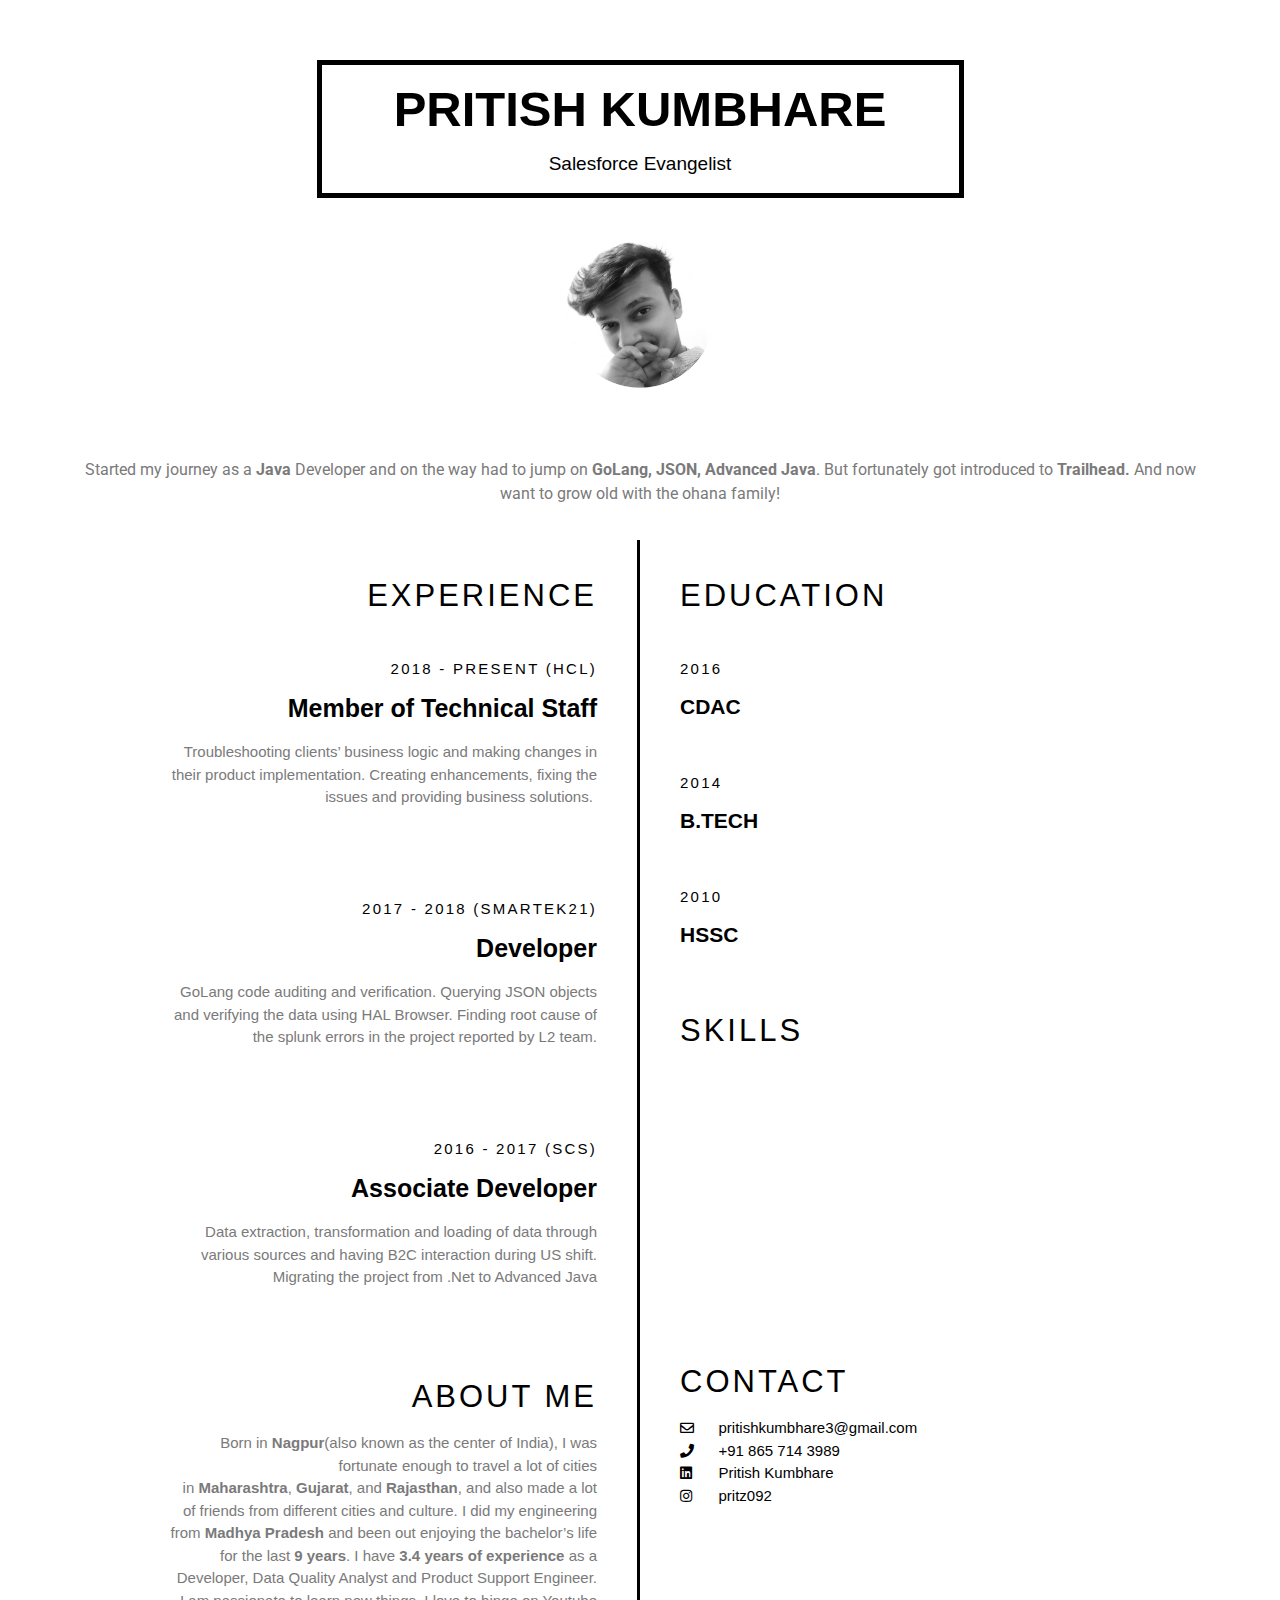
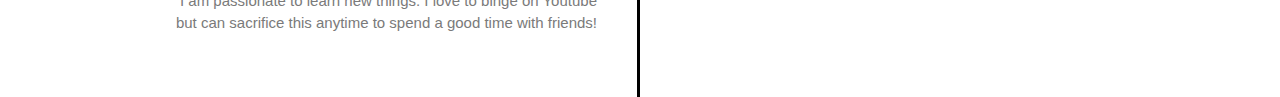
==== commit f44c434f: "update intro" ====
--- a/index.html
+++ b/index.html
@@ -39,7 +39,7 @@
 <link rel='stylesheet' id='elementor-animations-css'  href='https://pritishkumbhare.github.io/resume/wp-content/plugins/elementor/assets/lib/animations/animations.min.css?ver=2.7.5' media='all' />
 <link rel='stylesheet' id='elementor-frontend-css'  href='https://pritishkumbhare.github.io/resume/wp-content/plugins/elementor/assets/css/frontend.min.css?ver=2.7.5' media='all' />
 <link rel='stylesheet' id='elementor-global-css'  href='https://pritishkumbhare.github.io/resume/wp-content/uploads/elementor/css/global.css?ver=1575609572' media='all' />
-<link rel='stylesheet' id='elementor-post-39-css'  href='https://pritishkumbhare.github.io/resume/wp-content/uploads/elementor/css/post-39.css?ver=1575614352' media='all' />
+<link rel='stylesheet' id='elementor-post-39-css'  href='https://pritishkumbhare.github.io/resume/wp-content/uploads/elementor/css/post-39.css?ver=1575614863' media='all' />
 <link rel='stylesheet' id='google-fonts-1-css'  href='https://fonts.googleapis.com/css?family=Roboto%3A100%2C100italic%2C200%2C200italic%2C300%2C300italic%2C400%2C400italic%2C500%2C500italic%2C600%2C600italic%2C700%2C700italic%2C800%2C800italic%2C900%2C900italic%7CRoboto+Slab%3A100%2C100italic%2C200%2C200italic%2C300%2C300italic%2C400%2C400italic%2C500%2C500italic%2C600%2C600italic%2C700%2C700italic%2C800%2C800italic%2C900%2C900italic%7COld+Standard+TT%3A100%2C100italic%2C200%2C200italic%2C300%2C300italic%2C400%2C400italic%2C500%2C500italic%2C600%2C600italic%2C700%2C700italic%2C800%2C800italic%2C900%2C900italic&#038;ver=5.3' media='all' />
 <link rel='stylesheet' id='elementor-icons-shared-0-css'  href='https://pritishkumbhare.github.io/resume/wp-content/plugins/elementor/assets/lib/font-awesome/css/fontawesome.min.css?ver=5.9.0' media='all' />
 <link rel='stylesheet' id='elementor-icons-fa-regular-css'  href='https://pritishkumbhare.github.io/resume/wp-content/plugins/elementor/assets/lib/font-awesome/css/regular.min.css?ver=5.9.0' media='all' />
@@ -117,7 +117,7 @@
 					<div class="elementor-widget-wrap">
 				<div class="elementor-element elementor-element-b0eaabe elementor-widget elementor-widget-text-editor" data-id="b0eaabe" data-element_type="widget" data-widget_type="text-editor.default">
 				<div class="elementor-widget-container">
-					<div class="elementor-text-editor elementor-clearfix"><p>Started my journey as a <strong>Java</strong> Developer and on the way had crush with <strong>GoLang, JSON, Advanced Java</strong>. Fortunately got introduced to <strong>Trailhead.</strong> And now want to grow old with the ohana family!</p></div>
+					<div class="elementor-text-editor elementor-clearfix"><p>Started my journey as a <strong>Java</strong> Developer and on the way had to jump on <strong>GoLang, JSON, Advanced Java</strong>. But fortunately got introduced to <strong>Trailhead.</strong> And now want to grow old with the ohana family!</p></div>
 				</div>
 				</div>
 						</div>
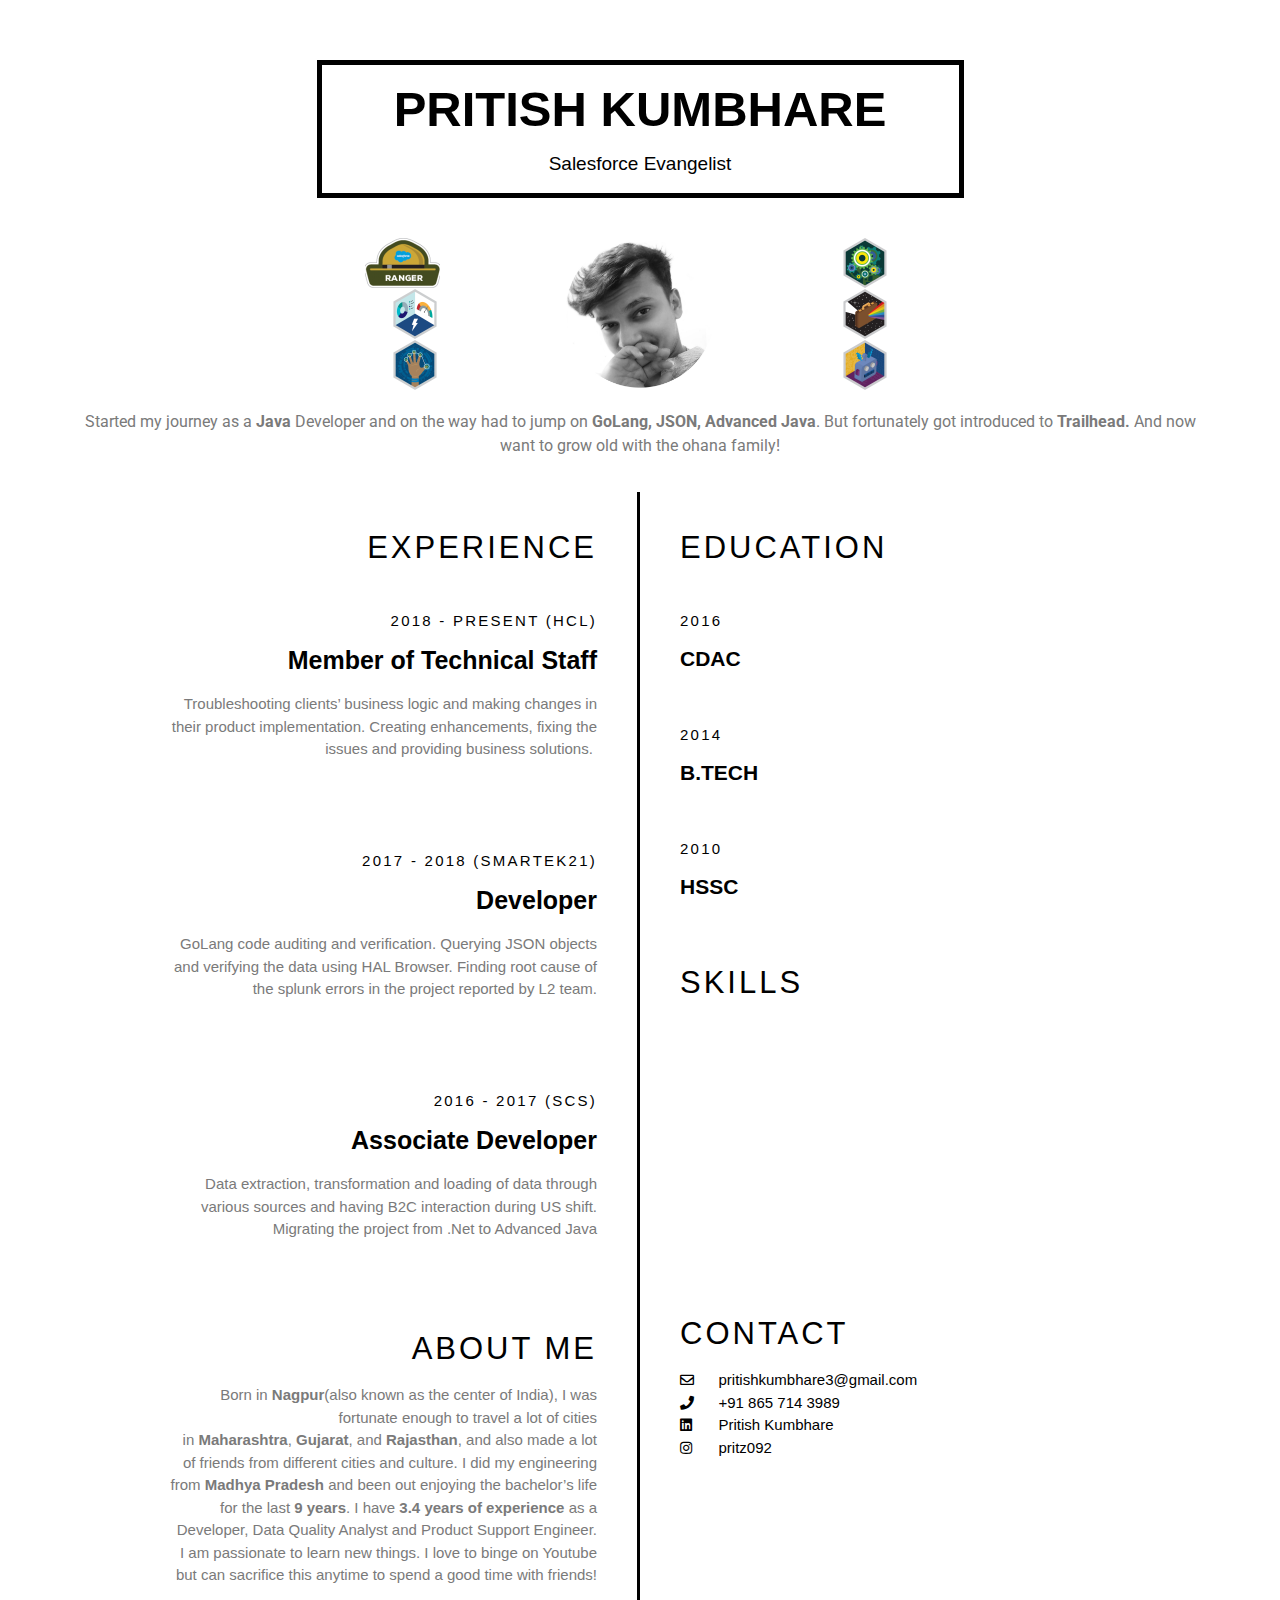
==== commit d8a37590: "added badges" ====
--- a/index.html
+++ b/index.html
@@ -3,12 +3,12 @@
 <head>
 	<meta charset="UTF-8">
 		<script>(function(html){html.className = html.className.replace(/\bno-js\b/,'js')})(document.documentElement);</script>
-<title></title>
+<title>Pritish Kumbhare</title>
 <link rel='dns-prefetch' href='//fonts.googleapis.com' />
 <link rel='dns-prefetch' href='//s.w.org' />
 <link href='https://fonts.gstatic.com' crossorigin rel='preconnect' />
-<link rel="alternate" type="application/rss+xml" title=" &raquo; Feed" href="https://pritishkumbhare.github.io/resume/feed/" />
-<link rel="alternate" type="application/rss+xml" title=" &raquo; Comments Feed" href="https://pritishkumbhare.github.io/resume/comments/feed/" />
+<link rel="alternate" type="application/rss+xml" title="Pritish Kumbhare &raquo; Feed" href="https://pritishkumbhare.github.io/resume/feed/" />
+<link rel="alternate" type="application/rss+xml" title="Pritish Kumbhare &raquo; Comments Feed" href="https://pritishkumbhare.github.io/resume/comments/feed/" />
 		<script>
 			window._wpemojiSettings = {"baseUrl":"https:\/\/s.w.org\/images\/core\/emoji\/12.0.0-1\/72x72\/","ext":".png","svgUrl":"https:\/\/s.w.org\/images\/core\/emoji\/12.0.0-1\/svg\/","svgExt":".svg","source":{"concatemoji":"https:\/\/pritishkumbhare.github.io\/resume\/wp-includes\/js\/wp-emoji-release.min.js?ver=5.3"}};
 			!function(e,a,t){var r,n,o,i,p=a.createElement("canvas"),s=p.getContext&&p.getContext("2d");function c(e,t){var a=String.fromCharCode;s.clearRect(0,0,p.width,p.height),s.fillText(a.apply(this,e),0,0);var r=p.toDataURL();return s.clearRect(0,0,p.width,p.height),s.fillText(a.apply(this,t),0,0),r===p.toDataURL()}function l(e){if(!s||!s.fillText)return!1;switch(s.textBaseline="top",s.font="600 32px Arial",e){case"flag":return!c([127987,65039,8205,9895,65039],[127987,65039,8203,9895,65039])&&(!c([55356,56826,55356,56819],[55356,56826,8203,55356,56819])&&!c([55356,57332,56128,56423,56128,56418,56128,56421,56128,56430,56128,56423,56128,56447],[55356,57332,8203,56128,56423,8203,56128,56418,8203,56128,56421,8203,56128,56430,8203,56128,56423,8203,56128,56447]));case"emoji":return!c([55357,56424,55356,57342,8205,55358,56605,8205,55357,56424,55356,57340],[55357,56424,55356,57342,8203,55358,56605,8203,55357,56424,55356,57340])}return!1}function d(e){var t=a.createElement("script");t.src=e,t.defer=t.type="text/javascript",a.getElementsByTagName("head")[0].appendChild(t)}for(i=Array("flag","emoji"),t.supports={everything:!0,everythingExceptFlag:!0},o=0;o<i.length;o++)t.supports[i[o]]=l(i[o]),t.supports.everything=t.supports.everything&&t.supports[i[o]],"flag"!==i[o]&&(t.supports.everythingExceptFlag=t.supports.everythingExceptFlag&&t.supports[i[o]]);t.supports.everythingExceptFlag=t.supports.everythingExceptFlag&&!t.supports.flag,t.DOMReady=!1,t.readyCallback=function(){t.DOMReady=!0},t.supports.everything||(n=function(){t.readyCallback()},a.addEventListener?(a.addEventListener("DOMContentLoaded",n,!1),e.addEventListener("load",n,!1)):(e.attachEvent("onload",n),a.attachEvent("onreadystatechange",function(){"complete"===a.readyState&&t.readyCallback()})),(r=t.source||{}).concatemoji?d(r.concatemoji):r.wpemoji&&r.twemoji&&(d(r.twemoji),d(r.wpemoji)))}(window,document,window._wpemojiSettings);
@@ -39,7 +39,7 @@
 <link rel='stylesheet' id='elementor-animations-css'  href='https://pritishkumbhare.github.io/resume/wp-content/plugins/elementor/assets/lib/animations/animations.min.css?ver=2.7.5' media='all' />
 <link rel='stylesheet' id='elementor-frontend-css'  href='https://pritishkumbhare.github.io/resume/wp-content/plugins/elementor/assets/css/frontend.min.css?ver=2.7.5' media='all' />
 <link rel='stylesheet' id='elementor-global-css'  href='https://pritishkumbhare.github.io/resume/wp-content/uploads/elementor/css/global.css?ver=1575609572' media='all' />
-<link rel='stylesheet' id='elementor-post-39-css'  href='https://pritishkumbhare.github.io/resume/wp-content/uploads/elementor/css/post-39.css?ver=1575614863' media='all' />
+<link rel='stylesheet' id='elementor-post-39-css'  href='https://pritishkumbhare.github.io/resume/wp-content/uploads/elementor/css/post-39.css?ver=1575620304' media='all' />
 <link rel='stylesheet' id='google-fonts-1-css'  href='https://fonts.googleapis.com/css?family=Roboto%3A100%2C100italic%2C200%2C200italic%2C300%2C300italic%2C400%2C400italic%2C500%2C500italic%2C600%2C600italic%2C700%2C700italic%2C800%2C800italic%2C900%2C900italic%7CRoboto+Slab%3A100%2C100italic%2C200%2C200italic%2C300%2C300italic%2C400%2C400italic%2C500%2C500italic%2C600%2C600italic%2C700%2C700italic%2C800%2C800italic%2C900%2C900italic%7COld+Standard+TT%3A100%2C100italic%2C200%2C200italic%2C300%2C300italic%2C400%2C400italic%2C500%2C500italic%2C600%2C600italic%2C700%2C700italic%2C800%2C800italic%2C900%2C900italic&#038;ver=5.3' media='all' />
 <link rel='stylesheet' id='elementor-icons-shared-0-css'  href='https://pritishkumbhare.github.io/resume/wp-content/plugins/elementor/assets/lib/font-awesome/css/fontawesome.min.css?ver=5.9.0' media='all' />
 <link rel='stylesheet' id='elementor-icons-fa-regular-css'  href='https://pritishkumbhare.github.io/resume/wp-content/plugins/elementor/assets/lib/font-awesome/css/regular.min.css?ver=5.9.0' media='all' />
@@ -65,7 +65,11 @@
 			clip: rect(1px, 1px, 1px, 1px);
 		}
 				</style>
-			<meta name="viewport" content="width=device-width, initial-scale=1.0, viewport-fit=cover" /></head>
+		<link rel="icon" href="https://pritishkumbhare.github.io/resume/wp-content/uploads/2019/12/ranger-100x100.png" sizes="32x32" />
+<link rel="icon" href="https://pritishkumbhare.github.io/resume/wp-content/uploads/2019/12/ranger.png" sizes="192x192" />
+<link rel="apple-touch-icon-precomposed" href="https://pritishkumbhare.github.io/resume/wp-content/uploads/2019/12/ranger.png" />
+<meta name="msapplication-TileImage" content="https://pritishkumbhare.github.io/resume/wp-content/uploads/2019/12/ranger.png" />
+	<meta name="viewport" content="width=device-width, initial-scale=1.0, viewport-fit=cover" /></head>
 <body class="home page-template page-template-elementor_canvas page page-id-39 wp-embed-responsive twentyseventeen-front-page page-one-column title-tagline-hidden colors-light elementor-default elementor-template-canvas elementor-page elementor-page-39">
 			<div data-elementor-type="wp-page" data-elementor-id="39" class="elementor elementor-39" data-elementor-settings="[]">
 			<div class="elementor-inner">
@@ -91,16 +95,64 @@
 						</div>
 			</div>
 		</section>
-				<section class="elementor-element elementor-element-3ed15e8a elementor-section-boxed elementor-section-height-default elementor-section-height-default elementor-section elementor-top-section" data-id="3ed15e8a" data-element_type="section">
+				<section class="elementor-element elementor-element-e0db7d2 elementor-section-boxed elementor-section-height-default elementor-section-height-default elementor-section elementor-top-section" data-id="e0db7d2" data-element_type="section">
 						<div class="elementor-container elementor-column-gap-default">
 				<div class="elementor-row">
-				<div class="elementor-element elementor-element-e767e10 elementor-column elementor-col-100 elementor-top-column" data-id="e767e10" data-element_type="column">
+				<div class="elementor-element elementor-element-ef6a041 elementor-column elementor-col-33 elementor-top-column" data-id="ef6a041" data-element_type="column">
+			<div class="elementor-column-wrap  elementor-element-populated">
+					<div class="elementor-widget-wrap">
+				<div class="elementor-element elementor-element-dcbd9f8 elementor-widget elementor-widget-image" data-id="dcbd9f8" data-element_type="widget" data-widget_type="image.default">
+				<div class="elementor-widget-container">
+					<div class="elementor-image">
+										<img src="https://pritishkumbhare.github.io/resume/wp-content/uploads/elementor/thumbs/ranger-1-ohrfkzg7y93d8y7om6v4fxuz9ijjcncgkhrdsmtm0k.png" title="ranger" alt="ranger" />											</div>
+				</div>
+				</div>
+				<div class="elementor-element elementor-element-97a4f15 elementor-widget elementor-widget-image" data-id="97a4f15" data-element_type="widget" data-widget_type="image.default">
+				<div class="elementor-widget-container">
+					<div class="elementor-image">
+										<img src="https://pritishkumbhare.github.io/resume/wp-content/uploads/elementor/thumbs/Reports-Dashboards-e1575619970392-ohrfq8drszl1a7vvy8zggvfji38ghcddgw45851x10.png" title="Reports &#038; Dashboards" alt="Reports & Dashboards" />											</div>
+				</div>
+				</div>
+				<div class="elementor-element elementor-element-b99c69a elementor-widget elementor-widget-image" data-id="b99c69a" data-element_type="widget" data-widget_type="image.default">
+				<div class="elementor-widget-container">
+					<div class="elementor-image">
+										<img src="https://pritishkumbhare.github.io/resume/wp-content/uploads/elementor/thumbs/Security-Specialist-ohrfl0e1u4fos7gyfzq2m6vcp0z1pvn231n18ssnlg.png" title="Security Specialist" alt="Security Specialist" />											</div>
+				</div>
+				</div>
+						</div>
+			</div>
+		</div>
+				<div class="elementor-element elementor-element-1440e5d elementor-column elementor-col-33 elementor-top-column" data-id="1440e5d" data-element_type="column">
 			<div class="elementor-column-wrap  elementor-element-populated">
 					<div class="elementor-widget-wrap">
 				<div class="elementor-element elementor-element-6c3b1bf6 elementor-widget elementor-widget-image" data-id="6c3b1bf6" data-element_type="widget" data-widget_type="image.default">
 				<div class="elementor-widget-container">
 					<div class="elementor-image">
 										<img width="150" height="150" src="https://pritishkumbhare.github.io/resume/wp-content/uploads/2019/12/pritish-final-150x150.jpeg" class="attachment-thumbnail size-thumbnail" alt="" srcset="https://pritishkumbhare.github.io/resume/wp-content/uploads/2019/12/pritish-final-150x150.jpeg 150w, https://pritishkumbhare.github.io/resume/wp-content/uploads/2019/12/pritish-final-300x300.jpeg 300w, https://pritishkumbhare.github.io/resume/wp-content/uploads/2019/12/pritish-final-1024x1024.jpeg 1024w, https://pritishkumbhare.github.io/resume/wp-content/uploads/2019/12/pritish-final-768x768.jpeg 768w, https://pritishkumbhare.github.io/resume/wp-content/uploads/2019/12/pritish-final-100x100.jpeg 100w, https://pritishkumbhare.github.io/resume/wp-content/uploads/2019/12/pritish-final.jpeg 1145w" sizes="100vw" />											</div>
+				</div>
+				</div>
+						</div>
+			</div>
+		</div>
+				<div class="elementor-element elementor-element-6024413 elementor-column elementor-col-33 elementor-top-column" data-id="6024413" data-element_type="column">
+			<div class="elementor-column-wrap  elementor-element-populated">
+					<div class="elementor-widget-wrap">
+				<div class="elementor-element elementor-element-71dc778 elementor-widget elementor-widget-image" data-id="71dc778" data-element_type="widget" data-widget_type="image.default">
+				<div class="elementor-widget-container">
+					<div class="elementor-image">
+										<img src="https://pritishkumbhare.github.io/resume/wp-content/uploads/elementor/thumbs/apex-specialist-ohrfkyidggd44zjoqywth7cfi98bahflesc2a8vfxw.png" title="apex specialist" alt="apex specialist" />											</div>
+				</div>
+				</div>
+				<div class="elementor-element elementor-element-20614c0 elementor-widget elementor-widget-image" data-id="20614c0" data-element_type="widget" data-widget_type="image.default">
+				<div class="elementor-widget-container">
+					<div class="elementor-image">
+										<img src="https://pritishkumbhare.github.io/resume/wp-content/uploads/elementor/thumbs/business-administration-ohrfkyidggd44zjoqywth7cfi98bahflesc2a8vfxw.png" title="business administration" alt="business administration" />											</div>
+				</div>
+				</div>
+				<div class="elementor-element elementor-element-de409d6 elementor-widget elementor-widget-image" data-id="de409d6" data-element_type="widget" data-widget_type="image.default">
+				<div class="elementor-widget-container">
+					<div class="elementor-image">
+										<img src="https://pritishkumbhare.github.io/resume/wp-content/uploads/elementor/thumbs/Process-Automation-Specialist-ohrfkzg7naeegliblhbg1p3w3n3oi6jbqwzjriu1ro.png" title="Process Automation Specialist" alt="Process Automation Specialist" />											</div>
 				</div>
 				</div>
 						</div>
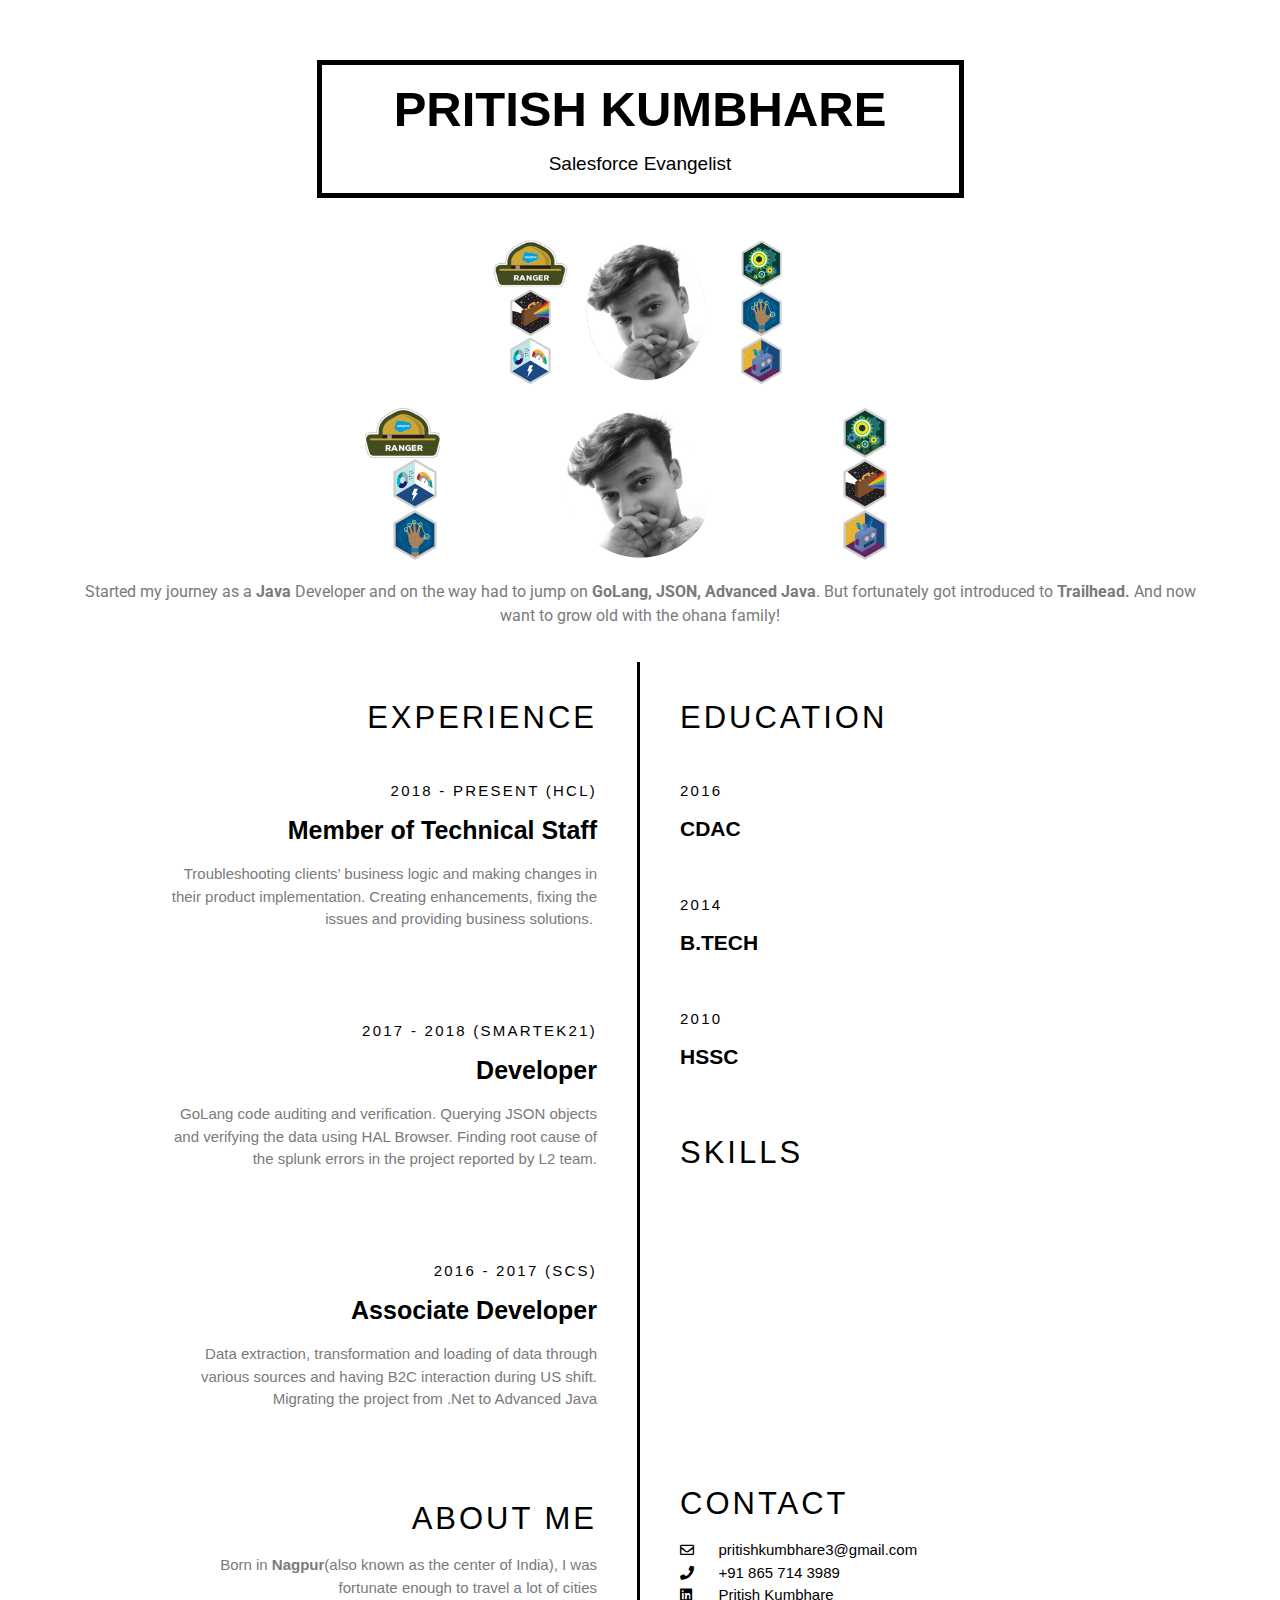
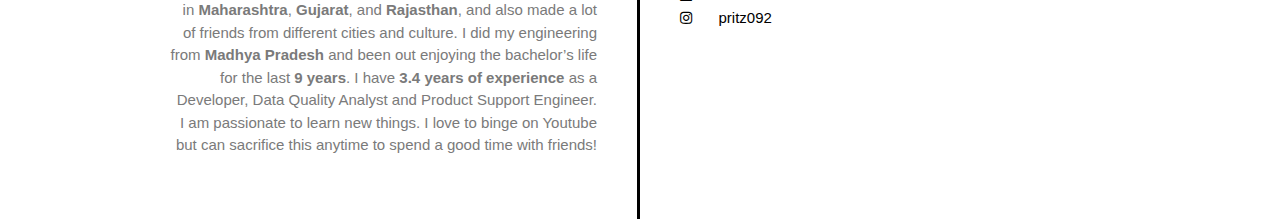
==== commit 624cd926: "added superbadges in 1 image" ====
--- a/index.html
+++ b/index.html
@@ -39,7 +39,7 @@
 <link rel='stylesheet' id='elementor-animations-css'  href='https://pritishkumbhare.github.io/resume/wp-content/plugins/elementor/assets/lib/animations/animations.min.css?ver=2.7.5' media='all' />
 <link rel='stylesheet' id='elementor-frontend-css'  href='https://pritishkumbhare.github.io/resume/wp-content/plugins/elementor/assets/css/frontend.min.css?ver=2.7.5' media='all' />
 <link rel='stylesheet' id='elementor-global-css'  href='https://pritishkumbhare.github.io/resume/wp-content/uploads/elementor/css/global.css?ver=1575609572' media='all' />
-<link rel='stylesheet' id='elementor-post-39-css'  href='https://pritishkumbhare.github.io/resume/wp-content/uploads/elementor/css/post-39.css?ver=1575620304' media='all' />
+<link rel='stylesheet' id='elementor-post-39-css'  href='https://pritishkumbhare.github.io/resume/wp-content/uploads/elementor/css/post-39.css?ver=1575621447' media='all' />
 <link rel='stylesheet' id='google-fonts-1-css'  href='https://fonts.googleapis.com/css?family=Roboto%3A100%2C100italic%2C200%2C200italic%2C300%2C300italic%2C400%2C400italic%2C500%2C500italic%2C600%2C600italic%2C700%2C700italic%2C800%2C800italic%2C900%2C900italic%7CRoboto+Slab%3A100%2C100italic%2C200%2C200italic%2C300%2C300italic%2C400%2C400italic%2C500%2C500italic%2C600%2C600italic%2C700%2C700italic%2C800%2C800italic%2C900%2C900italic%7COld+Standard+TT%3A100%2C100italic%2C200%2C200italic%2C300%2C300italic%2C400%2C400italic%2C500%2C500italic%2C600%2C600italic%2C700%2C700italic%2C800%2C800italic%2C900%2C900italic&#038;ver=5.3' media='all' />
 <link rel='stylesheet' id='elementor-icons-shared-0-css'  href='https://pritishkumbhare.github.io/resume/wp-content/plugins/elementor/assets/lib/font-awesome/css/fontawesome.min.css?ver=5.9.0' media='all' />
 <link rel='stylesheet' id='elementor-icons-fa-regular-css'  href='https://pritishkumbhare.github.io/resume/wp-content/plugins/elementor/assets/lib/font-awesome/css/regular.min.css?ver=5.9.0' media='all' />
@@ -95,6 +95,24 @@
 						</div>
 			</div>
 		</section>
+				<section class="elementor-element elementor-element-add500b elementor-section-boxed elementor-section-height-default elementor-section-height-default elementor-section elementor-top-section" data-id="add500b" data-element_type="section">
+						<div class="elementor-container elementor-column-gap-default">
+				<div class="elementor-row">
+				<div class="elementor-element elementor-element-733d6c6 elementor-column elementor-col-100 elementor-top-column" data-id="733d6c6" data-element_type="column">
+			<div class="elementor-column-wrap  elementor-element-populated">
+					<div class="elementor-widget-wrap">
+				<div class="elementor-element elementor-element-5b9a3cd elementor-widget elementor-widget-image" data-id="5b9a3cd" data-element_type="widget" data-widget_type="image.default">
+				<div class="elementor-widget-container">
+					<div class="elementor-image">
+										<img width="300" height="150" src="https://pritishkumbhare.github.io/resume/wp-content/uploads/2019/12/Untitled-design-1.png" class="attachment-large size-large" alt="" sizes="100vw" />											</div>
+				</div>
+				</div>
+						</div>
+			</div>
+		</div>
+						</div>
+			</div>
+		</section>
 				<section class="elementor-element elementor-element-e0db7d2 elementor-section-boxed elementor-section-height-default elementor-section-height-default elementor-section elementor-top-section" data-id="e0db7d2" data-element_type="section">
 						<div class="elementor-container elementor-column-gap-default">
 				<div class="elementor-row">
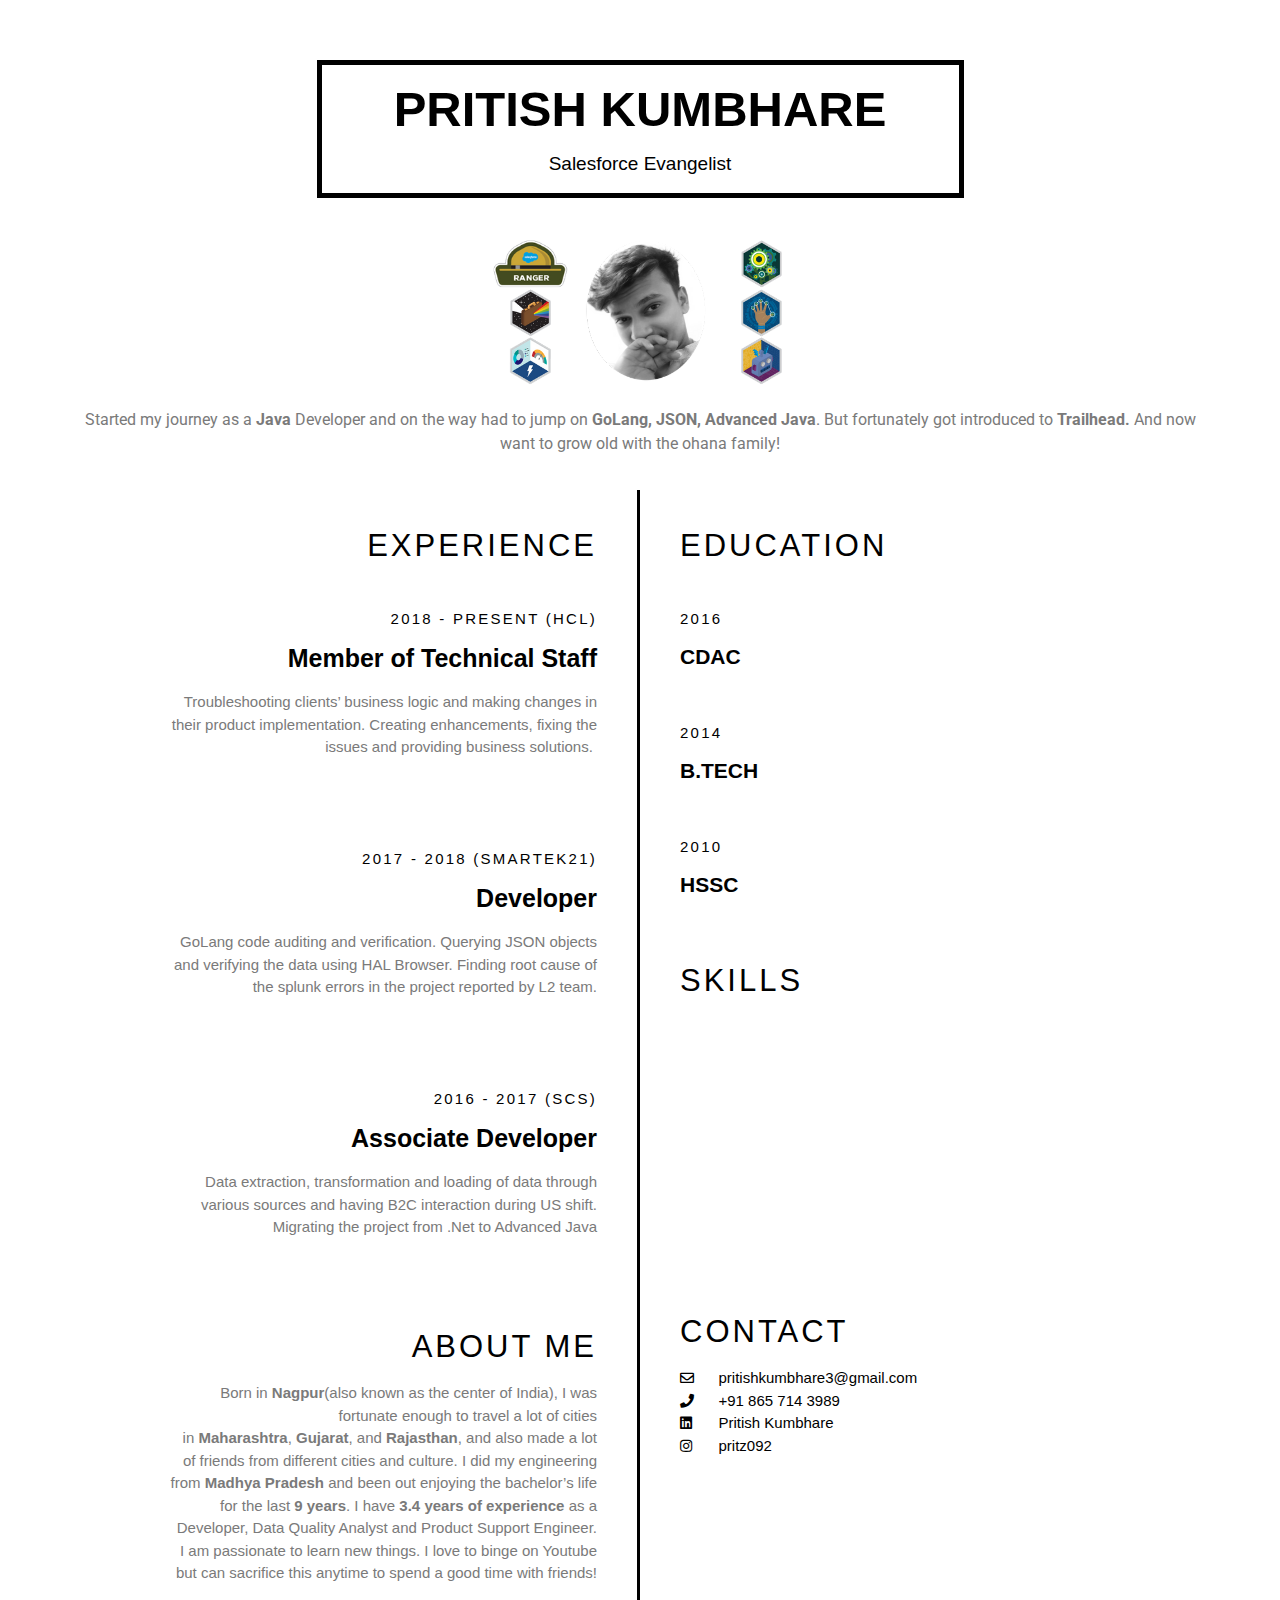
==== commit 08bf2496: "removed old photo" ====
--- a/index.html
+++ b/index.html
@@ -39,7 +39,7 @@
 <link rel='stylesheet' id='elementor-animations-css'  href='https://pritishkumbhare.github.io/resume/wp-content/plugins/elementor/assets/lib/animations/animations.min.css?ver=2.7.5' media='all' />
 <link rel='stylesheet' id='elementor-frontend-css'  href='https://pritishkumbhare.github.io/resume/wp-content/plugins/elementor/assets/css/frontend.min.css?ver=2.7.5' media='all' />
 <link rel='stylesheet' id='elementor-global-css'  href='https://pritishkumbhare.github.io/resume/wp-content/uploads/elementor/css/global.css?ver=1575609572' media='all' />
-<link rel='stylesheet' id='elementor-post-39-css'  href='https://pritishkumbhare.github.io/resume/wp-content/uploads/elementor/css/post-39.css?ver=1575621447' media='all' />
+<link rel='stylesheet' id='elementor-post-39-css'  href='https://pritishkumbhare.github.io/resume/wp-content/uploads/elementor/css/post-39.css?ver=1575621785' media='all' />
 <link rel='stylesheet' id='google-fonts-1-css'  href='https://fonts.googleapis.com/css?family=Roboto%3A100%2C100italic%2C200%2C200italic%2C300%2C300italic%2C400%2C400italic%2C500%2C500italic%2C600%2C600italic%2C700%2C700italic%2C800%2C800italic%2C900%2C900italic%7CRoboto+Slab%3A100%2C100italic%2C200%2C200italic%2C300%2C300italic%2C400%2C400italic%2C500%2C500italic%2C600%2C600italic%2C700%2C700italic%2C800%2C800italic%2C900%2C900italic%7COld+Standard+TT%3A100%2C100italic%2C200%2C200italic%2C300%2C300italic%2C400%2C400italic%2C500%2C500italic%2C600%2C600italic%2C700%2C700italic%2C800%2C800italic%2C900%2C900italic&#038;ver=5.3' media='all' />
 <link rel='stylesheet' id='elementor-icons-shared-0-css'  href='https://pritishkumbhare.github.io/resume/wp-content/plugins/elementor/assets/lib/font-awesome/css/fontawesome.min.css?ver=5.9.0' media='all' />
 <link rel='stylesheet' id='elementor-icons-fa-regular-css'  href='https://pritishkumbhare.github.io/resume/wp-content/plugins/elementor/assets/lib/font-awesome/css/regular.min.css?ver=5.9.0' media='all' />
@@ -113,72 +113,6 @@
 						</div>
 			</div>
 		</section>
-				<section class="elementor-element elementor-element-e0db7d2 elementor-section-boxed elementor-section-height-default elementor-section-height-default elementor-section elementor-top-section" data-id="e0db7d2" data-element_type="section">
-						<div class="elementor-container elementor-column-gap-default">
-				<div class="elementor-row">
-				<div class="elementor-element elementor-element-ef6a041 elementor-column elementor-col-33 elementor-top-column" data-id="ef6a041" data-element_type="column">
-			<div class="elementor-column-wrap  elementor-element-populated">
-					<div class="elementor-widget-wrap">
-				<div class="elementor-element elementor-element-dcbd9f8 elementor-widget elementor-widget-image" data-id="dcbd9f8" data-element_type="widget" data-widget_type="image.default">
-				<div class="elementor-widget-container">
-					<div class="elementor-image">
-										<img src="https://pritishkumbhare.github.io/resume/wp-content/uploads/elementor/thumbs/ranger-1-ohrfkzg7y93d8y7om6v4fxuz9ijjcncgkhrdsmtm0k.png" title="ranger" alt="ranger" />											</div>
-				</div>
-				</div>
-				<div class="elementor-element elementor-element-97a4f15 elementor-widget elementor-widget-image" data-id="97a4f15" data-element_type="widget" data-widget_type="image.default">
-				<div class="elementor-widget-container">
-					<div class="elementor-image">
-										<img src="https://pritishkumbhare.github.io/resume/wp-content/uploads/elementor/thumbs/Reports-Dashboards-e1575619970392-ohrfq8drszl1a7vvy8zggvfji38ghcddgw45851x10.png" title="Reports &#038; Dashboards" alt="Reports & Dashboards" />											</div>
-				</div>
-				</div>
-				<div class="elementor-element elementor-element-b99c69a elementor-widget elementor-widget-image" data-id="b99c69a" data-element_type="widget" data-widget_type="image.default">
-				<div class="elementor-widget-container">
-					<div class="elementor-image">
-										<img src="https://pritishkumbhare.github.io/resume/wp-content/uploads/elementor/thumbs/Security-Specialist-ohrfl0e1u4fos7gyfzq2m6vcp0z1pvn231n18ssnlg.png" title="Security Specialist" alt="Security Specialist" />											</div>
-				</div>
-				</div>
-						</div>
-			</div>
-		</div>
-				<div class="elementor-element elementor-element-1440e5d elementor-column elementor-col-33 elementor-top-column" data-id="1440e5d" data-element_type="column">
-			<div class="elementor-column-wrap  elementor-element-populated">
-					<div class="elementor-widget-wrap">
-				<div class="elementor-element elementor-element-6c3b1bf6 elementor-widget elementor-widget-image" data-id="6c3b1bf6" data-element_type="widget" data-widget_type="image.default">
-				<div class="elementor-widget-container">
-					<div class="elementor-image">
-										<img width="150" height="150" src="https://pritishkumbhare.github.io/resume/wp-content/uploads/2019/12/pritish-final-150x150.jpeg" class="attachment-thumbnail size-thumbnail" alt="" srcset="https://pritishkumbhare.github.io/resume/wp-content/uploads/2019/12/pritish-final-150x150.jpeg 150w, https://pritishkumbhare.github.io/resume/wp-content/uploads/2019/12/pritish-final-300x300.jpeg 300w, https://pritishkumbhare.github.io/resume/wp-content/uploads/2019/12/pritish-final-1024x1024.jpeg 1024w, https://pritishkumbhare.github.io/resume/wp-content/uploads/2019/12/pritish-final-768x768.jpeg 768w, https://pritishkumbhare.github.io/resume/wp-content/uploads/2019/12/pritish-final-100x100.jpeg 100w, https://pritishkumbhare.github.io/resume/wp-content/uploads/2019/12/pritish-final.jpeg 1145w" sizes="100vw" />											</div>
-				</div>
-				</div>
-						</div>
-			</div>
-		</div>
-				<div class="elementor-element elementor-element-6024413 elementor-column elementor-col-33 elementor-top-column" data-id="6024413" data-element_type="column">
-			<div class="elementor-column-wrap  elementor-element-populated">
-					<div class="elementor-widget-wrap">
-				<div class="elementor-element elementor-element-71dc778 elementor-widget elementor-widget-image" data-id="71dc778" data-element_type="widget" data-widget_type="image.default">
-				<div class="elementor-widget-container">
-					<div class="elementor-image">
-										<img src="https://pritishkumbhare.github.io/resume/wp-content/uploads/elementor/thumbs/apex-specialist-ohrfkyidggd44zjoqywth7cfi98bahflesc2a8vfxw.png" title="apex specialist" alt="apex specialist" />											</div>
-				</div>
-				</div>
-				<div class="elementor-element elementor-element-20614c0 elementor-widget elementor-widget-image" data-id="20614c0" data-element_type="widget" data-widget_type="image.default">
-				<div class="elementor-widget-container">
-					<div class="elementor-image">
-										<img src="https://pritishkumbhare.github.io/resume/wp-content/uploads/elementor/thumbs/business-administration-ohrfkyidggd44zjoqywth7cfi98bahflesc2a8vfxw.png" title="business administration" alt="business administration" />											</div>
-				</div>
-				</div>
-				<div class="elementor-element elementor-element-de409d6 elementor-widget elementor-widget-image" data-id="de409d6" data-element_type="widget" data-widget_type="image.default">
-				<div class="elementor-widget-container">
-					<div class="elementor-image">
-										<img src="https://pritishkumbhare.github.io/resume/wp-content/uploads/elementor/thumbs/Process-Automation-Specialist-ohrfkzg7naeegliblhbg1p3w3n3oi6jbqwzjriu1ro.png" title="Process Automation Specialist" alt="Process Automation Specialist" />											</div>
-				</div>
-				</div>
-						</div>
-			</div>
-		</div>
-						</div>
-			</div>
-		</section>
 				<section class="elementor-element elementor-element-e398931 elementor-section-boxed elementor-section-height-default elementor-section-height-default elementor-section elementor-top-section" data-id="e398931" data-element_type="section">
 						<div class="elementor-container elementor-column-gap-default">
 				<div class="elementor-row">
